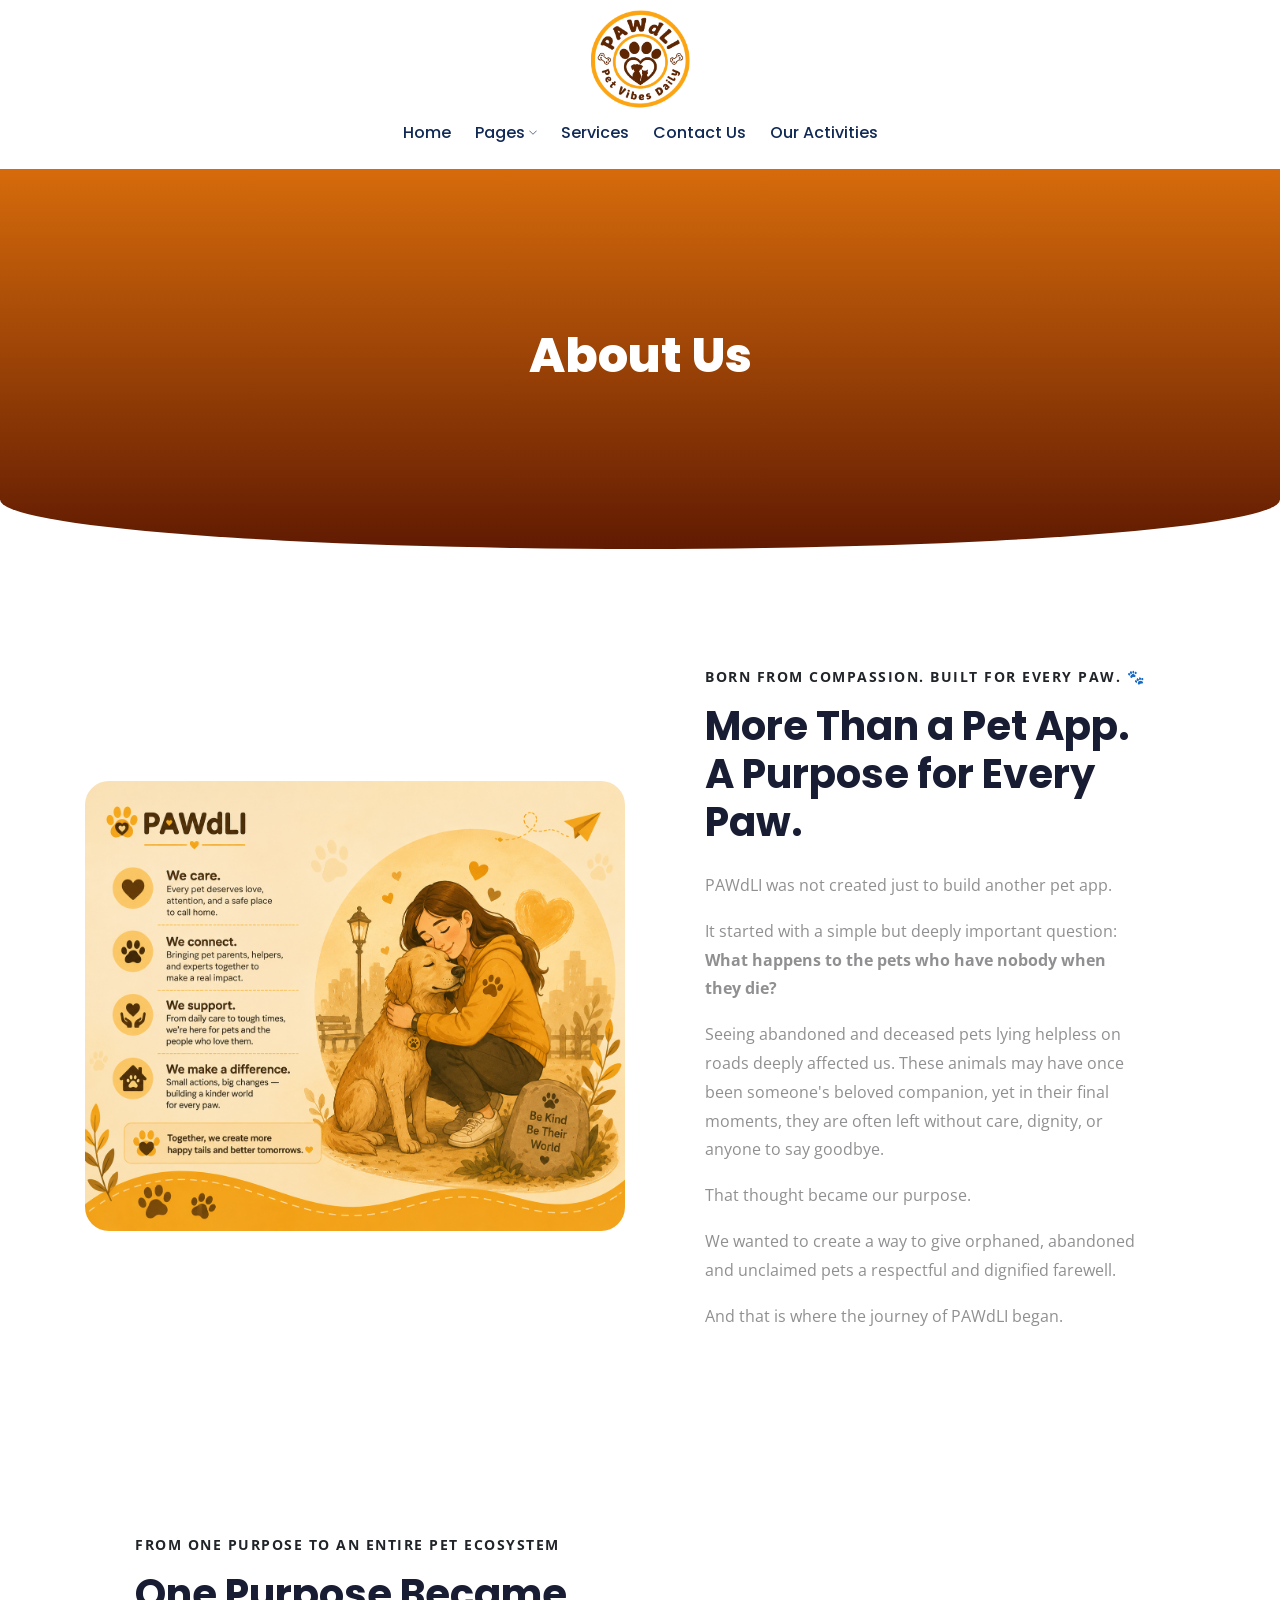
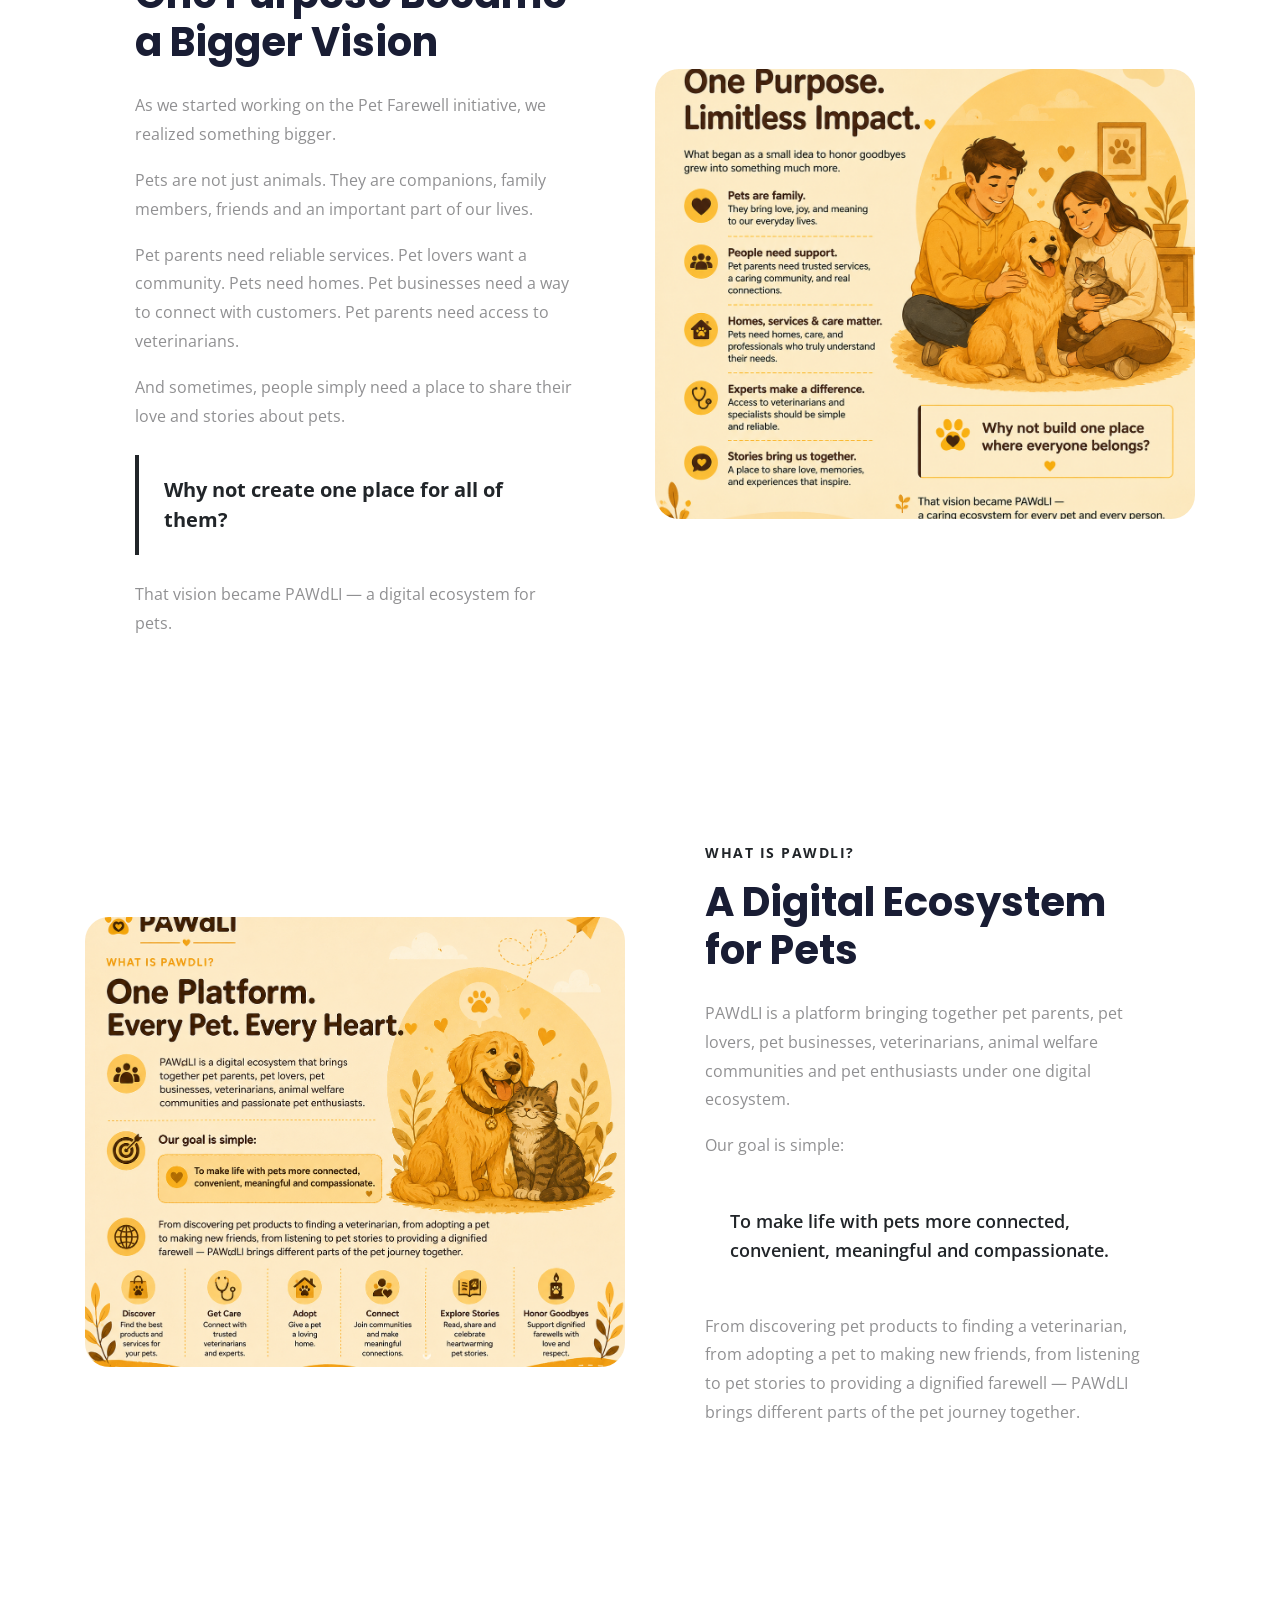
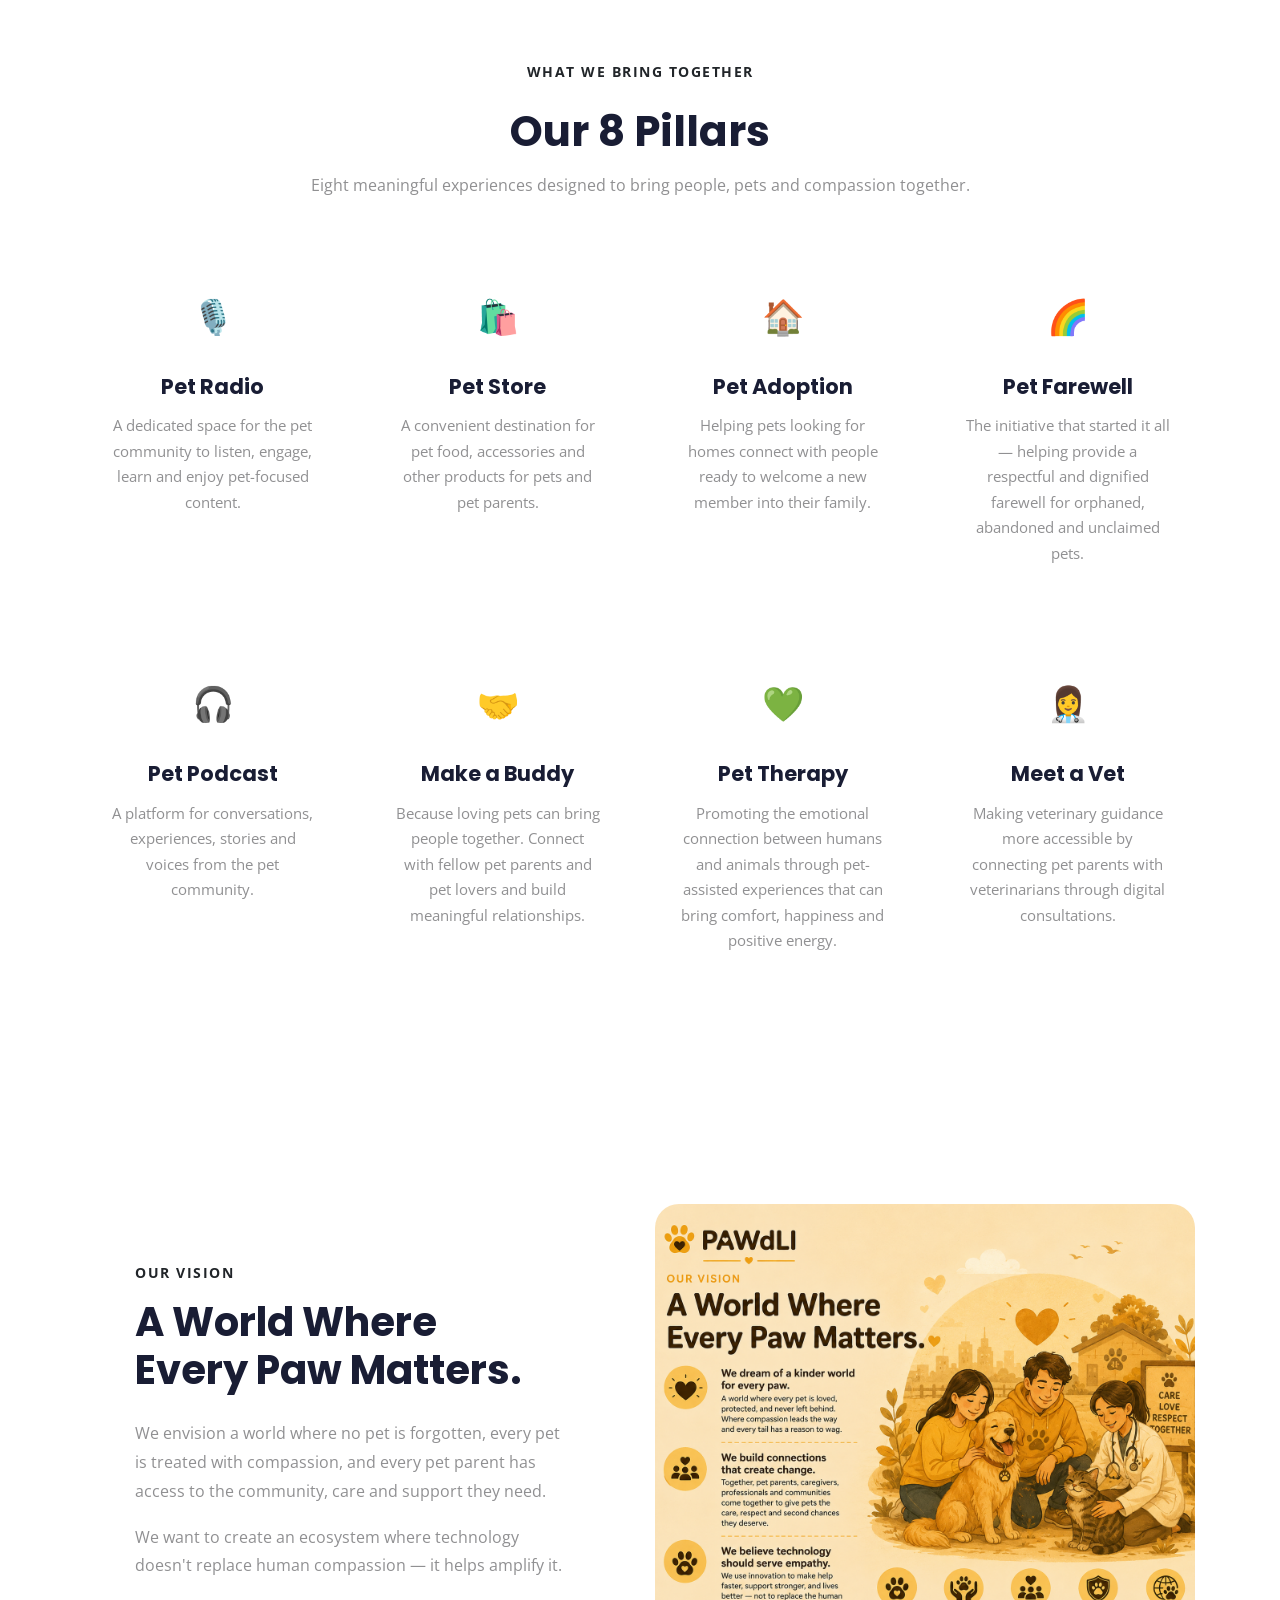
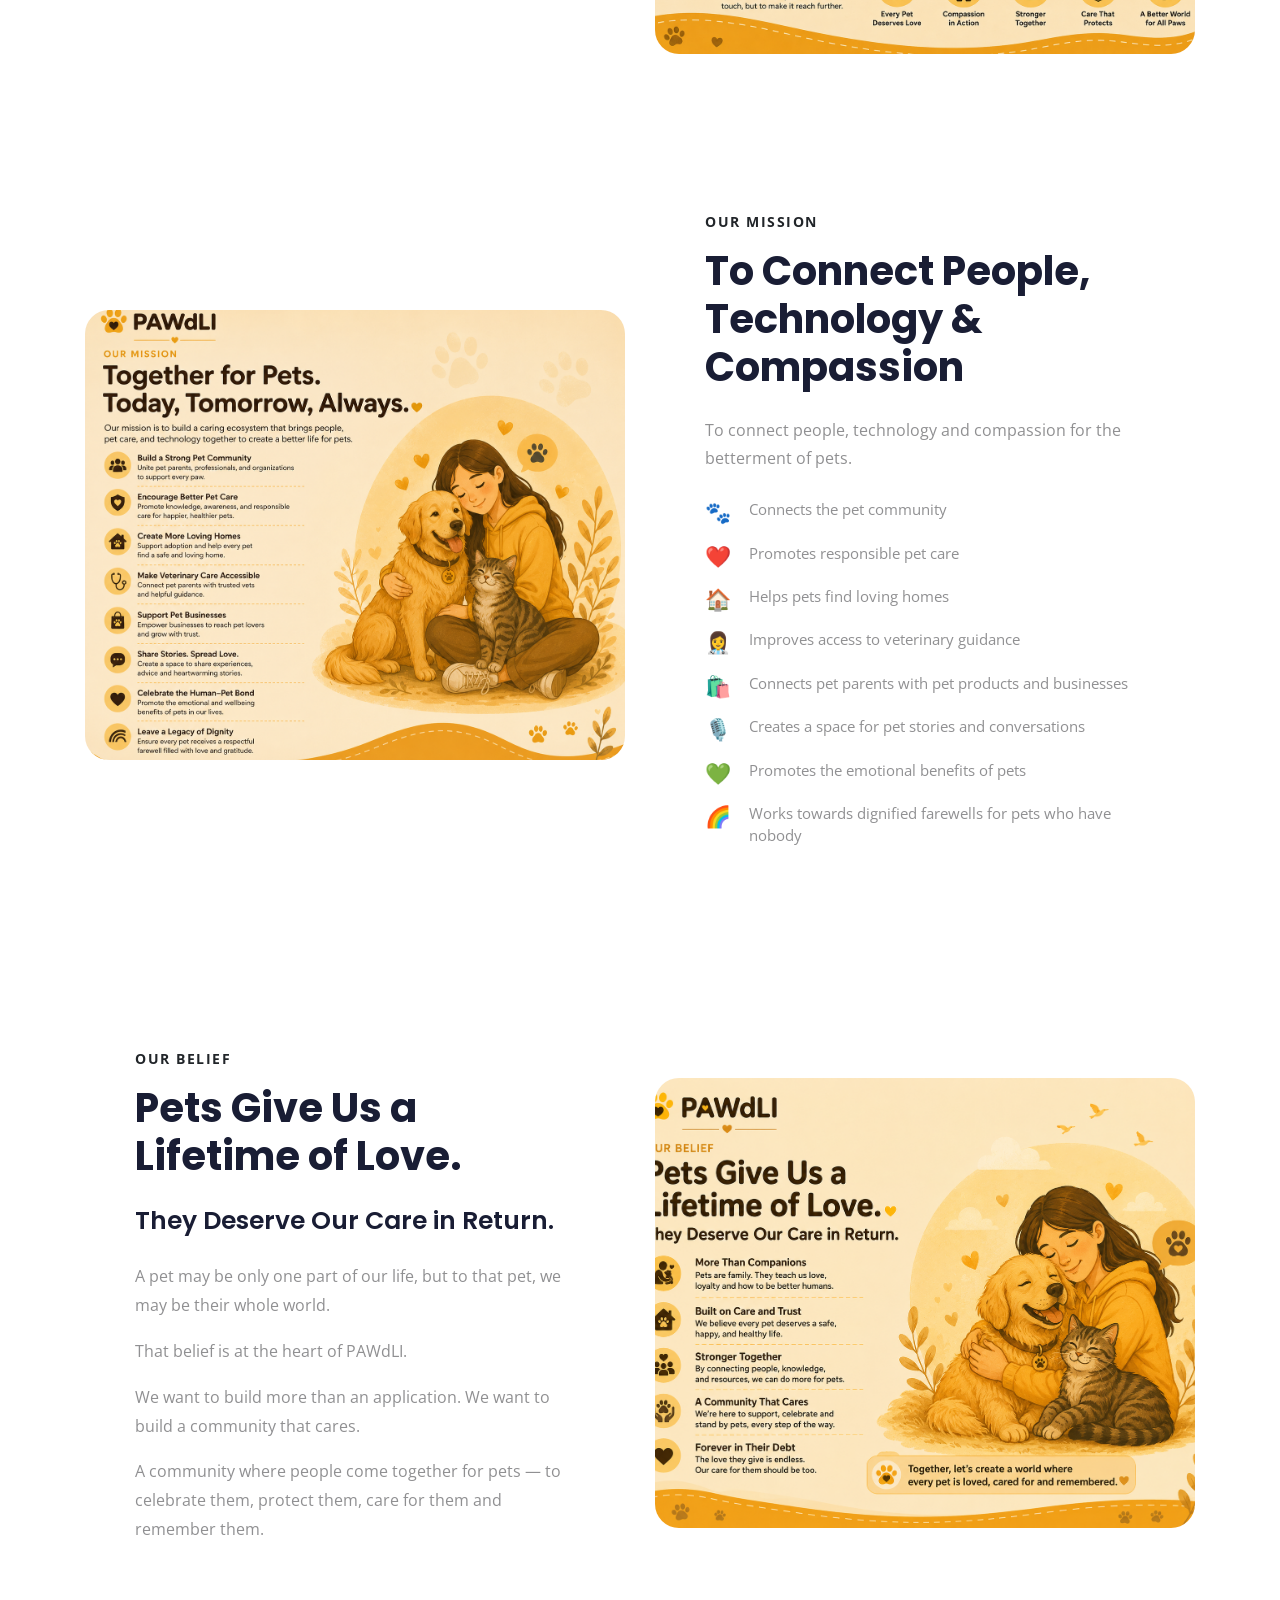
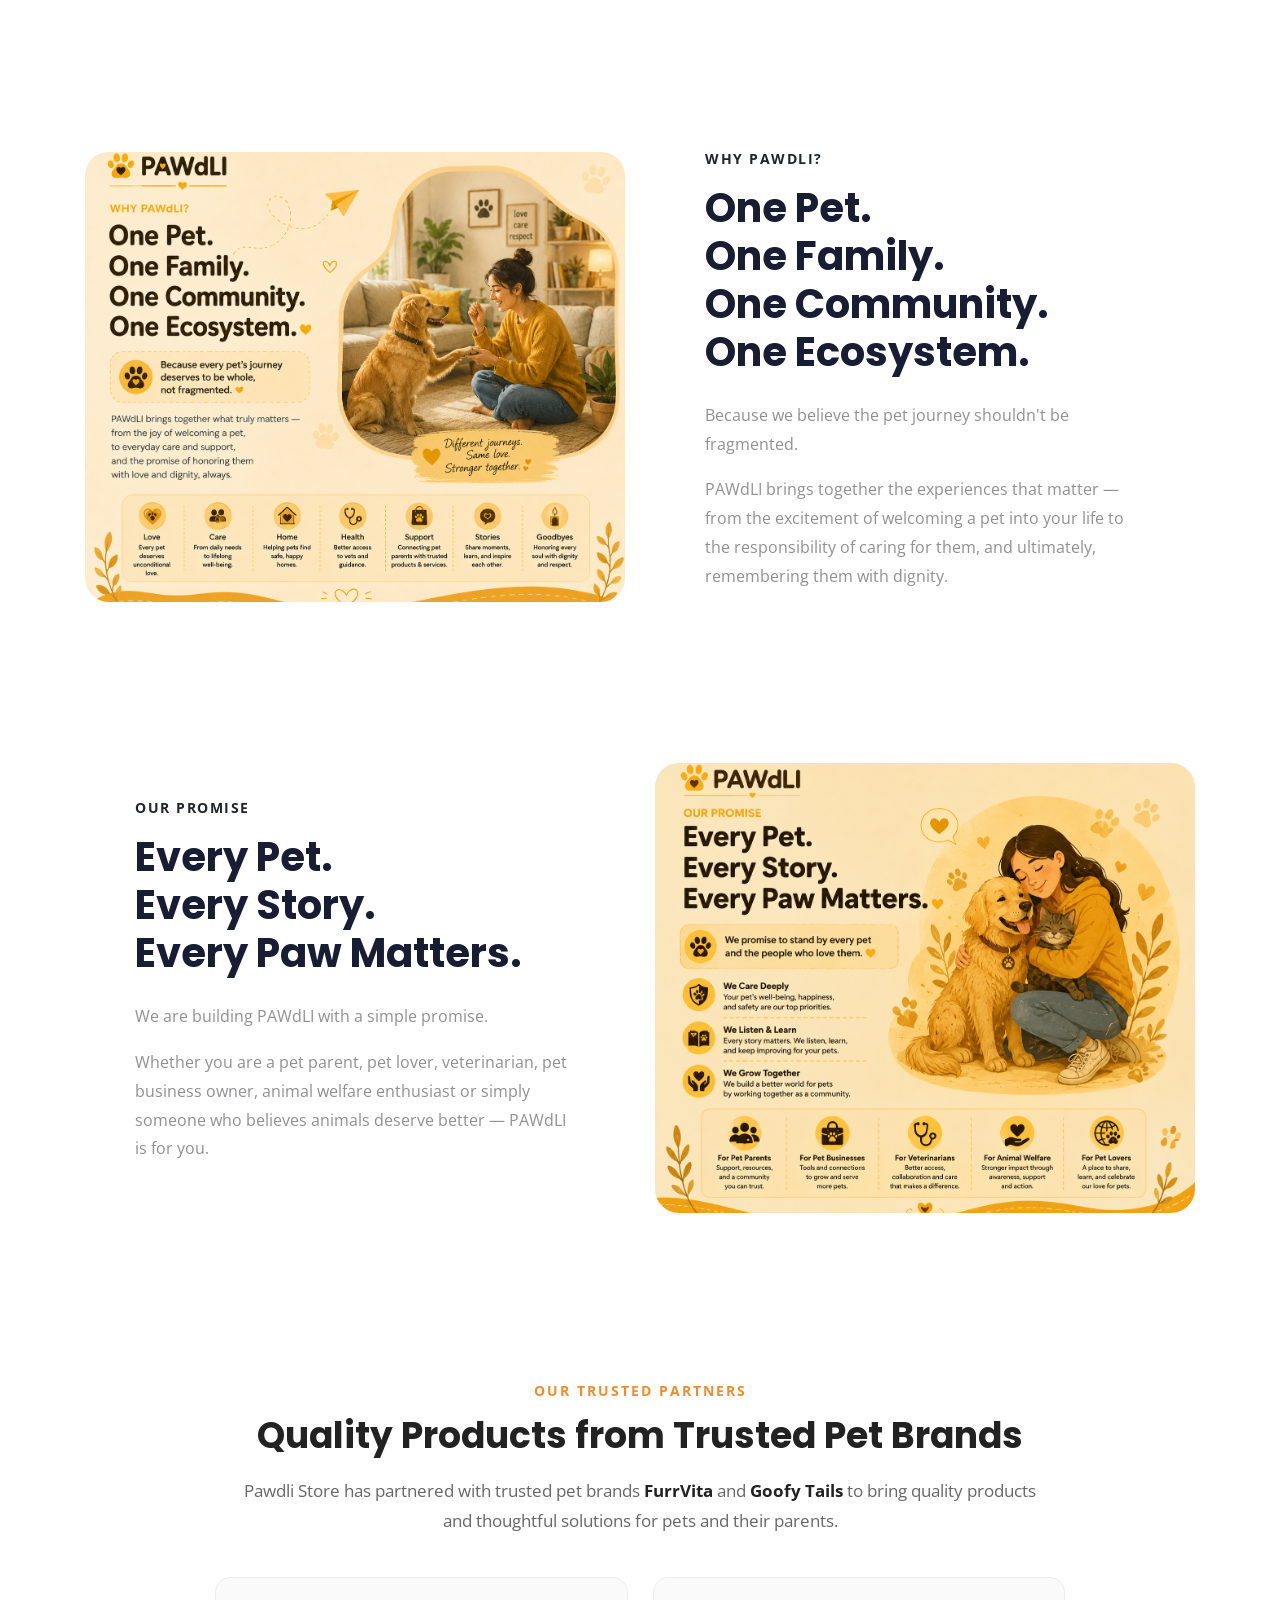
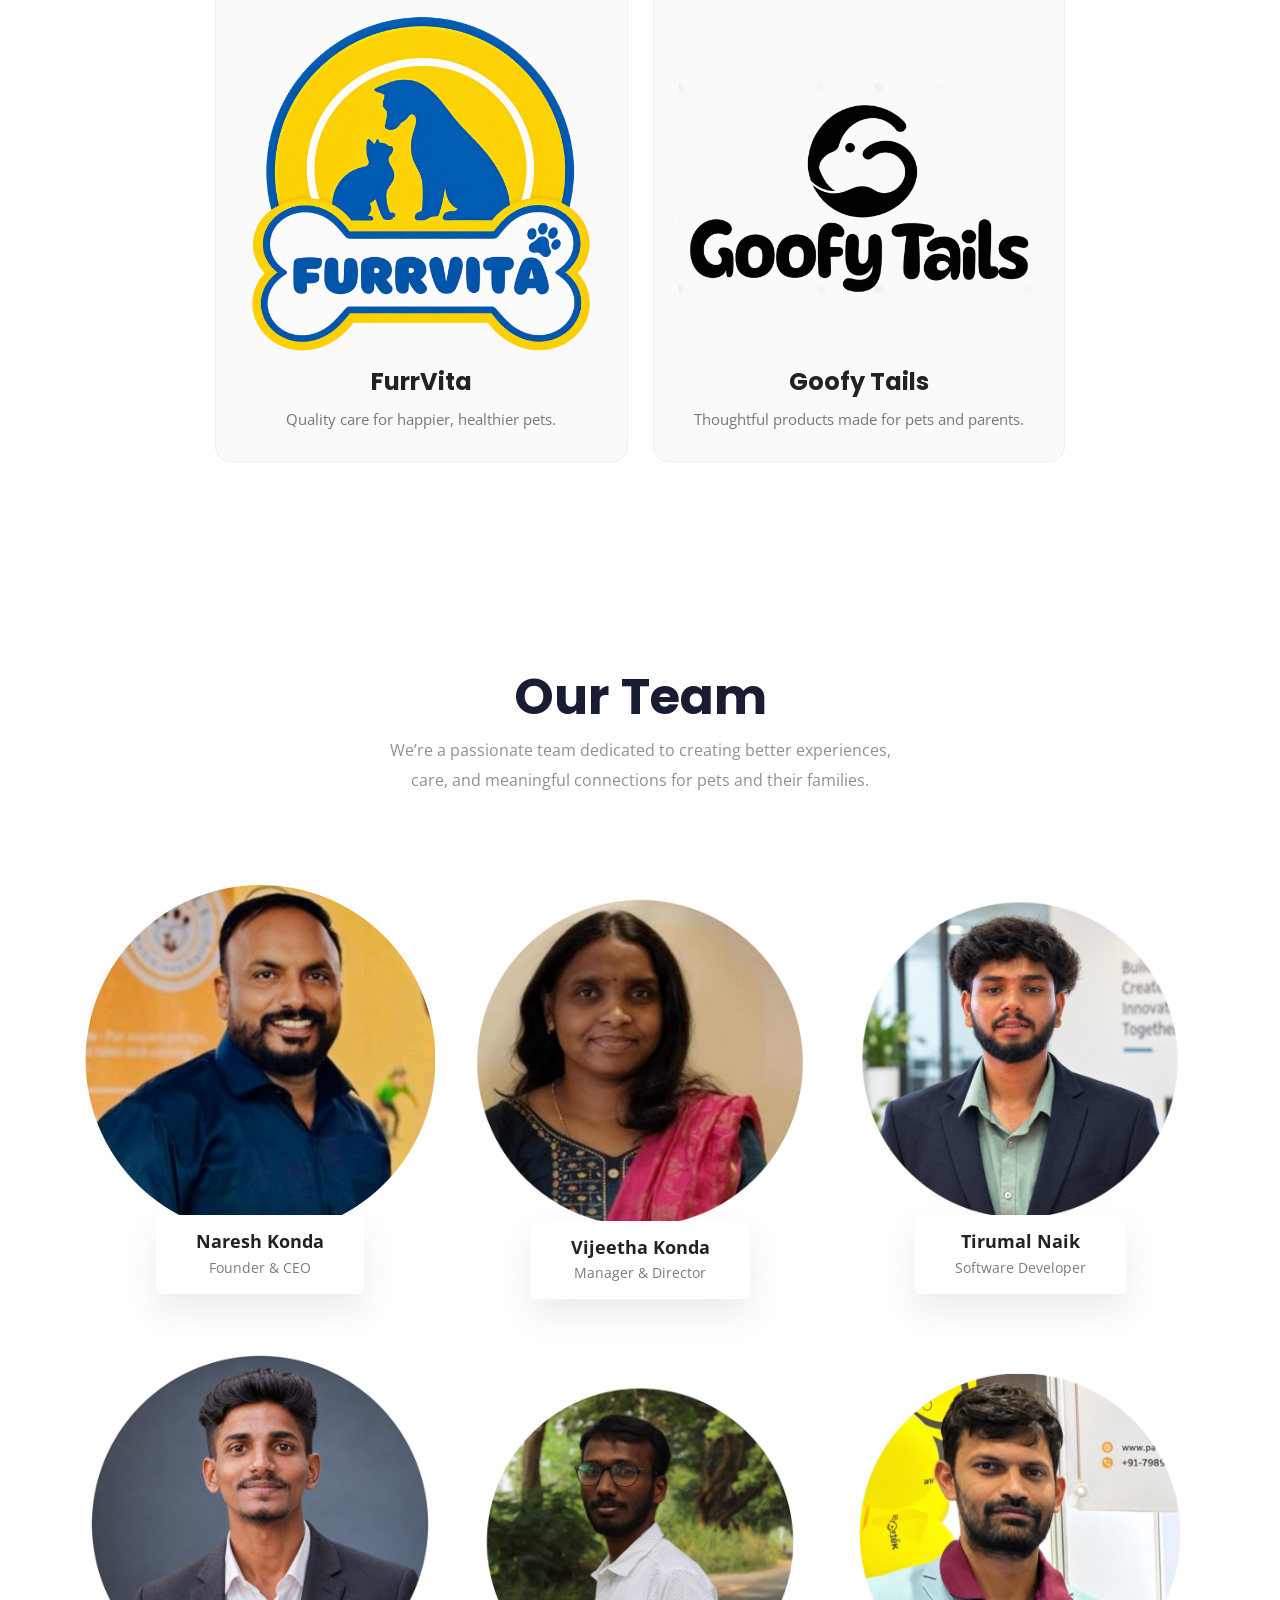
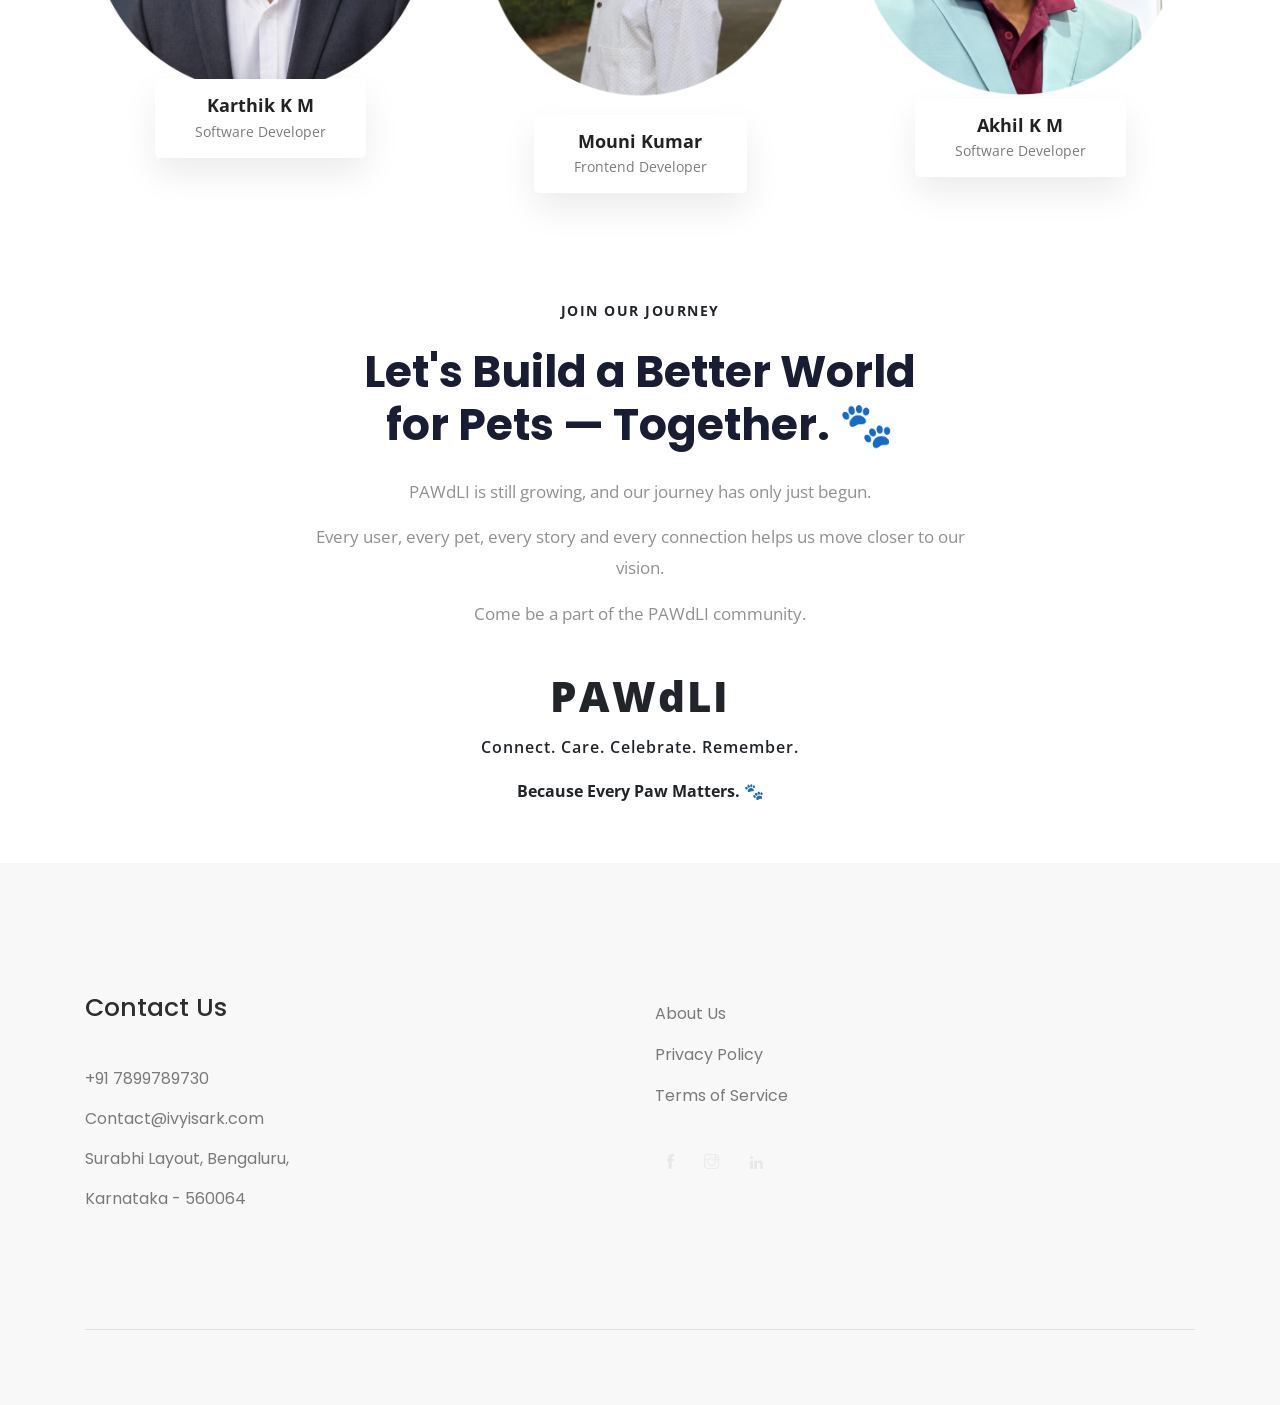
==== about.html @ 56e5e25e "initail commit" ====
<!doctype html>
<html class="no-js" lang="zxx">

<head>
    <meta charset="utf-8">
    <meta http-equiv="x-ua-compatible" content="ie=edge">
    <title>Animal</title>
    <meta name="description" content="">
    <meta name="viewport" content="width=device-width, initial-scale=1">

    <!-- <link rel="manifest" href="site.webmanifest"> -->
    <link rel="shortcut icon" type="image/x-icon" href="img/favicon.png">
    <!-- Place favicon.ico in the root directory -->

    <!-- CSS here -->
    <link rel="stylesheet" href="css/bootstrap.min.css">
    <link rel="stylesheet" href="css/owl.carousel.min.css">
    <link rel="stylesheet" href="css/magnific-popup.css">
    <link rel="stylesheet" href="css/font-awesome.min.css">
    <link rel="stylesheet" href="css/themify-icons.css">
    <link rel="stylesheet" href="css/nice-select.css">
    <link rel="stylesheet" href="css/flaticon.css">
    <link rel="stylesheet" href="css/gijgo.css">
    <link rel="stylesheet" href="css/animate.css">
    <link rel="stylesheet" href="css/slicknav.css">
    <link rel="stylesheet" href="css/style1.css">
    <!-- <link rel="stylesheet" href="css/responsive.css"> -->
</head>

<body>
    <!--[if lte IE 9]>
            <p class="browserupgrade">You are using an <strong>outdated</strong> browser. Please <a href="https://browsehappy.com/">upgrade your browser</a> to improve your experience and security.</p>
        <![endif]-->

    <!-- header_start  -->
    <!-- <header>
        <div class="header-area ">
            <div class="header-top_area">
                <div class="container">
                    <div class="row">
                        <div class="col-lg-6 col-md-8">
                            <div class="short_contact_list">
                                <ul>
                                    <li><a href="#">+880 4664 216</a></li>
                                    <li><a href="#">Mon - Sat 10:00 - 7:00</a></li>
                                </ul>
                            </div>
                        </div>
                        <div class="col-lg-6 col-md-4 ">
                            <div class="social_media_links">
                                <a href="#">
                                    <i class="fa fa-facebook"></i>
                                </a>
                                <a href="#">
                                    <i class="fa fa-pinterest-p"></i>
                                </a>
                                <a href="#">
                                    <i class="fa fa-google-plus"></i>
                                </a>
                                <a href="#">
                                    <i class="fa fa-linkedin"></i>
                                </a>
                            </div>
                        </div>
                    </div>
                </div>
            </div>
            <div id="sticky-header" class="main-header-area">
                <div class="container">
                    <div class="row align-items-center">
                        <div class="col-xl-3 col-lg-3">
                            <div class="logo">
                                <a href="index.html">
                                    <img src="img/logo.png" alt="">
                                </a>
                            </div>
                        </div>
                        <div class="col-xl-9 col-lg-9">
                            <div class="main-menu  d-none d-lg-block">
                                <nav>
                                    <ul id="navigation">
                                        <li><a  href="index.html">home</a></li>
                                        <li><a href="about.html">about</a></li>
                                        <li><a href="#">blog <i class="ti-angle-down"></i></a>
                                            <ul class="submenu">
                                                <li><a href="blog.html">blog</a></li>
                                                <li><a href="single-blog.html">single-blog</a></li>
                                            </ul>
                                        </li>
                                        <li><a href="#">pages <i class="ti-angle-down"></i></a>
                                            <ul class="submenu">
                                                <li><a href="elements.html">elements</a></li>
                                                
                                            </ul>
                                        </li>
                                        <li><a href="service.html">services</a></li>
                                        <li><a href="contact.html">Contact</a></li>
                                    </ul>
                                </nav>
                            </div>
                        </div>
                        <div class="col-12">
                            <div class="mobile_menu d-block d-lg-none"></div>
                        </div>
                    </div>
                </div>
            </div>
        </div>
    </header> -->
    <header>
        <div class="header-area ">
            <!-- <div class="header-top_area">
                <div class="container">
                    <div class="row">
                        <div class="col-lg-6 col-md-8">
                            <div class="short_contact_list">
                                <ul>
                                    <li><a href="#">+880 4664 216</a></li>
                                    <li><a href="#">Mon - Sat 10:00 - 7:00</a></li>
                                </ul>
                            </div>
                        </div>
                        <div class="col-lg-6 col-md-4 ">
                            <div class="social_media_links">
                                <a href="#">
                                    <i class="fa fa-facebook"></i>
                                </a>
                                <a href="#">
                                    <i class="fa fa-pinterest-p"></i>
                                </a>
                                <a href="#">
                                    <i class="fa fa-google-plus"></i>
                                </a>
                                <a href="#">
                                    <i class="fa fa-linkedin"></i>
                                </a>
                            </div>
                        </div>
                    </div>
                </div>
            </div> -->
            <!-- <div id="sticky-header" class="main-header-area">
                <div class="container">
                    <div class="row align-items-center">
                        <div class="col-xl-3 col-lg-3">
                            <div class="logo">
                                <a href="index.html">
                                    <img src="img/logo.png" alt="">
                                </a>
                            </div>
                        </div>
                        <div class="col-xl-9 col-lg-9">
                            <div class="main-menu  d-none d-lg-block">
                                <nav>
                                    <ul id="navigation">
                                        <li><a  href="index.html">home</a></li>
                                        <li><a href="about.html">about</a></li>
                                        <li><a href="#">blog <i class="ti-angle-down"></i></a>
                                            <ul class="submenu">
                                                <li><a href="blog.html">blog</a></li>
                                                <li><a href="single-blog.html">single-blog</a></li>
                                            </ul>
                                        </li>
                                        <li><a href="#">pages <i class="ti-angle-down"></i></a>
                                            <ul class="submenu">
                                                <li><a href="elements.html">elements</a></li>
                                                
                                            </ul>
                                        </li>
                                        <li><a href="service.html">services</a></li>
                                        <li><a href="contact.html">Contact</a></li>
                                    </ul>
                                </nav>
                            </div>
                        </div>
                        <div class="col-12">
                            <div class="mobile_menu d-block d-lg-none"></div>
                        </div>
                    </div>
                </div>
            </div> -->
            <div id="sticky-header" class="main-header-area">
    <div class="container">

        <!-- Logo Center -->
        <div class="logo text-center">
            <a href="index.html">
                <img src="img/logo.png" alt="PAWdLI Logo">
            </a>
        </div>

        <!-- Navigation Below Logo -->
        <div class="main-menu d-none d-lg-block">
            <nav>
                <ul id="navigation">

                    <li>
                        <a href="index.html">Home</a>
                    </li>

                    <!-- <li>
                        <a href="about.html">About</a>
                    </li> -->

                    <!-- <li>
                        <a href="#">Blog <i class="ti-angle-down"></i></a>
                        <ul class="submenu">
                            <li><a href="blog.html">Blog</a></li>
                            <li><a href="single-blog.html">Single Blog</a></li>
                        </ul>
                    </li> -->

                    <li>
                        <a href="#">Pages <i class="ti-angle-down"></i></a>
                        <ul class="submenu">
                            <li><a href="elements.html">Elements</a></li>
                        </ul>
                    </li>

                    <li>
                        <a href="service.html">Services</a>
                    </li>

                    <li>
                        <a href="contact.html">Contact Us</a>
                    </li>
                    <li>
                        <a href="events.html">Our Activities</a>
                    </li>

                </ul>
            </nav>
        </div>

        <!-- Mobile Menu -->
        <div class="mobile_menu d-block d-lg-none"></div>

    </div>
</div>
        </div>
    </header>

    <!-- header_start  -->

    <!-- bradcam_area_start -->
    <div class="bradcam_area breadcam_bg">
        <div class="container">
            <div class="row">
                <div class="col-lg-12">
                    <div class="bradcam_text text-center">
                        <h3>About Us</h3>
                    </div>
                </div>
            </div>
        </div>
    </div>
    <!-- bradcam_area_end -->

    <!-- pet_care_area_start  -->
    <!-- <div class="pet_care_area">
        <div class="container">
            <div class="row align-items-center">
                <div class="col-lg-5 col-md-6">
                    <div class="pet_thumb">
                        <img src="img/about/pet_care.png" alt="">
                    </div>
                </div>
                <div class="col-lg-6 offset-lg-1 col-md-6">
                    <div class="pet_info">
                        <div class="section_title">
                            <h3><span>We care your pet </span> <br>
                                As you care</h3>
                            <p>Lorem ipsum dolor sit , consectetur adipiscing elit, sed do <br> iusmod tempor incididunt ut labore et dolore magna aliqua. <br> Quis ipsum suspendisse ultrices gravida. Risus commodo <br>
                                viverra maecenas accumsan.</p>
                            <a href="about.html" class="boxed-btn3">About Us</a>
                        </div>
                    </div>
                </div>
            </div>
        </div>
    </div> -->
    <!-- =====================================================
     PAWdLI ADDITIONAL ABOUT CONTENT START
     Existing design remains untouched
     ===================================================== -->
<!-- =====================================================
     PAWdLI ADDITIONAL ABOUT CONTENT START
     Alternating Image + Content Design
     ===================================================== -->

<section class="pawdl-about-extra">

    <div class="container">

        <!-- =================================================
             1. BORN FROM COMPASSION
             IMAGE LEFT / CONTENT RIGHT
             ================================================= -->

             <div class="pawdl-about-story-row">
    <div class="row align-items-center">

        <!-- Image -->
        <div class="col-lg-6">
            <div class="pawdl-about-image">
                <img src="img/banner/paw.png" alt="Compassion for pets">
            </div>
        </div>

        <!-- Content -->
        <div class="col-lg-6">
            <div class="pawdl-about-content">

                <span class="pawdl-about-kicker">
                    Born From Compassion. Built for Every Paw. 🐾
                </span>

                <h2>
                    More Than a Pet App.
                    <br>
                    A Purpose for Every Paw.
                </h2>

                <p>
                    PAWdLI was not created just to build another pet app.
                </p>

                <p>
                    It started with a simple but deeply important question:
                    <strong>What happens to the pets who have nobody when they die?</strong>
                </p>

                <p>
                    Seeing abandoned and deceased pets lying helpless on roads
                    deeply affected us. These animals may have once been someone's
                    beloved companion, yet in their final moments, they are often
                    left without care, dignity, or anyone to say goodbye.
                </p>

                <p>
                    That thought became our purpose.
                </p>

                <p>
                    We wanted to create a way to give orphaned, abandoned and
                    unclaimed pets a respectful and dignified farewell.
                </p>

                <p>
                    And that is where the journey of PAWdLI began.
                </p>

            </div>
        </div>

    </div>
</div>
        


        <!-- =================================================
             2. FROM ONE PURPOSE TO AN ECOSYSTEM
             CONTENT LEFT / IMAGE RIGHT
             ================================================= -->

        <div class="pawdl-about-story-row">
            <div class="row align-items-center">

                <div class="col-lg-6 order-lg-1 order-2">
                    <div class="pawdl-about-content">

                        <span class="pawdl-about-kicker">
                            From One Purpose to an Entire Pet Ecosystem
                        </span>

                        <h2>
                            One Purpose Became
                            <br>
                            a Bigger Vision
                        </h2>

                        <p>
                            As we started working on the Pet Farewell initiative,
                            we realized something bigger.
                        </p>

                        <p>
                            Pets are not just animals. They are companions, family
                            members, friends and an important part of our lives.
                        </p>

                        <p>
                            Pet parents need reliable services. Pet lovers want a
                            community. Pets need homes. Pet businesses need a way
                            to connect with customers. Pet parents need access to
                            veterinarians.
                        </p>

                        <p>
                            And sometimes, people simply need a place to share their
                            love and stories about pets.
                        </p>

                        <div class="pawdl-about-question">
                            Why not create one place for all of them?
                        </div>

                        <p>
                            That vision became PAWdLI — a digital ecosystem for pets.
                        </p>

                    </div>
                </div>

                <div class="col-lg-6 order-lg-2 order-1">
                    <div class="pawdl-about-image">
                        <img src="img/banner/little.png"
                             alt="Pet ecosystem">
                    </div>
                </div>

            </div>
        </div>


        <!-- =================================================
             3. WHAT IS PAWdLI?
             IMAGE LEFT / CONTENT RIGHT
             ================================================= -->

        <div class="pawdl-about-story-row">
            <div class="row align-items-center">

                <div class="col-lg-6">
                    <div class="pawdl-about-image">
                        <img src="img/banner/plat.png"
                             alt="PAWdLI pet community">
                    </div>
                </div>

                <div class="col-lg-6">
                    <div class="pawdl-about-content">

                        <span class="pawdl-about-kicker">
                            What is PAWdLI?
                        </span>

                        <h2>
                            A Digital Ecosystem
                            <br>
                            for Pets
                        </h2>

                        <p>
                            PAWdLI is a platform bringing together pet parents,
                            pet lovers, pet businesses, veterinarians, animal
                            welfare communities and pet enthusiasts under one
                            digital ecosystem.
                        </p>

                        <p>
                            Our goal is simple:
                        </p>

                        <div class="pawdl-about-highlight">
                            To make life with pets more connected, convenient,
                            meaningful and compassionate.
                        </div>

                        <p>
                            From discovering pet products to finding a veterinarian,
                            from adopting a pet to making new friends, from listening
                            to pet stories to providing a dignified farewell —
                            PAWdLI brings different parts of the pet journey together.
                        </p>

                    </div>
                </div>

            </div>
        </div>


        <!-- =================================================
             4. OUR 8 PILLARS
             ================================================= -->

        <div class="pawdl-about-pillars-section">

            <div class="pawdl-about-heading text-center">

                <span class="pawdl-about-kicker">
                    What We Bring Together
                </span>

                <h2>
                    Our 8 Pillars
                </h2>

                <p>
                    Eight meaningful experiences designed to bring people,
                    pets and compassion together.
                </p>

            </div>


            <div class="row">

                <!-- Pet Radio -->
                <div class="col-lg-3 col-md-6">
                    <div class="pawdl-about-pillar">

                        <div class="pawdl-about-pillar-icon">
                            🎙️
                        </div>

                        <h4>Pet Radio</h4>

                        <p>
                            A dedicated space for the pet community to listen,
                            engage, learn and enjoy pet-focused content.
                        </p>

                    </div>
                </div>


                <!-- Pet Store -->
                <div class="col-lg-3 col-md-6">
                    <div class="pawdl-about-pillar">

                        <div class="pawdl-about-pillar-icon">
                            🛍️
                        </div>

                        <h4>Pet Store</h4>

                        <p>
                            A convenient destination for pet food, accessories
                            and other products for pets and pet parents.
                        </p>

                    </div>
                </div>


                <!-- Pet Adoption -->
                <div class="col-lg-3 col-md-6">
                    <div class="pawdl-about-pillar">

                        <div class="pawdl-about-pillar-icon">
                            🏠
                        </div>

                        <h4>Pet Adoption</h4>

                        <p>
                            Helping pets looking for homes connect with people
                            ready to welcome a new member into their family.
                        </p>

                    </div>
                </div>


                <!-- Pet Farewell -->
                <div class="col-lg-3 col-md-6">
                    <div class="pawdl-about-pillar">

                        <div class="pawdl-about-pillar-icon">
                            🌈
                        </div>

                        <h4>Pet Farewell</h4>

                        <p>
                            The initiative that started it all — helping provide
                            a respectful and dignified farewell for orphaned,
                            abandoned and unclaimed pets.
                        </p>

                    </div>
                </div>


                <!-- Pet Podcast -->
                <div class="col-lg-3 col-md-6">
                    <div class="pawdl-about-pillar">

                        <div class="pawdl-about-pillar-icon">
                            🎧
                        </div>

                        <h4>Pet Podcast</h4>

                        <p>
                            A platform for conversations, experiences, stories
                            and voices from the pet community.
                        </p>

                    </div>
                </div>


                <!-- Make a Buddy -->
                <div class="col-lg-3 col-md-6">
                    <div class="pawdl-about-pillar">

                        <div class="pawdl-about-pillar-icon">
                            🤝
                        </div>

                        <h4>Make a Buddy</h4>

                        <p>
                            Because loving pets can bring people together.
                            Connect with fellow pet parents and pet lovers
                            and build meaningful relationships.
                        </p>

                    </div>
                </div>


                <!-- Pet Therapy -->
                <div class="col-lg-3 col-md-6">
                    <div class="pawdl-about-pillar">

                        <div class="pawdl-about-pillar-icon">
                            💚
                        </div>

                        <h4>Pet Therapy</h4>

                        <p>
                            Promoting the emotional connection between humans
                            and animals through pet-assisted experiences that
                            can bring comfort, happiness and positive energy.
                        </p>

                    </div>
                </div>


                <!-- Meet a Vet -->
                <div class="col-lg-3 col-md-6">
                    <div class="pawdl-about-pillar">

                        <div class="pawdl-about-pillar-icon">
                            👩‍⚕️
                        </div>

                        <h4>Meet a Vet</h4>

                        <p>
                            Making veterinary guidance more accessible by
                            connecting pet parents with veterinarians through
                            digital consultations.
                        </p>

                    </div>
                </div>

            </div>

        </div>


        <!-- =================================================
             5. OUR VISION
             CONTENT LEFT / IMAGE RIGHT
             ================================================= -->

        <div class="pawdl-about-story-row">
            <div class="row align-items-center">

                <div class="col-lg-6">
                    <div class="pawdl-about-content">

                        <span class="pawdl-about-kicker">
                            Our Vision
                        </span>

                        <h2>
                            A World Where
                            <br>
                            Every Paw Matters.
                        </h2>

                        <p>
                            We envision a world where no pet is forgotten,
                            every pet is treated with compassion, and every
                            pet parent has access to the community, care and
                            support they need.
                        </p>

                        <p>
                            We want to create an ecosystem where technology
                            doesn't replace human compassion — it helps
                            amplify it.
                        </p>

                    </div>
                </div>

                <div class="col-lg-6">
                    <div class="pawdl-about-image">
                        <img src="img/banner/vision.png"
                             alt="Every paw matters">
                    </div>
                </div>

            </div>
        </div>


        <!-- =================================================
             6. OUR MISSION
             IMAGE LEFT / CONTENT RIGHT
             ================================================= -->

        <div class="pawdl-about-story-row">
            <div class="row align-items-center">

                <div class="col-lg-6">
                    <div class="pawdl-about-image">
                        <img src="img/banner/together.png"
                             alt="PAWdLI mission">
                    </div>
                </div>

                <div class="col-lg-6">
                    <div class="pawdl-about-content">

                        <span class="pawdl-about-kicker">
                            Our Mission
                        </span>

                        <h2>
                            To Connect People,
                            <br>
                            Technology &amp; Compassion
                        </h2>

                        <p>
                            To connect people, technology and compassion
                            for the betterment of pets.
                        </p>

                        <div class="pawdl-about-mission-list">

                            <div class="pawdl-about-mission-item">
                                <span>🐾</span>
                                <p>Connects the pet community</p>
                            </div>

                            <div class="pawdl-about-mission-item">
                                <span>❤️</span>
                                <p>Promotes responsible pet care</p>
                            </div>

                            <div class="pawdl-about-mission-item">
                                <span>🏠</span>
                                <p>Helps pets find loving homes</p>
                            </div>

                            <div class="pawdl-about-mission-item">
                                <span>👩‍⚕️</span>
                                <p>Improves access to veterinary guidance</p>
                            </div>

                            <div class="pawdl-about-mission-item">
                                <span>🛍️</span>
                                <p>Connects pet parents with pet products and businesses</p>
                            </div>

                            <div class="pawdl-about-mission-item">
                                <span>🎙️</span>
                                <p>Creates a space for pet stories and conversations</p>
                            </div>

                            <div class="pawdl-about-mission-item">
                                <span>💚</span>
                                <p>Promotes the emotional benefits of pets</p>
                            </div>

                            <div class="pawdl-about-mission-item">
                                <span>🌈</span>
                                <p>Works towards dignified farewells for pets who have nobody</p>
                            </div>

                        </div>

                    </div>
                </div>

            </div>
        </div>


        <!-- =================================================
             7. OUR BELIEF
             CONTENT LEFT / IMAGE RIGHT
             ================================================= -->

        <div class="pawdl-about-story-row">
            <div class="row align-items-center">

                <div class="col-lg-6">
                    <div class="pawdl-about-content">

                        <span class="pawdl-about-kicker">
                            Our Belief
                        </span>

                        <h2>
                            Pets Give Us a
                            <br>
                            Lifetime of Love.
                        </h2>

                        <h3>
                            They Deserve Our Care in Return.
                        </h3>

                        <p>
                            A pet may be only one part of our life,
                            but to that pet, we may be their whole world.
                        </p>

                        <p>
                            That belief is at the heart of PAWdLI.
                        </p>

                        <p>
                            We want to build more than an application.
                            We want to build a community that cares.
                        </p>

                        <p>
                            A community where people come together for
                            pets — to celebrate them, protect them,
                            care for them and remember them.
                        </p>

                    </div>
                </div>

                <div class="col-lg-6">
                    <div class="pawdl-about-image">
                        <img src="img/banner/family.png"
                             alt="Pet and family">
                    </div>
                </div>

            </div>
        </div>


        <!-- =================================================
             8. WHY PAWdLI?
             IMAGE LEFT / CONTENT RIGHT
             ================================================= -->

        <div class="pawdl-about-story-row">
            <div class="row align-items-center">

                <div class="col-lg-6">
                    <div class="pawdl-about-image">
                        <img src="img/banner/eco.png"
                             alt="Why PAWdLI">
                    </div>
                </div>

                <div class="col-lg-6">
                    <div class="pawdl-about-content">

                        <span class="pawdl-about-kicker">
                            Why PAWdLI?
                        </span>

                        <h2>
                            One Pet.
                            <br>
                            One Family.
                            <br>
                            One Community.
                            <br>
                            One Ecosystem.
                        </h2>

                        <p>
                            Because we believe the pet journey shouldn't be fragmented.
                        </p>

                        <p>
                            PAWdLI brings together the experiences that matter —
                            from the excitement of welcoming a pet into your life
                            to the responsibility of caring for them, and ultimately,
                            remembering them with dignity.
                        </p>

                    </div>
                </div>

            </div>
        </div>


        <!-- =================================================
             9. OUR PROMISE
             CONTENT LEFT / IMAGE RIGHT
             ================================================= -->

        <div class="pawdl-about-story-row">
            <div class="row align-items-center">

                <div class="col-lg-6">
                    <div class="pawdl-about-content">

                        <span class="pawdl-about-kicker">
                            Our Promise
                        </span>

                        <h2>
                            Every Pet.
                            <br>
                            Every Story.
                            <br>
                            Every Paw Matters.
                        </h2>

                        <p>
                            We are building PAWdLI with a simple promise.
                        </p>

                        <p>
                            Whether you are a pet parent, pet lover, veterinarian,
                            pet business owner, animal welfare enthusiast or simply
                            someone who believes animals deserve better —
                            PAWdLI is for you.
                        </p>

                    </div>
                </div>

                <div class="col-lg-6">
                    <div class="pawdl-about-image">
                        <img src="img/banner/add_image.png"
                             alt="Every paw matters">
                    </div>
                </div>

            </div>
        </div>


        <!-- =================================================
             10. JOIN OUR JOURNEY
             ================================================= -->

        <!-- <div class="pawdl-about-journey">

            <div class="pawdl-about-journey-content">

                <span class="pawdl-about-kicker">
                    Join Our Journe
                </span>

                <h2>
                    Let's Build a Better World
                    <br>
                    for Pets — Together. 🐾
                </h2>

                <p>
                    PAWdLI is still growing, and our journey has only just begun.
                </p>

                <p>
                    Every user, every pet, every story and every connection
                    helps us move closer to our vision.
                </p>

                <p>
                    Come be a part of the PAWdLI community.
                </p>

                <div class="pawdl-about-brand">
                    PAWdLI
                </div>

                <div class="pawdl-about-tagline">
                    Connect. Care. Celebrate. Remember.
                </div>

                <strong>
                    Because Every Paw Matters. 🐾
                </strong>

            </div>

        </div>

    </div> -->

</section>


<!-- =====================================================
     PAWdLI ADDITIONAL ABOUT CONTENT END
     ===================================================== -->
    <!-- pet_care_area_end  -->

    <!-- adapt_area_start  -->
    <!-- <div class="adapt_area">
        <div class="container">
            <div class="row justify-content-between align-items-center">
                <div class="col-lg-5">
                    <div class="adapt_help">
                        <div class="section_title">
                            <h3><span>We need your</span>
                                help Adopt Us</h3>
                            <p>Lorem ipsum dolor sit , consectetur adipiscing elit, sed do iusmod tempor incididunt ut labore et dolore magna aliqua. Quis ipsum suspendisse ultrices.</p>
                            <a href="contact.html" class="boxed-btn3">Contact Us</a>
                        </div>
                    </div>
                </div>
                <div class="col-lg-6">
                    <div class="adapt_about">
                        <div class="row align-items-center">
                            <div class="col-lg-6 col-md-6">
                                <div class="single_adapt text-center">
                                    <img src="img/adapt_icon/1.png" alt="">
                                    <div class="adapt_content">
                                        <h3 class="counter">452</h3>
                                        <p>Pets Available</p>
                                    </div>
                                </div>
                            </div>
                            <div class="col-lg-6 col-md-6">
                                <div class="single_adapt text-center">
                                    <img src="img/adapt_icon/3.png" alt="">
                                    <div class="adapt_content">
                                        <h3><span class="counter">52</span>+</h3>
                                        <p>Pets Available</p>
                                    </div>
                                </div>
                                <div class="single_adapt text-center">
                                    <img src="img/adapt_icon/2.png" alt="">
                                    <div class="adapt_content">
                                        <h3><span class="counter">52</span>+</h3>
                                        <p>Pets Available</p>
                                    </div>
                                </div>
                            </div>
                        </div>
                    </div>
                </div>
            </div>
        </div>
    </div> -->
    <!-- adapt_area_end  -->

    <!-- testmonial_area_start  -->
    <!-- <div class="testmonial_area">
        <div class="container">
            <div class="row justify-content-center">
                <div class="col-lg-10">
                    <div class="textmonial_active owl-carousel">
                        <div class="testmonial_wrap">
                            <div class="single_testmonial d-flex align-items-center">
                                <div class="test_thumb">
                                    <img src="img/testmonial/1.png" alt="">
                                </div>
                                <div class="test_content">
                                    <h4>Jhon Walker</h4>
                                    <span>Head of web design</span>
                                    <p>Lorem ipsum dolor sit amet, consectetur adipisicing elit, sed do eiusmod tempor incididunt ut labore et dolore magna aliqua. Ut enim ad minim veniam, quis nostrud exerci.</p>
                                </div>
                            </div>
                        </div>
                        <div class="testmonial_wrap">
                            <div class="single_testmonial d-flex align-items-center">
                                <div class="test_thumb">
                                    <img src="img/testmonial/1.png" alt="">
                                </div>
                                <div class="test_content">
                                    <h4>Jhon Walker</h4>
                                    <span>Head of web design</span>
                                    <p>Lorem ipsum dolor sit amet, consectetur adipisicing elit, sed do eiusmod tempor incididunt ut labore et dolore magna aliqua. Ut enim ad minim veniam, quis nostrud exerci.</p>
                                </div>
                            </div>
                        </div>
                        <div class="testmonial_wrap">
                            <div class="single_testmonial d-flex align-items-center">
                                <div class="test_thumb">
                                    <img src="img/testmonial/1.png" alt="">
                                </div>
                                <div class="test_content">
                                    <h4>Jhon Walker</h4>
                                    <span>Head of web design</span>
                                    <p>Lorem ipsum dolor sit amet, consectetur adipisicing elit, sed do eiusmod tempor incididunt ut labore et dolore magna aliqua. Ut enim ad minim veniam, quis nostrud exerci.</p>
                                </div>
                            </div>
                        </div>
                    </div>
                </div>
            </div>

        </div>
    </div> -->
    <!-- testmonial_area_end  -->

    <!-- Our Trusted Partners -->
<section class="trusted-partners-section">
    <div class="container">
        <div class="row justify-content-center">
            <div class="col-lg-10 text-center">

                <span class="partners-subtitle">OUR TRUSTED PARTNERS</span>

                <h2 class="partners-title">
                    Quality Products from Trusted Pet Brands
                </h2>

                <p class="partners-description">
                    Pawdli Store has partnered with trusted pet brands
                    <strong>FurrVita</strong> and <strong>Goofy Tails</strong>
                    to bring quality products and thoughtful solutions
                    for pets and their parents.
                </p>

                <div class="partner-logos">
                    <div class="partner-card">
                        <img src="img/gallery/furrvita.png" alt="FurrVita" class="partner-logo">
                         <h3>FurrVita</h3>
                        <p>Quality care for happier, healthier pets.</p>
                    </div>

                    <div class="partner-card">
                        <img src="img/gallery/goofy.png" alt="Goofy Tails" class="partner-logo">
                        <h3>Goofy Tails</h3>
                        <p>Thoughtful products made for pets and parents.</p>
                    </div>
                </div>

            </div>
        </div>
    </div>
</section>

    <!-- team_area_start  -->
    <div class="team_area">
        <div class="container">
            <div class="row justify-content-center ">
                <div class="col-lg-6 col-md-10">
                    <div class="section_title text-center mb-95">
                        <h3>Our Team</h3>
                        <p>We’re a passionate team dedicated to creating better experiences, care, and meaningful connections for pets and their families.</p>
                    </div>
                </div>
            </div>
            <div class="row justify-content-center">
                <div class="col-lg-4 col-md-6">
                    <div class="single_team">
                        <div class="thumb">
                            <img src="img/team/naresh.jpeg" alt="">
                        </div>
                        <div class="member_name text-center">
                            <div class="mamber_inner">
                                <h4>Naresh Konda</h4>
                                <p>Founder & CEO</p>
                            </div>
                        </div>
                    </div>
                </div>
                <div class="col-lg-4 col-md-6">
                    <div class="single_team">
                        <div class="thumb">
                            <img src="img/team/vijeetha.jpeg" alt="">
                        </div>
                        <div class="member_name text-center">
                            <div class="mamber_inner">
                                <h4>Vijeetha Konda</h4>
                                <p>Manager & Director</p>
                            </div>
                        </div>
                    </div>
                </div>
                <div class="col-lg-4 col-md-6">
                    <div class="single_team">
                        <div class="thumb">
                            <img src="img/team/tm.jpeg" alt="">
                        </div>
                        <div class="member_name text-center">
                            <div class="mamber_inner">
                                <h4>Tirumal Naik</h4>
                                <p>Software Developer</p>
                            </div>
                        </div>
                    </div>
                </div>
                
                <div class="col-lg-4 col-md-6">
                    <div class="single_team">
                        <div class="thumb">
                            <img src="img/team/kmgh.jpeg" alt="">
                        </div>
                        <div class="member_name text-center">
                            <div class="mamber_inner">
                                <h4>Karthik K M</h4>
                                <p>Software Developer</p>
                            </div>
                        </div>
                    </div>
                </div>
                <div class="col-lg-4 col-md-6">
                    <div class="single_team">
                        <div class="thumb">
                            <img src="img/team/kmr.jpeg" alt="">
                        </div>
                        <div class="member_name text-center">
                            <div class="mamber_inner">
                                <h4>Mouni Kumar</h4>
                                <p>Frontend Developer</p>
                            </div>
                        </div>
                    </div>
                </div>
                <div class="col-lg-4 col-md-6">
                    <div class="single_team">
                        <div class="thumb">
                            <img src="img/team/ak.jpeg" alt="">
                        </div>
                        <div class="member_name text-center">
                            <div class="mamber_inner">
                                <h4>Akhil K M</h4>
                                <p>Software Developer</p>
                            </div>
                        </div>
                    </div>
                </div>
            </div>
        </div>
    </div>
    <!-- team_area_start  -->

     <!-- =================================================
             10. JOIN OUR JOURNEY
             ================================================= -->

        <div class="pawdl-about-journey">

            <div class="pawdl-about-journey-content">

                <span class="pawdl-about-kicker">
                    Join Our Journey
                </span>

                <h2>
                    Let's Build a Better World
                    <br>
                    for Pets — Together. 🐾
                </h2>

                <p>
                    PAWdLI is still growing, and our journey has only just begun.
                </p>

                <p>
                    Every user, every pet, every story and every connection
                    helps us move closer to our vision.
                </p>

                <p>
                    Come be a part of the PAWdLI community.
                </p>

                <div class="pawdl-about-brand">
                    PAWdLI
                </div>

                <div class="pawdl-about-tagline">
                    Connect. Care. Celebrate. Remember.
                </div>

                <strong>
                    Because Every Paw Matters. 🐾
                </strong>

            </div>

        </div>

    </div>

</section>

    <!-- <div class="contact_anipat anipat_bg_1">
        <div class="container">
            <div class="row justify-content-center">
                <div class="col-lg-8">
                    <div class="contact_text text-center">
                        <div class="section_title text-center">
                            <h3>Why go with Anipat?</h3>
                            <p>Because we know that even the best technology is only as good as the people behind it. 24/7 tech support.</p>
                        </div>
                        <div class="contact_btn d-flex align-items-center justify-content-center">
                            <a href="contact.html" class="boxed-btn4">Contact Us</a>
                            <p>Or  <a href="#"> +880 4664 216</a></p>
                        </div>
                    </div>
                </div>
            </div>
        </div>
    </div> -->

    <!-- footer_start  -->
    <footer class="footer">
        <div class="footer_top">
            <div class="container">
                <div class="row">
                    <div class="col-xl-3 col-md-6 col-lg-3">
                        <div class="footer_widget">
                            <h3 class="footer_title">
                                Contact Us
                            </h3>
                            <ul class="address_line">
                                <li>+91 7899789730</li>
                                <li><a href="#">Contact@ivyisark.com</a></li>
                                <li>Surabhi Layout, Bengaluru, Karnataka - 560064</li>
                            </ul>
                        </div>
                    </div>
                    <div class="col-xl-3  col-md-6 col-lg-3">
                        <div class="footer_widget">
                            <!-- <h3 class="footer_title">
                                Our Servces
                            </h3>
                            <ul class="links">
                                <li><a href="#">Pet Insurance</a></li>
                                <li><a href="#">Pet surgeries </a></li>
                                <li><a href="#">Pet Adoption</a></li>
                                <li><a href="#">Dog Insurance</a></li>
                                <li><a href="#">Dog Insurance</a></li>
                            </ul> -->
                        </div>
                    </div>
                    <div class="col-xl-3  col-md-6 col-lg-3">
                        <div class="footer_widget">
                            <!-- <h3 class="footer_title">
                                Quick Link
                            </h3> -->
                            <ul class="links">
                                <li><a href="#">About Us</a></li>
                                <li><a href="https://ivyis777.github.io/pawdli-privacy-policy/">Privacy Policy</a></li>
                                 <li><a href="https://ivyis777.github.io/pawdli-terms-and-conditions/">Terms of Service</a></li> 
                                <!-- <li><a href="#">Login info</a></li>
                                <li><a href="#">Knowledge Base</a></li> 
                            </ul>
                        </div>
                    </div>
                    <div class="col-xl-3 col-md-6 col-lg-3 ">
                        <div class="footer_widget">
                            <div class="footer_logo">
                                <a href="#">
                                    <!-- <img src="img/logo.png" alt=""> -->
                                </a>
                            </div>
                            <!-- <p class="address_text">239 E 5th St, New York 
                                NY 10003, USA
                            </p> -->
                            <div class="socail_links">
                                <ul>
                                    <li>
                                        <a href="https://www.facebook.com/share/19NHVQdVdE/">
                                            <i class="ti-facebook"></i>
                                        </a>
                                    </li>
                                    <li>
                                        <a href="https://www.instagram.com/pawdligossip?igsi=Y3diOWJ3eTVxOGJ5">
                                            <i class="ti-instagram"></i>
                                        </a>
                                    </li>
                                    <li>
                                        <!-- <a href="#">
                                            <i class="fa fa-google-plus"></i>
                                        </a> -->
                                    </li>
                                    <li>
                                        <a href="https://www.linkedin.com/showcase/pawdli/">
                                            <i class="fa fa-linkedin"></i>
                                        </a>
                                    </li>
                                </ul>
                            </div>

                        </div>
                    </div>
                </div>
            </div>
        </div>
        <div class="copy-right_text">
            <div class="container">
                <div class="bordered_1px"></div>
                <div class="row">
                    <div class="col-xl-12">
                        <p class="copy_right text-center">
                            <p><!-- Link back to Colorlib can't be removed. Template is licensed under CC BY 3.0. -->
  <!-- Copyright &copy;<script>document.write(new Date().getFullYear());</script> All rights reserved | This template is made with <i class="ti-heart" aria-hidden="true"></i> by <a href="https://colorlib.com" target="_blank">Colorlib</a> -->
  <!-- Link back to Colorlib can't be removed. Template is licensed under CC BY 3.0. --></p>
                        </p>
                    </div>
                </div>
            </div>
        </div>
    </footer>
    <!-- footer_end  -->

    <!-- JS here -->
    <script src="js/vendor/modernizr-3.5.0.min.js"></script>
    <script src="js/vendor/jquery-1.12.4.min.js"></script>
    <script src="js/popper.min.js"></script>
    <script src="js/bootstrap.min.js"></script>
    <script src="js/owl.carousel.min.js"></script>
    <script src="js/isotope.pkgd.min.js"></script>
    <script src="js/ajax-form.js"></script>
    <script src="js/waypoints.min.js"></script>
    <script src="js/jquery.counterup.min.js"></script>
    <script src="js/imagesloaded.pkgd.min.js"></script>
    <script src="js/scrollIt.js"></script>
    <script src="js/jquery.scrollUp.min.js"></script>
    <script src="js/wow.min.js"></script>
    <script src="js/nice-select.min.js"></script>
    <script src="js/jquery.slicknav.min.js"></script>
    <script src="js/jquery.magnific-popup.min.js"></script>
    <script src="js/plugins.js"></script>
    <script src="js/gijgo.min.js"></script>

    <!--contact js-->
    <script src="js/contact.js"></script>
    <script src="js/jquery.ajaxchimp.min.js"></script>
    <script src="js/jquery.form.js"></script>
    <script src="js/jquery.validate.min.js"></script>
    <script src="js/mail-script.js"></script>

    <script src="js/main.js"></script>
    <script>
        $('#datepicker').datepicker({
            iconsLibrary: 'fontawesome',
            disableDaysOfWeek: [0, 0],
        //     icons: {
        //      rightIcon: '<span class="fa fa-caret-down"></span>'
        //  }
        });
        $('#datepicker2').datepicker({
            iconsLibrary: 'fontawesome',
            icons: {
             rightIcon: '<span class="fa fa-caret-down"></span>'
         }

        });
        var timepicker = $('#timepicker').timepicker({
         format: 'HH.MM'
     });
    </script>
</body>

</html>
---- css/themify-icons.css ----
@font-face {
	font-family: 'themify';
	src:url('../fonts/themify.eot?-fvbane');
	src:url('../fonts/themify.eot?#iefix-fvbane') format('embedded-opentype'),
		url('../fonts/themify.woff?-fvbane') format('woff'),
		url('../fonts/themify.ttf?-fvbane') format('truetype'),
		url('../fonts/themify.svg?-fvbane#themify') format('svg');
	font-weight: normal;
	font-style: normal;
}

[class^="ti-"], [class*=" ti-"] {
	font-family: 'themify';
	/* speak: none; */
	font-style: normal;
	font-weight: normal;
	font-variant: normal;
	text-transform: none;
	line-height: 1;

	/* Better Font Rendering =========== */
	-webkit-font-smoothing: antialiased;
	-moz-osx-font-smoothing: grayscale;
}

.ti-wand:before {
	content: "\e600";
}
.ti-volume:before {
	content: "\e601";
}
.ti-user:before {
	content: "\e602";
}
.ti-unlock:before {
	content: "\e603";
}
.ti-unlink:before {
	content: "\e604";
}
.ti-trash:before {
	content: "\e605";
}
.ti-thought:before {
	content: "\e606";
}
.ti-target:before {
	content: "\e607";
}
.ti-tag:before {
	content: "\e608";
}
.ti-tablet:before {
	content: "\e609";
}
.ti-star:before {
	content: "\e60a";
}
.ti-spray:before {
	content: "\e60b";
}
.ti-signal:before {
	content: "\e60c";
}
.ti-shopping-cart:before {
	content: "\e60d";
}
.ti-shopping-cart-full:before {
	content: "\e60e";
}
.ti-settings:before {
	content: "\e60f";
}
.ti-search:before {
	content: "\e610";
}
.ti-zoom-in:before {
	content: "\e611";
}
.ti-zoom-out:before {
	content: "\e612";
}
.ti-cut:before {
	content: "\e613";
}
.ti-ruler:before {
	content: "\e614";
}
.ti-ruler-pencil:before {
	content: "\e615";
}
.ti-ruler-alt:before {
	content: "\e616";
}
.ti-bookmark:before {
	content: "\e617";
}
.ti-bookmark-alt:before {
	content: "\e618";
}
.ti-reload:before {
	content: "\e619";
}
.ti-plus:before {
	content: "\e61a";
}
.ti-pin:before {
	content: "\e61b";
}
.ti-pencil:before {
	content: "\e61c";
}
.ti-pencil-alt:before {
	content: "\e61d";
}
.ti-paint-roller:before {
	content: "\e61e";
}
.ti-paint-bucket:before {
	content: "\e61f";
}
.ti-na:before {
	content: "\e620";
}
.ti-mobile:before {
	content: "\e621";
}
.ti-minus:before {
	content: "\e622";
}
.ti-medall:before {
	content: "\e623";
}
.ti-medall-alt:before {
	content: "\e624";
}
.ti-marker:before {
	content: "\e625";
}
.ti-marker-alt:before {
	content: "\e626";
}
.ti-arrow-up:before {
	content: "\e627";
}
.ti-arrow-right:before {
	content: "\e628";
}
.ti-arrow-left:before {
	content: "\e629";
}
.ti-arrow-down:before {
	content: "\e62a";
}
.ti-lock:before {
	content: "\e62b";
}
.ti-location-arrow:before {
	content: "\e62c";
}
.ti-link:before {
	content: "\e62d";
}
.ti-layout:before {
	content: "\e62e";
}
.ti-layers:before {
	content: "\e62f";
}
.ti-layers-alt:before {
	content: "\e630";
}
.ti-key:before {
	content: "\e631";
}
.ti-import:before {
	content: "\e632";
}
.ti-image:before {
	content: "\e633";
}
.ti-heart:before {
	content: "\e634";
}
.ti-heart-broken:before {
	content: "\e635";
}
.ti-hand-stop:before {
	content: "\e636";
}
.ti-hand-open:before {
	content: "\e637";
}
.ti-hand-drag:before {
	content: "\e638";
}
.ti-folder:before {
	content: "\e639";
}
.ti-flag:before {
	content: "\e63a";
}
.ti-flag-alt:before {
	content: "\e63b";
}
.ti-flag-alt-2:before {
	content: "\e63c";
}
.ti-eye:before {
	content: "\e63d";
}
.ti-export:before {
	content: "\e63e";
}
.ti-exchange-vertical:before {
	content: "\e63f";
}
.ti-desktop:before {
	content: "\e640";
}
.ti-cup:before {
	content: "\e641";
}
.ti-crown:before {
	content: "\e642";
}
.ti-comments:before {
	content: "\e643";
}
.ti-comment:before {
	content: "\e644";
}
.ti-comment-alt:before {
	content: "\e645";
}
.ti-close:before {
	content: "\e646";
}
.ti-clip:before {
	content: "\e647";
}
.ti-angle-up:before {
	content: "\e648";
}
.ti-angle-right:before {
	content: "\e649";
}
.ti-angle-left:before {
	content: "\e64a";
}
.ti-angle-down:before {
	content: "\e64b";
}
.ti-check:before {
	content: "\e64c";
}
.ti-check-box:before {
	content: "\e64d";
}
.ti-camera:before {
	content: "\e64e";
}
.ti-announcement:before {
	content: "\e64f";
}
.ti-brush:before {
	content: "\e650";
}
.ti-briefcase:before {
	content: "\e651";
}
.ti-bolt:before {
	content: "\e652";
}
.ti-bolt-alt:before {
	content: "\e653";
}
.ti-blackboard:before {
	content: "\e654";
}
.ti-bag:before {
	content: "\e655";
}
.ti-move:before {
	content: "\e656";
}
.ti-arrows-vertical:before {
	content: "\e657";
}
.ti-arrows-horizontal:before {
	content: "\e658";
}
.ti-fullscreen:before {
	content: "\e659";
}
.ti-arrow-top-right:before {
	content: "\e65a";
}
.ti-arrow-top-left:before {
	content: "\e65b";
}
.ti-arrow-circle-up:before {
	content: "\e65c";
}
.ti-arrow-circle-right:before {
	content: "\e65d";
}
.ti-arrow-circle-left:before {
	content: "\e65e";
}
.ti-arrow-circle-down:before {
	content: "\e65f";
}
.ti-angle-double-up:before {
	content: "\e660";
}
.ti-angle-double-right:before {
	content: "\e661";
}
.ti-angle-double-left:before {
	content: "\e662";
}
.ti-angle-double-down:before {
	content: "\e663";
}
.ti-zip:before {
	content: "\e664";
}
.ti-world:before {
	content: "\e665";
}
.ti-wheelchair:before {
	content: "\e666";
}
.ti-view-list:before {
	content: "\e667";
}
.ti-view-list-alt:before {
	content: "\e668";
}
.ti-view-grid:before {
	content: "\e669";
}
.ti-uppercase:before {
	content: "\e66a";
}
.ti-upload:before {
	content: "\e66b";
}
.ti-underline:before {
	content: "\e66c";
}
.ti-truck:before {
	content: "\e66d";
}
.ti-timer:before {
	content: "\e66e";
}
.ti-ticket:before {
	content: "\e66f";
}
.ti-thumb-up:before {
	content: "\e670";
}
.ti-thumb-down:before {
	content: "\e671";
}
.ti-text:before {
	content: "\e672";
}
.ti-stats-up:before {
	content: "\e673";
}
.ti-stats-down:before {
	content: "\e674";
}
.ti-split-v:before {
	content: "\e675";
}
.ti-split-h:before {
	content: "\e676";
}
.ti-smallcap:before {
	content: "\e677";
}
.ti-shine:before {
	content: "\e678";
}
.ti-shift-right:before {
	content: "\e679";
}
.ti-shift-left:before {
	content: "\e67a";
}
.ti-shield:before {
	content: "\e67b";
}
.ti-notepad:before {
	content: "\e67c";
}
.ti-server:before {
	content: "\e67d";
}
.ti-quote-right:before {
	content: "\e67e";
}
.ti-quote-left:before {
	content: "\e67f";
}
.ti-pulse:before {
	content: "\e680";
}
.ti-printer:before {
	content: "\e681";
}
.ti-power-off:before {
	content: "\e682";
}
.ti-plug:before {
	content: "\e683";
}
.ti-pie-chart:before {
	content: "\e684";
}
.ti-paragraph:before {
	content: "\e685";
}
.ti-panel:before {
	content: "\e686";
}
.ti-package:before {
	content: "\e687";
}
.ti-music:before {
	content: "\e688";
}
.ti-music-alt:before {
	content: "\e689";
}
.ti-mouse:before {
	content: "\e68a";
}
.ti-mouse-alt:before {
	content: "\e68b";
}
.ti-money:before {
	content: "\e68c";
}
.ti-microphone:before {
	content: "\e68d";
}
.ti-menu:before {
	content: "\e68e";
}
.ti-menu-alt:before {
	content: "\e68f";
}
.ti-map:before {
	content: "\e690";
}
.ti-map-alt:before {
	content: "\e691";
}
.ti-loop:before {
	content: "\e692";
}
.ti-location-pin:before {
	content: "\e693";
}
.ti-list:before {
	content: "\e694";
}
.ti-light-bulb:before {
	content: "\e695";
}
.ti-Italic:before {
	content: "\e696";
}
.ti-info:before {
	content: "\e697";
}
.ti-infinite:before {
	content: "\e698";
}
.ti-id-badge:before {
	content: "\e699";
}
.ti-hummer:before {
	content: "\e69a";
}
.ti-home:before {
	content: "\e69b";
}
.ti-help:before {
	content: "\e69c";
}
.ti-headphone:before {
	content: "\e69d";
}
.ti-harddrives:before {
	content: "\e69e";
}
.ti-harddrive:before {
	content: "\e69f";
}
.ti-gift:before {
	content: "\e6a0";
}
.ti-game:before {
	content: "\e6a1";
}
.ti-filter:before {
	content: "\e6a2";
}
.ti-files:before {
	content: "\e6a3";
}
.ti-file:before {
	content: "\e6a4";
}
.ti-eraser:before {
	content: "\e6a5";
}
.ti-envelope:before {
	content: "\e6a6";
}
.ti-download:before {
	content: "\e6a7";
}
.ti-direction:before {
	content: "\e6a8";
}
.ti-direction-alt:before {
	content: "\e6a9";
}
.ti-dashboard:before {
	content: "\e6aa";
}
.ti-control-stop:before {
	content: "\e6ab";
}
.ti-control-shuffle:before {
	content: "\e6ac";
}
.ti-control-play:before {
	content: "\e6ad";
}
.ti-control-pause:before {
	content: "\e6ae";
}
.ti-control-forward:before {
	content: "\e6af";
}
.ti-control-backward:before {
	content: "\e6b0";
}
.ti-cloud:before {
	content: "\e6b1";
}
.ti-cloud-up:before {
	content: "\e6b2";
}
.ti-cloud-down:before {
	content: "\e6b3";
}
.ti-clipboard:before {
	content: "\e6b4";
}
.ti-car:before {
	content: "\e6b5";
}
.ti-calendar:before {
	content: "\e6b6";
}
.ti-book:before {
	content: "\e6b7";
}
.ti-bell:before {
	content: "\e6b8";
}
.ti-basketball:before {
	content: "\e6b9";
}
.ti-bar-chart:before {
	content: "\e6ba";
}
.ti-bar-chart-alt:before {
	content: "\e6bb";
}
.ti-back-right:before {
	content: "\e6bc";
}
.ti-back-left:before {
	content: "\e6bd";
}
.ti-arrows-corner:before {
	content: "\e6be";
}
.ti-archive:before {
	content: "\e6bf";
}
.ti-anchor:before {
	content: "\e6c0";
}
.ti-align-right:before {
	content: "\e6c1";
}
.ti-align-left:before {
	content: "\e6c2";
}
.ti-align-justify:before {
	content: "\e6c3";
}
.ti-align-center:before {
	content: "\e6c4";
}
.ti-alert:before {
	content: "\e6c5";
}
.ti-alarm-clock:before {
	content: "\e6c6";
}
.ti-agenda:before {
	content: "\e6c7";
}
.ti-write:before {
	content: "\e6c8";
}
.ti-window:before {
	content: "\e6c9";
}
.ti-widgetized:before {
	content: "\e6ca";
}
.ti-widget:before {
	content: "\e6cb";
}
.ti-widget-alt:before {
	content: "\e6cc";
}
.ti-wallet:before {
	content: "\e6cd";
}
.ti-video-clapper:before {
	content: "\e6ce";
}
.ti-video-camera:before {
	content: "\e6cf";
}
.ti-vector:before {
	content: "\e6d0";
}
.ti-themify-logo:before {
	content: "\e6d1";
}
.ti-themify-favicon:before {
	content: "\e6d2";
}
.ti-themify-favicon-alt:before {
	content: "\e6d3";
}
.ti-support:before {
	content: "\e6d4";
}
.ti-stamp:before {
	content: "\e6d5";
}
.ti-split-v-alt:before {
	content: "\e6d6";
}
.ti-slice:before {
	content: "\e6d7";
}
.ti-shortcode:before {
	content: "\e6d8";
}
.ti-shift-right-alt:before {
	content: "\e6d9";
}
.ti-shift-left-alt:before {
	content: "\e6da";
}
.ti-ruler-alt-2:before {
	content: "\e6db";
}
.ti-receipt:before {
	content: "\e6dc";
}
.ti-pin2:before {
	content: "\e6dd";
}
.ti-pin-alt:before {
	content: "\e6de";
}
.ti-pencil-alt2:before {
	content: "\e6df";
}
.ti-palette:before {
	content: "\e6e0";
}
.ti-more:before {
	content: "\e6e1";
}
.ti-more-alt:before {
	content: "\e6e2";
}
.ti-microphone-alt:before {
	content: "\e6e3";
}
.ti-magnet:before {
	content: "\e6e4";
}
.ti-line-double:before {
	content: "\e6e5";
}
.ti-line-dotted:before {
	content: "\e6e6";
}
.ti-line-dashed:before {
	content: "\e6e7";
}
.ti-layout-width-full:before {
	content: "\e6e8";
}
.ti-layout-width-default:before {
	content: "\e6e9";
}
.ti-layout-width-default-alt:before {
	content: "\e6ea";
}
.ti-layout-tab:before {
	content: "\e6eb";
}
.ti-layout-tab-window:before {
	content: "\e6ec";
}
.ti-layout-tab-v:before {
	content: "\e6ed";
}
.ti-layout-tab-min:before {
	content: "\e6ee";
}
.ti-layout-slider:before {
	content: "\e6ef";
}
.ti-layout-slider-alt:before {
	content: "\e6f0";
}
.ti-layout-sidebar-right:before {
	content: "\e6f1";
}
.ti-layout-sidebar-none:before {
	content: "\e6f2";
}
.ti-layout-sidebar-left:before {
	content: "\e6f3";
}
.ti-layout-placeholder:before {
	content: "\e6f4";
}
.ti-layout-menu:before {
	content: "\e6f5";
}
.ti-layout-menu-v:before {
	content: "\e6f6";
}
.ti-layout-menu-separated:before {
	content: "\e6f7";
}
.ti-layout-menu-full:before {
	content: "\e6f8";
}
.ti-layout-media-right-alt:before {
	content: "\e6f9";
}
.ti-layout-media-right:before {
	content: "\e6fa";
}
.ti-layout-media-overlay:before {
	content: "\e6fb";
}
.ti-layout-media-overlay-alt:before {
	content: "\e6fc";
}
.ti-layout-media-overlay-alt-2:before {
	content: "\e6fd";
}
.ti-layout-media-left-alt:before {
	content: "\e6fe";
}
.ti-layout-media-left:before {
	content: "\e6ff";
}
.ti-layout-media-center-alt:before {
	content: "\e700";
}
.ti-layout-media-center:before {
	content: "\e701";
}
.ti-layout-list-thumb:before {
	content: "\e702";
}
.ti-layout-list-thumb-alt:before {
	content: "\e703";
}
.ti-layout-list-post:before {
	content: "\e704";
}
.ti-layout-list-large-image:before {
	content: "\e705";
}
.ti-layout-line-solid:before {
	content: "\e706";
}
.ti-layout-grid4:before {
	content: "\e707";
}
.ti-layout-grid3:before {
	content: "\e708";
}
.ti-layout-grid2:before {
	content: "\e709";
}
.ti-layout-grid2-thumb:before {
	content: "\e70a";
}
.ti-layout-cta-right:before {
	content: "\e70b";
}
.ti-layout-cta-left:before {
	content: "\e70c";
}
.ti-layout-cta-center:before {
	content: "\e70d";
}
.ti-layout-cta-btn-right:before {
	content: "\e70e";
}
.ti-layout-cta-btn-left:before {
	content: "\e70f";
}
.ti-layout-column4:before {
	content: "\e710";
}
.ti-layout-column3:before {
	content: "\e711";
}
.ti-layout-column2:before {
	content: "\e712";
}
.ti-layout-accordion-separated:before {
	content: "\e713";
}
.ti-layout-accordion-merged:before {
	content: "\e714";
}
.ti-layout-accordion-list:before {
	content: "\e715";
}
.ti-ink-pen:before {
	content: "\e716";
}
.ti-info-alt:before {
	content: "\e717";
}
.ti-help-alt:before {
	content: "\e718";
}
.ti-headphone-alt:before {
	content: "\e719";
}
.ti-hand-point-up:before {
	content: "\e71a";
}
.ti-hand-point-right:before {
	content: "\e71b";
}
.ti-hand-point-left:before {
	content: "\e71c";
}
.ti-hand-point-down:before {
	content: "\e71d";
}
.ti-gallery:before {
	content: "\e71e";
}
.ti-face-smile:before {
	content: "\e71f";
}
.ti-face-sad:before {
	content: "\e720";
}
.ti-credit-card:before {
	content: "\e721";
}
.ti-control-skip-forward:before {
	content: "\e722";
}
.ti-control-skip-backward:before {
	content: "\e723";
}
.ti-control-record:before {
	content: "\e724";
}
.ti-control-eject:before {
	content: "\e725";
}
.ti-comments-smiley:before {
	content: "\e726";
}
.ti-brush-alt:before {
	content: "\e727";
}
.ti-youtube:before {
	content: "\e728";
}
.ti-vimeo:before {
	content: "\e729";
}
.ti-twitter:before {
	content: "\e72a";
}
.ti-time:before {
	content: "\e72b";
}
.ti-tumblr:before {
	content: "\e72c";
}
.ti-skype:before {
	content: "\e72d";
}
.ti-share:before {
	content: "\e72e";
}
.ti-share-alt:before {
	content: "\e72f";
}
.ti-rocket:before {
	content: "\e730";
}
.ti-pinterest:before {
	content: "\e731";
}
.ti-new-window:before {
	content: "\e732";
}
.ti-microsoft:before {
	content: "\e733";
}
.ti-list-ol:before {
	content: "\e734";
}
.ti-linkedin:before {
	content: "\e735";
}
.ti-layout-sidebar-2:before {
	content: "\e736";
}
.ti-layout-grid4-alt:before {
	content: "\e737";
}
.ti-layout-grid3-alt:before {
	content: "\e738";
}
.ti-layout-grid2-alt:before {
	content: "\e739";
}
.ti-layout-column4-alt:before {
	content: "\e73a";
}
.ti-layout-column3-alt:before {
	content: "\e73b";
}
.ti-layout-column2-alt:before {
	content: "\e73c";
}
.ti-instagram:before {
	content: "\e73d";
}
.ti-google:before {
	content: "\e73e";
}
.ti-github:before {
	content: "\e73f";
}
.ti-flickr:before {
	content: "\e740";
}
.ti-facebook:before {
	content: "\e741";
}
.ti-dropbox:before {
	content: "\e742";
}
.ti-dribbble:before {
	content: "\e743";
}
.ti-apple:before {
	content: "\e744";
}
.ti-android:before {
	content: "\e745";
}
.ti-save:before {
	content: "\e746";
}
.ti-save-alt:before {
	content: "\e747";
}
.ti-yahoo:before {
	content: "\e748";
}
.ti-wordpress:before {
	content: "\e749";
}
.ti-vimeo-alt:before {
	content: "\e74a";
}
.ti-twitter-alt:before {
	content: "\e74b";
}
.ti-tumblr-alt:before {
	content: "\e74c";
}
.ti-trello:before {
	content: "\e74d";
}
.ti-stack-overflow:before {
	content: "\e74e";
}
.ti-soundcloud:before {
	content: "\e74f";
}
.ti-sharethis:before {
	content: "\e750";
}
.ti-sharethis-alt:before {
	content: "\e751";
}
.ti-reddit:before {
	content: "\e752";
}
.ti-pinterest-alt:before {
	content: "\e753";
}
.ti-microsoft-alt:before {
	content: "\e754";
}
.ti-linux:before {
	content: "\e755";
}
.ti-jsfiddle:before {
	content: "\e756";
}
.ti-joomla:before {
	content: "\e757";
}
.ti-html5:before {
	content: "\e758";
}
.ti-flickr-alt:before {
	content: "\e759";
}
.ti-email:before {
	content: "\e75a";
}
.ti-drupal:before {
	content: "\e75b";
}
.ti-dropbox-alt:before {
	content: "\e75c";
}
.ti-css3:before {
	content: "\e75d";
}
.ti-rss:before {
	content: "\e75e";
}
.ti-rss-alt:before {
	content: "\e75f";
}
---- css/nice-select.css ----
.nice-select {
  -webkit-tap-highlight-color: transparent;
  background-color: #fff;
  border-radius: 5px;
  border: solid 1px #e8e8e8;
  box-sizing: border-box;
  clear: both;
  cursor: pointer;
  display: block;
  float: left;
  font-family: inherit;
  font-size: 14px;
  font-weight: normal;
  height: 42px;
  line-height: 40px;
  outline: none;
  padding-left: 18px;
  padding-right: 30px;
  position: relative;
  text-align: left !important;
  -webkit-transition: all 0.2s ease-in-out;
  transition: all 0.2s ease-in-out;
  -webkit-user-select: none;
     -moz-user-select: none;
      -ms-user-select: none;
          user-select: none;
  white-space: nowrap;
  width: auto; }
  .nice-select:hover {
    border-color: #dbdbdb; }
  .nice-select:active, .nice-select.open, .nice-select:focus {
    border-color: #999; }


  .nice-select.disabled {
    border-color: #ededed;
    color: #999;
    pointer-events: none; }
    .nice-select.disabled:after {
      border-color: #cccccc; }
  .nice-select.wide {
    width: 100%; }
    .nice-select.wide .list {
      left: 0 !important;
      right: 0 !important; }
  .nice-select.right {
    float: right; }
    .nice-select.right .list {
      left: auto;
      right: 0; }
  .nice-select.small {
    font-size: 12px;
    height: 36px;
    line-height: 34px; }
    .nice-select.small:after {
      height: 4px;
      width: 4px; }
    .nice-select.small .option {
      line-height: 34px;
      min-height: 34px; }
  .nice-select .list {
    background-color: #fff;
    border-radius: 5px;
    box-shadow: 0 0 0 1px rgba(68, 68, 68, 0.11);
    box-sizing: border-box;
    margin-top: 4px;
    opacity: 0;
    overflow: hidden;
    padding: 0;
    pointer-events: none;
    position: absolute;
    top: 100%;
    left: 0;
    -webkit-transform-origin: 50% 0;
        -ms-transform-origin: 50% 0;
            transform-origin: 50% 0;
    -webkit-transform: scale(0.75) translateY(-21px);
        -ms-transform: scale(0.75) translateY(-21px);
            transform: scale(0.75) translateY(-21px);
    -webkit-transition: all 0.2s cubic-bezier(0.5, 0, 0, 1.25), opacity 0.15s ease-out;
    transition: all 0.2s cubic-bezier(0.5, 0, 0, 1.25), opacity 0.15s ease-out;
    z-index: 9; }
    .nice-select .list:hover .option:not(:hover) {
      background-color: transparent !important; }
  .nice-select .option {
    cursor: pointer;
    font-weight: 400;
    line-height: 40px;
    list-style: none;
    min-height: 40px;
    outline: none;
    padding-left: 18px;
    padding-right: 29px;
    text-align: left;
    -webkit-transition: all 0.2s;
    transition: all 0.2s; }
    .nice-select .option:hover, .nice-select .option.focus, .nice-select .option.selected.focus {
      background-color: #f6f6f6; }
    .nice-select .option.selected {
      font-weight: bold; }
    .nice-select .option.disabled {
      background-color: transparent;
      color: #999;
      cursor: default; }

.no-csspointerevents .nice-select .list {
  display: none; }

.no-csspointerevents .nice-select.open .list {
  display: block; }





  /* ,,,,,,,,,,,,,,,, */


  .nice-select:after {
    content: "\e64b";
    display: block;
    height: 5px;
    margin-top: -5px;
    pointer-events: none;
    position: absolute;
    right: 30px;
    top: 8px;
    transition: all 0.15s ease-in-out;
    width: 5px;
    font-family: 'themify';
    color: #ddd; }

    .nice-select.open:after {
 }
    .nice-select.open .list {
      opacity: 1;
      pointer-events: auto;
      -webkit-transform: scale(1) translateY(0);
          -ms-transform: scale(1) translateY(0);
              transform: scale(1) translateY(0); }
---- css/flaticon.css ----
/*
  	Flaticon icon font: Flaticon
  	Creation date: 13/01/2020 05:31
  	*/

@font-face {
  font-family: "Flaticon";
  src: url("../fonts/Flaticon.eot");
  src: url("../fonts/Flaticon.eot?#iefix") format("embedded-opentype"),
       url("../fonts/Flaticon.woff2") format("woff2"),
       url("../fonts/Flaticon.woff") format("woff"),
       url("../fonts/Flaticon.ttf") format("truetype"),
       url("../fonts/Flaticon.svg#Flaticon") format("svg");
  font-weight: normal;
  font-style: normal;
}

@media screen and (-webkit-min-device-pixel-ratio:0) {
  @font-face {
    font-family: "Flaticon";
    src: url("../fonts/Flaticon.svg#Flaticon") format("svg");
  }
}

[class^="flaticon-"]:before, [class*=" flaticon-"]:before,
[class^="flaticon-"]:after, [class*=" flaticon-"]:after {   
  font-family: Flaticon;
font-style: normal;
}

.flaticon-right:before { content: "\f100"; }
.flaticon-left:before { content: "\f101"; }
---- css/gijgo.css ----
.gj-button {
    background-color: #f5f5f5;
    border: 1px solid #ddd;
    color: #000;
    border-radius: 3px;
    padding: 6px 10px;
    cursor: pointer;
}

.gj-unselectable {
    -webkit-touch-callout: none;
    -webkit-user-select: none;
    -khtml-user-select: none;
    -moz-user-select: none;
    -ms-user-select: none;
    user-select: none;
}

.gj-row {
    display: -webkit-box;
    display: -ms-flexbox;
    display: flex;
    -ms-flex-wrap: wrap;
    flex-wrap: wrap;
}

.gj-margin-left-5 {
    margin-left: 5px;
}

.gj-margin-left-10 {
    margin-left: 10px;
}

.gj-width-full {
    width: 100%;
}

.gj-cursor-pointer {
    cursor: pointer;
}

.gj-text-align-center {
    text-align: center;
}

.gj-font-size-16 {
    font-size: 16px;
}

.gj-hidden {
    display: none;
}

/** Material Design */
.gj-button-md {
    background: 0 0;
    border: none;
    border-radius: 2px;
    color: rgba(0, 0, 0, 0.87);
    position: relative;
    height: 36px;
    margin: 0;
    min-width: 64px;
    padding: 0 16px;
    display: inline-block;
    font-family: "Roboto","Helvetica","Arial",sans-serif;
    font-size: 1rem;
    font-weight: 500;
    text-transform: uppercase;
    letter-spacing: 0;
    overflow: hidden;
    will-change: box-shadow;
    transition: box-shadow .2s cubic-bezier(.4,0,1,1),background-color .2s cubic-bezier(.4,0,.2,1),color .2s cubic-bezier(.4,0,.2,1);
    outline: none;
    cursor: pointer;
    text-decoration: none;
    text-align: center;
    line-height: 36px;
    vertical-align: middle;
    overflow: hidden;
    -webkit-user-select: none;
    -moz-user-select: none;
    -ms-user-select: none;
    user-select: none;
}

.gj-button-md:hover {
    background-color: rgba(158,158,158,.2);
}

.gj-button-md:disabled {
    color: rgba(0,0,0,.26);
    background: 0 0;
}

.gj-button-md .material-icons,
.gj-button-md .gj-icon {
    vertical-align: middle;
    /*font-size: 1.3rem;
    margin-right: 4px;*/
}

.gj-button-md.gj-button-md-icon {
    width: 24px;
    height: 31px;
    min-width: 24px;
    padding: 0px;
    display: table;
}

.gj-button-md.gj-button-md-icon .material-icons,
.gj-button-md.gj-button-md-icon .gj-icon {
    display: table-cell;
    margin-right: 0px;
    width: 24px;
    height: 24px;
}

.gj-button-md.active {
    background-color: rgba(158,158,158,.4);
}

.gj-button-md-group {
    position: relative;
    display: inline-block;
    vertical-align: middle;
}

.gj-textbox-md {
    border: none;
    border-bottom: 1px solid rgba(0,0,0,.42);
    display: block;
    font-family: "Helvetica","Arial",sans-serif;
    font-size: 16px;
    line-height: 16px;
    padding: 4px 0px;
    margin: 0;
    width: 100%;
    background: 0 0;
    text-align: left;
    color: rgba(0,0,0,.87);
}

.gj-textbox-md:focus,
.gj-textbox-md:active {
    border-bottom: 2px solid rgba(0,0,0,.42);
    outline: none;
}

.gj-textbox-md::placeholder {
    color: #8e8e8e;
}

.gj-textbox-md:-ms-input-placeholder {
    color: #8e8e8e;
}

.gj-textbox-md::-ms-input-placeholder {
    color: #8e8e8e;
}

.gj-md-spacer-24 {
    min-width: 24px;
    width: 24px;
    display: inline-block;
}

.gj-md-spacer-32 {
    min-width: 32px;
    width: 32px;
    display: inline-block;
}

.gj-modal {
    position: fixed;
    top: 0;
    right: 0;
    bottom: 0;
    left: 0;
    z-index: 1203;
    display: none;
    overflow: hidden;
    -webkit-overflow-scrolling: touch;
    outline: 0;
    background-color: rgba(0, 0, 0, 0.54118);
    transition: 200ms ease opacity;
    will-change: opacity;
}

/* List */
ul.gj-list li [data-role="wrapper"] {
    display: table;
    width: 100%;
}

ul.gj-list li [data-role="checkbox"] {
    display: table-cell;
    vertical-align:middle;
    text-align:center;
}

ul.gj-list li [data-role="image"] {
    display: table-cell;
    vertical-align:middle;
    text-align:center;
}

ul.gj-list li [data-role="display"] {
    display: table-cell;
    vertical-align:middle;
    cursor: pointer;
}

ul.gj-list li [data-role="display"]:empty:before {
  content: "\200b"; /* unicode zero width space character */
}

/* List - Bootstrap */
ul.gj-list-bootstrap {
    padding-left: 0px;
    margin-bottom: 0px;
}

ul.gj-list-bootstrap li {
    padding: 0px;
}

ul.gj-list-bootstrap li [data-role="wrapper"] {
    padding: 0px 10px;
}

ul.gj-list-bootstrap li [data-role="checkbox"] {
    width: 24px;
    padding: 3px;
}

ul.gj-list-bootstrap li [data-role="image"] {
    width: 24px;
    height: 24px;
}

ul.gj-list-bootstrap li [data-role="display"] {
    padding: 8px 0px 8px 4px;
}

.list-group-item.active ul li, .list-group-item.active:focus ul li, .list-group-item.active:hover ul li {
    text-shadow: none;
    color:initial;
}

/* List - Material Design */
ul.gj-list-md {
    padding: 0px;
    list-style: none;
    list-style-type: none;
    line-height: 24px;
    letter-spacing: 0;
    color: #616161; /* Gray 700 */
}

ul.gj-list-md li {
    display: list-item;
    list-style-type: none;
    padding: 0px;
    min-height: unset;
    box-sizing: border-box;
    align-items: center;
    cursor: default;
    overflow: hidden;

    font-family: "Roboto","Helvetica","Arial",sans-serif;
    font-size: 16px;
    font-weight: 400;
    letter-spacing: .04em;
    line-height: 1;
    
    -webkit-flex-direction: row;
    -ms-flex-direction: row;
    flex-direction: row;
    -webkit-flex-wrap: nowrap;
    -ms-flex-wrap: nowrap;
    flex-wrap: nowrap;
}

ul.gj-list-md li [data-role="checkbox"] {
    height: 24px;
    width: 24px;
}

ul.gj-list-md li [data-role="image"] {
    height: 24px;
    width: 24px;
}

ul.gj-list-md li [data-role="display"] {
    padding: 8px 0px 8px 5px;
    order: 0;
    flex-grow: 2;
    text-decoration: none;
    box-sizing: border-box;
    align-items: center;
    text-align: left;
    color: rgba(0,0,0,.87);
}

ul.gj-list-md li.disabled>[data-role="wrapper"]>[data-role="display"] {
    color: #9E9E9E; /* Gray 500 */
}

.gj-list-md-active {
    background: #e0e0e0;
    color: #3f51b5;
}


/* Picker */
.gj-picker {
    position: absolute;
    z-index: 1203;
    background-color: #fff;
}

.gj-picker .selected {
    color: #fff;
}

/* Material Design */
.gj-picker-md {
    font-family: "Roboto","Helvetica","Arial",sans-serif;
    font-size: 16px;
    font-weight: 400;
    letter-spacing: .04em;
    line-height: 1;
    color: rgba(0,0,0,.87);
    border: 1px solid #E0E0E0;
}

.gj-modal .gj-picker-md {
    border: 0px;
}

.gj-picker-md [role="header"] {
    color: rgba(255, 255, 255, 0.54);
    display: flex;
    background: #4A3600;
    align-items: baseline;
    user-select: none;
    justify-content: center;
}

.gj-picker-md [role="footer"] {
    float: right;
    padding: 10px;
}

.gj-picker-md [role="footer"] button.gj-button-md {
    color: #4A3600;
    font-weight: bold;
    font-size: 13px;
}

/* Bootstrap */
.gj-picker-bootstrap {
    border-radius: 4px;
    border: 1px solid #E0E0E0;
}

.gj-picker-bootstrap .selected {
    color: #888;
}

.gj-picker-bootstrap [role="header"] {
    background: #eee;
    color: #AAA;
}
@font-face {
    font-family: 'gijgo-material';
    src: url('../fonts/gijgo-material.eot?235541');
    src: url('../fonts/gijgo-material.eot?235541#iefix') format('embedded-opentype'), url('../fonts/gijgo-material.ttf?235541') format('truetype'), url('../fonts/gijgo-material.woff?235541') format('woff'), url('../fonts/gijgo-material.svg?235541#gijgo-material') format('svg');
    font-weight: normal;
    font-style: normal;
}

.gj-icon {
    /* use !important to prevent issues with browser extensions that change fonts */
    font-family: 'gijgo-material' !important;
    font-size: 24px;
    speak: none;
    font-style: normal;
    font-weight: normal;
    font-variant: normal;
    text-transform: none;
    line-height: 1;
    /* Enable Ligatures ================ */
    letter-spacing: 0;
    -webkit-font-feature-settings: "liga";
    -moz-font-feature-settings: "liga=1";
    -moz-font-feature-settings: "liga";
    -ms-font-feature-settings: "liga" 1;
    font-feature-settings: "liga";
    -webkit-font-variant-ligatures: discretionary-ligatures;
    font-variant-ligatures: discretionary-ligatures;
    /* Better Font Rendering =========== */
    -webkit-font-smoothing: antialiased;
    -moz-osx-font-smoothing: grayscale;
}

.gj-icon.undo:before {
    content: "\e900";
}

.gj-icon.vertical-align-top:before {
    content: "\e901";
}

.gj-icon.vertical-align-center:before {
    content: "\e902";
}

.gj-icon.vertical-align-bottom:before {
    content: "\e903";
}

.gj-icon.arrow-dropup:before {
    content: "\e904";
}

.gj-icon.clock:before {
    content: "\e905";
}

.gj-icon.refresh:before {
    content: "\e906";
}

.gj-icon.last-page:before {
    content: "\e907";
}

.gj-icon.first-page:before {
    content: "\e908";
}

.gj-icon.cancel:before {
    content: "\e909";
}

.gj-icon.clear:before {
    content: "\e90a";
}

.gj-icon.check-circle:before {
    content: "\e90b";
}

.gj-icon.delete:before {
    content: "\e90c";
}

.gj-icon.arrow-upward:before {
    content: "\e90d";
}

.gj-icon.arrow-forward:before {
    content: "\e90e";
}

.gj-icon.arrow-downward:before {
    content: "\e90f";
}

.gj-icon.arrow-back:before {
    content: "\e910";
}

.gj-icon.list-numbered:before {
    content: "\e911";
}

.gj-icon.list-bulleted:before {
    content: "\e912";
}

.gj-icon.indent-increase:before {
    content: "\e913";
}

.gj-icon.indent-decrease:before {
    content: "\e914";
}

.gj-icon.redo:before {
    content: "\e915";
}

.gj-icon.align-right:before {
    content: "\e916";
}

.gj-icon.align-left:before {
    content: "\e917";
}

.gj-icon.align-justify:before {
    content: "\e918";
}

.gj-icon.align-center:before {
    content: "\e919";
}

.gj-icon.strikethrough:before {
    content: "\e91a";
}

.gj-icon.italic:before {
    content: "\e91b";
}

.gj-icon.underlined:before {
    content: "\e91c";
}

.gj-icon.bold:before {
    content: "\e91d";
}

.gj-icon.arrow-dropdown:before {
    content: "\e91e";
}

.gj-icon.done:before {
    content: "\e91f";
}

.gj-icon.pencil:before {
    content: "\e920";
}

.gj-icon.minus:before {
    content: "\e921";
}

.gj-icon.plus:before {
    content: "\e922";
}

.gj-icon.chevron-up:before {
    content: "\e923";
}

.gj-icon.chevron-right:before {
    content: "\e924";
}

.gj-icon.chevron-down:before {
    content: "\e925";
}

.gj-icon.chevron-left:before {
    content: "\e926";
}

.gj-icon.event:before {
    content: "\e927";
}
.gj-draggable {
    cursor: move;
}
.gj-resizable-handle {
    position: absolute;
    font-size: 0.1px;
    display: block;
    -ms-touch-action: none;
    touch-action: none;
    z-index: 1203;
}

.gj-resizable-n {
    cursor: n-resize;
    height: 7px;
    width: 100%;
    top: -5px;
    left: 0;
}
.gj-resizable-e {
    cursor: e-resize;
    width: 7px;
    right: -5px;
    top: 0;
    height: 100%;
}
.gj-resizable-s {
    cursor: s-resize;
    height: 7px;
    width: 100%;
    bottom: -5px;
    left: 0;
}
.gj-resizable-w {
	cursor: w-resize;
	width: 7px;
	left: -5px;
	top: 0;
	height: 100%;
}
.gj-resizable-se {
	cursor: se-resize;
	width: 12px;
	height: 12px;
	right: 1px;
	bottom: 1px;
}
.gj-resizable-sw {
	cursor: sw-resize;
	width: 9px;
	height: 9px;
	left: -5px;
	bottom: -5px;
}
.gj-resizable-nw {
	cursor: nw-resize;
	width: 9px;
	height: 9px;
	left: -5px;
	top: -5px;
}
.gj-resizable-ne {
	cursor: ne-resize;
	width: 9px;
	height: 9px;
	right: -5px;
	top: -5px;
}

.gj-dialog-footer {
    position: absolute;
    bottom: 0px;
    width: 100%;
    margin-top: 0px;
}

.gj-dialog-scrollable [data-role="body"] {
    overflow-x: hidden;
    overflow-y: scroll;
}

/** Bootstrap 3 **/
.gj-dialog-bootstrap {
    overflow: hidden;
    z-index: 1202;
}

.gj-dialog-bootstrap [data-role="title"] {
    display: inline;
}
.gj-dialog-bootstrap [data-role="close"] {
    line-height: 1.42857143;
}

/** Bootstrap 4 **/
.gj-dialog-bootstrap4 {
    overflow: hidden;
    z-index: 1202;
}

.gj-dialog-bootstrap4 [data-role="title"] {
    display: inline;
}
.gj-dialog-bootstrap4 [data-role="close"] {
    line-height: 1.5;
}

/** Material Design **/
.gj-dialog-md {
    background-color: #FFF;
    overflow: hidden;
    border: none;
    box-shadow: 0 11px 15px -7px rgba(0,0,0,.2), 0 24px 38px 3px rgba(0,0,0,.14), 0 9px 46px 8px rgba(0,0,0,.12);
    box-sizing: border-box;
    position: relative;
    display: -webkit-box;
    display: -webkit-flex;
    display: -ms-flexbox;
    display: flex;
    -webkit-box-orient: vertical;
    -webkit-box-direction: normal;
    -webkit-flex-direction: column;
    -ms-flex-direction: column;
    flex-direction: column;
    -webkit-background-clip: padding-box;
    background-clip: padding-box;
    outline: 0;
    z-index: 1202;
}

.gj-dialog-md-header {
    padding: 24px 24px 0px 24px;
    font-family: "Roboto","Helvetica","Arial",sans-serif;
}

.gj-dialog-md-title {
    margin: 0;
    font-weight: 400;
    display: inline;
    line-height: 28px;
    font-size: 20px;
}

.gj-dialog-md-close {
    -webkit-appearance: none;
    padding: 0;
    cursor: pointer;
    background: 0 0;
    border: 0;
    float: right;
    line-height: 28px;
    font-size: 28px;
}

.gj-dialog-md-body {
    padding: 20px 24px 24px 24px;
    color: rgba(0,0,0,.54);
    font-family: "Helvetica","Arial",sans-serif;
    font-size: 14px;
    font-weight: 400;
    line-height: 20px;
}

.gj-dialog-md-footer {
    padding: 8px 8px 8px 24px;
    display: -webkit-flex;
    display: -ms-flexbox;
    display: flex;
    -webkit-flex-direction: row-reverse;
    -ms-flex-direction: row-reverse;
    flex-direction: row-reverse;
    -webkit-flex-wrap: wrap;
    -ms-flex-wrap: wrap;
    flex-wrap: wrap;

    box-sizing: border-box;
}

.gj-dialog-md-footer>*:first-child {
    margin-right: 0;
}

.gj-dialog-md-footer>* {
    margin-right: 8px;
    height: 36px;
}
DIV.gj-grid-wrapper {
    margin: auto;
    position: relative;
    clear:both;
    z-index: 1;
}

TABLE.gj-grid {
    margin: auto;    
    border-collapse: collapse;
    width: 100%;
    table-layout: fixed;
}

TABLE.gj-grid THEAD TH [data-role="selectAll"] {
    margin: auto;
}

TABLE.gj-grid THEAD TH [data-role="title"] {
    display: inline-block;
}

TABLE.gj-grid THEAD TH [data-role="sorticon"] {
    display: inline-block;
}

TABLE.gj-grid THEAD TH {
    overflow: hidden;
    text-overflow: ellipsis;
}

TABLE.gj-grid.autogrow-header-row THEAD TH {
    overflow: auto;
    text-overflow: initial;
    white-space: pre-wrap;
    -ms-word-break: break-word;
    word-break: break-word;
}

TABLE.gj-grid > tbody > tr > td {
    overflow: hidden;
    position: relative;
}

table.gj-grid tbody div[data-role="display"] {
    vertical-align: middle;
    text-indent: 0;
    white-space: pre-wrap;
    -ms-word-break: break-word;
    word-break: break-word;
}

table.gj-grid.fixed-body-rows tbody div[data-role="display"] {
    overflow: hidden;
    text-overflow: ellipsis;
    white-space: nowrap;
    -ms-word-break: initial;
    word-break: initial;
}

table.gj-grid tfoot DIV[data-role="display"] {
    vertical-align: middle;
    text-indent: 0;
    display: flex;
}

TABLE.gj-grid .fa {
    padding: 2px;
}

TABLE.gj-grid > tbody > tr > td > div {
    padding: 2px;
    overflow: hidden;
}

DIV.gj-grid-wrapper DIV.gj-grid-loading-cover
{
    background: #BBBBBB;
    opacity: 0.5;
    position: absolute;
    vertical-align: middle;
}

DIV.gj-grid-wrapper DIV.gj-grid-loading-text
{
    position: absolute;
    font-weight: bold;
}

/* Bootstrap Theme */
table.gj-grid-bootstrap thead th {
    background-color: #f5f5f5;
    vertical-align:middle;
}

table.gj-grid-bootstrap thead th [data-role="sorticon"] {
    margin-left: 5px;
}

table.gj-grid-bootstrap thead th [data-role="sorticon"] i.gj-icon,
table.gj-grid-bootstrap thead th [data-role="sorticon"] i.material-icons {
    position: absolute;
    font-size: 20px;
    top: 15px;
}

table.gj-grid-bootstrap tbody tr td div[data-role="display"] {
    padding: 0px;
}

.gj-grid-bootstrap-4 .gj-checkbox-bootstrap {
    display: inline-block;
    padding-top: 2px;
}

.gj-grid-bootstrap-4 tbody tr.active {
    background-color: rgba(0,0,0,.075);
}

/* Material Design Theme */
.gj-grid-md {
    position: relative;
    border: 1px solid #e0e0e0;
    border-collapse: collapse;
    white-space: nowrap;
    font-size: 13px;
    font-family: "Roboto","Helvetica","Arial",sans-serif;
    background-color: #fff;
}

.gj-grid-md td:first-of-type, .gj-grid-md th:first-of-type {
    padding-left: 24px;
}

.gj-grid-md th {
    position: relative;
    vertical-align: bottom;
    font-weight: 700;
    line-height: 31px;
    letter-spacing: 0;
    height: 56px;
    font-size: 12px;
    color: rgba(0,0,0,.54);
    padding-bottom: 8px;
    box-sizing: border-box;
    padding: 12px 18px;
    text-align: right;
}

.gj-grid-md td {
    position: relative;
    height: 48px;
    border-top: 1px solid #e0e0e0;
    border-bottom: 1px solid #e0e0e0;
    padding: 12px 18px;
    box-sizing: border-box;
    text-align: left;
    color: rgba(0,0,0,.87);
}

.gj-grid-md tbody tr {
    position: relative;
    height: 48px;
    transition-duration: .28s;
    transition-timing-function: cubic-bezier(.4,0,.2,1);
    transition-property: background-color;
}

.gj-grid-md tbody tr:hover {
    background-color: #EEEEEE; /* Gray 200 */
}

.gj-grid-md tbody tr.gj-grid-md-select {
    background-color: #F5F5F5; /* Grey 100 */
}


table.gj-grid-md thead th [data-role="sorticon"] {
    margin-left: 5px;
}

table.gj-grid-md thead th [data-role="sorticon"] i.gj-icon,
table.gj-grid-md thead th [data-role="sorticon"] i.material-icons {
    position: absolute;
    font-size: 16px;
    top: 19px;
}

table.gj-grid-md thead th.gj-grid-select-all {
    padding-bottom: 3px;
}
/* Hide all prioritized columns by default */
@media only all {
	th.display-1120,
	td.display-1120,
	th.display-960,
	td.display-960,
	th.display-800,
	td.display-800,
	th.display-640,
	td.display-640,
	th.display-480,
	td.display-480,
	th.display-320,
	td.display-320 {
		display: none;
	}
}

/* Show at 320px (20em x 16px) */
@media screen and (min-width: 20em) {
	TABLE.gj-grid-bootstrap th.display-320,
	TABLE.gj-grid-bootstrap td.display-320 {
		display: table-cell;
	}
}
/* Show at 480px (30em x 16px) */
@media screen and (min-width: 30em) {
	TABLE.gj-grid-bootstrap th.display-480,
	TABLE.gj-grid-bootstrap td.display-480 {
		display: table-cell;
	}
}
/* Show at 640px (40em x 16px) */
@media screen and (min-width: 40em) {
	TABLE.gj-grid-bootstrap th.display-640,
	TABLE.gj-grid-bootstrap td.display-640 {
		display: table-cell;
	}
}
/* Show at 800px (50em x 16px) */
@media screen and (min-width: 50em) {
	TABLE.gj-grid-bootstrap th.display-800,
	TABLE.gj-grid-bootstrap td.display-800 {
		display: table-cell;
	}
}
/* Show at 960px (60em x 16px) */
@media screen and (min-width: 60em) {
	TABLE.gj-grid-bootstrap th.display-960,
	TABLE.gj-grid-bootstrap td.display-960 {
		display: table-cell;
	}
}
/* Show at 1,120px (70em x 16px) */
@media screen and (min-width: 70em) {
	TABLE.gj-grid-bootstrap th.display-1120,
	TABLE.gj-grid-bootstrap td.display-1120 {
		display: table-cell;
	}
}

/* Material Design Theme */
.gj-grid-md tfoot tr th {
    padding-right: 14px;
}

.gj-grid-md tfoot tr[data-role="pager"] .gj-grid-mdl-pager-label {
    padding-left: 5px;
    padding-right: 5px;
}

.gj-grid-md tfoot tr[data-role="pager"] .gj-dropdown-md {
    margin-left: 12px;
}

.gj-grid-md tfoot tr[data-role="pager"] .gj-dropdown-md [role="presenter"] {
    font-size: 12px;
    font-weight: bold;
    color: rgba(0,0,0,.54);
}

.gj-grid-md tfoot tr[data-role="pager"] .gj-dropdown-md [role="presenter"] [role="display"] {
    text-align: right;
}

.gj-grid-md tfoot tr[data-role="pager"] .gj-grid-md-limit-select {
    margin-left: 10px;
    font-size: 12px;
    font-weight: bold;
    color: rgba(0,0,0,.54);
}

/* Bootstrap */
.gj-grid-bootstrap tfoot tr[data-role="pager"] th {
    line-height: 30px;
    background-color: #f5f5f5;
}

.gj-grid-bootstrap tfoot tr[data-role="pager"] th > div > div {
    margin-right: 5px;
}

.gj-grid-bootstrap tfoot tr[data-role="pager"] th > div > button {
    margin-right: 5px;
}

.gj-grid-bootstrap-4 tfoot tr[data-role="pager"] th > div button {
    height: 34px;
}

.gj-grid-bootstrap-4 tfoot tr[data-role="pager"] th div .gj-dropdown-bootstrap-4 .gj-dropdown-expander-mi .gj-icon {
    top: 5px;
}

.gj-grid-bootstrap-3 tfoot tr[data-role="pager"] th > div > input {
    margin-right: 5px;
    width: 40px;
    text-align: right;
    display: inline-block;
    font-weight: bold;
}

.gj-grid-bootstrap-4 tfoot tr[data-role="pager"] th > div > div.input-group {
    width: 40px;
}

.gj-grid-bootstrap-4 tfoot tr[data-role="pager"] th > div > div.input-group input {
    text-align: right;
    font-weight: bold;
    height: 34px;
    padding-top: 2px;
    padding-bottom: 6px;
}

.gj-grid-bootstrap tfoot tr[data-role="pager"] th > div > select {
    display: inline-block;
    margin-right: 5px;
    width: 60px;
}

.gj-grid-bootstrap tfoot tr[data-role="pager"] th .gj-dropdown-bootstrap .gj-list-bootstrap [data-role="display"] {
    line-height: 14px;
}

.gj-grid-bootstrap tfoot tr[data-role="pager"] th .gj-dropdown-bootstrap [role="presenter"] [role="display"] {
    font-weight: bold;
}

.gj-grid-bootstrap tfoot tr[data-role="pager"] th .gj-dropdown-bootstrap-3 [role="presenter"] {
    padding: 2px 8px;
}

.gj-grid-bootstrap tfoot tr[data-role="pager"] th .gj-dropdown-bootstrap-4 [role="presenter"] {
    padding: 1px 8px;
}
.gj-grid thead tr th div.gj-grid-column-resizer-wrapper {
    position: relative;
    width: 100%;
    height: 0px; 
    top: 0px; 
    left: 0px; 
    padding: 0px;
}

span.gj-grid-column-resizer {
    position: absolute;
    right: 0px;
    width: 10px;
    top: -100px;
    height: 300px;
    z-index: 1203;
    cursor: e-resize;
}

.gj-grid-resize-cursor {
    cursor: e-resize;
}
.gj-grid-md tbody tr.gj-grid-top-border td {
  border-top: 2px solid #777;
}
.gj-grid-md tbody tr.gj-grid-bottom-border td {
  border-bottom: 2px solid #777;
}

.gj-grid-bootstrap tbody tr.gj-grid-top-border td {
  border-top: 2px solid #777;
}
.gj-grid-bootstrap tbody tr.gj-grid-bottom-border td {
  border-bottom: 2px solid #777;
}
.gj-grid-md thead tr th.gj-grid-left-border,
.gj-grid-md tbody tr td.gj-grid-left-border
{
    border-left: 3px solid #777;
}
.gj-grid-md thead tr th.gj-grid-right-border,
.gj-grid-md tbody tr td.gj-grid-right-border
{
    border-right: 3px solid #777;
}

.gj-grid-bootstrap thead tr th.gj-grid-left-border,
.gj-grid-bootstrap tbody tr td.gj-grid-left-border
{
    border-left: 5px solid #ddd;
}
.gj-grid-bootstrap thead tr th.gj-grid-right-border,
.gj-grid-bootstrap tbody tr td.gj-grid-right-border
{
    border-right: 5px solid #ddd;
}
.gj-dirty {
    position: absolute;
    top: 0px;
    left: 0px;
    border-style: solid;
    border-width: 3px;
    border-color: #f00 transparent transparent #f00;
    padding: 0;
    overflow: hidden;
    vertical-align: top;
}

/* Material Design */
.gj-grid-md tbody tr td.gj-grid-management-column {
    padding: 3px;
}

.gj-grid-md tbody tr td[data-mode="edit"] {
    padding: 0px 18px;
}

.gj-grid-md tbody .gj-dropdown-md [role="presenter"] [role="display"] {
    padding: 0px;
}

/* Bootstrap */
.gj-grid-bootstrap tbody tr td[data-mode="edit"] {
    padding: 0px;
}

.gj-grid-bootstrap tbody tr td[data-mode="edit"] [data-role="edit"] {
    padding: 0px;
}

/* Bootstrap 3 */
.gj-grid-bootstrap-3 tbody tr td.gj-grid-management-column {
    padding: 3px;
}

.gj-grid-bootstrap-3 tbody tr td[data-mode="edit"] {
    height: 38px;
}

.gj-grid-bootstrap-3 tbody tr td[data-mode="edit"] [data-role="edit"] input[type="text"] {
    height: 37px;
    padding: 8px;
}

.gj-grid-bootstrap-3 tbody tr td[data-mode="edit"] .gj-dropdown-bootstrap [role="presenter"] {
    border: 0px;
    border-radius: 0px;
    height: 37px;
    padding-left: 8px;
}

.gj-grid-bootstrap-3 tbody tr td[data-mode="edit"] .gj-datepicker-bootstrap {
    height: 37px;
}

.gj-grid-bootstrap-3 tbody tr td[data-mode="edit"] .gj-datepicker-bootstrap [role="input"] {
    height: 37px;
    border:0px;
    border-radius: 0px;
}

.gj-grid-bootstrap-3 tbody tr td[data-mode="edit"] .gj-datepicker-bootstrap [role="right-icon"] {
    border:0px;
    border-radius: 0px;
}

.gj-grid-bootstrap-3 tbody tr td[data-mode="edit"] .gj-checkbox-bootstrap {
    display: inline-block;
    padding-top: 10px;
    height: 32px;
}

/* Bootstrap 4 */
.gj-grid-bootstrap-4 tbody tr td.gj-grid-management-column {
    padding: 6px;
}

.gj-grid-bootstrap-4 tbody tr td[data-mode="edit"] [data-role="edit"] input[type="text"] {
    height: 48px;
    padding-left: 12px;
}

.gj-grid-bootstrap-4 tbody tr td[data-mode="edit"] .gj-dropdown-bootstrap [role="presenter"] {
    border: 0px;
    border-radius: 0px;
    height: 48px;
    padding-left: 12px;
    font-family: -apple-system,system-ui,BlinkMacSystemFont,"Segoe UI",Roboto,"Helvetica Neue",Arial,sans-serif;
}

.gj-grid-bootstrap-4 tbody tr td[data-mode="edit"] .gj-dropdown-bootstrap-4 [role="expander"].gj-dropdown-expander-mi .gj-icon,
.gj-grid-bootstrap-4 tbody tr td[data-mode="edit"] .gj-dropdown-bootstrap-4 [role="expander"].gj-dropdown-expander-mi .material-icons {
    top: 13px;
}

.gj-grid-bootstrap-4 tbody tr td[data-mode="edit"] .gj-datepicker-bootstrap {
    height: 48px;
}

.gj-grid-bootstrap-4 tbody tr td[data-mode="edit"] .gj-datepicker-bootstrap [role="input"] {
    height: 48px;
    border:0px;
    border-radius: 0px;
}

.gj-grid-bootstrap-4 tbody tr td[data-mode="edit"] .gj-datepicker-bootstrap [role="right-icon"] {
    background-color: #fff;
}

.gj-grid-bootstrap-4 tbody tr td[data-mode="edit"] .gj-datepicker-bootstrap [role="right-icon"] button {
    border: 0px;
    border-radius: 0px;
    width: 43px;
    position: relative;
}

.gj-grid-bootstrap-4 tbody tr td[data-mode="edit"] .gj-datepicker-bootstrap [role="right-icon"] .gj-icon,
.gj-grid-bootstrap-4 tbody tr td[data-mode="edit"] .gj-datepicker-bootstrap [role="right-icon"] .material-icons {
    top: 13px;
    left: 10px;
    font-size: 24px;
}

.gj-grid-bootstrap-4 tbody tr td[data-mode="edit"] .gj-checkbox-bootstrap {
    display: inline-block;
    padding-top: 15px;
    height: 42px;
}
.gj-grid-md thead tr[data-role="filter"] th {
    border-top: 1px solid #e0e0e0;
}

div.gj-grid-wrapper div.gj-grid-bootstrap-toolbar {
    background-color: #f5f5f5;
    padding: 8px;
    font-weight: bold;
    border: 1px solid #ddd;
}

div.gj-grid-wrapper div.gj-grid-bootstrap-4-toolbar {
    background-color: #f5f5f5;
    padding: 12px;
    font-weight: bold;
    border: 1px solid #ddd;
}

div.gj-grid-wrapper div.gj-grid-md-toolbar {
    font-weight: bold;
    font-size: 24px;
    font-family: "Helvetica","Arial",sans-serif;
    background-color: rgb(255, 255, 255);
    
    border-top: 1px solid #e0e0e0;
    border-left: 1px solid #e0e0e0;
    border-right: 1px solid #e0e0e0;
    border-bottom: 0px;
    border-collapse: collapse;

    padding: 0 18px 0px 18px;
    line-height: 56px;
}
table.gj-grid-scrollable tbody {
    overflow-y: auto;
    overflow-x: hidden;
    display: block;
}

/* Material Design */
table.gj-grid-md.gj-grid-scrollable {
    border-bottom: 0px;
}

table.gj-grid-md.gj-grid-scrollable tbody {
    border-right: 1px solid #e0e0e0;
    border-bottom: 1px solid #e0e0e0;
}

table.gj-grid-md.gj-grid-scrollable tfoot {
    border-bottom: 1px solid #e0e0e0;
}

/* Bootstrap 3 */
table.gj-grid-bootstrap.gj-grid-scrollable {
    border-bottom: 0px;
}

table.gj-grid-bootstrap.gj-grid-scrollable tbody {
    border-right: 1px solid #ddd;
    border-bottom: 1px solid #ddd;
}

table.gj-grid-bootstrap.gj-grid-scrollable tbody tr[data-role="row"]:first-child td {
    border-top: 0px;
}

table.gj-grid-bootstrap.gj-grid-scrollable tbody tr[data-role="row"] td:first-child {
    border-left: 0px;
}

table.gj-grid-bootstrap.gj-grid-scrollable tbody tr[data-role="row"] td:last-child {
    border-right: 0px;
}

table.gj-grid-bootstrap.gj-grid-scrollable tfoot {
    border-bottom: 1px solid #ddd;
}

ul.gj-list li [data-role="spacer"] {
    display: table-cell;
}

ul.gj-list li [data-role="expander"] {
    display: table-cell;
    vertical-align:middle;
    text-align:center;
    cursor: pointer;
}

[data-type="tree"] ul li [data-role="expander"].gj-tree-material-icons-expander {
    width: 24px;
}

[data-type="tree"] ul li [data-role="expander"].gj-tree-font-awesome-expander {
    width: 24px;
}

[data-type="tree"] ul li [data-role="expander"].gj-tree-glyphicons-expander {
    width: 24px;
}

[data-type="tree"] ul li [data-role="expander"].gj-tree-glyphicons-expander .glyphicon {
    top: 4px;
    height: 24px;
}

/* Bootstrap Theme */
.gj-tree-bootstrap-3 ul.gj-list-bootstrap li {
    border: 0px;
    border-radius: 0px;
    color: #333;
}

.gj-tree-bootstrap-3 ul.gj-list-bootstrap li.active {
    color: #fff;
}

.gj-tree-bootstrap-3 ul.gj-list-bootstrap li.disabled {
    color: #777;
    background-color: #eee;
}

.gj-tree-bootstrap-4 ul.gj-list-bootstrap li {
    border: 0px;
    border-radius: 0px;
    color: #212529;
}

.gj-tree-bootstrap-4 ul.gj-list-bootstrap li.active {
    color: #fff;
}

.gj-tree-bootstrap-4 ul.gj-list-bootstrap li.disabled {
    color: #868e96;
}

.gj-tree-bootstrap-4 ul.gj-list-bootstrap li ul.gj-list-bootstrap {
    width: 100%;
}

.gj-tree-bootstrap-border ul.gj-list-bootstrap li {
    border: 1px solid #ddd;
}

.gj-tree-bootstrap-border ul.gj-list-bootstrap li ul.gj-list-bootstrap li {
    border-left: 0px;
    border-right: 0px;
}

.gj-tree-bootstrap-border ul.gj-list-bootstrap li:first-child {
    border-top-left-radius: 4px;
    border-top-right-radius: 4px;
}

.gj-tree-bootstrap-border ul.gj-list-bootstrap li:last-child {
    border-bottom-left-radius: 4px;
    border-bottom-right-radius: 4px;
}

.gj-tree-bootstrap-border ul.gj-list-bootstrap li ul.gj-list-bootstrap li:first-child {
    border-top-left-radius: 0px;
    border-top-right-radius: 0px;
}

.gj-tree-bootstrap-border ul.gj-list-bootstrap li ul.gj-list-bootstrap li:last-child {
    border-bottom: 0px;
    border-bottom-left-radius: 0px;
    border-bottom-right-radius: 0px;
}

ul.gj-list-bootstrap li [data-role="expander"].gj-tree-material-icons-expander {
    padding-top: 8px;
    padding-bottom: 4px;
}

ul.gj-list-bootstrap li [data-role="expander"].gj-tree-material-icons-expander .gj-icon {
    width: 24px;
    height: 24px;
}

/* Material Design Theme */
ul.gj-list-md li.disabled > [data-role="wrapper"] > [data-role="expander"] {
    color: #9E9E9E; /* Gray 500 */
}

.gj-tree-md-border ul.gj-list-md li {
    border: 1px solid #616161; /* Gray 700 */
    margin-bottom: -1px;
}

.gj-tree-md-border ul.gj-list-md li ul.gj-list-md li {
    border-left: 0px;
    border-right: 0px;
}

.gj-tree-md-border ul.gj-list-md li ul.gj-list-md li:last-child {
    border-bottom: 0px;
}
.gj-tree-drop-above {    
    border-top: 1px solid #000;
}

.gj-tree-drop-below {
    border-bottom: 1px solid #000;
}

.gj-tree-bootstrap-3 ul.gj-list-bootstrap li [data-role="wrapper"].drop-above {
    border-top: 2px solid #000;
}

.gj-tree-bootstrap-3 ul.gj-list-bootstrap li [data-role="wrapper"].drop-below {
    border-bottom: 2px solid #000;
}

.gj-tree-bootstrap-4 ul.gj-list-bootstrap li [data-role="wrapper"].drop-above {
    border-top: 2px solid #000;
}

.gj-tree-bootstrap-4 ul.gj-list-bootstrap li [data-role="wrapper"].drop-below {
    border-bottom: 2px solid #000;
}

.gj-tree-drag-el {
    padding: 0px;
    margin: 0px;
    z-index: 1203;
}

.gj-tree-drag-el li {
    padding: 0px;
    margin: 0px;
}

.gj-tree-drag-el [data-role="wrapper"] {
    cursor: move;
    display: table;
}

.gj-tree-drag-el [data-role="indicator"] {
    width: 14px;
    padding: 0px 3px;
    display: table-cell;
    vertical-align: middle;
    text-align: center;
}

.gj-tree-bootstrap-drag-el li.list-group-item {
    border: 0px;
    background: unset;
}

.gj-tree-bootstrap-drag-el [data-role="indicator"] {
    width: 24px;
    height: 24px;
    padding: 0px;
}

.gj-tree-md-drag-el [data-role="indicator"] {
    width: 24px;
    height: 24px;
    padding: 0px;
}
/* Bootstrap */
.gj-checkbox-bootstrap {
    min-width: 0;
    font-size: 0;
    font-weight: normal;
    margin: 0px;
    text-align: center;
    width: 18px;
    height: 18px;
    position: relative;
    display: inline;
}

.gj-checkbox-bootstrap input[type="checkbox"] {
    display: none;
    margin-bottom: -12px;
}

.gj-checkbox-bootstrap span {
    background: #fff;
    display: block;
    content: " ";
    width: 18px;
    height: 18px;
    line-height: 11px;
    font-size: 11px;
    padding: 2px;
    color: #555555;
    border: 1px solid #CCCCCC;
    border-radius: 3px;
    transition: box-shadow 0.2s linear, border-color 0.2s linear;
    cursor: pointer;
    margin: auto;
}

.gj-checkbox-bootstrap input[type="checkbox"]:focus + span:before {
    outline: 0;
    box-shadow: 0 0 0 0 #66afe9, 0 0 6px rgba(102, 175, 233, .6);
    border-color: #66afe9;
}

.gj-checkbox-bootstrap input[type="checkbox"][disabled] + span {
    opacity: 0.6;
    cursor: not-allowed;
}

/* Bootstrap 4 */
.gj-checkbox-bootstrap.gj-checkbox-bootstrap-4 span {
    line-height: 16px;
    padding: 0px;
}

.gj-checkbox-bootstrap-4.gj-checkbox-material-icons input[type="checkbox"]:checked + span:after {
    font-size: 16px;
}

.gj-checkbox-bootstrap-4.gj-checkbox-material-icons input[type="checkbox"]:indeterminate + span:after {
    font-size: 16px;
}

/* Material Design */
.gj-checkbox-md {
    min-width: 0;
    font-size: 0;
    font-weight: normal;
    margin: 0px;
    text-align: center;
    width: 16px;
    height: 16px;
    position: relative;
}

.gj-checkbox-md input[type="checkbox"] {
    display: none;
    margin-bottom: -12px;
}

.gj-checkbox-md span {
    display: inline-block;
    box-sizing: border-box;
    width: 16px;
    height: 16px;
    margin: 0;
    cursor: pointer;
    overflow: hidden;
    border: 2px solid #616161; /* Gray 700 */
    border-radius: 2px;
    z-index: 2;
}

.gj-checkbox-md input[type="checkbox"]:checked + span {
    border: 2px solid #536DFE; /* Indigo A200 */
}

.gj-checkbox-md input[type="checkbox"]:checked + span:after {
    color: #FFF;
    background-color: #536DFE; /* Indigo A200 */
    position: absolute;
    left: 1px;
    top: -15px;
}

.gj-checkbox-md input[type="checkbox"]:indeterminate + span {
    border: 2px solid #616161; /* Gray 700 */
}

.gj-checkbox-md input[type="checkbox"]:indeterminate + span:after {    
    color: #616161;/*color: rgba(0, 0, 0, 1);*/
    position: absolute;
    left: 1px;
    top: -15px;
}

.gj-checkbox-md input[type="checkbox"][disabled] + span {
    border: 2px solid #9E9E9E;
}

.gj-checkbox-md input[type="checkbox"][disabled] + span:after {
    background-color: #9E9E9E;
}

.gj-checkbox-md input[type="checkbox"][disabled]:indeterminate + span:after {
    color: #FFFFFF;
}

/* Material Icons */
.gj-checkbox-material-icons input[type="checkbox"]:checked + span:after {
    content: "\e91f";
    font-size: 14px;
    font-weight: bold;
    white-space: pre;
}

.gj-checkbox-material-icons input[type="checkbox"]:indeterminate + span:after {
    content: "\e921";
    font-size: 14px;
    font-weight: bold;
    white-space: pre;
}

/* Glyphicons */
.gj-checkbox-glyphicons input[type="checkbox"]:checked + span:after {
    display: inline-block;
    font-family: 'Glyphicons Halflings';
    content: "\e013 ";
}

.gj-checkbox-glyphicons input[type="checkbox"]:indeterminate + span:after {
    display: inline-block;
    font-family: 'Glyphicons Halflings';
    content: "\2212 ";
    padding-right: 1px;
}

/* fontawesome */
.gj-checkbox-fontawesome .fa {
    font-size: 14px;
}
.gj-checkbox-bootstrap.gj-checkbox-fontawesome .fa {
    line-height: 18px;
}

.gj-checkbox-fontawesome input[type="checkbox"]:checked + span:before {
    content: "\f00c ";
}

.gj-checkbox-fontawesome input[type="checkbox"]:indeterminate + span:before {
    content: "\f068 ";
}
.gj-editor [role="body"] {
    overflow: auto;
    outline: 0px solid transparent;
    box-sizing: border-box;
}

/* Material Design */
.gj-editor-md {
    padding: 7px;
    font-family: "Roboto","Helvetica","Arial",sans-serif;
    font-size: 14px;
    font-weight: 500;
    letter-spacing: 0;
    border: 1px solid rgba(158,158,158,.2);
}

.gj-editor-md [role="toolbar"] {
    margin-bottom: 7px;
}

.gj-editor-md [role="toolbar"] .gj-button-md {
    min-width: 54px;
    margin-right: 5px;
}

.gj-editor-md [role="toolbar"] .gj-button-md .gj-icon {
    width: 24px;
    height: 24px;
}

.gj-editor-md [role="body"] {
    border: 1px solid rgba(158,158,158,.2);
}

.gj-editor-md p {
    margin: 0;
    padding: 0;
}

.gj-editor-md blockquote {
    font-size: 14px;
}

/* Bootstrap */
.gj-editor-bootstrap {
    padding: 7px;
    border: 1px solid #eceeef;
}

.gj-editor-bootstrap [role="toolbar"] {
    margin-bottom: 7px;
}

.gj-editor-bootstrap [role="toolbar"] .btn-group {
    margin-right: 10px;
}

.gj-editor-bootstrap [role="toolbar"] button {
    height: 36px;
}

.gj-editor-bootstrap [role="body"] {
    border: 1px solid #eceeef;
}

.gj-editor-bootstrap p {
    margin: 0;
    padding: 0;
}

.gj-editor-bootstrap blockquote {
    font-size: 14px;
}
.gj-dropdown {
    position: relative;
    border-collapse: separate;
}

.gj-dropdown [role="presenter"] {
    display: table;
    cursor: pointer;
    outline: none;
    position: relative;
}

.gj-dropdown [role="presenter"] [role="display"] {
    display: table-cell;
    text-align: left;
    width: 100%;
}

.gj-dropdown [role="presenter"] [role="expander"] {
    display: table-cell;
    vertical-align:middle;
    text-align:center;
    width: 24px;
    height: 24px;
}

/* Material Design */
.gj-dropdown-md [role="presenter"] {
    font-family: "Roboto","Helvetica","Arial",sans-serif;
    font-size: 16px;
    font-weight: 400;
    letter-spacing: .04em;
    line-height: 1;
    color: rgba(0,0,0,.87);
    padding: 0px;
    border: 0px;
    border-bottom: 1px solid rgba(0,0,0,.42);
    background: transparent;
}

.gj-dropdown-md [role="presenter"]:focus,
.gj-dropdown-md [role="presenter"]:active {
    border-bottom: 2px solid rgba(0,0,0,.42);
}

.gj-dropdown-md [role="presenter"] [role="display"] {
    padding: 4px 0px;
    line-height: 18px;
}

.gj-dropdown-md [role="presenter"] [role="display"] .placeholder {
    color: #8e8e8e;
}

.gj-dropdown-list-md {
    position: absolute;
    top: 0px;
    left: 0px;
    background-color: #f5f5f5;
    color: #000;
    margin: 0px;
    z-index: 1203;
}

.gj-dropdown-list-md li:hover, .gj-dropdown-list-md li.active {
    background-color: #eee;
}

/* Bootstrap */
.gj-dropdown-bootstrap [role="presenter"] [role="display"] {
    padding-right: 5px;
}

.gj-dropdown-bootstrap [role="presenter"] [role="expander"] {
    padding-left: 5px;
}

.gj-dropdown-bootstrap [role="presenter"] [role="expander"].gj-dropdown-expander-mi {
    width: 24px;
}

.gj-dropdown-bootstrap-3 [role="presenter"] [role="display"] {
    line-height: 20px;
}

.gj-dropdown-bootstrap-3 [role="presenter"] [role="display"] .placeholder {
    color: #9999b3;
}

.gj-dropdown-bootstrap-3 [role="presenter"] [role="expander"] {
    width: 20px;
    height: 20px;
}

.gj-dropdown-bootstrap-3 [role="presenter"] [role="expander"].gj-dropdown-expander-mi .gj-icon,
.gj-dropdown-bootstrap-3 [role="presenter"] [role="expander"].gj-dropdown-expander-mi .material-icons {
    top: 5px;
    right: 10px;
    position: absolute;
}

.gj-dropdown-bootstrap-4 [role="presenter"] {
    border: 1px solid #ced4da;
}

.gj-dropdown-bootstrap-4 [role="presenter"] [role="display"] {
    line-height: 24px;
}

.gj-dropdown-bootstrap-4 [role="presenter"] [role="expander"].gj-dropdown-expander-mi .gj-icon,
.gj-dropdown-bootstrap-4 [role="presenter"] [role="expander"].gj-dropdown-expander-mi .material-icons {
    top: 7px;
    right: 10px;
    position: absolute;
}

.gj-dropdown-list-bootstrap {
    position: absolute;
    top: 32px;
    left: 0px;
    margin: 0px;
    z-index: 1203;
}
.gj-datepicker [role="input"]::-ms-clear {
    display: none;
}

.gj-datepicker [role="right-icon"] {
    cursor: pointer;
}

.gj-picker div[role="navigator"] {
    display: -webkit-box;
    display: -ms-flexbox;
    display: flex;
    -ms-flex-wrap: wrap;
    flex-wrap: wrap;
}

.gj-picker div[role="navigator"] div {
    cursor: pointer;
    position: relative;
    flex-basis: 0;
    -webkit-box-flex: 1;
    -ms-flex-positive: 1;
    flex-grow: 1;
    max-width: 100%;
}

.gj-picker div[role="navigator"] div[role="period"] {
    width: 100%;
    text-align: center;
}

/* Material Design */
.gj-datepicker-md {
    font-family: "Roboto","Helvetica","Arial",sans-serif;
    font-size: 16px;
    font-weight: 400;
    letter-spacing: .04em;
    line-height: 1;
    color: rgba(0,0,0,.87);
    position: relative;
}

.gj-datepicker-md [role="right-icon"] {
    position: absolute;
    right: 0px;
    top: 0px;
    font-size: 24px;
}

.gj-datepicker-md.small .gj-textbox-md {
    font-size: 14px;
}

.gj-datepicker-md.small .gj-icon {
    font-size: 22px;
}

.gj-datepicker-md.large .gj-textbox-md {
    font-size: 18px;
}

.gj-datepicker-md.large .gj-icon {
    font-size: 28px;
}

.gj-picker-md.datepicker [role="header"] {
    padding: 20px 20px;
    display: block;
}

.gj-picker-md.datepicker [role="header"] [role="year"] {
    font-size: 17px;
    padding-bottom: 5px;
    cursor: pointer;
}

.gj-picker-md.datepicker [role="header"] [role="date"] {
    font-size: 36px;
    cursor: pointer;
}

.gj-picker-md div[role="navigator"] {
    height: 42px;
    line-height: 42px;
}

.gj-picker div[role="navigator"] div[role="period"] {
    font-weight: bold;
    font-size: 15px;
}

.gj-picker-md div[role="navigator"] div:first-child {
    max-width: 42px;
}

.gj-picker-md div[role="navigator"] div:last-child {
    max-width: 42px;
}

.gj-picker-md div[role="navigator"] div i.gj-icon,
.gj-picker-md div[role="navigator"] div i.material-icons {
    position: absolute;
    top: 8px;
}

.gj-picker-md div[role="navigator"] div:first-child i.gj-icon,
.gj-picker-md div[role="navigator"] div:first-child i.material-icons {
    left: 10px;
}

.gj-picker-md div[role="navigator"] div:last-child i.gj-icon,
.gj-picker-md div[role="navigator"] div:last-child i.material-icons {
    right: 11px;
}

.gj-picker-md table thead {
    color: #9E9E9E; /* Gray 500 */
}

.gj-picker-md table tr th div,
.gj-picker-md table tr td div {
    display: block;
    width: 40px;
    height: 40px;
    line-height: 40px;
    font-size: 13px;
    text-align: center;
    vertical-align: middle;
}

[type="year"].gj-picker-md table tr td div,
[type="decade"].gj-picker-md table tr td div,
[type="century"].gj-picker-md table tr td div {
    width: 73px;
    height: 73px;
    line-height: 73px;
    cursor: pointer;
}

.gj-picker-md table tr td.gj-cursor-pointer div:hover {
    background: #EEEEEE;
    border-radius: 50%;
    color: rgba(0,0,0,.87);
}

.gj-picker-md table tr td.other-month div,
.gj-picker-md table tr td.disabled div {
    color: #BDBDBD; /* Gray 400 */
}

.gj-picker-md table tr td.focused div {
    background: #E0E0E0; /* Gray 300 */
    border-radius: 50%;
}

.gj-picker-md table tr td.today div {
    color: #4A3600;
}

.gj-picker-md table tr td.selected.gj-cursor-pointer div {
    color: #FFFFFF;
    background: #4A3600; /* Blue 700 */
    border-radius: 50%;
}

.gj-picker-md table tr td.calendar-week div {
    font-weight: bold;
}

/* Bootstrap */
.gj-datepicker-bootstrap :focus,
.gj-datepicker-bootstrap :active {
    box-shadow: none;
}

.gj-picker-bootstrap {
    border: 1px solid rgba(0,0,0,0.15);
    border-radius: 4px;
    padding: 4px;
}

.gj-modal .gj-picker-bootstrap {
    padding: 0px;
}

.gj-picker-bootstrap.datepicker [role="header"] {
    padding: 10px 20px;
    display: block;
}

.gj-picker-bootstrap.datepicker [role="header"] [role="year"] {
    font-size: 15px;
    cursor: pointer;
}

.gj-picker-bootstrap [role="header"] [role="date"] {
    font-size: 24px;
    cursor: pointer;
}

.gj-modal .gj-picker-bootstrap.datepicker [role="body"] {
    padding: 15px;
}

.gj-picker-bootstrap div[role="navigator"] {
    height: 30px;
    line-height: 30px;
    text-align: center;
}

.gj-picker-bootstrap div[role="navigator"] div:first-child {
    max-width: 30px;
}

.gj-picker-bootstrap div[role="navigator"] div:last-child {
    max-width: 30px;
}

.gj-picker-bootstrap table tr td div,
.gj-picker-bootstrap table tr th div {
    display: block;
    width: 30px;
    height: 30px;
    line-height: 30px;
    text-align: center;
    vertical-align: middle;
}

[type="year"].gj-picker-bootstrap table tr td div,
[type="decade"].gj-picker-bootstrap table tr td div,
[type="century"].gj-picker-bootstrap table tr td div {
    width: 53px;
    height: 53px;
    line-height: 53px;
    cursor: pointer;
}

.gj-picker-bootstrap table tr th div i,
.gj-picker-bootstrap table tr th div span {
    line-height: 30px;
}

.gj-picker-bootstrap div[role="navigator"] .gj-icon,
.gj-picker-bootstrap div[role="navigator"] .material-icons {
    margin: 3px;
}

.gj-picker-bootstrap table tr td.focused div,
.gj-picker-bootstrap table tr td.gj-cursor-pointer div:hover {
    background: #EEEEEE;
    border-radius: 4px;
    color: #212529;
}

.gj-picker-bootstrap table tr td.today div {
    color: #204d74;
    font-weight: bold;
}

.gj-picker-bootstrap table tr td.selected.gj-cursor-pointer div {
    color: #fff;
    background-color: #204d74;
    border-color: #122b40;
    border-radius: 4px;
}

.gj-picker-bootstrap table tr td.other-month div,
.gj-picker-bootstrap table tr td.disabled div {
    color: #777;
}

/* Bootstrap 3 */
.gj-datepicker-bootstrap span[role="right-icon"].input-group-addon {
    border-top-left-radius: 0px;
    border-bottom-left-radius: 0px;
    border-top-right-radius: 4px;
    border-bottom-right-radius: 4px;
    border-left: 0px;
    position: relative;
    /*width: 38px;*/
}

.gj-datepicker-bootstrap span[role="right-icon"].input-group-addon .gj-icon,
.gj-datepicker-bootstrap span[role="right-icon"].input-group-addon .material-icons {
    position: absolute;
    top: 7px;
    left: 7px;
}

/* Bootstrap 4 */
.gj-datepicker-bootstrap [role="right-icon"] button {
    width: 38px;
    position: relative;
    border: 1px solid #ced4da;
}

.gj-datepicker-bootstrap [role="right-icon"] button:hover {
    color: #6c757d;
    background-color: transparent;
}

.gj-datepicker-bootstrap.input-group-sm [role="right-icon"] button {
    width: 30px;
}

.gj-datepicker-bootstrap.input-group-lg [role="right-icon"] button {
    width: 48px;
}

.gj-datepicker-bootstrap [role="right-icon"] button .gj-icon,
.gj-datepicker-bootstrap [role="right-icon"] button .material-icons {
    position: absolute;
    font-size: 21px;
    top: 9px;
    left: 9px;
}

.gj-datepicker-bootstrap.input-group-sm [role="right-icon"] button .gj-icon,
.gj-datepicker-bootstrap.input-group-sm [role="right-icon"] button .material-icons {
    top: 6px;
    left: 6px;
    font-size: 19px;
}

.gj-datepicker-bootstrap.input-group-lg [role="right-icon"] button .gj-icon,
.gj-datepicker-bootstrap.input-group-lg [role="right-icon"] button .material-icons {
    font-size: 27px;
    top: 10px;
    left: 10px;
}
.gj-timepicker [role="input"]::-ms-clear {
    display: none;
}

.gj-timepicker [role="right-icon"] {
    cursor: pointer;
}

.gj-picker.timepicker [role="header"] {
    font-size: 58px;
    padding: 20px 0;
    line-height: 58px;

    display: flex;
    align-items: baseline;
    user-select: none;
    justify-content: center;
}

.gj-picker.timepicker [role="header"] div {
    cursor: pointer;
    width: 66px;
    text-align: right;
}

.gj-picker [role="header"] [role="mode"] {
    position: relative;
    width: 0px;
}

.gj-picker [role="header"] [role="mode"] span {
    position: absolute;
    left: 7px;
    line-height: 18px;
    font-size: 18px;
}

.gj-picker [role="header"] [role="mode"] span[role="am"] {
    top: 7px;
}

.gj-picker [role="header"] [role="mode"] span[role="pm"] {
    bottom: 7px;
}

.gj-picker [role="body"] [role="dial"] {
    width: 256px;
    color: rgba(0, 0, 0, 0.87);
    height: 256px;
    position: relative;
    background: #eeeeee;
    border-radius: 50%;
    margin: 10px;
}

.gj-picker [role="body"] [role="hour"] {
    top: calc(50% - 16px);
    left: calc(50% - 16px);
    width: 32px;
    height: 32px;
    cursor: pointer;
    position: absolute;
    font-size: 14px;
    text-align: center;
    line-height: 32px;
    user-select: none;
    pointer-events: none;
}

.gj-picker [role="body"] [role="hour"].selected {
    color: rgba(255, 255, 255, 1);
}

.gj-picker [role="body"] [role="arrow"] {
    top: calc(50% - 1px);
    left: 50%;
    width: calc(50% - 20px);
    height: 2px;
    position: absolute;
    pointer-events: none;
    transform-origin: left center;
    transition: all 250ms cubic-bezier(0.4, 0, 0.2, 1);
    width: calc(50% - 52px);
}

.gj-picker .arrow-begin {
    top: -3px;
    left: -4px;
    width: 8px;
    height: 8px;
    position: absolute;
    border-radius: 50%;
}

.gj-picker .arrow-end {
    top: -15px;
    right: -16px;
    width: 0;
    height: 0;
    position: absolute;
    box-sizing: content-box;
    border-width: 16px;
    border-radius: 50%;
}

/* Material Design */
.gj-timepicker-md {
    font-family: "Roboto","Helvetica","Arial",sans-serif;
    font-size: 16px;
    font-weight: 400;
    letter-spacing: .04em;
    line-height: 1;
    color: rgba(0,0,0,.87);
    position: relative;
}

.gj-timepicker-md.small .gj-textbox-md {
    font-size: 14px;
}

.gj-timepicker-md.small .gj-icon {
    font-size: 22px;
}

.gj-timepicker-md.large .gj-textbox-md {
    font-size: 18px;
}

.gj-timepicker-md.large .gj-icon {
    font-size: 28px;
}

.gj-timepicker-md [role="right-icon"] {
    cursor: pointer;
    position: absolute;
    right: 0px;
    top: 0px;
    font-size: 24px;
}

.gj-picker-md .arrow-begin {
    background-color: #4A3600;
}
.gj-picker-md .arrow-end {
    border: 16px solid #4A3600;
}

.gj-picker-md [role="body"] [role="arrow"] {
    background-color: #4A3600;
}

/* Bootstrap */
.gj-timepicker-bootstrap :focus,
.gj-timepicker-bootstrap :active {
    box-shadow: none;
}

.gj-picker-bootstrap [role="body"] [role="arrow"] {
    background-color: #888;
}

.gj-picker-bootstrap .arrow-begin {
    background-color: #888;
}

.gj-picker-bootstrap .arrow-end {
    border: 16px solid #888;
}

/* Bootstrap 3 */
.gj-timepicker-bootstrap .input-group-addon {
    border-top-left-radius: 0px;
    border-bottom-left-radius: 0px;
    border-top-right-radius: 4px;
    border-bottom-right-radius: 4px;
    border-left: 0px;
    position: relative;
    width: 38px;
}

.gj-timepicker-bootstrap.input-group-sm .input-group-addon {
    width: 30px;
}

.gj-timepicker-bootstrap.input-group-lg .input-group-addon {
    width: 46px;
}

.gj-timepicker-bootstrap .input-group-addon .gj-icon,
.gj-timepicker-bootstrap .input-group-addon .material-icons {
    position: absolute;
    font-size: 21px;
    top: 6px;
    left: 8px;
}

.gj-timepicker-bootstrap.input-group-sm .input-group-addon .gj-icon,
.gj-timepicker-bootstrap.input-group-sm .input-group-addon .material-icons {
    font-size: 19px;
    top: 5px;
    left: 5px;
}

.gj-timepicker-bootstrap.input-group-lg .input-group-addon .gj-icon,
.gj-timepicker-bootstrap.input-group-lg .input-group-addon .material-icons {
    font-size: 27px;
    top: 10px;
    left: 10px;
}

/* Bootstrap 4 */
.gj-timepicker-bootstrap [role="right-icon"] button {
    width: 38px;
    position: relative;
}

.gj-timepicker-bootstrap.input-group-sm [role="right-icon"] button {
    width: 30px;
}

.gj-timepicker-bootstrap.input-group-lg [role="right-icon"] button {
    width: 48px;
}

.gj-timepicker-bootstrap [role="right-icon"] button .gj-icon,
.gj-timepicker-bootstrap [role="right-icon"] button .material-icons {
    position: absolute;
    font-size: 21px;
    top: 7px;
    left: 9px;
}

.gj-timepicker-bootstrap.input-group-sm [role="right-icon"] button .gj-icon,
.gj-timepicker-bootstrap.input-group-sm [role="right-icon"] button .material-icons {
    top: 4px;
    left: 6px;
    font-size: 19px;
}

.gj-timepicker-bootstrap.input-group-lg [role="right-icon"] button .gj-icon,
.gj-timepicker-bootstrap.input-group-lg [role="right-icon"] button .material-icons {
    font-size: 27px;
    top: 8px;
    left: 10px;
}
.gj-picker.datetimepicker [role="header"] [role="date"] {
    padding-bottom: 5px;
    text-align: center;
    cursor: pointer;
}

.gj-picker [role="switch"] {
    align-items: baseline;
    user-select: none;
    position: relative;
}

.gj-picker [role="switch"] [role="calendarMode"] {
    cursor: pointer;
    position: absolute;
    bottom: 2px;
    left: 0px;
}

.gj-picker [role="switch"] [role="time"] {
    width: 100%;
    text-align: center;
}

.gj-picker [role="switch"] [role="time"] div {
    display: inline;
    cursor: pointer;
}

.gj-picker [role="switch"] [role="calendarMode"] {
    cursor: pointer;
}

.gj-picker [role="switch"] [role="clockMode"] {
    position: absolute;
    right: 0px;
    bottom: 3px;
    cursor: pointer;
}

/* Material Design */
.gj-picker-md.datetimepicker [role="header"] {
    font-size: 36px;
    padding: 10px 20px;
    display: block;
}

.gj-picker-md [role="switch"] {
    color: rgba(255, 255, 255, 0.54);
    background: #4A3600;
    font-size: 32px;
}

/* Bootstrap */
.gj-picker-bootstrap.datetimepicker [role="header"] {
    font-size: 36px;
    padding: 10px 20px;
    display: block;
}

.gj-picker-bootstrap.datetimepicker [role="header"] [role="time"] {
    font-size: 22px;
}

.gj-slider {
    position: relative;
    padding: 8px 6px;
}

.gj-slider [role="track"] {
    width: 100%;
}

.gj-slider [role="progress"] {
    position: absolute;
    z-index: 1203;
}

.gj-slider [role="handle"] {
    position: absolute;
}

.gj-slider-md [role="track"] {
    display: -webkit-box;
    display: -ms-flexbox;
    display: flex;
    -webkit-box-orient: vertical;
    -webkit-box-direction: normal;
    -ms-flex-direction: column;
    flex-direction: column;
    -webkit-box-pack: center;
    -ms-flex-pack: center;
    justify-content: center;
    color: #fff;
    text-align: center;
    background-color: #e9ecef;
    height: 2px;
    background-color: rgba(0,0,0,.26);
}

.gj-slider-md [role="progress"] {
    display: -webkit-box;
    display: -ms-flexbox;
    display: flex;
    -webkit-box-orient: vertical;
    -webkit-box-direction: normal;
    -ms-flex-direction: column;
    flex-direction: column;
    -webkit-box-pack: center;
    -ms-flex-pack: center;
    justify-content: center;
    color: #fff;
    text-align: center;
    height: 2px;
    background-color: #536DFE; /* Indigo A200 */
    top: 8px;
    left: 6px;
}

.gj-slider-md [role="handle"] {
    top: 3px;
    left: 0px;
    width: 12px;
    height: 12px;
    background-color: #536DFE; /* Indigo A200 */
    filter: progid:DXImageTransform.Microsoft.gradient(startColorstr='#ff337ab7', endColorstr='#ff2e6da4', GradientType=0);
    filter: none;
    -webkit-box-shadow: inset 0 1px 0 rgba(255,255,255,.2), 0 1px 2px rgba(0,0,0,.05);
    box-shadow: inset 0 1px 0 rgba(255,255,255,.2), 0 1px 2px rgba(0,0,0,.05);
    border: 0px solid transparent;
    border-radius: 50%;
    cursor: pointer;
    z-index: 1204;
}

/* Bootstrap */
.gj-slider-bootstrap [role="track"] {
    border-radius: 4px;
    height: 10px;
}

.gj-slider-bootstrap [role="progress"] {
    height: 10px;
    border-radius: 4px;
    top: 8px;
    left: 6px;
    transition: none;
}

.gj-slider-bootstrap [role="handle"] {
    top: 2px;
    left: 0px;
    width: 20px;
    height: 20px;
    filter: progid:DXImageTransform.Microsoft.gradient(startColorstr='#ff337ab7', endColorstr='#ff2e6da4', GradientType=0);
    filter: none;
    -webkit-box-shadow: inset 0 1px 0 rgba(255,255,255,.2), 0 1px 2px rgba(0,0,0,.05);
    box-shadow: inset 0 1px 0 rgba(255,255,255,.2), 0 1px 2px rgba(0,0,0,.05);
    border: 0px solid transparent;
    border-radius: 50%;
    cursor: pointer;
    z-index: 1204;
}

.gj-slider-bootstrap-3 [role="handle"] {
    background-color: #337ab7;
    background-image: -webkit-linear-gradient(top, #337ab7 0%, #2e6da4 100%);
    background-image: -o-linear-gradient(top, #337ab7 0%, #2e6da4 100%);
    background-image: linear-gradient(to bottom, #337ab7 0%, #2e6da4 100%);
    background-repeat: repeat-x;
}

.gj-slider-bootstrap-4 [role="handle"] {
    background-color: #007bff;
    background-image: -webkit-linear-gradient(top, #007bff 0%, #2e6da4 100%);
    background-image: -o-linear-gradient(top, #007bff 0%, #2e6da4 100%);
    background-image: linear-gradient(to bottom, #007bff 0%, #2e6da4 100%);
    background-repeat: repeat-x;
}


.gj-colorpicker [role="right-icon"] {
    cursor: pointer;
}


/* Material Design */
.gj-colorpicker-md {
    font-family: "Roboto","Helvetica","Arial",sans-serif;
    font-size: 16px;
    font-weight: 400;
    letter-spacing: .04em;
    line-height: 1;
    color: rgba(0,0,0,.87);
    position: relative;
}

.gj-colorpicker-md [role="right-icon"] {
    position: absolute;
    right: 0px;
    top: 0px;
    font-size: 24px;
}

/* ...........
 */
 .gj-datepicker-md [role="right-icon"] {
    position: absolute;
    right: 0px;
    top: 0px;
    font-size: 16px;
    color: #919191;
    margin-right: 15px;
}
---- css/style1.css ----
@import url("https://fonts.googleapis.com/css?family=Open+Sans:300i,400,400i,600,700|Poppins:200,200i,300,300i,400,500,500i,600,700,800,900&display=swap");
/* line 1, ../../Arafath/CL/january 2020/240. Animal/HTML/scss/_extend.scss */
*{
  padding: 0;
  margin: 0;
  box-sizing: border-box;
  
}
.flex-center-start {
  display: -webkit-box;
  display: -ms-flexbox;
  display: flex;
  -webkit-box-align: center;
  -ms-flex-align: center;
  align-items: center;
  -webkit-box-pack: start;
  -ms-flex-pack: start;
  justify-content: start;
}

/* line 13, ../../Arafath/CL/january 2020/240. Animal/HTML/scss/_extend.scss */
.overlay::before {
  background-image: -moz-linear-gradient(170deg, rgba(34, 34, 34, 0) 0%, black 100%);
  background-image: -webkit-linear-gradient(170deg, rgba(34, 34, 34, 0) 0%, black 100%);
  background-image: -ms-linear-gradient(170deg, rgba(34, 34, 34, 0) 0%, black 100%);
}

/* line 19, ../../Arafath/CL/january 2020/240. Animal/HTML/scss/_extend.scss */
.boxed-btn3 {
  background-image: -moz-linear-gradient(0deg, #f14437 0%, #ed5b0d 99%);
  background-image: -webkit-linear-gradient(0deg, #f14437 0%, #ed5b0d 99%);
  background-image: -ms-linear-gradient(0deg, #f14437 0%, #ed5b0d 99%);
}

/* Normal desktop :1200px. */
/* Normal desktop :992px. */
/* Tablet desktop :768px. */
/* small mobile :320px. */
/* Large Mobile :480px. */
/* 1. Theme default css */
/* line 4, ../../Arafath/CL/january 2020/240. Animal/HTML/scss/_reset.scss */
body {
  font-family: "Open Sans", sans-serif;
  font-weight: normal;
  font-style: normal;
}

/* line 11, ../../Arafath/CL/january 2020/240. Animal/HTML/scss/_reset.scss */
.img {
  max-width: 100%;
  -webkit-transition: 0.3s;
  -moz-transition: 0.3s;
  -o-transition: 0.3s;
  transition: 0.3s;
}

/* line 15, ../../Arafath/CL/january 2020/240. Animal/HTML/scss/_reset.scss */
a,
.button {
  -webkit-transition: 0.3s;
  -moz-transition: 0.3s;
  -o-transition: 0.3s;
  transition: 0.3s;
}

/* line 19, ../../Arafath/CL/january 2020/240. Animal/HTML/scss/_reset.scss */
a:focus,
.button:focus, button:focus {
  text-decoration: none;
  outline: none;
}

/* line 24, ../../Arafath/CL/january 2020/240. Animal/HTML/scss/_reset.scss */
a:focus {
  text-decoration: none;
}

/* line 27, ../../Arafath/CL/january 2020/240. Animal/HTML/scss/_reset.scss */
a:focus,
a:hover,
.portfolio-cat a:hover,
.footer -menu li a:hover {
  text-decoration: none;
}

/* line 33, ../../Arafath/CL/january 2020/240. Animal/HTML/scss/_reset.scss */
a,
button {
  outline: medium none;
}

/* line 37, ../../Arafath/CL/january 2020/240. Animal/HTML/scss/_reset.scss */
h1, h2, h3, h4, h5 {
  font-family: "Poppins", sans-serif;
  color: #191d34;
}

/* line 41, ../../Arafath/CL/january 2020/240. Animal/HTML/scss/_reset.scss */
h1 a,
h2 a,
h3 a,
h4 a,
h5 a,
h6 a {
  color: inherit;
}

/* line 50, ../../Arafath/CL/january 2020/240. Animal/HTML/scss/_reset.scss */
ul {
  margin: 0px;
  padding: 0px;
}

/* line 54, ../../Arafath/CL/january 2020/240. Animal/HTML/scss/_reset.scss */
li {
  list-style: none;
}

/* line 57, ../../Arafath/CL/january 2020/240. Animal/HTML/scss/_reset.scss */
p {
  font-size: 16px;
  font-weight: 400;
  line-height: 30px;
  color: #909092;
  margin-bottom: 13px;
  font-family: "Open Sans", sans-serif;
}

/* line 66, ../../Arafath/CL/january 2020/240. Animal/HTML/scss/_reset.scss */
label {
  color: #7e7e7e;
  cursor: pointer;
  font-size: 14px;
  font-weight: 400;
}

/* line 72, ../../Arafath/CL/january 2020/240. Animal/HTML/scss/_reset.scss */
*::-moz-selection {
  background: #444;
  color: #fff;
  text-shadow: none;
}

/* line 77, ../../Arafath/CL/january 2020/240. Animal/HTML/scss/_reset.scss */
::-moz-selection {
  background: #444;
  color: #fff;
  text-shadow: none;
}

/* line 82, ../../Arafath/CL/january 2020/240. Animal/HTML/scss/_reset.scss */
::selection {
  background: #444;
  color: #fff;
  text-shadow: none;
}

/* line 87, ../../Arafath/CL/january 2020/240. Animal/HTML/scss/_reset.scss */
*::-webkit-input-placeholder {
  color: #cccccc;
  font-size: 14px;
  opacity: 1;
}

/* line 92, ../../Arafath/CL/january 2020/240. Animal/HTML/scss/_reset.scss */
*:-ms-input-placeholder {
  color: #cccccc;
  font-size: 14px;
  opacity: 1;
}

/* line 97, ../../Arafath/CL/january 2020/240. Animal/HTML/scss/_reset.scss */
*::-ms-input-placeholder {
  color: #cccccc;
  font-size: 14px;
  opacity: 1;
}

/* line 102, ../../Arafath/CL/january 2020/240. Animal/HTML/scss/_reset.scss */
*::placeholder {
  color: #cccccc;
  font-size: 14px;
  opacity: 1;
}

/* line 108, ../../Arafath/CL/january 2020/240. Animal/HTML/scss/_reset.scss */
h3 {
  font-size: 24px;
}

/* line 112, ../../Arafath/CL/january 2020/240. Animal/HTML/scss/_reset.scss */
.mb-65 {
  margin-bottom: 67px;
}

/* line 116, ../../Arafath/CL/january 2020/240. Animal/HTML/scss/_reset.scss */
.black-bg {
  background: #020c26 !important;
}

/* line 120, ../../Arafath/CL/january 2020/240. Animal/HTML/scss/_reset.scss */
.white-bg {
  background: #ffffff;
}

/* line 123, ../../Arafath/CL/january 2020/240. Animal/HTML/scss/_reset.scss */
.gray-bg {
  background: #f5f5f5;
}

/* line 128, ../../Arafath/CL/january 2020/240. Animal/HTML/scss/_reset.scss */
.bg-img-1 {
  background-image: url(../img/slider/slider-img-1.jpg);
}

/* line 131, ../../Arafath/CL/january 2020/240. Animal/HTML/scss/_reset.scss */
.bg-img-2 {
  background-image: url(../img/background-img/bg-img-2.jpg);
}

/* line 134, ../../Arafath/CL/january 2020/240. Animal/HTML/scss/_reset.scss */
.cta-bg-1 {
  background-image: url(../img/background-img/bg-img-3.jpg);
}

/* line 139, ../../Arafath/CL/january 2020/240. Animal/HTML/scss/_reset.scss */
.overlay {
  position: relative;
  z-index: 0;
}

/* line 143, ../../Arafath/CL/january 2020/240. Animal/HTML/scss/_reset.scss */
.overlay::before {
  position: absolute;
  content: "";
  top: 0;
  left: 0;
  width: 100%;
  height: 100%;
  z-index: -1;
}

/* line 154, ../../Arafath/CL/january 2020/240. Animal/HTML/scss/_reset.scss */
.overlay2 {
  position: relative;
  z-index: 0;
}

/* line 158, ../../Arafath/CL/january 2020/240. Animal/HTML/scss/_reset.scss */
.overlay2::before {
  position: absolute;
  content: "";
  background-color: #2E2200;
  top: 0;
  left: 0;
  width: 100%;
  height: 100%;
  z-index: -1;
  opacity: 0.5;
}

/* line 170, ../../Arafath/CL/january 2020/240. Animal/HTML/scss/_reset.scss */
.section-padding {
  padding-top: 120px;
  padding-bottom: 120px;
}

/* line 174, ../../Arafath/CL/january 2020/240. Animal/HTML/scss/_reset.scss */
.pt-120 {
  padding-top: 120px;
}

/* button style */
/* line 180, ../../Arafath/CL/january 2020/240. Animal/HTML/scss/_reset.scss */
.owl-carousel .owl-nav div {
  background: transparent;
  height: 54px;
  left: 0px;
  line-height: 54px;
  position: absolute;
  text-align: center;
  top: 50%;
  -webkit-transform: translateY(-50%);
  -ms-transform: translateY(-50%);
  transform: translateY(-50%);
  -webkit-transition: all 0.3s ease 0s;
  -o-transition: all 0.3s ease 0s;
  transition: all 0.3s ease 0s;
  width: 54px;
  font-size: 25px;
  color: #fff;
  background-color: white;
  border-radius: 50%;
  left: 50px;
  font-size: 18px;
  line-height: 54px;
  left: -26px;
  font-size: 18px;
  line-height: 54px;
  color: #000;
}

/* line 211, ../../Arafath/CL/january 2020/240. Animal/HTML/scss/_reset.scss */
.owl-carousel .owl-nav div.owl-next {
  left: auto;
  right: -30px;
}

/* line 216, ../../Arafath/CL/january 2020/240. Animal/HTML/scss/_reset.scss */
.owl-carousel .owl-nav div.owl-next i {
  position: relative;
  right: 0;
  top: 1px;
}

/* line 223, ../../Arafath/CL/january 2020/240. Animal/HTML/scss/_reset.scss */
.owl-carousel .owl-nav div.owl-prev i {
  position: relative;
  right: 1px;
  top: 0px;
}

/* line 233, ../../Arafath/CL/january 2020/240. Animal/HTML/scss/_reset.scss */
.owl-carousel:hover .owl-nav div {
  opacity: 1;
  visibility: visible;
}

/* line 236, ../../Arafath/CL/january 2020/240. Animal/HTML/scss/_reset.scss */
.owl-carousel:hover .owl-nav div:hover {
  color: #fff;
  background: #ff3500;
}

/* line 245, ../../Arafath/CL/january 2020/240. Animal/HTML/scss/_reset.scss */
.mb-20px {
  margin-bottom: 20px;
}

/* line 248, ../../Arafath/CL/january 2020/240. Animal/HTML/scss/_reset.scss */
.mb-90 {
  margin-bottom: 90px;
}

@media (max-width: 767px) {
  /* line 248, ../../Arafath/CL/january 2020/240. Animal/HTML/scss/_reset.scss */
  .mb-90 {
    margin-bottom: 30px;
  }
}

@media (min-width: 768px) and (max-width: 991px) {
  /* line 248, ../../Arafath/CL/january 2020/240. Animal/HTML/scss/_reset.scss */
  .mb-90 {
    margin-bottom: 45px;
  }
}

/* line 1, ../../Arafath/CL/january 2020/240. Animal/HTML/scss/_btn.scss */
.boxed-btn {
  background: #fff;
  color: #ff3500;
  display: inline-block;
  padding: 18px 44px;
  font-family: "Poppins", sans-serif;
  font-size: 14px;
  font-weight: 400;
  border: 0;
  border: 1px solid #ff3500;
  letter-spacing: 3px;
  text-align: center;
  color: #ff3500 !important;
  text-transform: uppercase;
  cursor: pointer;
}

/* line 17, ../../Arafath/CL/january 2020/240. Animal/HTML/scss/_btn.scss */
.boxed-btn:hover {
  background: #ff3500;
  color: #fff !important;
  border: 1px solid #ff3500;
}

/* line 22, ../../Arafath/CL/january 2020/240. Animal/HTML/scss/_btn.scss */
.boxed-btn:focus {
  outline: none;
}

/* line 25, ../../Arafath/CL/january 2020/240. Animal/HTML/scss/_btn.scss */
.boxed-btn.large-width {
  width: 220px;
}

/* line 29, ../../Arafath/CL/january 2020/240. Animal/HTML/scss/_btn.scss */
.boxed-btn3 {
  font-size: 18px;
  font-weight: 500;
  color: #fff;
  padding: 17px 55px;
  font-family: "Poppins", sans-serif;
  display: inline-block;
  -webkit-border-radius: 30px;
  -moz-border-radius: 30px;
  border-radius: 30px;
  background-position: 100% 0;
  background-position: 0 0;
}

/* line 40, ../../Arafath/CL/january 2020/240. Animal/HTML/scss/_btn.scss */
.boxed-btn3:hover {
  background-size: 200% 200%;
  color: #fff;
}

/* line 45, ../../Arafath/CL/january 2020/240. Animal/HTML/scss/_btn.scss */
.boxed-btn3:focus {
  outline: none;
}

/* line 49, ../../Arafath/CL/january 2020/240. Animal/HTML/scss/_btn.scss */
.boxed-btn4 {
  background: #fff;
  font-size: 16px;
  font-weight: 500;
  border: 1px solid transparent;
  color: #ff3500;
  padding: 17px 50px;
  font-family: "Poppins", sans-serif;
  display: inline-block;
  -webkit-border-radius: 30px;
  -moz-border-radius: 30px;
  border-radius: 30px;
}

/* line 59, ../../Arafath/CL/january 2020/240. Animal/HTML/scss/_btn.scss */
.boxed-btn4:hover {
  background: #ff3500;
  color: #fff;
  border: 1px solid #ff3500;
}

/* line 64, ../../Arafath/CL/january 2020/240. Animal/HTML/scss/_btn.scss */
.boxed-btn4:focus {
  outline: none;
}

/* line 68, ../../Arafath/CL/january 2020/240. Animal/HTML/scss/_btn.scss */
.boxed-btn2 {
  background: transparent;
  color: #fff;
  display: inline-block;
  padding: 18px 24px;
  font-family: "Poppins", sans-serif;
  font-size: 14px;
  font-weight: 400;
  border: 0;
  border: 1px solid #fff;
  letter-spacing: 2px;
  text-transform: uppercase;
}

/* line 80, ../../Arafath/CL/january 2020/240. Animal/HTML/scss/_btn.scss */
.boxed-btn2:hover {
  background: #fff;
  color: #131313 !important;
}

/* line 84, ../../Arafath/CL/january 2020/240. Animal/HTML/scss/_btn.scss */
.boxed-btn2:focus {
  outline: none;
}

/* line 88, ../../Arafath/CL/january 2020/240. Animal/HTML/scss/_btn.scss */
.line-button {
  color: #919191;
  font-size: 16px;
  font-weight: 400;
  display: inline-block;
  position: relative;
  padding-right: 5px;
  padding-bottom: 2px;
}

/* line 96, ../../Arafath/CL/january 2020/240. Animal/HTML/scss/_btn.scss */
.line-button::before {
  position: absolute;
  content: "";
  background: #919191;
  width: 100%;
  height: 1px;
  bottom: 0;
  left: 0;
}

/* line 105, ../../Arafath/CL/january 2020/240. Animal/HTML/scss/_btn.scss */
.line-button:hover {
  color: #009DFF;
}

/* line 108, ../../Arafath/CL/january 2020/240. Animal/HTML/scss/_btn.scss */
.line-button:hover::before {
  background: #009DFF;
}

/* line 112, ../../Arafath/CL/january 2020/240. Animal/HTML/scss/_btn.scss */
.book_now {
  display: inline-block;
  font-size: 14px;
  color: #009DFF;
  border: 1px solid #009DFF;
  text-transform: capitalize;
  padding: 10px 25px;
}

/* line 119, ../../Arafath/CL/january 2020/240. Animal/HTML/scss/_btn.scss */
.book_now:hover {
  background: #009DFF;
  color: #fff;
}

/* line 2, ../../Arafath/CL/january 2020/240. Animal/HTML/scss/_section_title.scss */
.section_title h3 {
  font-size: 50px;
  font-weight: 700;
  line-height: 60px;
  color: #191d34;
  font-family: "Poppins", sans-serif;
}

/* line 8, ../../Arafath/CL/january 2020/240. Animal/HTML/scss/_section_title.scss */
.section_title h3 span {
  font-weight: 300;
}

@media (max-width: 767px) {
  /* line 2, ../../Arafath/CL/january 2020/240. Animal/HTML/scss/_section_title.scss */
  .section_title h3 {
    font-size: 27px;
    line-height: 33px;
  }
}

@media (min-width: 768px) and (max-width: 991px) {
  /* line 2, ../../Arafath/CL/january 2020/240. Animal/HTML/scss/_section_title.scss */
  .section_title h3 {
    font-size: 32px;
    line-height: 40px;
  }
}

@media (min-width: 992px) and (max-width: 1200px) {
  /* line 2, ../../Arafath/CL/january 2020/240. Animal/HTML/scss/_section_title.scss */
  .section_title h3 {
    font-size: 33px;
    line-height: 40px;
  }
}

/* line 24, ../../Arafath/CL/january 2020/240. Animal/HTML/scss/_section_title.scss */
.section_title p {
  font-size: 16px;
  line-height: 30px;
  color: #909092;
  font-weight: 400;
}

/* line 31, ../../Arafath/CL/january 2020/240. Animal/HTML/scss/_section_title.scss */
.mb-100 {
  margin-bottom: 100px;
}

@media (max-width: 767px) {
  /* line 31, ../../Arafath/CL/january 2020/240. Animal/HTML/scss/_section_title.scss */
  .mb-100 {
    margin-bottom: 40px;
  }
}

/* line 38, ../../Arafath/CL/january 2020/240. Animal/HTML/scss/_section_title.scss */
.section_title2 i {
  font-size: 45px;
  color: #BC9321;
  display: block;
}

/* line 43, ../../Arafath/CL/january 2020/240. Animal/HTML/scss/_section_title.scss */
.section_title2 h3 {
  font-size: 42px;
  font-weight: 400;
  line-height: 52px;
  color: #ff3500;
  position: relative;
  padding-bottom: 30px;
  margin-top: 10px;
}

/* line 51, ../../Arafath/CL/january 2020/240. Animal/HTML/scss/_section_title.scss */
.section_title2 h3::before {
  position: absolute;
  content: "";
  width: 80px;
  height: 1px;
  background: #BC9321;
  bottom: 0;
  left: 50%;
  margin-left: -40px;
}

@media (max-width: 767px) {
  /* line 43, ../../Arafath/CL/january 2020/240. Animal/HTML/scss/_section_title.scss */
  .section_title2 h3 {
    font-size: 30px;
    line-height: 36px;
  }
}

@media (min-width: 768px) and (max-width: 991px) {
  /* line 43, ../../Arafath/CL/january 2020/240. Animal/HTML/scss/_section_title.scss */
  .section_title2 h3 {
    font-size: 36px;
    line-height: 42px;
  }
}

/* line 73, ../../Arafath/CL/january 2020/240. Animal/HTML/scss/_section_title.scss */
.section_title3 h3 {
  font-size: 60px;
  color: #FFFFFF;
  font-weight: 900;
  text-transform: capitalize;
}

@media (max-width: 767px) {
  /* line 73, ../../Arafath/CL/january 2020/240. Animal/HTML/scss/_section_title.scss */
  .section_title3 h3 {
    font-size: 30px;
  }
}

@media (min-width: 768px) and (max-width: 991px) {
  /* line 73, ../../Arafath/CL/january 2020/240. Animal/HTML/scss/_section_title.scss */
  .section_title3 h3 {
    font-size: 35px;
  }
}

/* line 85, ../../Arafath/CL/january 2020/240. Animal/HTML/scss/_section_title.scss */
.section_title3.padding_plus {
  padding-top: 115px;
  padding-bottom: 50px;
}

@media (max-width: 767px) {
  /* line 85, ../../Arafath/CL/january 2020/240. Animal/HTML/scss/_section_title.scss */
  .section_title3.padding_plus {
    padding-top: 60px;
    padding-bottom: 30px;
  }
}

@media (min-width: 768px) and (max-width: 991px) {
  /* line 85, ../../Arafath/CL/january 2020/240. Animal/HTML/scss/_section_title.scss */
  .section_title3.padding_plus {
    padding-top: 80px;
    padding-bottom: 40px;
  }
}

/* line 97, ../../Arafath/CL/january 2020/240. Animal/HTML/scss/_section_title.scss */
.mb-55 {
  margin-bottom: 53px;
}

@media (max-width: 767px) {
  /* line 97, ../../Arafath/CL/january 2020/240. Animal/HTML/scss/_section_title.scss */
  .mb-55 {
    margin-bottom: 30px;
  }
}

@media (min-width: 768px) and (max-width: 991px) {
  /* line 97, ../../Arafath/CL/january 2020/240. Animal/HTML/scss/_section_title.scss */
  .mb-55 {
    margin-bottom: 40px;
  }
}

/* line 106, ../../Arafath/CL/january 2020/240. Animal/HTML/scss/_section_title.scss */
.mb-40 {
  margin-bottom: 40px;
}

@media (max-width: 767px) {
  /* line 106, ../../Arafath/CL/january 2020/240. Animal/HTML/scss/_section_title.scss */
  .mb-40 {
    margin-bottom: 30px;
  }
}

/* line 113, ../../Arafath/CL/january 2020/240. Animal/HTML/scss/_section_title.scss */
.pl-68 {
  padding-left: 68px;
}

@media (max-width: 767px) {
  /* line 113, ../../Arafath/CL/january 2020/240. Animal/HTML/scss/_section_title.scss */
  .pl-68 {
    padding-left: 0;
  }
}

@media (min-width: 768px) and (max-width: 991px) {
  /* line 113, ../../Arafath/CL/january 2020/240. Animal/HTML/scss/_section_title.scss */
  .pl-68 {
    padding-left: 0;
  }
}

@media (min-width: 992px) and (max-width: 1200px) {
  /* line 113, ../../Arafath/CL/january 2020/240. Animal/HTML/scss/_section_title.scss */
  .pl-68 {
    padding-left: 0;
  }
}

/* line 126, ../../Arafath/CL/january 2020/240. Animal/HTML/scss/_section_title.scss */
.mb-95 {
  margin-bottom: 90px;
}

@media (max-width: 767px) {
  /* line 126, ../../Arafath/CL/january 2020/240. Animal/HTML/scss/_section_title.scss */
  .mb-95 {
    margin-bottom: 40px;
  }
}

@media (min-width: 768px) and (max-width: 991px) {
  /* line 126, ../../Arafath/CL/january 2020/240. Animal/HTML/scss/_section_title.scss */
  .mb-95 {
    margin-bottom: 40px;
  }
}

@media (min-width: 992px) and (max-width: 1200px) {
  /* line 126, ../../Arafath/CL/january 2020/240. Animal/HTML/scss/_section_title.scss */
  .mb-95 {
    margin-bottom: 50px;
  }
}

@media (max-width: 767px) {
  /* line 4, ../../Arafath/CL/january 2020/240. Animal/HTML/scss/_slick-nav.scss */
  .mobile_menu {
    position: absolute;
    right: 0px;
    width: 100%;
    z-index: 9;
  }
}

/* line 13, ../../Arafath/CL/january 2020/240. Animal/HTML/scss/_slick-nav.scss */
.slicknav_menu .slicknav_nav {
  background: #fff;
  float: right;
  margin-top: 0;
  padding: 0;
  width: 95%;
  padding: 0;
  border-radius: 0px;
  margin-top: 5px;
  position: absolute;
  left: 0;
  right: 0;
  margin: auto;
  top: 11px;
}

/* line 28, ../../Arafath/CL/january 2020/240. Animal/HTML/scss/_slick-nav.scss */
.slicknav_menu .slicknav_nav a:hover {
  background: transparent;
  color: #009DFF;
}

/* line 32, ../../Arafath/CL/january 2020/240. Animal/HTML/scss/_slick-nav.scss */
.slicknav_menu .slicknav_nav a.active {
  color: #009DFF;
}

@media (max-width: 767px) {
  /* line 35, ../../Arafath/CL/january 2020/240. Animal/HTML/scss/_slick-nav.scss */
  .slicknav_menu .slicknav_nav a i {
    display: none;
  }
}

@media (min-width: 768px) and (max-width: 991px) {
  /* line 35, ../../Arafath/CL/january 2020/240. Animal/HTML/scss/_slick-nav.scss */
  .slicknav_menu .slicknav_nav a i {
    display: none;
  }
}

/* line 44, ../../Arafath/CL/january 2020/240. Animal/HTML/scss/_slick-nav.scss */
.slicknav_menu .slicknav_nav .slicknav_btn {
  background-color: transparent;
  cursor: pointer;
  margin-bottom: 10px;
  margin-top: -40px;
  position: relative;
  z-index: 99;
  border: 1px solid #ddd;
  top: 3px;
  right: 5px;
  top: -36px;
}

/* line 55, ../../Arafath/CL/january 2020/240. Animal/HTML/scss/_slick-nav.scss */
.slicknav_menu .slicknav_nav .slicknav_btn .slicknav_icon {
  margin-right: 6px;
  margin-top: 3px;
  position: relative;
  padding-bottom: 3px;
  top: -11px;
  right: -5px;
}

@media (max-width: 767px) {
  /* line 12, ../../Arafath/CL/january 2020/240. Animal/HTML/scss/_slick-nav.scss */
  .slicknav_menu {
    margin-right: 0px;
  }
}

/* line 72, ../../Arafath/CL/january 2020/240. Animal/HTML/scss/_slick-nav.scss */
.slicknav_nav .slicknav_arrow {
  float: right;
  font-size: 22px;
  position: relative;
  top: -9px;
}

/* line 78, ../../Arafath/CL/january 2020/240. Animal/HTML/scss/_slick-nav.scss */
.slicknav_btn {
  background-color: transparent;
  cursor: pointer;
  margin-bottom: 10px;
  position: relative;
  z-index: 99;
  border: none;
  border-radius: 3px;
  top: 5px;
  padding: 5px;
  right: 5px;
  margin-top: -5px;
  top: -31px;
}

/* line 92, ../../Arafath/CL/january 2020/240. Animal/HTML/scss/_slick-nav.scss */
.slicknav_btn {
  background-color: transparent;
  cursor: pointer;
  margin-bottom: 10px;
  position: relative;
  z-index: 99;
  border: none;
  border-radius: 3px;
  top: 5px;
  padding: 5px;
  right: 0;
  margin-top: -5px;
  top: -36px;
}

/* line 107, ../../Arafath/CL/january 2020/240. Animal/HTML/scss/_slick-nav.scss */
.slicknav_btn {
  background-color: transparent;
  cursor: pointer;
  margin-bottom: 10px;
  position: relative;
  z-index: 99;
  border: none;
  border-radius: 3px;
  top: 5px;
  padding: 5px;
  right: 0;
  margin-top: -5px;
  top: -30px;
}

/* line 122, ../../Arafath/CL/january 2020/240. Animal/HTML/scss/_slick-nav.scss */
.slicknav_icon-bar {
  background: #000 !important;
}

/* line 1, ../../Arafath/CL/january 2020/240. Animal/HTML/scss/_header.scss */
.header-area {
  left: 0;
  right: 0;
  width: 100%;
  top: 0;
  z-index: 9;
}

@media (max-width: 767px) {
  /* line 1, ../../Arafath/CL/january 2020/240. Animal/HTML/scss/_header.scss */
  .header-area {
    padding-top: 0;
  }
}

@media (min-width: 768px) and (max-width: 991px) {
  /* line 1, ../../Arafath/CL/january 2020/240. Animal/HTML/scss/_header.scss */
  .header-area {
    padding-top: 0;
  }
}

/* line 15, ../../Arafath/CL/january 2020/240. Animal/HTML/scss/_header.scss */
.header-area .main-header-area {
  background: #fff;
}

@media (max-width: 767px) {
  /* line 15, ../../Arafath/CL/january 2020/240. Animal/HTML/scss/_header.scss */
  .header-area .main-header-area {
    padding: 10px 10px;
  }
}

@media (min-width: 768px) and (max-width: 991px) {
  /* line 15, ../../Arafath/CL/january 2020/240. Animal/HTML/scss/_header.scss */
  .header-area .main-header-area {
    padding: 10px 10px;
  }
}

/* line 31, ../../Arafath/CL/january 2020/240. Animal/HTML/scss/_header.scss */
.header-area .main-header-area .logo-img {
  text-align: center;
}
/* .header-area .main-header-area {
    background: #fff;
    height: 155px;
    display: flex;
    align-items: center;
    justify-content: center;
}

.header-area .main-header-area .container-fluid {
    width: 100%;
    display: flex;
    justify-content: center;
    align-items: center;
}

.header-area .main-header-area .logo {
    text-align: left;
}

.header-area .main-header-area .logo img {
    display: inline-block;
    width: 155px;
    max-width: 100%;
    height: auto;
    margin: 0 auto;
} */
/* Main Header */
.header-area .main-header-area {
    background: #fff;
    height: auto;
    padding: 10px 0 20px;
}

/* Container */
.header-area .main-header-area .container {
    width: 100%;
    text-align: center;
}

/* Logo */
.header-area .main-header-area .logo {
    text-align: center;
    /* margin-bottom: 10px; */
}

.header-area .main-header-area .logo img {
    display: block;
    width: 99px;
    height: 125px;
    object-fit: contain;
    margin: 0 auto;
}

/* Navigation */
.header-area .main-header-area .main-menu {
    text-align: center;
}

.header-area .main-header-area #navigation {
    display: flex;
    justify-content: center;
    align-items: center;
    /* gap: 10px; */
    margin: 0;
    padding: 0;
}

.header-area .main-header-area #navigation > li {
    display: inline-block;
}

/* Navigation text */
.header-area .main-header-area #navigation > li > a {
    font-size: 16px;
    font-weight: 500;
}

/* Dropdown */
.header-area .main-header-area #navigation li {
    position: relative;
}

/* Mobile */
@media (max-width: 767px) {

    .header-area .main-header-area {
        padding: 10px;
        height: auto;
    }

    .header-area .main-header-area .logo {
        text-align: center;
    }

    .header-area .main-header-area .logo img {
        width: 90px;
        height: 90px;
    }
}

@media (max-width: 767px) {
  /* line 31, ../../Arafath/CL/january 2020/240. Animal/HTML/scss/_header.scss */
  .header-area .main-header-area .logo-img {
    text-align: left;
  }
}

@media (min-width: 768px) and (max-width: 991px) {
  /* line 31, ../../Arafath/CL/january 2020/240. Animal/HTML/scss/_header.scss */
  .header-area .main-header-area .logo-img {
    text-align: left;
  }
}

@media (min-width: 992px) and (max-width: 1200px) {
  /* line 31, ../../Arafath/CL/january 2020/240. Animal/HTML/scss/_header.scss */
  .header-area .main-header-area .logo-img {
    text-align: left;
  }
}

@media (max-width: 767px) {
  /* line 45, ../../Arafath/CL/january 2020/240. Animal/HTML/scss/_header.scss */
  .header-area .main-header-area .logo-img img {
    width: 70px;
  }
}

@media (min-width: 768px) and (max-width: 991px) {
  /* line 45, ../../Arafath/CL/january 2020/240. Animal/HTML/scss/_header.scss */
  .header-area .main-header-area .logo-img img {
    width: 70px;
  }
}

/* line 57, ../../Arafath/CL/january 2020/240. Animal/HTML/scss/_header.scss */
.header-area .main-header-area .Appointment {
  display: -webkit-box;
  display: -moz-box;
  display: -ms-flexbox;
  display: -webkit-flex;
  display: flex;
  -webkit-align-items: center;
  -moz-align-items: center;
  -ms-align-items: center;
  align-items: center;
  -webkit-justify-content: flex-end;
  -moz-justify-content: flex-end;
  -ms-justify-content: flex-end;
  justify-content: flex-end;
  -ms-flex-pack: flex-end;
}

/* line 63, ../../Arafath/CL/january 2020/240. Animal/HTML/scss/_header.scss */
.header-area .main-header-area .Appointment .socail_links ul li {
  display: inline-block;
}

/* line 66, ../../Arafath/CL/january 2020/240. Animal/HTML/scss/_header.scss */
.header-area .main-header-area .Appointment .socail_links ul li a {
  color: #A8A7A0;
  margin: 0 10px;
  font-size: 15px;
}

/* line 70, ../../Arafath/CL/january 2020/240. Animal/HTML/scss/_header.scss */
.header-area .main-header-area .Appointment .socail_links ul li a:hover {
  color: #fff;
}

/* line 77, ../../Arafath/CL/january 2020/240. Animal/HTML/scss/_header.scss */
.header-area .main-header-area .Appointment .book_btn {
  margin-left: 30px;
}

@media (min-width: 992px) and (max-width: 1200px) {
  /* line 77, ../../Arafath/CL/january 2020/240. Animal/HTML/scss/_header.scss */
  .header-area .main-header-area .Appointment .book_btn {
    margin-left: 0;
  }
}

@media (min-width: 1200px) and (max-width: 1500px) {
  /* line 77, ../../Arafath/CL/january 2020/240. Animal/HTML/scss/_header.scss */
  .header-area .main-header-area .Appointment .book_btn {
    margin-left: 0;
  }
}

/* line 85, ../../Arafath/CL/january 2020/240. Animal/HTML/scss/_header.scss */
.header-area .main-header-area .Appointment .book_btn a {
  background: #009DFF;
  padding: 12px 26px;
  font-size: 14px;
  font-weight: 400;
  border: 1px solid transparent;
  color: #fff;
  -webkit-border-radius: 4px;
  -moz-border-radius: 4px;
  border-radius: 4px;
}

@media (min-width: 992px) and (max-width: 1200px) {
  /* line 85, ../../Arafath/CL/january 2020/240. Animal/HTML/scss/_header.scss */
  .header-area .main-header-area .Appointment .book_btn a {
    padding: 12px 20px;
  }
}

/* line 96, ../../Arafath/CL/january 2020/240. Animal/HTML/scss/_header.scss */
.header-area .main-header-area .Appointment .book_btn a:hover {
  background: #fff;
  color: #009DFF;
  border: 1px solid #009DFF;
}

/* line 104, ../../Arafath/CL/january 2020/240. Animal/HTML/scss/_header.scss */
.header-area .main-header-area .main-menu {
  text-align: right;
}

/* line 108, ../../Arafath/CL/january 2020/240. Animal/HTML/scss/_header.scss */
.header-area .main-header-area .main-menu ul li {
  display: inline-block;
  position: relative;
  margin-left: 40px;
}

/* line 119, ../../Arafath/CL/january 2020/240. Animal/HTML/scss/_header.scss */
.header-area .main-header-area .main-menu ul li a {
  color: #102955;
  font-size: 16px;
  text-transform: capitalize;
  font-weight: 500;
  display: inline-block;
  padding: 37px 0;
  font-family: "Poppins", sans-serif;
  position: relative;
  text-transform: capitalize;
}

@media (min-width: 992px) and (max-width: 1200px) {
  /* line 119, ../../Arafath/CL/january 2020/240. Animal/HTML/scss/_header.scss */
  .header-area .main-header-area .main-menu ul li a {
    font-size: 15px;
  }
}

@media (min-width: 1200px) and (max-width: 1500px) {
  /* line 119, ../../Arafath/CL/january 2020/240. Animal/HTML/scss/_header.scss */
  .header-area .main-header-area .main-menu ul li a {
    font-size: 15px;
  }
}

/* line 138, ../../Arafath/CL/january 2020/240. Animal/HTML/scss/_header.scss */
.header-area .main-header-area .main-menu ul li a i {
  font-size: 9px;
}

@media (max-width: 767px) {
  /* line 138, ../../Arafath/CL/january 2020/240. Animal/HTML/scss/_header.scss */
  .header-area .main-header-area .main-menu ul li a i {
    display: none !important;
  }
}

@media (min-width: 768px) and (max-width: 991px) {
  /* line 138, ../../Arafath/CL/january 2020/240. Animal/HTML/scss/_header.scss */
  .header-area .main-header-area .main-menu ul li a i {
    display: none !important;
  }
}

/* line 147, ../../Arafath/CL/january 2020/240. Animal/HTML/scss/_header.scss */
.header-area .main-header-area .main-menu ul li a::before {
  position: absolute;
  content: "";
  background: #fff;
  width: 100%;
  height: 2px;
  bottom: 0;
  left: 0;
  opacity: 0;
  transform: scaleX(0);
  -webkit-transition: 0.3s;
  -moz-transition: 0.3s;
  -o-transition: 0.3s;
  transition: 0.3s;
}

/* line 159, ../../Arafath/CL/january 2020/240. Animal/HTML/scss/_header.scss */
.header-area .main-header-area .main-menu ul li a:hover::before {
  opacity: 1;
  transform: scaleX(1);
}

/* line 164, ../../Arafath/CL/january 2020/240. Animal/HTML/scss/_header.scss */
.header-area .main-header-area .main-menu ul li a.active::before {
  opacity: 1;
  transform: scaleX(1);
}

/* line 170, ../../Arafath/CL/january 2020/240. Animal/HTML/scss/_header.scss */
.header-area .main-header-area .main-menu ul li:hover > a {
  color: #eb592d !important;
}

/* line 173, ../../Arafath/CL/january 2020/240. Animal/HTML/scss/_header.scss */
.header-area .main-header-area .main-menu ul li .submenu {
  position: absolute;
  left: 0;
  top: 120%;
  background: #fff;
  width: 200px;
  z-index: 9;
  box-shadow: 0 0 10px rgba(0, 0, 0, 0.02);
  opacity: 0;
  visibility: hidden;
  text-align: left;
  -webkit-transition: 0.6s;
  -moz-transition: 0.6s;
  -o-transition: 0.6s;
  transition: 0.6s;
  text-align: left;
}

/* line 187, ../../Arafath/CL/january 2020/240. Animal/HTML/scss/_header.scss */
.header-area .main-header-area .main-menu ul li .submenu li {
  display: block;
  margin-left: 0;
}

/* line 190, ../../Arafath/CL/january 2020/240. Animal/HTML/scss/_header.scss */
.header-area .main-header-area .main-menu ul li .submenu li a {
  padding: 10px 15px;
  position: inherit;
  -webkit-transition: 0.3s;
  -moz-transition: 0.3s;
  -o-transition: 0.3s;
  transition: 0.3s;
  display: block;
  color: #000;
}

/* line 196, ../../Arafath/CL/january 2020/240. Animal/HTML/scss/_header.scss */
.header-area .main-header-area .main-menu ul li .submenu li a::before {
  display: none;
}

/* line 200, ../../Arafath/CL/january 2020/240. Animal/HTML/scss/_header.scss */
.header-area .main-header-area .main-menu ul li .submenu li:hover a {
  color: #000;
}

/* line 205, ../../Arafath/CL/january 2020/240. Animal/HTML/scss/_header.scss */
.header-area .main-header-area .main-menu ul li:hover > .submenu {
  opacity: 1;
  visibility: visible;
  top: 100%;
}

/* line 210, ../../Arafath/CL/january 2020/240. Animal/HTML/scss/_header.scss */
.header-area .main-header-area .main-menu ul li:hover > a::before {
  opacity: 1;
  transform: scaleX(1);
}

/* line 214, ../../Arafath/CL/january 2020/240. Animal/HTML/scss/_header.scss */
.header-area .main-header-area .main-menu ul li:first-child a {
  padding-left: 0;
}

/* line 220, ../../Arafath/CL/january 2020/240. Animal/HTML/scss/_header.scss */
.header-area .main-header-area.sticky {
  box-shadow: 0px 3px 16px 0px rgba(0, 0, 0, 0.1);
  position: fixed;
  width: 100%;
  top: -70px;
  left: 0;
  right: 0;
  z-index: 99;
  transform: translateY(70px);
  transition: transform 500ms ease, background 500ms ease;
  -webkit-transition: transform 500ms ease, background 500ms ease;
  box-shadow: 0px 3px 16px 0px rgba(0, 0, 0, 0.1);
  background: rgba(255, 255, 255, 0.96);
}

@media (max-width: 767px) {
  /* line 220, ../../Arafath/CL/january 2020/240. Animal/HTML/scss/_header.scss */
  .header-area .main-header-area.sticky {
    padding: 10px 10px;
  }
}

@media (min-width: 768px) and (max-width: 991px) {
  /* line 220, ../../Arafath/CL/january 2020/240. Animal/HTML/scss/_header.scss */
  .header-area .main-header-area.sticky {
    padding: 10px 10px;
  }
}

@media (min-width: 992px) and (max-width: 1200px) {
  /* line 220, ../../Arafath/CL/january 2020/240. Animal/HTML/scss/_header.scss */
  .header-area .main-header-area.sticky {
    padding: 10px 20px;
  }
}

@media (min-width: 1200px) and (max-width: 1500px) {
  /* line 220, ../../Arafath/CL/january 2020/240. Animal/HTML/scss/_header.scss */
  .header-area .main-header-area.sticky {
    padding: 10px 20px;
  }
}

/* line 246, ../../Arafath/CL/january 2020/240. Animal/HTML/scss/_header.scss */
.header-area .main-header-area.sticky .main-menu {
  padding: 0;
}

/* line 252, ../../Arafath/CL/january 2020/240. Animal/HTML/scss/_header.scss */
.header-area .header-top_area {
  padding: 19px 0;
  background: #1c1818;
}

/* line 255, ../../Arafath/CL/january 2020/240. Animal/HTML/scss/_header.scss */
.header-area .header-top_area .social_media_links {
  text-align: right;
}

@media (max-width: 767px) {
  /* line 255, ../../Arafath/CL/january 2020/240. Animal/HTML/scss/_header.scss */
  .header-area .header-top_area .social_media_links {
    text-align: center;
  }
}

/* line 260, ../../Arafath/CL/january 2020/240. Animal/HTML/scss/_header.scss */
.header-area .header-top_area .social_media_links a {
  font-size: 18px;
  color: #C7C7C7;
  margin-left: 32px;
}

/* line 264, ../../Arafath/CL/january 2020/240. Animal/HTML/scss/_header.scss */
.header-area .header-top_area .social_media_links a:hover {
  color: #eb592d;
}

/* line 269, ../../Arafath/CL/january 2020/240. Animal/HTML/scss/_header.scss */
.header-area .header-top_area .short_contact_list {
  text-align: left;
}

@media (max-width: 767px) {
  /* line 269, ../../Arafath/CL/january 2020/240. Animal/HTML/scss/_header.scss */
  .header-area .header-top_area .short_contact_list {
    text-align: center;
  }
}

/* line 275, ../../Arafath/CL/january 2020/240. Animal/HTML/scss/_header.scss */
.header-area .header-top_area .short_contact_list ul li {
  display: inline-block;
}

/* line 277, ../../Arafath/CL/january 2020/240. Animal/HTML/scss/_header.scss */
.header-area .header-top_area .short_contact_list ul li a {
  font-size: 16px;
  color: #ffffff;
  font-family: "Poppins", sans-serif;
  font-weight: 400;
  margin-right: 50px;
}

@media (max-width: 767px) {
  /* line 277, ../../Arafath/CL/january 2020/240. Animal/HTML/scss/_header.scss */
  .header-area .header-top_area .short_contact_list ul li a {
    margin-left: 0;
    margin-right: 5px;
    font-size: 14px;
    margin-bottom: 10px;
    display: inline-block;
  }
}

/* line 1, ../../Arafath/CL/january 2020/240. Animal/HTML/scss/_slider.scss */
.slider_bg_1 {
  background-image: url(../img/banner/banner.png);
}

/* line 4, ../../Arafath/CL/january 2020/240. Animal/HTML/scss/_slider.scss */
.slider_area {
  position: relative;
  z-index: 3;
}

/* line 7, ../../Arafath/CL/january 2020/240. Animal/HTML/scss/_slider.scss */
.slider_area .single_slider {
  height: 725px;
  background-size: 100% 100%;
  background-repeat: no-repeat;
}

@media (max-width: 767px) {
  /* line 7, ../../Arafath/CL/january 2020/240. Animal/HTML/scss/_slider.scss */
  .slider_area .single_slider {
    height: 600px;
  }
}

@media (min-width: 768px) and (max-width: 991px) {
  /* line 7, ../../Arafath/CL/january 2020/240. Animal/HTML/scss/_slider.scss */
  .slider_area .single_slider {
    height: 600px;
  }
}

@media (min-width: 992px) and (max-width: 1200px) {
  /* line 7, ../../Arafath/CL/january 2020/240. Animal/HTML/scss/_slider.scss */
  .slider_area .single_slider {
    height: 550px;
  }
}

@media (min-width: 1200px) and (max-width: 1500px) {
  /* line 7, ../../Arafath/CL/january 2020/240. Animal/HTML/scss/_slider.scss */
  .slider_area .single_slider {
    height: 600px;
  }
}

@media (min-width: 1501px) and (max-width: 1700px) {
  /* line 7, ../../Arafath/CL/january 2020/240. Animal/HTML/scss/_slider.scss */
  .slider_area .single_slider {
    height: 600px;
  }
}

/* line 27, ../../Arafath/CL/january 2020/240. Animal/HTML/scss/_slider.scss */
.slider_area .single_slider .slider_text {
  position: relative;
  z-index: 6;
}

/* line 30, ../../Arafath/CL/january 2020/240. Animal/HTML/scss/_slider.scss */
.slider_area .single_slider .slider_text h3 {
  color: #ffffff;
  font-family: "Poppins", sans-serif;
  font-size: 75px;
  font-weight: 200;
  margin-bottom: 4px;
  line-height: 85px;
  padding-top: 200px;
}

/* line 37, ../../Arafath/CL/january 2020/240. Animal/HTML/scss/_slider.scss */
.slider_area .single_slider .slider_text h3 span {
  font-weight: 800;
}

@media (max-width: 767px) {
  /* line 30, ../../Arafath/CL/january 2020/240. Animal/HTML/scss/_slider.scss */
  .slider_area .single_slider .slider_text h3 {
    font-size: 40px;
    line-height: 50px;
  }
}

@media (min-width: 768px) and (max-width: 991px) {
  /* line 30, ../../Arafath/CL/january 2020/240. Animal/HTML/scss/_slider.scss */
  .slider_area .single_slider .slider_text h3 {
    font-size: 45px;
    line-height: 55px;
  }
}

@media (min-width: 992px) and (max-width: 1200px) {
  /* line 30, ../../Arafath/CL/january 2020/240. Animal/HTML/scss/_slider.scss */
  .slider_area .single_slider .slider_text h3 {
    font-size: 60px;
    line-height: 70px;
  }
}

/* line 53, ../../Arafath/CL/january 2020/240. Animal/HTML/scss/_slider.scss */
.slider_area .single_slider .slider_text p {
  font-size: 16px;
  font-weight: 400;
  color: #ffffff;
  margin-bottom: 0;
  margin-top: 0;
  line-height: 32px;
  display: inline-block;
  margin-bottom: 50px;
  margin-top: 12px;
}

@media (max-width: 767px) {
  /* line 63, ../../Arafath/CL/january 2020/240. Animal/HTML/scss/_slider.scss */
  .slider_area .single_slider .slider_text p br {
    display: none;
  }
}

@media (min-width: 768px) and (max-width: 991px) {
  /* line 63, ../../Arafath/CL/january 2020/240. Animal/HTML/scss/_slider.scss */
  .slider_area .single_slider .slider_text p br {
    display: none;
  }
}

/* line 74, ../../Arafath/CL/january 2020/240. Animal/HTML/scss/_slider.scss */
.slider_area .dog_thumb {
  position: absolute;
  bottom: 0;
  right: 15%;
  bottom: -94px;
  z-index: 1;
}

@media (min-width: 992px) and (max-width: 1200px) {
  /* line 74, ../../Arafath/CL/january 2020/240. Animal/HTML/scss/_slider.scss */
  .slider_area .dog_thumb {
    right: 0;
    text-align: right;
  }
}

@media (min-width: 1200px) and (max-width: 1500px) {
  /* line 74, ../../Arafath/CL/january 2020/240. Animal/HTML/scss/_slider.scss */
  .slider_area .dog_thumb {
    right: 10%;
    text-align: right;
  }
}

@media (min-width: 1501px) and (max-width: 1700px) {
  /* line 74, ../../Arafath/CL/january 2020/240. Animal/HTML/scss/_slider.scss */
  .slider_area .dog_thumb {
    right: 10%;
    text-align: right;
  }
}

/* line 92, ../../Arafath/CL/january 2020/240. Animal/HTML/scss/_slider.scss */
.slider_area .dog_thumb img {
  max-width: 100%;
}

@media (max-width: 767px) {
  /* line 92, ../../Arafath/CL/january 2020/240. Animal/HTML/scss/_slider.scss */
  .slider_area .dog_thumb img {
    max-width: 80%;
  }
}

@media (min-width: 992px) and (max-width: 1200px) {
  /* line 92, ../../Arafath/CL/january 2020/240. Animal/HTML/scss/_slider.scss */
  .slider_area .dog_thumb img {
    max-width: 80%;
  }
}

@media (min-width: 1200px) and (max-width: 1500px) {
  /* line 92, ../../Arafath/CL/january 2020/240. Animal/HTML/scss/_slider.scss */
  .slider_area .dog_thumb img {
    max-width: 80%;
  }
}

@media (min-width: 1501px) and (max-width: 1700px) {
  /* line 92, ../../Arafath/CL/january 2020/240. Animal/HTML/scss/_slider.scss */
  .slider_area .dog_thumb img {
    max-width: 80%;
  }
}

/* line 1, ../../Arafath/CL/january 2020/240. Animal/HTML/scss/_about.scss */
.about_area {
  padding-top: 150px;
  padding-bottom: 150px;
  background: #FDF9F6;
}

@media (max-width: 767px) {
  /* line 1, ../../Arafath/CL/january 2020/240. Animal/HTML/scss/_about.scss */
  .about_area {
    padding-top: 40px;
    padding-bottom: 40px;
  }
}

@media (min-width: 768px) and (max-width: 991px) {
  /* line 1, ../../Arafath/CL/january 2020/240. Animal/HTML/scss/_about.scss */
  .about_area {
    padding-top: 80px;
    padding-bottom: 80px;
  }
}

@media (min-width: 992px) and (max-width: 1200px) {
  /* line 1, ../../Arafath/CL/january 2020/240. Animal/HTML/scss/_about.scss */
  .about_area {
    padding-top: 100px;
    padding-bottom: 100px;
  }
}

/* line 18, ../../Arafath/CL/january 2020/240. Animal/HTML/scss/_about.scss */
.about_area .section_title p {
  color: #575757;
}

/* line 22, ../../Arafath/CL/january 2020/240. Animal/HTML/scss/_about.scss */
.about_area .about_info {
  padding-left: 68px;
}

@media (max-width: 767px) {
  /* line 22, ../../Arafath/CL/january 2020/240. Animal/HTML/scss/_about.scss */
  .about_area .about_info {
    padding-left: 0;
  }
}

@media (min-width: 768px) and (max-width: 991px) {
  /* line 22, ../../Arafath/CL/january 2020/240. Animal/HTML/scss/_about.scss */
  .about_area .about_info {
    padding-left: 0;
  }
}

/* line 30, ../../Arafath/CL/january 2020/240. Animal/HTML/scss/_about.scss */
.about_area .about_info .opening_hour {
  font-family: "Poppins", sans-serif;
  font-size: 30px;
  font-weight: 400;
  color: #252219;
  margin-bottom: 55px;
  margin-top: 37px;
}

/* line 37, ../../Arafath/CL/january 2020/240. Animal/HTML/scss/_about.scss */
.about_area .about_info .opening_hour span {
  font-family: "Open Sans", sans-serif;
  color: #252219;
  font-size: 20px;
  margin-left: 6px;
  display: inline-block;
}

/* line 46, ../../Arafath/CL/january 2020/240. Animal/HTML/scss/_about.scss */
.about_area .about_thumbs {
  position: relative;
  -webkit-justify-content: flex-end;
  -moz-justify-content: flex-end;
  -ms-justify-content: flex-end;
  justify-content: flex-end;
  -ms-flex-pack: flex-end;
}

@media (min-width: 768px) and (max-width: 991px) {
  /* line 46, ../../Arafath/CL/january 2020/240. Animal/HTML/scss/_about.scss */
  .about_area .about_thumbs {
    -webkit-justify-content: flex-start;
    -moz-justify-content: flex-start;
    -ms-justify-content: flex-start;
    justify-content: flex-start;
    -ms-flex-pack: flex-start;
    margin-top: 30px;
  }
}

@media (max-width: 767px) {
  /* line 46, ../../Arafath/CL/january 2020/240. Animal/HTML/scss/_about.scss */
  .about_area .about_thumbs {
    margin-bottom: 30px;
  }
}

/* line 57, ../../Arafath/CL/january 2020/240. Animal/HTML/scss/_about.scss */
.about_area .about_thumbs img {
  width: 100%;
}

/* line 60, ../../Arafath/CL/january 2020/240. Animal/HTML/scss/_about.scss */
.about_area .about_thumbs .large_img_1 {
  padding-right: 156px;
}

@media (max-width: 767px) {
  /* line 60, ../../Arafath/CL/january 2020/240. Animal/HTML/scss/_about.scss */
  .about_area .about_thumbs .large_img_1 {
    padding-right: 40px;
  }
}

@media (min-width: 768px) and (max-width: 991px) {
  /* line 60, ../../Arafath/CL/january 2020/240. Animal/HTML/scss/_about.scss */
  .about_area .about_thumbs .large_img_1 {
    padding-right: 0px;
  }
}

@media (min-width: 992px) and (max-width: 1200px) {
  /* line 60, ../../Arafath/CL/january 2020/240. Animal/HTML/scss/_about.scss */
  .about_area .about_thumbs .large_img_1 {
    padding-right: 100px;
  }
}

/* line 72, ../../Arafath/CL/january 2020/240. Animal/HTML/scss/_about.scss */
.about_area .about_thumbs .small_img_1 {
  position: absolute;
  right: 0;
  bottom: 0;
  border-top: 15px solid #ffffff;
  border-left: 15px solid #ffffff;
  top: 80px;
}

@media (max-width: 767px) {
  /* line 72, ../../Arafath/CL/january 2020/240. Animal/HTML/scss/_about.scss */
  .about_area .about_thumbs .small_img_1 {
    position: absolute;
    right: 0;
    bottom: 0;
    border-top: 15px solid
 #ffffff;
    border-left: 15px solid
 #ffffff;
    top: auto;
    width: 50%;
    height: 60%;
  }
}

@media (min-width: 768px) and (max-width: 991px) {
  /* line 72, ../../Arafath/CL/january 2020/240. Animal/HTML/scss/_about.scss */
  .about_area .about_thumbs .small_img_1 {
    bottom: -30px;
  }
}

/* line 94, ../../Arafath/CL/january 2020/240. Animal/HTML/scss/_about.scss */
.about_area .about_thumbs .small_img_1 img {
  width: 100%;
  height: 100%;
}

/* line 1, ../../Arafath/CL/january 2020/240. Animal/HTML/scss/_prising.scss */
.prising_area {
  position: relative;
  background: #fdf9f6;
  padding-top: 144px;
  padding-bottom: 100px;
  z-index: 0;
}

/* line 7, ../../Arafath/CL/january 2020/240. Animal/HTML/scss/_prising.scss */
.prising_area::after {
  position: absolute;
  left: 0;
  top: 0;
  content: '';
  background-image: url(../img/banner/prise_bg.png);
  height: 100%;
  width: 100%;
  opacity: .04;
  z-index: -1;
}

/* line 19, ../../Arafath/CL/january 2020/240. Animal/HTML/scss/_prising.scss */
.prising_area .prise_title h4 {
  font-size: 25px;
  color: #eb592d;
  margin-bottom: 35px;
}

/* line 25, ../../Arafath/CL/january 2020/240. Animal/HTML/scss/_prising.scss */
.prising_area .single_service {
  margin-bottom: 50px;
}

/* line 29, ../../Arafath/CL/january 2020/240. Animal/HTML/scss/_prising.scss */
.prising_area .single_service .service_inner .thumb img {
  width: 60px;
  height: 60px;
  -webkit-border-radius: 50%;
  -moz-border-radius: 50%;
  border-radius: 50%;
  overflow: hidden;
}

/* line 37, ../../Arafath/CL/january 2020/240. Animal/HTML/scss/_prising.scss */
.prising_area .single_service .hair_style_info {
  padding-left: 20px;
}

/* line 39, ../../Arafath/CL/january 2020/240. Animal/HTML/scss/_prising.scss */
.prising_area .single_service .hair_style_info .prise {
  margin-bottom: 5px;
  position: relative;
}

/* line 42, ../../Arafath/CL/january 2020/240. Animal/HTML/scss/_prising.scss */
.prising_area .single_service .hair_style_info .prise::before {
  position: absolute;
  height: 1px;
  content: '';
  border-bottom: 1px dashed #d7d4d1;
  bottom: 7px;
  left: 29%;
  right: 12%;
}

/* line 51, ../../Arafath/CL/january 2020/240. Animal/HTML/scss/_prising.scss */
.prising_area .single_service .hair_style_info .prise span {
  font-size: 16px;
  color: #222222;
  font-family: "Poppins", sans-serif;
}

/* line 57, ../../Arafath/CL/january 2020/240. Animal/HTML/scss/_prising.scss */
.prising_area .single_service .hair_style_info p {
  font-size: 16px;
  color: #7f7f7f;
  font-weight: 400;
  margin-bottom: 0;
}

@media (max-width: 767px) {
  /* line 65, ../../Arafath/CL/january 2020/240. Animal/HTML/scss/_prising.scss */
  .prising_area .prising_active {
    display: block !important;
  }
}

/* line 69, ../../Arafath/CL/january 2020/240. Animal/HTML/scss/_prising.scss */
.prising_area .prising_active .single_prising {
  overflow: hidden;
  -webkit-box-flex: 45%;
  -ms-flex: 45% 0 0px;
  flex: 45% 0 0;
}

@media (max-width: 767px) {
  /* line 69, ../../Arafath/CL/january 2020/240. Animal/HTML/scss/_prising.scss */
  .prising_area .prising_active .single_prising {
    -webkit-box-flex: 100%;
    -ms-flex: 100% 0 0px;
    flex: 100% 0 0;
  }
}

/* line 79, ../../Arafath/CL/january 2020/240. Animal/HTML/scss/_prising.scss */
.prising_area .prising_active .single_prising .service_inner {
  float: left;
  overflow: hidden;
}

/* line 84, ../../Arafath/CL/january 2020/240. Animal/HTML/scss/_prising.scss */
.prising_area .prising_active .single_prising .hair_style_info {
  overflow: hidden;
}

/* line 92, ../../Arafath/CL/january 2020/240. Animal/HTML/scss/_prising.scss */
.prising_area .owl-carousel .owl-nav div.owl-next {
  left: auto;
  right: 0;
}

/* line 96, ../../Arafath/CL/january 2020/240. Animal/HTML/scss/_prising.scss */
.prising_area .owl-carousel .owl-nav div.owl-prev {
  left: auto;
  right: 54px;
}

/* line 100, ../../Arafath/CL/january 2020/240. Animal/HTML/scss/_prising.scss */
.prising_area .owl-carousel .owl-nav div {
  left: 0;
  background: #000;
  width: 34px;
  height: 34px;
  line-height: 34px;
  text-align: center;
  -webkit-border-radius: 4px;
  -moz-border-radius: 4px;
  border-radius: 4px;
  border: 1px solid #ddc4c4;
  background: #fff;
  font-size: 14px;
  color: #f39b80 !important;
  left: auto;
  top: -96px;
  right: 10px;
  -webkit-transform: translateY(0%);
  -ms-transform: translateY(0%);
  transform: translateY(0%);
}

/* line 119, ../../Arafath/CL/january 2020/240. Animal/HTML/scss/_prising.scss */
.prising_area .owl-carousel .owl-nav div {
  color: #7E8D9A;
}

/* line 121, ../../Arafath/CL/january 2020/240. Animal/HTML/scss/_prising.scss */
.prising_area .owl-carousel .owl-nav div:hover {
  background: #F91842;
  border-color: #eb592d;
  color: #fff  !important;
}

/* line 127, ../../Arafath/CL/january 2020/240. Animal/HTML/scss/_prising.scss */
.prising_area .owl-carousel .owl-nav div.owl-prev i {
  position: relative;
  right: 1px;
  top: -1px;
}

/* line 133, ../../Arafath/CL/january 2020/240. Animal/HTML/scss/_prising.scss */
.prising_area .owl-carousel .owl-nav div.owl-next i {
  position: relative;
  right: 0;
  top: -1px;
}

/* line 1, ../../Arafath/CL/january 2020/240. Animal/HTML/scss/_service.scss */
.service_icon_bg_1 {
  background-image: url(../img/service/service_icon_bg_1.png);
}

/* line 4, ../../Arafath/CL/january 2020/240. Animal/HTML/scss/_service.scss */
.service_area {
  padding-top: 241px;
  padding-bottom: 106px;
}

@media (max-width: 767px) {
  /* line 4, ../../Arafath/CL/january 2020/240. Animal/HTML/scss/_service.scss */
  .service_area {
    padding-top: 60px;
    padding-bottom: 60px;
  }
}

@media (min-width: 768px) and (max-width: 991px) {
  /* line 4, ../../Arafath/CL/january 2020/240. Animal/HTML/scss/_service.scss */
  .service_area {
    padding-top: 100px;
    padding-bottom: 40px;
  }
}

/* line 15, ../../Arafath/CL/january 2020/240. Animal/HTML/scss/_service.scss */
.service_area .single_service {
  padding: 70px 25px 65px 25px;
  border: 1px solid #ffc5c2;
  -webkit-border-radius: 10px;
  -moz-border-radius: 10px;
  border-radius: 10px;
  margin-bottom: 30px;
  -webkit-transition: 0.5s;
  -moz-transition: 0.5s;
  -o-transition: 0.5s;
  transition: 0.5s;
}

/* line 21, ../../Arafath/CL/january 2020/240. Animal/HTML/scss/_service.scss */
.service_area .single_service .service_thumb {
  height: 140px;
  width: 160px;
  background-repeat: no-repeat;
  background-size: 100% 100%;
  margin: auto;
}

/* line 29, ../../Arafath/CL/january 2020/240. Animal/HTML/scss/_service.scss */
.service_area .single_service .service_thumb .service_icon img {
  width: auto;
}

/* line 35, ../../Arafath/CL/january 2020/240. Animal/HTML/scss/_service.scss */
.service_area .single_service .service_content h3 {
  font-size: 25px;
  font-weight: 600;
  margin-top: 43px;
  margin-bottom: 22px;
}

/* line 41, ../../Arafath/CL/january 2020/240. Animal/HTML/scss/_service.scss */
.service_area .single_service .service_content p {
  margin-bottom: 0;
}

/* line 45, ../../Arafath/CL/january 2020/240. Animal/HTML/scss/_service.scss */
.service_area .single_service:hover {
  -webkit-box-shadow: 0px 16px 35px 0px rgba(0, 0, 2, 0.08);
  -moz-box-shadow: 0px 16px 35px 0px rgba(0, 0, 2, 0.08);
  box-shadow: 0px 16px 35px 0px rgba(0, 0, 2, 0.08);
  border: 1px solid transparent;
}

/* line 1, ../../Arafath/CL/january 2020/240. Animal/HTML/scss/_team.scss */
.team_area {
  padding-bottom: 0px;
  padding-top: 125px;
}

@media (max-width: 767px) {
  /* line 1, ../../Arafath/CL/january 2020/240. Animal/HTML/scss/_team.scss */
  .team_area {
    padding-bottom: 60px;
    padding-top: 50px;
  }
}

@media (min-width: 768px) and (max-width: 991px) {
  /* line 1, ../../Arafath/CL/january 2020/240. Animal/HTML/scss/_team.scss */
  .team_area {
    padding-bottom: 100px;
    padding-top: 50px;
  }
}

/* line 12, ../../Arafath/CL/january 2020/240. Animal/HTML/scss/_team.scss */
.team_area .single_team {
  margin-bottom: 30px;
}

/* line 15, ../../Arafath/CL/january 2020/240. Animal/HTML/scss/_team.scss */
.team_area .single_team .thumb img {
  width: 100%;
}

/* line 19, ../../Arafath/CL/january 2020/240. Animal/HTML/scss/_team.scss */
.team_area .single_team .member_name {
  position: relative;
  -webkit-transform: translateY(-20px);
  -moz-transform: translateY(-20px);
  -ms-transform: translateY(-20px);
  transform: translateY(-20px);
  -webkit-transition: 0.3s;
  -moz-transition: 0.3s;
  -o-transition: 0.3s;
  transition: 0.3s;
}

/* line 23, ../../Arafath/CL/january 2020/240. Animal/HTML/scss/_team.scss */
.team_area .single_team .member_name .mamber_inner {
  border-radius: 5px;
  display: inline-block;
  padding: 16px 40px 11px 40px;
  background-color: white;
  box-shadow: 0px 16px 35px 0px rgba(0, 0, 2, 0.08);
}

/* line 29, ../../Arafath/CL/january 2020/240. Animal/HTML/scss/_team.scss */
.team_area .single_team .member_name .mamber_inner h4 {
  font-family: "Open Sans", sans-serif;
  font-weight: 700;
  color: #222222;
  margin-bottom: 0;
}

/* line 35, ../../Arafath/CL/january 2020/240. Animal/HTML/scss/_team.scss */
.team_area .single_team .member_name .mamber_inner p {
  font-size: 14px;
  color: #7a7b7c;
  font-weight: 400;
  margin-bottom: 0;
}

/* line 44, ../../Arafath/CL/january 2020/240. Animal/HTML/scss/_team.scss */
.team_area .single_team:hover .member_name {
  -webkit-transform: translateY(-25px);
  -moz-transform: translateY(-25px);
  -ms-transform: translateY(-25px);
  transform: translateY(-25px);
}

/* line 1, ../../Arafath/CL/january 2020/240. Animal/HTML/scss/_make_apointment.scss */
.make_apppointment_area {
  padding-top: 150px;
  padding-bottom: 120px;
  background: #fdf9f6;
}

@media (max-width: 767px) {
  /* line 1, ../../Arafath/CL/january 2020/240. Animal/HTML/scss/_make_apointment.scss */
  .make_apppointment_area {
    padding-top: 60px;
    padding-bottom: 30px;
  }
}

/* line 9, ../../Arafath/CL/january 2020/240. Animal/HTML/scss/_make_apointment.scss */
.make_apppointment_area .appoint_ment_form {
  margin-bottom: 30px;
}

/* line 12, ../../Arafath/CL/january 2020/240. Animal/HTML/scss/_make_apointment.scss */
.make_apppointment_area .appoint_ment_form form .single_field {
  margin-bottom: 32px;
}

/* line 14, ../../Arafath/CL/january 2020/240. Animal/HTML/scss/_make_apointment.scss */
.make_apppointment_area .appoint_ment_form form .single_field input, .make_apppointment_area .appoint_ment_form form .single_field textarea {
  width: 100%;
  border: 0;
  padding-bottom: 3px;
  border-bottom: 1px solid #c1c1c1;
  padding-left: 10px;
  height: 50px;
  font-family: "Open Sans", sans-serif;
  color: #000;
  background: transparent;
}

/* line 24, ../../Arafath/CL/january 2020/240. Animal/HTML/scss/_make_apointment.scss */
.make_apppointment_area .appoint_ment_form form .single_field input::placeholder, .make_apppointment_area .appoint_ment_form form .single_field textarea::placeholder {
  color: #96989a;
  font-weight: 400;
  font-family: "Open Sans", sans-serif;
}

/* line 29, ../../Arafath/CL/january 2020/240. Animal/HTML/scss/_make_apointment.scss */
.make_apppointment_area .appoint_ment_form form .single_field input:focus, .make_apppointment_area .appoint_ment_form form .single_field textarea:focus {
  outline: none;
}

/* line 33, ../../Arafath/CL/january 2020/240. Animal/HTML/scss/_make_apointment.scss */
.make_apppointment_area .appoint_ment_form form .single_field textarea {
  resize: none;
  margin-top: 41px;
  padding: 11px 20px 14px 10px;
}

/* line 38, ../../Arafath/CL/january 2020/240. Animal/HTML/scss/_make_apointment.scss */
.make_apppointment_area .appoint_ment_form form .single_field:last-child {
  margin-bottom: 0;
}

/* line 43, ../../Arafath/CL/january 2020/240. Animal/HTML/scss/_make_apointment.scss */
.make_apppointment_area .appoint_ment_form form button {
  transition: .3s;
  cursor: pointer;
}

/* line 47, ../../Arafath/CL/january 2020/240. Animal/HTML/scss/_make_apointment.scss */
.make_apppointment_area .appoint_ment_form form p {
  margin-top: 17px;
  margin-bottom: 40px;
  font-size: 16px;
  font-weight: 400;
  color: #464444;
  line-height: 30px;
}

/* line 60, ../../Arafath/CL/january 2020/240. Animal/HTML/scss/_make_apointment.scss */
.make_apppointment_area .appointMent_info .single_appontment {
  margin-bottom: 36px;
}

/* line 62, ../../Arafath/CL/january 2020/240. Animal/HTML/scss/_make_apointment.scss */
.make_apppointment_area .appointMent_info .single_appontment h4 {
  font-size: 18px;
  color: #4a4948;
  font-weight: 400;
}

/* line 67, ../../Arafath/CL/january 2020/240. Animal/HTML/scss/_make_apointment.scss */
.make_apppointment_area .appointMent_info .single_appontment p {
  font-size: 16px;
  line-height: 30px;
  color: #7f7f7f;
  font-weight: 400;
  margin-bottom: 0;
}

/* line 73, ../../Arafath/CL/january 2020/240. Animal/HTML/scss/_make_apointment.scss */
.make_apppointment_area .appointMent_info .single_appontment p span {
  flex: 50% 0 0;
}

/* line 2, ../../Arafath/CL/january 2020/240. Animal/HTML/scss/_testmonial.scss */
.testmonial_area {
  background-size: cover;
  background-position: center center;
  background-repeat: no-repeat;
  position: relative;
  padding: 125px 0  115px 0;
  overflow: hidden;
  background: #fff;
}

@media (max-width: 767px) {
  /* line 2, ../../Arafath/CL/january 2020/240. Animal/HTML/scss/_testmonial.scss */
  .testmonial_area {
    padding: 50px 0  50px 0;
  }
}

@media (min-width: 768px) and (max-width: 991px) {
  /* line 2, ../../Arafath/CL/january 2020/240. Animal/HTML/scss/_testmonial.scss */
  .testmonial_area {
    padding: 100px 0  100px 0;
  }
}

/* line 17, ../../Arafath/CL/january 2020/240. Animal/HTML/scss/_testmonial.scss */
.testmonial_area .single_testmonial {
  -webkit-box-shadow: 0px 16px 35px 0px rgba(0, 0, 2, 0.08);
  -moz-box-shadow: 0px 16px 35px 0px rgba(0, 0, 2, 0.08);
  box-shadow: 0px 16px 35px 0px rgba(0, 0, 2, 0.08);
  -webkit-border-radius: 10px;
  -moz-border-radius: 10px;
  border-radius: 10px;
  padding: 60px 80px 85px 80px;
}

@media (max-width: 767px) {
  /* line 17, ../../Arafath/CL/january 2020/240. Animal/HTML/scss/_testmonial.scss */
  .testmonial_area .single_testmonial {
    display: block !important;
    padding: 30px;
  }
}

/* line 28, ../../Arafath/CL/january 2020/240. Animal/HTML/scss/_testmonial.scss */
.testmonial_area .single_testmonial .test_thumb {
  margin-right: 25px;
}

@media (max-width: 767px) {
  /* line 28, ../../Arafath/CL/january 2020/240. Animal/HTML/scss/_testmonial.scss */
  .testmonial_area .single_testmonial .test_thumb {
    margin-bottom: 50px;
  }
}

/* line 33, ../../Arafath/CL/january 2020/240. Animal/HTML/scss/_testmonial.scss */
.testmonial_area .single_testmonial .test_thumb img {
  max-width: 130px;
}

/* line 38, ../../Arafath/CL/january 2020/240. Animal/HTML/scss/_testmonial.scss */
.testmonial_area .single_testmonial .test_content h4 {
  font-size: 20px;
  font-weight: 600;
  color: #383737;
  margin-bottom: 0;
}

/* line 44, ../../Arafath/CL/january 2020/240. Animal/HTML/scss/_testmonial.scss */
.testmonial_area .single_testmonial .test_content span {
  display: block;
  color: #979797;
  font-family: "Poppins", sans-serif;
  font-weight: 300;
  font-size: 16px;
  margin-bottom: 16px;
  line-height: 1;
  margin-top: 3px;
}

/* line 54, ../../Arafath/CL/january 2020/240. Animal/HTML/scss/_testmonial.scss */
.testmonial_area .single_testmonial .test_content p {
  font-size: 18px;
  color: #66666f;
  margin-bottom: 0;
  line-height: 35px;
}

@media (max-width: 767px) {
  /* line 54, ../../Arafath/CL/january 2020/240. Animal/HTML/scss/_testmonial.scss */
  .testmonial_area .single_testmonial .test_content p {
    font-size: 16px;
  }
}

@media (max-width: 767px) {
  /* line 62, ../../Arafath/CL/january 2020/240. Animal/HTML/scss/_testmonial.scss */
  .testmonial_area .single_testmonial .test_content p br {
    display: none;
  }
}

/* line 71, ../../Arafath/CL/january 2020/240. Animal/HTML/scss/_testmonial.scss */
.testmonial_area .textmonial_active .owl-item {
  opacity: .6;
}

/* line 73, ../../Arafath/CL/january 2020/240. Animal/HTML/scss/_testmonial.scss */
.testmonial_area .textmonial_active .owl-item.active {
  opacity: 1;
}

/* line 79, ../../Arafath/CL/january 2020/240. Animal/HTML/scss/_testmonial.scss */
.testmonial_area .owl-carousel .owl-item img {
  display: inline-block;
  width: 130px;
}

/* line 83, ../../Arafath/CL/january 2020/240. Animal/HTML/scss/_testmonial.scss */
.testmonial_area .owl-carousel .owl-nav div.owl-next {
  left: auto;
  right: 40px;
}

/* line 87, ../../Arafath/CL/january 2020/240. Animal/HTML/scss/_testmonial.scss */
.testmonial_area .owl-carousel .owl-nav div {
  left: 0;
  background: #000;
  width: 34px;
  height: 34px;
  line-height: 34px;
  text-align: center;
  -webkit-border-radius: 4px;
  -moz-border-radius: 4px;
  border-radius: 4px;
  border: 1px solid #ddc4c4;
  background: #fff;
  font-size: 14px;
  color: #f39b80 !important;
  left: auto;
  bottom: 30px;
  -webkit-transform: translateY(0%);
  -ms-transform: translateY(0%);
  transform: translateY(0%);
  top: auto;
  right: 78px;
  font-size: 20px;
  border: none;
  color: #D9D9D9;
  background: transparent;
}

/* line 111, ../../Arafath/CL/january 2020/240. Animal/HTML/scss/_testmonial.scss */
.testmonial_area .owl-carousel .owl-nav div {
  color: #d9d9d9 !important;
}

/* line 113, ../../Arafath/CL/january 2020/240. Animal/HTML/scss/_testmonial.scss */
.testmonial_area .owl-carousel .owl-nav div:hover {
  color: #383737  !important;
  background: transparent;
}

/* line 118, ../../Arafath/CL/january 2020/240. Animal/HTML/scss/_testmonial.scss */
.testmonial_area .owl-carousel .owl-nav div.owl-prev i {
  position: relative;
  right: 1px;
  top: -1px;
}

/* line 124, ../../Arafath/CL/january 2020/240. Animal/HTML/scss/_testmonial.scss */
.testmonial_area .owl-carousel .owl-nav div.owl-next i {
  position: relative;
  right: 0;
  top: -1px;
}

/* line 131, ../../Arafath/CL/january 2020/240. Animal/HTML/scss/_testmonial.scss */
.testmonial_area .owl-carousel .owl-stage-outer {
  position: relative;
  overflow: visible;
  -webkit-transform: translate3d(0, 0, 0);
}

/* line 1, ../../Arafath/CL/january 2020/240. Animal/HTML/scss/_gallery.scss */
.gallery_area {
  padding-bottom: 150px;
  padding-top: 120px;
}

/* line 4, ../../Arafath/CL/january 2020/240. Animal/HTML/scss/_gallery.scss */
.gallery_area.minus-padding {
  padding-top: 0;
  margin-top: -16px;
}

@media (max-width: 767px) {
  /* line 1, ../../Arafath/CL/january 2020/240. Animal/HTML/scss/_gallery.scss */
  .gallery_area {
    padding-top: 60px;
    padding-bottom: 60px;
  }
}

/* line 12, ../../Arafath/CL/january 2020/240. Animal/HTML/scss/_gallery.scss */
.gallery_area .single_gallery {
  overflow: hidden;
}

/* line 14, ../../Arafath/CL/january 2020/240. Animal/HTML/scss/_gallery.scss */
.gallery_area .single_gallery .thumb {
  position: relative;
  overflow: hidden;
}

/* line 17, ../../Arafath/CL/january 2020/240. Animal/HTML/scss/_gallery.scss */
.gallery_area .single_gallery .thumb img {
  width: 100%;
  -webkit-transform: scaleX(1);
  -moz-transform: scaleX(1);
  -ms-transform: scaleX(1);
  transform: scaleX(1);
  -webkit-transition: 0.5s;
  -moz-transition: 0.5s;
  -o-transition: 0.5s;
  transition: 0.5s;
}

/* line 22, ../../Arafath/CL/january 2020/240. Animal/HTML/scss/_gallery.scss */
.gallery_area .single_gallery .thumb .image_hover {
  position: absolute;
  left: 0;
  top: 0;
  width: 100%;
  height: 100%;
  background: rgba(188, 147, 33, 0.5);
  transform: translateX(-40%);
  opacity: 0;
  -webkit-transition: 0.5s;
  -moz-transition: 0.5s;
  -o-transition: 0.5s;
  transition: 0.5s;
}

/* line 32, ../../Arafath/CL/january 2020/240. Animal/HTML/scss/_gallery.scss */
.gallery_area .single_gallery .thumb .image_hover a {
  position: absolute;
  top: 44%;
  left: 50%;
  -webkit-transform: translate(-50%);
  -moz-transform: translate(-50%);
  -ms-transform: translate(-50%);
  transform: translate(-50%);
  font-size: 35px;
  color: #fff;
}

/* line 43, ../../Arafath/CL/january 2020/240. Animal/HTML/scss/_gallery.scss */
.gallery_area .single_gallery:hover .image_hover {
  transform: translateX(0%);
  opacity: 1;
}

/* line 47, ../../Arafath/CL/january 2020/240. Animal/HTML/scss/_gallery.scss */
.gallery_area .single_gallery:hover img {
  width: 100%;
  -webkit-transform: scaleX(1.2);
  -moz-transform: scaleX(1.2);
  -ms-transform: scaleX(1.2);
  transform: scaleX(1.2);
}

/* line 55, ../../Arafath/CL/january 2020/240. Animal/HTML/scss/_gallery.scss */
.video_area {
  background: #FFFBF0;
}

/* line 57, ../../Arafath/CL/january 2020/240. Animal/HTML/scss/_gallery.scss */
.video_area .video_info {
  padding: 200px 0;
  padding-left: 400px;
}

@media (min-width: 768px) and (max-width: 991px) {
  /* line 57, ../../Arafath/CL/january 2020/240. Animal/HTML/scss/_gallery.scss */
  .video_area .video_info {
    padding: 100px 60px;
    padding-left: 60px;
  }
}

@media (min-width: 992px) and (max-width: 1200px) {
  /* line 57, ../../Arafath/CL/january 2020/240. Animal/HTML/scss/_gallery.scss */
  .video_area .video_info {
    padding: 0px 0px;
    padding-left: 60px;
  }
}

@media (min-width: 1200px) and (max-width: 1500px) {
  /* line 57, ../../Arafath/CL/january 2020/240. Animal/HTML/scss/_gallery.scss */
  .video_area .video_info {
    padding: 0px 0px;
    padding-left: 60px;
  }
}

@media (max-width: 767px) {
  /* line 57, ../../Arafath/CL/january 2020/240. Animal/HTML/scss/_gallery.scss */
  .video_area .video_info {
    padding: 60px 0;
    padding-right: 0px;
    padding-left: 0px;
    padding-left: 15px;
    padding-right: 15px;
  }
}

/* line 83, ../../Arafath/CL/january 2020/240. Animal/HTML/scss/_gallery.scss */
.video_area .video_info .about_info {
  padding-left: 0;
}

@media (max-width: 767px) {
  /* line 83, ../../Arafath/CL/january 2020/240. Animal/HTML/scss/_gallery.scss */
  .video_area .video_info .about_info {
    padding-right: 0;
  }
}

/* line 88, ../../Arafath/CL/january 2020/240. Animal/HTML/scss/_gallery.scss */
.video_area .video_info .about_info p {
  font-size: 16px;
  line-height: 28px;
  font-size: 16px;
  line-height: 28px;
  margin-top: 0;
  margin-bottom: 47px;
}

@media (min-width: 992px) and (max-width: 1200px) {
  /* line 88, ../../Arafath/CL/january 2020/240. Animal/HTML/scss/_gallery.scss */
  .video_area .video_info .about_info p {
    padding-right: 30px;
  }
}

@media (min-width: 992px) and (max-width: 1200px) {
  /* line 98, ../../Arafath/CL/january 2020/240. Animal/HTML/scss/_gallery.scss */
  .video_area .video_info .about_info p br {
    display: none;
  }
}

@media (max-width: 767px) {
  /* line 106, ../../Arafath/CL/january 2020/240. Animal/HTML/scss/_gallery.scss */
  .video_area .video_info .about_info a {
    margin-bottom: 30px;
  }
}

/* line 115, ../../Arafath/CL/january 2020/240. Animal/HTML/scss/_gallery.scss */
.video_area .video_thumb .video_thumb_inner {
  position: relative;
}

/* line 117, ../../Arafath/CL/january 2020/240. Animal/HTML/scss/_gallery.scss */
.video_area .video_thumb .video_thumb_inner img {
  width: 100%;
}

/* line 120, ../../Arafath/CL/january 2020/240. Animal/HTML/scss/_gallery.scss */
.video_area .video_thumb .video_thumb_inner a {
  width: 94px;
  height: 94px;
  background: #fff;
  -webkit-border-radius: 50%;
  -moz-border-radius: 50%;
  border-radius: 50%;
  display: inline-block;
  font-size: 22px;
  color: #ff3500;
  line-height: 94px;
  text-align: center;
  top: 50%;
  left: 0;
  right: 0;
  margin: auto;
  -webkit-transform: translateY(-50%);
  -moz-transform: translateY(-50%);
  -ms-transform: translateY(-50%);
  transform: translateY(-50%);
  position: absolute;
}

/* line 136, ../../Arafath/CL/january 2020/240. Animal/HTML/scss/_gallery.scss */
.video_area .video_thumb .video_thumb_inner a::before {
  position: absolute;
  top: 0;
  right: 0;
  content: "";
  border-radius: 50%;
  left: 0;
  bottom: 0;
  box-shadow: 0 0 0 0 black;
  transform: scale(1);
  animation: pulse 2s infinite;
  box-shadow: 0 0 0 rgba(204, 169, 44, 0.4);
}

/* line 155, ../../Arafath/CL/january 2020/240. Animal/HTML/scss/_gallery.scss */
.pulse:hover {
  animation: none;
}

@keyframes pulse {
  0% {
    -moz-box-shadow: 0 0 0 0 rgba(204, 169, 44, 0.4);
    box-shadow: 0 0 0 0 rgba(204, 169, 44, 0.4);
  }
  100% {
    -moz-box-shadow: 0 0 0 30px rgba(204, 169, 44, 0);
    box-shadow: 0 0 0 30px rgba(204, 169, 44, 0);
  }
}

/* line 184, ../../Arafath/CL/january 2020/240. Animal/HTML/scss/_gallery.scss */
#test-form .white-popup-block .popup_inner .gj-datepicker span {
  color: red;
}

/* line 189, ../../Arafath/CL/january 2020/240. Animal/HTML/scss/_gallery.scss */
#test-form .white-popup-block input {
  width: 100%;
  height: 50px;
}

/* line 196, ../../Arafath/CL/january 2020/240. Animal/HTML/scss/_gallery.scss */
.gj-datepicker input {
  width: 100%;
  height: 50px;
  border: 1px solid #ddd;
  padding: 17px;
  font-size: 12px;
  color: #919191;
  margin-bottom: 20px;
}

/* line 205, ../../Arafath/CL/january 2020/240. Animal/HTML/scss/_gallery.scss */
.gj-datepicker-md [role="right-icon"] {
  position: absolute;
  right: 0px;
  top: 0px;
  font-size: 14px;
  color: #919191;
  margin-right: 15px;
  top: 16px;
}

/* line 214, ../../Arafath/CL/january 2020/240. Animal/HTML/scss/_gallery.scss */
.gj-picker-md {
  font-family: "Roboto","Helvetica","Arial",sans-serif;
  font-size: 16px;
  font-weight: 400;
  letter-spacing: .04em;
  line-height: 1;
  color: rgba(0, 0, 0, 0.87);
  padding: 10px;
  padding: 20px;
  border: 1px solid #E0E0E0;
}

/* line 225, ../../Arafath/CL/january 2020/240. Animal/HTML/scss/_gallery.scss */
#timepicker {
  width: 100%;
  height: 50px;
  border: 1px solid #ddd;
  padding: 20px;
  text-transform: capitalize;
  color: #919191;
}

/* line 233, ../../Arafath/CL/january 2020/240. Animal/HTML/scss/_gallery.scss */
.gj-timepicker.gj-timepicker-md.gj-unselectable i {
  top: 16px;
  right: 12px;
  font-size: 18px;
  color: #919191;
}

/* line 239, ../../Arafath/CL/january 2020/240. Animal/HTML/scss/_gallery.scss */
.popup_inner input {
  width: 100%;
  height: 50px;
  margin-bottom: 30px;
  color: #000;
  padding: 18px;
  border: 1px solid #ddd;
}

/* line 246, ../../Arafath/CL/january 2020/240. Animal/HTML/scss/_gallery.scss */
.popup_inner input:focus {
  outline: none;
}

/* line 249, ../../Arafath/CL/january 2020/240. Animal/HTML/scss/_gallery.scss */
.popup_inner input::placeholder {
  color: #919191;
  font-size: 16px;
}

/* line 1, ../../Arafath/CL/january 2020/240. Animal/HTML/scss/_footer.scss */
.footer {
  background-repeat: no-repeat;
  background-position: center center;
  background-repeat: no-repeat;
  background-size: cover;
  background: #f8f8f8;
  position: relative;
  z-index: 0;
}

/* line 9, ../../Arafath/CL/january 2020/240. Animal/HTML/scss/_footer.scss */
.footer .footer_top {
  padding-top: 130px;
  padding-bottom: 110px;
}

@media (max-width: 767px) {
  /* line 9, ../../Arafath/CL/january 2020/240. Animal/HTML/scss/_footer.scss */
  .footer .footer_top {
    padding-top: 60px;
    padding-bottom: 30px;
  }
}

/* line 17, ../../Arafath/CL/january 2020/240. Animal/HTML/scss/_footer.scss */
.footer .footer_top .footer_widget .address_text {
  font-size: 16px;
  font-weight: 400;
  color: #7a7a7a;
  line-height: 28px;
  font-family: "Poppins", sans-serif;
}

@media (max-width: 767px) {
  /* line 16, ../../Arafath/CL/january 2020/240. Animal/HTML/scss/_footer.scss */
  .footer .footer_top .footer_widget {
    margin-bottom: 30px;
  }
}

@media (min-width: 768px) and (max-width: 991px) {
  /* line 16, ../../Arafath/CL/january 2020/240. Animal/HTML/scss/_footer.scss */
  .footer .footer_top .footer_widget {
    margin-bottom: 30px;
  }
}

/* line 31, ../../Arafath/CL/january 2020/240. Animal/HTML/scss/_footer.scss */
.footer .footer_top .footer_widget .address_line li {
  font-size: 16px;
  font-weight: 400;
  line-height: 40px;
  font-family: "Poppins", sans-serif;
  color: #7a7a7a;
}

/* line 39, ../../Arafath/CL/january 2020/240. Animal/HTML/scss/_footer.scss */
.footer .footer_top .footer_widget .links {
  position: relative;
  top: 0;
}

/* line 43, ../../Arafath/CL/january 2020/240. Animal/HTML/scss/_footer.scss */
.footer .footer_top .footer_widget .links.double_links li {
  width: 50%;
  float: left;
}

/* line 49, ../../Arafath/CL/january 2020/240. Animal/HTML/scss/_footer.scss */
.footer .footer_top .footer_widget .footer_title {
  font-size: 25px;
  font-weight: 500;
  color: #2e2e2e;
  text-transform: capitalize;
  margin-bottom: 36px;
  font-family: "Poppins", sans-serif;
  position: relative;
}

@media (max-width: 767px) {
  /* line 49, ../../Arafath/CL/january 2020/240. Animal/HTML/scss/_footer.scss */
  .footer .footer_top .footer_widget .footer_title {
    margin-bottom: 20px;
  }
}

/* line 61, ../../Arafath/CL/january 2020/240. Animal/HTML/scss/_footer.scss */
.footer .footer_top .footer_widget .footer_logo {
  font-size: 22px;
  font-weight: 400;
  color: #fff;
  text-transform: capitalize;
  margin-bottom: 35px;
}

@media (max-width: 767px) {
  /* line 61, ../../Arafath/CL/january 2020/240. Animal/HTML/scss/_footer.scss */
  .footer .footer_top .footer_widget .footer_logo {
    margin-bottom: 20px;
  }
}

/* line 71, ../../Arafath/CL/january 2020/240. Animal/HTML/scss/_footer.scss */
.footer .footer_top .footer_widget p {
  color: #AAB1B7;
  font-size: 14px;
  font-weight: 400;
  line-height: 26px;
  color: #AAB1B7;
}

/* line 78, ../../Arafath/CL/january 2020/240. Animal/HTML/scss/_footer.scss */
.footer .footer_top .footer_widget p a {
  color: #AAB1B7;
}

/* line 80, ../../Arafath/CL/january 2020/240. Animal/HTML/scss/_footer.scss */
.footer .footer_top .footer_widget p a:hover {
  color: #eb592d;
}

/* line 86, ../../Arafath/CL/january 2020/240. Animal/HTML/scss/_footer.scss */
.footer .footer_top .footer_widget p.footer_text {
  font-size: 16px;
  color: #B2B2B2;
  margin-bottom: 23px;
  font-weight: 400;
  line-height: 26px;
}

/* line 92, ../../Arafath/CL/january 2020/240. Animal/HTML/scss/_footer.scss */
.footer .footer_top .footer_widget p.footer_text a.domain {
  color: #B2B2B2;
  font-weight: 400;
}

/* line 95, ../../Arafath/CL/january 2020/240. Animal/HTML/scss/_footer.scss */
.footer .footer_top .footer_widget p.footer_text a.domain:hover {
  color: #eb592d;
  border-bottom: 1px solid #eb592d;
}

/* line 101, ../../Arafath/CL/january 2020/240. Animal/HTML/scss/_footer.scss */
.footer .footer_top .footer_widget p.footer_text.doanar a {
  font-weight: 500;
  color: #B2B2B2;
}

/* line 105, ../../Arafath/CL/january 2020/240. Animal/HTML/scss/_footer.scss */
.footer .footer_top .footer_widget p.footer_text.doanar a:hover {
  color: #eb592d;
  border-bottom: 1px solid #eb592d;
}

/* line 109, ../../Arafath/CL/january 2020/240. Animal/HTML/scss/_footer.scss */
.footer .footer_top .footer_widget p.footer_text.doanar a.first {
  margin-bottom: 10px;
}

/* line 117, ../../Arafath/CL/january 2020/240. Animal/HTML/scss/_footer.scss */
.footer .footer_top .footer_widget ul li {
  color: #7a7a7a;
  font-size: 16px;
  line-height: 40px;
}

/* line 121, ../../Arafath/CL/january 2020/240. Animal/HTML/scss/_footer.scss */
.footer .footer_top .footer_widget ul li a {
  color: #7a7a7a;
  font-weight: 400;
  font-family: "Poppins", sans-serif;
}

/* line 125, ../../Arafath/CL/january 2020/240. Animal/HTML/scss/_footer.scss */
.footer .footer_top .footer_widget ul li a:hover {
  color: #eb592d;
}

/* line 131, ../../Arafath/CL/january 2020/240. Animal/HTML/scss/_footer.scss */
.footer .footer_top .footer_widget .newsletter_form {
  position: relative;
  margin-bottom: 20px;
}

/* line 134, ../../Arafath/CL/january 2020/240. Animal/HTML/scss/_footer.scss */
.footer .footer_top .footer_widget .newsletter_form input {
  width: 100%;
  height: 50px;
  background: #F5FBFF;
  padding-left: 20px;
  font-size: 15px;
  color: #000;
  border: none;
  border: 1px solid #E8E8E8;
  border-radius: 30px;
  font-family: "Open Sans", sans-serif;
  padding-right: 120px;
}

/* line 146, ../../Arafath/CL/january 2020/240. Animal/HTML/scss/_footer.scss */
.footer .footer_top .footer_widget .newsletter_form input::placeholder {
  font-size: 15px;
  color: #AAB1B7;
}

/* line 150, ../../Arafath/CL/january 2020/240. Animal/HTML/scss/_footer.scss */
.footer .footer_top .footer_widget .newsletter_form input:focus {
  outline: none;
}

/* line 154, ../../Arafath/CL/january 2020/240. Animal/HTML/scss/_footer.scss */
.footer .footer_top .footer_widget .newsletter_form button {
  position: absolute;
  top: 0;
  right: 0;
  height: 40px;
  border: none;
  font-size: 14px;
  color: #fff;
  background: #eb592d;
  padding: 10px;
  padding: 0 22px;
  cursor: pointer;
  border-radius: 30px;
  top: 5px;
  right: 5px;
  font-size: 14px;
  font-weight: 500;
  font-family: "Open Sans", sans-serif;
}

/* line 174, ../../Arafath/CL/january 2020/240. Animal/HTML/scss/_footer.scss */
.footer .footer_top .footer_widget .newsletter_text {
  font-size: 14px;
  color: #AAB1B7;
  line-height: 26px;
  font-family: "Open Sans", sans-serif;
}

/* line 180, ../../Arafath/CL/january 2020/240. Animal/HTML/scss/_footer.scss */
.footer .footer_top .footer_widget .instagram_feed {
  margin: -7.5px -7.5px 0 -7.5px;
}

/* line 182, ../../Arafath/CL/january 2020/240. Animal/HTML/scss/_footer.scss */
.footer .footer_top .footer_widget .instagram_feed .single_insta {
  width: 33.33%;
  float: left;
  padding: 7.5px;
  overflow: hidden;
}

/* line 188, ../../Arafath/CL/january 2020/240. Animal/HTML/scss/_footer.scss */
.footer .footer_top .footer_widget .instagram_feed .single_insta img {
  width: 100%;
  -webkit-border-radius: 5px;
  -moz-border-radius: 5px;
  border-radius: 5px;
}

/* line 196, ../../Arafath/CL/january 2020/240. Animal/HTML/scss/_footer.scss */
.footer .copy-right_text {
  padding-bottom: 32px;
}

/* line 198, ../../Arafath/CL/january 2020/240. Animal/HTML/scss/_footer.scss */
.footer .copy-right_text .copy_right {
  font-size: 15px;
  color: #888888;
  margin-bottom: 0;
  font-weight: 400;
}

@media (max-width: 767px) {
  /* line 198, ../../Arafath/CL/january 2020/240. Animal/HTML/scss/_footer.scss */
  .footer .copy-right_text .copy_right {
    font-size: 15px;
  }
}

/* line 206, ../../Arafath/CL/january 2020/240. Animal/HTML/scss/_footer.scss */
.footer .copy-right_text .copy_right a {
  color: #eb592d;
}

/* line 211, ../../Arafath/CL/january 2020/240. Animal/HTML/scss/_footer.scss */
.footer .socail_links {
  margin-top: 26px;
}

@media (max-width: 767px) {
  /* line 211, ../../Arafath/CL/january 2020/240. Animal/HTML/scss/_footer.scss */
  .footer .socail_links {
    margin-top: 20px;
  }
}

/* line 217, ../../Arafath/CL/january 2020/240. Animal/HTML/scss/_footer.scss */
.footer .socail_links ul li {
  display: inline-block;
}

/* line 220, ../../Arafath/CL/january 2020/240. Animal/HTML/scss/_footer.scss */
.footer .socail_links ul li a {
  font-size: 15px;
  color: #C3B2F0;
  width: 30px;
  display: inline-block;
  text-align: center;
  background: transparent;
  margin-right: 7px;
  color: #FFFFFF;
  line-height: 40px !important;
  color: #E8E8E8;
}

/* line 235, ../../Arafath/CL/january 2020/240. Animal/HTML/scss/_footer.scss */
.footer .socail_links ul li a:hover {
  color: #eb592d !important;
  border-color: transparent;
}

/* line 246, ../../Arafath/CL/january 2020/240. Animal/HTML/scss/_footer.scss */
.bordered_1px {
  border-top: 1px solid #e0e0e0;
  padding-bottom: 30px;
}

/* line 1, ../../Arafath/CL/january 2020/240. Animal/HTML/scss/_bradcam.scss */
.breadcam_bg {
  background-image: url(../img/banner/bradcam.png);
}

/* line 4, ../../Arafath/CL/january 2020/240. Animal/HTML/scss/_bradcam.scss */
.breadcam_bg_1 {
  background-image: url(../img/banner/bradcam2.png);
}

/* line 7, ../../Arafath/CL/january 2020/240. Animal/HTML/scss/_bradcam.scss */
.breadcam_bg_2 {
  background-image: url(../img/banner/bradcam3.png);
}

/* line 10, ../../Arafath/CL/january 2020/240. Animal/HTML/scss/_bradcam.scss */
.bradcam_area {
  background-size: cover;
  background-position: center center;
  padding: 160px 0;
  background-position: bottom;
  background-repeat: no-repeat;
}

@media (max-width: 767px) {
  /* line 10, ../../Arafath/CL/january 2020/240. Animal/HTML/scss/_bradcam.scss */
  .bradcam_area {
    padding: 150px 0;
  }
}

@media (min-width: 768px) and (max-width: 991px) {
  /* line 10, ../../Arafath/CL/january 2020/240. Animal/HTML/scss/_bradcam.scss */
  .bradcam_area {
    padding: 150px 0;
  }
}

/* line 22, ../../Arafath/CL/january 2020/240. Animal/HTML/scss/_bradcam.scss */
.bradcam_area h3 {
  font-size: 50px;
  color: #fff;
  font-weight: 900;
  margin-bottom: 0;
  font-family: "Poppins", sans-serif;
  text-transform: capitalize;
}

@media (max-width: 767px) {
  /* line 22, ../../Arafath/CL/january 2020/240. Animal/HTML/scss/_bradcam.scss */
  .bradcam_area h3 {
    font-size: 30px;
  }
}

@media (min-width: 768px) and (max-width: 991px) {
  /* line 22, ../../Arafath/CL/january 2020/240. Animal/HTML/scss/_bradcam.scss */
  .bradcam_area h3 {
    font-size: 40px;
  }
}

/* line 38, ../../Arafath/CL/january 2020/240. Animal/HTML/scss/_bradcam.scss */
.popup_box {
  background: #fff;
  display: inline-block;
  z-index: 9;
  width: 681px;
  padding: 60px 40px;
}

@media (max-width: 767px) {
  /* line 38, ../../Arafath/CL/january 2020/240. Animal/HTML/scss/_bradcam.scss */
  .popup_box {
    width: 320px;
    padding: 45px 30px;
  }
}

@media only screen and (min-width: 576px) and (max-width: 767px) {
  /* line 38, ../../Arafath/CL/january 2020/240. Animal/HTML/scss/_bradcam.scss */
  .popup_box {
    width: 420px !important;
    padding: 45px 30px;
  }
}

/* line 57, ../../Arafath/CL/january 2020/240. Animal/HTML/scss/_bradcam.scss */
.popup_box h3 {
  text-align: center;
  font-size: 22px;
  color: #1F1F1F;
  margin-bottom: 46px;
}

/* line 63, ../../Arafath/CL/january 2020/240. Animal/HTML/scss/_bradcam.scss */
.popup_box .boxed-btn3 {
  width: 100%;
  text-transform: capitalize;
}

/* line 67, ../../Arafath/CL/january 2020/240. Animal/HTML/scss/_bradcam.scss */
.popup_box .nice-select {
  -webkit-tap-highlight-color: transparent;
  background-color: #fff;
  /* border-radius: 5px; */
  border: solid 1px #E2E2E2;
  box-sizing: border-box;
  clear: both;
  cursor: pointer;
  display: block;
  float: left;
  font-family: "Open Sans", sans-serif;
  font-weight: normal;
  width: 100% !important;
  /* height: 42px; */
  line-height: 50px;
  outline: none;
  padding-left: 18px;
  padding-right: 30px;
  position: relative;
  text-align: left !important;
  -webkit-transition: all 0.2s ease-in-out;
  transition: all 0.2s ease-in-out;
  -webkit-user-select: none;
  -moz-user-select: none;
  -ms-user-select: none;
  user-select: none;
  white-space: nowrap;
  width: auto;
  border-radius: 0;
  margin-bottom: 30px;
  height: 50px !important;
  font-size: 16px;
  font-weight: 400;
  color: #919191;
}

/* line 101, ../../Arafath/CL/january 2020/240. Animal/HTML/scss/_bradcam.scss */
.popup_box .nice-select::after {
  content: "\f0d7";
  display: block;
  height: 5px;
  margin-top: -5px;
  pointer-events: none;
  position: absolute;
  right: 17px;
  top: 3px;
  transition: all 0.15s ease-in-out;
  width: 5px;
  font-family: fontawesome;
  color: #919191;
  font-size: 15px;
}

/* line 116, ../../Arafath/CL/january 2020/240. Animal/HTML/scss/_bradcam.scss */
.popup_box .nice-select.open .list {
  opacity: 1;
  pointer-events: auto;
  -webkit-transform: scale(1) translateY(0);
  -ms-transform: scale(1) translateY(0);
  transform: scale(1) translateY(0);
  height: 200px;
  overflow-y: scroll;
}

/* line 125, ../../Arafath/CL/january 2020/240. Animal/HTML/scss/_bradcam.scss */
.popup_box .nice-select.list {
  height: 200px;
  overflow-y: scroll;
}

/* line 131, ../../Arafath/CL/january 2020/240. Animal/HTML/scss/_bradcam.scss */
#test-form {
  display: inline-block;
  margin: auto;
  text-align: center;
  position: absolute;
  left: 50%;
  top: 50%;
  -webkit-transform: translate(-50%, -50%);
  -moz-transform: translate(-50%, -50%);
  -ms-transform: translate(-50%, -50%);
  transform: translate(-50%, -50%);
}

@media (max-width: 767px) {
  /* line 131, ../../Arafath/CL/january 2020/240. Animal/HTML/scss/_bradcam.scss */
  #test-form {
    top: 0;
    left: 0;
    width: 100%;
    height: 100%;
    -webkit-transform: none;
    -moz-transform: none;
    -ms-transform: none;
    transform: none;
  }
}

/* line 146, ../../Arafath/CL/january 2020/240. Animal/HTML/scss/_bradcam.scss */
#test-form .mfp-close-btn-in .mfp-close {
  color: #333;
  display: none !important;
}

/* line 151, ../../Arafath/CL/january 2020/240. Animal/HTML/scss/_bradcam.scss */
#test-form button.mfp-close {
  display: none !important;
}

@media (max-width: 767px) {
  /* line 151, ../../Arafath/CL/january 2020/240. Animal/HTML/scss/_bradcam.scss */
  #test-form button.mfp-close {
    display: block !important;
    position: absolute;
    left: 0;
    right: 0;
    margin: auto;
  }
}

/* line 162, ../../Arafath/CL/january 2020/240. Animal/HTML/scss/_bradcam.scss */
#test-form button.mfp-close {
  overflow: visible;
  cursor: pointer;
  background: transparent;
  border: 0;
  -webkit-appearance: none;
  display: block;
  outline: none;
  padding: 0;
  z-index: 1046;
  box-shadow: none;
  touch-action: manipulation;
  width: 40px;
  height: 40px;
  background: #4A3600;
  text-align: center;
  line-height: 20px;
  position: absolute;
  right: 0;
  border-bottom-right-radius: 20px;
  border-bottom-left-radius: 20px;
  position: absolute;
  right: -6px;
  color: #fff !important;
}

/* line 189, ../../Arafath/CL/january 2020/240. Animal/HTML/scss/_bradcam.scss */
.mfp-bg {
  top: 0;
  left: 0;
  width: 100%;
  height: 100%;
  z-index: 1042;
  overflow: hidden;
  position: fixed;
  background: #4A3600;
  opacity: 0.6;
}

@media (max-width: 767px) {
  /* line 208, ../../Arafath/CL/january 2020/240. Animal/HTML/scss/_bradcam.scss */
  .gj-picker.gj-picker-md.timepicker {
    width: 310px;
    left: 6px !important;
  }
}

@media (max-width: 767px) {
  /* line 215, ../../Arafath/CL/january 2020/240. Animal/HTML/scss/_bradcam.scss */
  .gj-picker.gj-picker-md.datepicker.gj-unselectable {
    width: 320px;
    left: 0 !important;
  }
}

/* line 1, ../../Arafath/CL/january 2020/240. Animal/HTML/scss/_pet_care.scss */
.pet_care_area {
  padding-top: 73px;
  padding-bottom: 24px;
}

@media (max-width: 767px) {
  /* line 1, ../../Arafath/CL/january 2020/240. Animal/HTML/scss/_pet_care.scss */
  .pet_care_area {
    padding-top: 0px;
    padding-bottom: 0px;
  }
}

/* line 10, ../../Arafath/CL/january 2020/240. Animal/HTML/scss/_pet_care.scss */
.pet_care_area .pet_thumb img {
  width: 100%;
}

/* line 19, ../../Arafath/CL/january 2020/240. Animal/HTML/scss/_pet_care.scss */
.pet_care_area .pet_info .section_title p {
  color: #66666f;
  line-height: 28px;
  font-size: 16px;
  margin-bottom: 54px;
  margin-top: 30px;
}

/* line 1, ../../Arafath/CL/january 2020/240. Animal/HTML/scss/_adapt.scss */
.adapt_area {
  padding-bottom: 90px;
  padding-top: 125px;
}

@media (max-width: 767px) {
  /* line 1, ../../Arafath/CL/january 2020/240. Animal/HTML/scss/_adapt.scss */
  .adapt_area {
    padding-top: 60px;
    padding-bottom: 60px;
  }
}

@media (min-width: 768px) and (max-width: 991px) {
  /* line 1, ../../Arafath/CL/january 2020/240. Animal/HTML/scss/_adapt.scss */
  .adapt_area {
    padding-top: 100px;
    padding-bottom: 10px;
  }
}

@media (max-width: 767px) {
  /* line 12, ../../Arafath/CL/january 2020/240. Animal/HTML/scss/_adapt.scss */
  .adapt_area .adapt_help {
    padding-bottom: 60px;
  }
}

@media (min-width: 768px) and (max-width: 991px) {
  /* line 12, ../../Arafath/CL/january 2020/240. Animal/HTML/scss/_adapt.scss */
  .adapt_area .adapt_help {
    margin-bottom: 40px;
  }
}

/* line 20, ../../Arafath/CL/january 2020/240. Animal/HTML/scss/_adapt.scss */
.adapt_area .adapt_help .section_title p {
  color: #66666f;
  line-height: 28px;
  font-size: 16px;
  margin-bottom: 54px;
  margin-top: 30px;
}

/* line 30, ../../Arafath/CL/january 2020/240. Animal/HTML/scss/_adapt.scss */
.adapt_area .adapt_about .single_adapt {
  margin-bottom: 40px;
  box-shadow: 0px 16px 35px 0px rgba(0, 0, 2, 0.08);
  border-radius: 14px;
  background: #fff;
  padding: 40px 40px 33px 40px;
}

/* line 40, ../../Arafath/CL/january 2020/240. Animal/HTML/scss/_adapt.scss */
.adapt_area .adapt_about .single_adapt .adapt_content h3 {
  font-size: 60px;
  font-weight: 700;
  font-family: "Poppins", sans-serif;
  color: #383737;
  display: inline-block;
  margin-bottom: 2px;
  margin-top: 22px;
  line-height: 1;
}

/* line 50, ../../Arafath/CL/january 2020/240. Animal/HTML/scss/_adapt.scss */
.adapt_area .adapt_about .single_adapt .adapt_content p {
  font-size: 20px;
  color: #808080;
  font-weight: 400;
  font-family: "Open Sans", sans-serif;
  display: block;
  margin-bottom: 0;
}

/* line 1, ../../Arafath/CL/january 2020/240. Animal/HTML/scss/_anipat.scss */
.anipat_bg_1 {
  background-image: url(../img/banner/contact_bg.png);
}

/* line 5, ../../Arafath/CL/january 2020/240. Animal/HTML/scss/_anipat.scss */
.contact_anipat {
  background-position: center center;
  background-size: cover;
  padding-top: 170px;
  padding-bottom: 160px;
  background-size: 100% 100%;
  background-repeat: no-repeat;
}

@media (max-width: 767px) {
  /* line 5, ../../Arafath/CL/january 2020/240. Animal/HTML/scss/_anipat.scss */
  .contact_anipat {
    background-size: cover;
    padding: 110px 0;
  }
}

/* line 18, ../../Arafath/CL/january 2020/240. Animal/HTML/scss/_anipat.scss */
.contact_anipat .contact_text .section_title h3 {
  color: #fff;
}

/* line 21, ../../Arafath/CL/january 2020/240. Animal/HTML/scss/_anipat.scss */
.contact_anipat .contact_text .section_title p {
  font-size: 25px;
  color: #fff;
  line-height: 40px;
  margin-top: 35px;
  margin-bottom: 50px;
}

@media (max-width: 767px) {
  /* line 30, ../../Arafath/CL/january 2020/240. Animal/HTML/scss/_anipat.scss */
  .contact_anipat .contact_text .contact_btn {
    display: block !important;
  }
}

/* line 34, ../../Arafath/CL/january 2020/240. Animal/HTML/scss/_anipat.scss */
.contact_anipat .contact_text .contact_btn p {
  margin-bottom: 0;
  font-size: 18px;
  font-weight: 400;
  font-family: "Poppins", sans-serif;
  color: #fff;
  margin-left: 20px;
}

@media (max-width: 767px) {
  /* line 34, ../../Arafath/CL/january 2020/240. Animal/HTML/scss/_anipat.scss */
  .contact_anipat .contact_text .contact_btn p {
    margin-left: 0;
    margin-top: 30px;
  }
}

/* line 45, ../../Arafath/CL/january 2020/240. Animal/HTML/scss/_anipat.scss */
.contact_anipat .contact_text .contact_btn p a {
  font-weight: 600;
  color: #fff;
  margin-left: 10px;
}

/*=================== contact banner start ====================*/
/* line 3, ../../Arafath/CL/january 2020/240. Animal/HTML/scss/_contact.scss */
.dropdown .dropdown-menu {
  -webkit-transition: all 0.3s;
  -moz-transition: all 0.3s;
  -ms-transition: all 0.3s;
  -o-transition: all 0.3s;
  transition: all 0.3s;
}

/* line 10, ../../Arafath/CL/january 2020/240. Animal/HTML/scss/_contact.scss */
.contact-info {
  margin-bottom: 25px;
}

/* line 13, ../../Arafath/CL/january 2020/240. Animal/HTML/scss/_contact.scss */
.contact-info__icon {
  margin-right: 20px;
}

/* line 16, ../../Arafath/CL/january 2020/240. Animal/HTML/scss/_contact.scss */
.contact-info__icon i, .contact-info__icon span {
  color: #8f9195;
  font-size: 27px;
}

/* line 24, ../../Arafath/CL/january 2020/240. Animal/HTML/scss/_contact.scss */
.contact-info .media-body h3 {
  font-size: 16px;
  margin-bottom: 0;
  font-size: 16px;
  color: #2a2a2a;
}

/* line 30, ../../Arafath/CL/january 2020/240. Animal/HTML/scss/_contact.scss */
.contact-info .media-body h3 a:hover {
  color: #222222;
}

/* line 36, ../../Arafath/CL/january 2020/240. Animal/HTML/scss/_contact.scss */
.contact-info .media-body p {
  color: #8a8a8a;
}

/*=================== contact banner end ====================*/
/*=================== contact form start ====================*/
/* line 45, ../../Arafath/CL/january 2020/240. Animal/HTML/scss/_contact.scss */
.contact-title {
  font-size: 27px;
  font-weight: 600;
  margin-bottom: 20px;
}

/* line 53, ../../Arafath/CL/january 2020/240. Animal/HTML/scss/_contact.scss */
.form-contact label {
  font-size: 14px;
}

/* line 57, ../../Arafath/CL/january 2020/240. Animal/HTML/scss/_contact.scss */
.form-contact .form-group {
  margin-bottom: 30px;
}

/* line 61, ../../Arafath/CL/january 2020/240. Animal/HTML/scss/_contact.scss */
.form-contact .form-control {
  border: 1px solid #e5e6e9;
  border-radius: 0px;
  height: 48px;
  padding-left: 18px;
  font-size: 13px;
  background: transparent;
}

/* line 69, ../../Arafath/CL/january 2020/240. Animal/HTML/scss/_contact.scss */
.form-contact .form-control:focus {
  outline: 0;
  box-shadow: none;
}

/* line 74, ../../Arafath/CL/january 2020/240. Animal/HTML/scss/_contact.scss */
.form-contact .form-control::placeholder {
  font-weight: 300;
  color: #999999;
}

/* line 80, ../../Arafath/CL/january 2020/240. Animal/HTML/scss/_contact.scss */
.form-contact textarea {
  border-radius: 0px;
  height: 100% !important;
}

/*=================== contact form end ====================*/
/* Contact Success and error Area css
============================================================================================ */
/* line 97, ../../Arafath/CL/january 2020/240. Animal/HTML/scss/_contact.scss */
.modal-message .modal-dialog {
  position: absolute;
  top: 36%;
  left: 50%;
  transform: translateX(-50%) translateY(-50%) !important;
  margin: 0px;
  max-width: 500px;
  width: 100%;
}

/* line 106, ../../Arafath/CL/january 2020/240. Animal/HTML/scss/_contact.scss */
.modal-message .modal-dialog .modal-content .modal-header {
  text-align: center;
  display: block;
  border-bottom: none;
  padding-top: 50px;
  padding-bottom: 50px;
}

/* line 112, ../../Arafath/CL/january 2020/240. Animal/HTML/scss/_contact.scss */
.modal-message .modal-dialog .modal-content .modal-header .close {
  position: absolute;
  right: -15px;
  top: -15px;
  padding: 0px;
  color: #fff;
  opacity: 1;
  cursor: pointer;
}

/* line 121, ../../Arafath/CL/january 2020/240. Animal/HTML/scss/_contact.scss */
.modal-message .modal-dialog .modal-content .modal-header h2 {
  display: block;
  text-align: center;
  padding-bottom: 10px;
}

/* line 126, ../../Arafath/CL/january 2020/240. Animal/HTML/scss/_contact.scss */
.modal-message .modal-dialog .modal-content .modal-header p {
  display: block;
}

/* line 133, ../../Arafath/CL/january 2020/240. Animal/HTML/scss/_contact.scss */
.contact-section {
  padding: 130px 0 100px;
}

@media (max-width: 991px) {
  /* line 133, ../../Arafath/CL/january 2020/240. Animal/HTML/scss/_contact.scss */
  .contact-section {
    padding: 70px 0 40px;
  }
}

@media only screen and (min-width: 992px) and (max-width: 1200px) {
  /* line 133, ../../Arafath/CL/january 2020/240. Animal/HTML/scss/_contact.scss */
  .contact-section {
    padding: 80px 0 50px;
  }
}

/* line 141, ../../Arafath/CL/january 2020/240. Animal/HTML/scss/_contact.scss */
.contact-section .btn_2 {
  background-color: #191d34;
  padding: 18px 60px;
  border-radius: 50px;
  margin-top: 0;
}

/* line 146, ../../Arafath/CL/january 2020/240. Animal/HTML/scss/_contact.scss */
.contact-section .btn_2:hover {
  background-color: #222222;
}

/* line 75, ../../Arafath/CL/january 2020/240. Animal/HTML/scss/_elements.scss */
.sample-text-area {
  background: #fff;
  padding: 100px 0 70px 0;
}

/* line 80, ../../Arafath/CL/january 2020/240. Animal/HTML/scss/_elements.scss */
.text-heading {
  margin-bottom: 30px;
  font-size: 24px;
}

/* line 85, ../../Arafath/CL/january 2020/240. Animal/HTML/scss/_elements.scss */
b,
sup,
sub,
u,
del {
  color: #222222;
}

/* line 93, ../../Arafath/CL/january 2020/240. Animal/HTML/scss/_elements.scss */
h1 {
  font-size: 36px;
}

/* line 97, ../../Arafath/CL/january 2020/240. Animal/HTML/scss/_elements.scss */
h2 {
  font-size: 30px;
}

/* line 101, ../../Arafath/CL/january 2020/240. Animal/HTML/scss/_elements.scss */
h3 {
  font-size: 24px;
}

/* line 105, ../../Arafath/CL/january 2020/240. Animal/HTML/scss/_elements.scss */
h4 {
  font-size: 18px;
}

/* line 109, ../../Arafath/CL/january 2020/240. Animal/HTML/scss/_elements.scss */
h5 {
  font-size: 16px;
}

/* line 113, ../../Arafath/CL/january 2020/240. Animal/HTML/scss/_elements.scss */
h6 {
  font-size: 14px;
}

/* line 117, ../../Arafath/CL/january 2020/240. Animal/HTML/scss/_elements.scss */
h1,
h2,
h3,
h4,
h5,
h6 {
  line-height: 1.2em;
}

/* line 127, ../../Arafath/CL/january 2020/240. Animal/HTML/scss/_elements.scss */
.typography h1,
.typography h2,
.typography h3,
.typography h4,
.typography h5,
.typography h6 {
  color: #828bb2;
}

/* line 137, ../../Arafath/CL/january 2020/240. Animal/HTML/scss/_elements.scss */
.button-area {
  background: #fff;
}

/* line 138, ../../Arafath/CL/january 2020/240. Animal/HTML/scss/_elements.scss */
.button-area .border-top-generic {
  padding: 70px 15px;
  border-top: 1px dotted #eee;
}

/* line 146, ../../Arafath/CL/january 2020/240. Animal/HTML/scss/_elements.scss */
.button-group-area .genric-btn {
  margin-right: 10px;
  margin-top: 10px;
}

/* line 149, ../../Arafath/CL/january 2020/240. Animal/HTML/scss/_elements.scss */
.button-group-area .genric-btn:last-child {
  margin-right: 0;
}

/* line 155, ../../Arafath/CL/january 2020/240. Animal/HTML/scss/_elements.scss */
.genric-btn {
  display: inline-block;
  outline: none;
  line-height: 40px;
  padding: 0 30px;
  font-size: .8em;
  text-align: center;
  text-decoration: none;
  font-weight: 500;
  cursor: pointer;
  -webkit-transition: all 0.3s ease 0s;
  -moz-transition: all 0.3s ease 0s;
  -o-transition: all 0.3s ease 0s;
  transition: all 0.3s ease 0s;
}

/* line 166, ../../Arafath/CL/january 2020/240. Animal/HTML/scss/_elements.scss */
.genric-btn:focus {
  outline: none;
}

/* line 169, ../../Arafath/CL/january 2020/240. Animal/HTML/scss/_elements.scss */
.genric-btn.e-large {
  padding: 0 40px;
  line-height: 50px;
}

/* line 173, ../../Arafath/CL/january 2020/240. Animal/HTML/scss/_elements.scss */
.genric-btn.large {
  line-height: 45px;
}

/* line 176, ../../Arafath/CL/january 2020/240. Animal/HTML/scss/_elements.scss */
.genric-btn.medium {
  line-height: 30px;
}

/* line 179, ../../Arafath/CL/january 2020/240. Animal/HTML/scss/_elements.scss */
.genric-btn.small {
  line-height: 25px;
}

/* line 182, ../../Arafath/CL/january 2020/240. Animal/HTML/scss/_elements.scss */
.genric-btn.radius {
  border-radius: 3px;
}

/* line 185, ../../Arafath/CL/january 2020/240. Animal/HTML/scss/_elements.scss */
.genric-btn.circle {
  border-radius: 20px;
}

/* line 188, ../../Arafath/CL/january 2020/240. Animal/HTML/scss/_elements.scss */
.genric-btn.arrow {
  display: -webkit-inline-box;
  display: -ms-inline-flexbox;
  display: inline-flex;
  -webkit-box-align: center;
  -ms-flex-align: center;
  align-items: center;
}

/* line 195, ../../Arafath/CL/january 2020/240. Animal/HTML/scss/_elements.scss */
.genric-btn.arrow span {
  margin-left: 10px;
}

/* line 199, ../../Arafath/CL/january 2020/240. Animal/HTML/scss/_elements.scss */
.genric-btn.default {
  color: #415094;
  background: #f9f9ff;
  border: 1px solid transparent;
}

/* line 203, ../../Arafath/CL/january 2020/240. Animal/HTML/scss/_elements.scss */
.genric-btn.default:hover {
  border: 1px solid #f9f9ff;
  background: #fff;
}

/* line 208, ../../Arafath/CL/january 2020/240. Animal/HTML/scss/_elements.scss */
.genric-btn.default-border {
  border: 1px solid #f9f9ff;
  background: #fff;
}

/* line 211, ../../Arafath/CL/january 2020/240. Animal/HTML/scss/_elements.scss */
.genric-btn.default-border:hover {
  color: #415094;
  background: #f9f9ff;
  border: 1px solid transparent;
}

/* line 217, ../../Arafath/CL/january 2020/240. Animal/HTML/scss/_elements.scss */
.genric-btn.primary {
  color: #fff;
  background: #222222;
  border: 1px solid transparent;
}

/* line 221, ../../Arafath/CL/january 2020/240. Animal/HTML/scss/_elements.scss */
.genric-btn.primary:hover {
  color: #222222;
  border: 1px solid #222222;
  background: #fff;
}

/* line 227, ../../Arafath/CL/january 2020/240. Animal/HTML/scss/_elements.scss */
.genric-btn.primary-border {
  color: #222222;
  border: 1px solid #222222;
  background: #fff;
}

/* line 231, ../../Arafath/CL/january 2020/240. Animal/HTML/scss/_elements.scss */
.genric-btn.primary-border:hover {
  color: #fff;
  background: #222222;
  border: 1px solid transparent;
}

/* line 237, ../../Arafath/CL/january 2020/240. Animal/HTML/scss/_elements.scss */
.genric-btn.success {
  color: #fff;
  background: #4cd3e3;
  border: 1px solid transparent;
}

/* line 241, ../../Arafath/CL/january 2020/240. Animal/HTML/scss/_elements.scss */
.genric-btn.success:hover {
  color: #4cd3e3;
  border: 1px solid #4cd3e3;
  background: #fff;
}

/* line 247, ../../Arafath/CL/january 2020/240. Animal/HTML/scss/_elements.scss */
.genric-btn.success-border {
  color: #4cd3e3;
  border: 1px solid #4cd3e3;
  background: #fff;
}

/* line 251, ../../Arafath/CL/january 2020/240. Animal/HTML/scss/_elements.scss */
.genric-btn.success-border:hover {
  color: #fff;
  background: #4cd3e3;
  border: 1px solid transparent;
}

/* line 257, ../../Arafath/CL/january 2020/240. Animal/HTML/scss/_elements.scss */
.genric-btn.info {
  color: #fff;
  background: #38a4ff;
  border: 1px solid transparent;
}

/* line 261, ../../Arafath/CL/january 2020/240. Animal/HTML/scss/_elements.scss */
.genric-btn.info:hover {
  color: #38a4ff;
  border: 1px solid #38a4ff;
  background: #fff;
}

/* line 267, ../../Arafath/CL/january 2020/240. Animal/HTML/scss/_elements.scss */
.genric-btn.info-border {
  color: #38a4ff;
  border: 1px solid #38a4ff;
  background: #fff;
}

/* line 271, ../../Arafath/CL/january 2020/240. Animal/HTML/scss/_elements.scss */
.genric-btn.info-border:hover {
  color: #fff;
  background: #38a4ff;
  border: 1px solid transparent;
}

/* line 277, ../../Arafath/CL/january 2020/240. Animal/HTML/scss/_elements.scss */
.genric-btn.warning {
  color: #fff;
  background: #f4e700;
  border: 1px solid transparent;
}

/* line 281, ../../Arafath/CL/january 2020/240. Animal/HTML/scss/_elements.scss */
.genric-btn.warning:hover {
  color: #f4e700;
  border: 1px solid #f4e700;
  background: #fff;
}

/* line 287, ../../Arafath/CL/january 2020/240. Animal/HTML/scss/_elements.scss */
.genric-btn.warning-border {
  color: #f4e700;
  border: 1px solid #f4e700;
  background: #fff;
}

/* line 291, ../../Arafath/CL/january 2020/240. Animal/HTML/scss/_elements.scss */
.genric-btn.warning-border:hover {
  color: #fff;
  background: #f4e700;
  border: 1px solid transparent;
}

/* line 297, ../../Arafath/CL/january 2020/240. Animal/HTML/scss/_elements.scss */
.genric-btn.danger {
  color: #fff;
  background: #f44a40;
  border: 1px solid transparent;
}

/* line 301, ../../Arafath/CL/january 2020/240. Animal/HTML/scss/_elements.scss */
.genric-btn.danger:hover {
  color: #f44a40;
  border: 1px solid #f44a40;
  background: #fff;
}

/* line 307, ../../Arafath/CL/january 2020/240. Animal/HTML/scss/_elements.scss */
.genric-btn.danger-border {
  color: #f44a40;
  border: 1px solid #f44a40;
  background: #fff;
}

/* line 311, ../../Arafath/CL/january 2020/240. Animal/HTML/scss/_elements.scss */
.genric-btn.danger-border:hover {
  color: #fff;
  background: #f44a40;
  border: 1px solid transparent;
}

/* line 317, ../../Arafath/CL/january 2020/240. Animal/HTML/scss/_elements.scss */
.genric-btn.link {
  color: #415094;
  background: #f9f9ff;
  text-decoration: underline;
  border: 1px solid transparent;
}

/* line 322, ../../Arafath/CL/january 2020/240. Animal/HTML/scss/_elements.scss */
.genric-btn.link:hover {
  color: #415094;
  border: 1px solid #f9f9ff;
  background: #fff;
}

/* line 328, ../../Arafath/CL/january 2020/240. Animal/HTML/scss/_elements.scss */
.genric-btn.link-border {
  color: #415094;
  border: 1px solid #f9f9ff;
  background: #fff;
  text-decoration: underline;
}

/* line 333, ../../Arafath/CL/january 2020/240. Animal/HTML/scss/_elements.scss */
.genric-btn.link-border:hover {
  color: #415094;
  background: #f9f9ff;
  border: 1px solid transparent;
}

/* line 339, ../../Arafath/CL/january 2020/240. Animal/HTML/scss/_elements.scss */
.genric-btn.disable {
  color: #222222, 0.3;
  background: #f9f9ff;
  border: 1px solid transparent;
  cursor: not-allowed;
}

/* line 347, ../../Arafath/CL/january 2020/240. Animal/HTML/scss/_elements.scss */
.generic-blockquote {
  padding: 30px 50px 30px 30px;
  background: #f9f9ff;
  border-left: 2px solid #222222;
}

/* line 353, ../../Arafath/CL/january 2020/240. Animal/HTML/scss/_elements.scss */
.progress-table-wrap {
  overflow-x: scroll;
}

/* line 357, ../../Arafath/CL/january 2020/240. Animal/HTML/scss/_elements.scss */
.progress-table {
  background: #f9f9ff;
  padding: 15px 0px 30px 0px;
  min-width: 800px;
}

/* line 361, ../../Arafath/CL/january 2020/240. Animal/HTML/scss/_elements.scss */
.progress-table .serial {
  width: 11.83%;
  padding-left: 30px;
}

/* line 365, ../../Arafath/CL/january 2020/240. Animal/HTML/scss/_elements.scss */
.progress-table .country {
  width: 28.07%;
}

/* line 368, ../../Arafath/CL/january 2020/240. Animal/HTML/scss/_elements.scss */
.progress-table .visit {
  width: 19.74%;
}

/* line 371, ../../Arafath/CL/january 2020/240. Animal/HTML/scss/_elements.scss */
.progress-table .percentage {
  width: 40.36%;
  padding-right: 50px;
}

/* line 375, ../../Arafath/CL/january 2020/240. Animal/HTML/scss/_elements.scss */
.progress-table .table-head {
  display: flex;
}

/* line 377, ../../Arafath/CL/january 2020/240. Animal/HTML/scss/_elements.scss */
.progress-table .table-head .serial,
.progress-table .table-head .country,
.progress-table .table-head .visit,
.progress-table .table-head .percentage {
  color: #415094;
  line-height: 40px;
  text-transform: uppercase;
  font-weight: 500;
}

/* line 387, ../../Arafath/CL/january 2020/240. Animal/HTML/scss/_elements.scss */
.progress-table .table-row {
  padding: 15px 0;
  border-top: 1px solid #edf3fd;
  display: flex;
}

/* line 391, ../../Arafath/CL/january 2020/240. Animal/HTML/scss/_elements.scss */
.progress-table .table-row .serial,
.progress-table .table-row .country,
.progress-table .table-row .visit,
.progress-table .table-row .percentage {
  display: flex;
  align-items: center;
}

/* line 399, ../../Arafath/CL/january 2020/240. Animal/HTML/scss/_elements.scss */
.progress-table .table-row .country img {
  margin-right: 15px;
}

/* line 404, ../../Arafath/CL/january 2020/240. Animal/HTML/scss/_elements.scss */
.progress-table .table-row .percentage .progress {
  width: 80%;
  border-radius: 0px;
  background: transparent;
}

/* line 408, ../../Arafath/CL/january 2020/240. Animal/HTML/scss/_elements.scss */
.progress-table .table-row .percentage .progress .progress-bar {
  height: 5px;
  line-height: 5px;
}

/* line 411, ../../Arafath/CL/january 2020/240. Animal/HTML/scss/_elements.scss */
.progress-table .table-row .percentage .progress .progress-bar.color-1 {
  background-color: #6382e6;
}

/* line 414, ../../Arafath/CL/january 2020/240. Animal/HTML/scss/_elements.scss */
.progress-table .table-row .percentage .progress .progress-bar.color-2 {
  background-color: #e66686;
}

/* line 417, ../../Arafath/CL/january 2020/240. Animal/HTML/scss/_elements.scss */
.progress-table .table-row .percentage .progress .progress-bar.color-3 {
  background-color: #f09359;
}

/* line 420, ../../Arafath/CL/january 2020/240. Animal/HTML/scss/_elements.scss */
.progress-table .table-row .percentage .progress .progress-bar.color-4 {
  background-color: #73fbaf;
}

/* line 423, ../../Arafath/CL/january 2020/240. Animal/HTML/scss/_elements.scss */
.progress-table .table-row .percentage .progress .progress-bar.color-5 {
  background-color: #73fbaf;
}

/* line 426, ../../Arafath/CL/january 2020/240. Animal/HTML/scss/_elements.scss */
.progress-table .table-row .percentage .progress .progress-bar.color-6 {
  background-color: #6382e6;
}

/* line 429, ../../Arafath/CL/january 2020/240. Animal/HTML/scss/_elements.scss */
.progress-table .table-row .percentage .progress .progress-bar.color-7 {
  background-color: #a367e7;
}

/* line 432, ../../Arafath/CL/january 2020/240. Animal/HTML/scss/_elements.scss */
.progress-table .table-row .percentage .progress .progress-bar.color-8 {
  background-color: #e66686;
}

/* line 441, ../../Arafath/CL/january 2020/240. Animal/HTML/scss/_elements.scss */
.single-gallery-image {
  margin-top: 30px;
  background-repeat: no-repeat !important;
  background-position: center center !important;
  background-size: cover !important;
  height: 200px;
}

/* line 449, ../../Arafath/CL/january 2020/240. Animal/HTML/scss/_elements.scss */
.list-style {
  width: 14px;
  height: 14px;
}

/* line 455, ../../Arafath/CL/january 2020/240. Animal/HTML/scss/_elements.scss */
.unordered-list li {
  position: relative;
  padding-left: 30px;
  line-height: 1.82em !important;
}

/* line 459, ../../Arafath/CL/january 2020/240. Animal/HTML/scss/_elements.scss */
.unordered-list li:before {
  content: "";
  position: absolute;
  width: 14px;
  height: 14px;
  border: 3px solid #222222;
  background: #fff;
  top: 4px;
  left: 0;
  border-radius: 50%;
}

/* line 473, ../../Arafath/CL/january 2020/240. Animal/HTML/scss/_elements.scss */
.ordered-list {
  margin-left: 30px;
}

/* line 475, ../../Arafath/CL/january 2020/240. Animal/HTML/scss/_elements.scss */
.ordered-list li {
  list-style-type: decimal-leading-zero;
  color: #222222;
  font-weight: 500;
  line-height: 1.82em !important;
}

/* line 480, ../../Arafath/CL/january 2020/240. Animal/HTML/scss/_elements.scss */
.ordered-list li span {
  font-weight: 300;
  color: #828bb2;
}

/* line 488, ../../Arafath/CL/january 2020/240. Animal/HTML/scss/_elements.scss */
.ordered-list-alpha li {
  margin-left: 30px;
  list-style-type: lower-alpha;
  color: #222222;
  font-weight: 500;
  line-height: 1.82em !important;
}

/* line 494, ../../Arafath/CL/january 2020/240. Animal/HTML/scss/_elements.scss */
.ordered-list-alpha li span {
  font-weight: 300;
  color: #828bb2;
}

/* line 502, ../../Arafath/CL/january 2020/240. Animal/HTML/scss/_elements.scss */
.ordered-list-roman li {
  margin-left: 30px;
  list-style-type: lower-roman;
  color: #222222;
  font-weight: 500;
  line-height: 1.82em !important;
}

/* line 508, ../../Arafath/CL/january 2020/240. Animal/HTML/scss/_elements.scss */
.ordered-list-roman li span {
  font-weight: 300;
  color: #828bb2;
}

/* line 515, ../../Arafath/CL/january 2020/240. Animal/HTML/scss/_elements.scss */
.single-input {
  display: block;
  width: 100%;
  line-height: 40px;
  border: none;
  outline: none;
  background: #f9f9ff;
  padding: 0 20px;
}

/* line 523, ../../Arafath/CL/january 2020/240. Animal/HTML/scss/_elements.scss */
.single-input:focus {
  outline: none;
}

/* line 528, ../../Arafath/CL/january 2020/240. Animal/HTML/scss/_elements.scss */
.input-group-icon {
  position: relative;
}

/* line 530, ../../Arafath/CL/january 2020/240. Animal/HTML/scss/_elements.scss */
.input-group-icon .icon {
  position: absolute;
  left: 20px;
  top: 0;
  line-height: 40px;
  z-index: 3;
}

/* line 535, ../../Arafath/CL/january 2020/240. Animal/HTML/scss/_elements.scss */
.input-group-icon .icon i {
  color: #797979;
}

/* line 540, ../../Arafath/CL/january 2020/240. Animal/HTML/scss/_elements.scss */
.input-group-icon .single-input {
  padding-left: 45px;
}

/* line 545, ../../Arafath/CL/january 2020/240. Animal/HTML/scss/_elements.scss */
.single-textarea {
  display: block;
  width: 100%;
  line-height: 40px;
  border: none;
  outline: none;
  background: #f9f9ff;
  padding: 0 20px;
  height: 100px;
  resize: none;
}

/* line 555, ../../Arafath/CL/january 2020/240. Animal/HTML/scss/_elements.scss */
.single-textarea:focus {
  outline: none;
}

/* line 560, ../../Arafath/CL/january 2020/240. Animal/HTML/scss/_elements.scss */
.single-input-primary {
  display: block;
  width: 100%;
  line-height: 40px;
  border: 1px solid transparent;
  outline: none;
  background: #f9f9ff;
  padding: 0 20px;
}

/* line 568, ../../Arafath/CL/january 2020/240. Animal/HTML/scss/_elements.scss */
.single-input-primary:focus {
  outline: none;
  border: 1px solid #222222;
}

/* line 574, ../../Arafath/CL/january 2020/240. Animal/HTML/scss/_elements.scss */
.single-input-accent {
  display: block;
  width: 100%;
  line-height: 40px;
  border: 1px solid transparent;
  outline: none;
  background: #f9f9ff;
  padding: 0 20px;
}

/* line 582, ../../Arafath/CL/january 2020/240. Animal/HTML/scss/_elements.scss */
.single-input-accent:focus {
  outline: none;
  border: 1px solid #eb6b55;
}

/* line 588, ../../Arafath/CL/january 2020/240. Animal/HTML/scss/_elements.scss */
.single-input-secondary {
  display: block;
  width: 100%;
  line-height: 40px;
  border: 1px solid transparent;
  outline: none;
  background: #f9f9ff;
  padding: 0 20px;
}

/* line 596, ../../Arafath/CL/january 2020/240. Animal/HTML/scss/_elements.scss */
.single-input-secondary:focus {
  outline: none;
  border: 1px solid #f09359;
}

/* line 602, ../../Arafath/CL/january 2020/240. Animal/HTML/scss/_elements.scss */
.default-switch {
  width: 35px;
  height: 17px;
  border-radius: 8.5px;
  background: #f9f9ff;
  position: relative;
  cursor: pointer;
}

/* line 609, ../../Arafath/CL/january 2020/240. Animal/HTML/scss/_elements.scss */
.default-switch input {
  position: absolute;
  left: 0;
  top: 0;
  right: 0;
  bottom: 0;
  width: 100%;
  height: 100%;
  opacity: 0;
  cursor: pointer;
}

/* line 619, ../../Arafath/CL/january 2020/240. Animal/HTML/scss/_elements.scss */
.default-switch input + label {
  position: absolute;
  top: 1px;
  left: 1px;
  width: 15px;
  height: 15px;
  border-radius: 50%;
  background: #222222;
  -webkit-transition: all 0.2s;
  -moz-transition: all 0.2s;
  -o-transition: all 0.2s;
  transition: all 0.2s;
  box-shadow: 0px 4px 5px 0px rgba(0, 0, 0, 0.2);
  cursor: pointer;
}

/* line 632, ../../Arafath/CL/january 2020/240. Animal/HTML/scss/_elements.scss */
.default-switch input:checked + label {
  left: 19px;
}

/* line 639, ../../Arafath/CL/january 2020/240. Animal/HTML/scss/_elements.scss */
.primary-switch {
  width: 35px;
  height: 17px;
  border-radius: 8.5px;
  background: #f9f9ff;
  position: relative;
  cursor: pointer;
}

/* line 646, ../../Arafath/CL/january 2020/240. Animal/HTML/scss/_elements.scss */
.primary-switch input {
  position: absolute;
  left: 0;
  top: 0;
  right: 0;
  bottom: 0;
  width: 100%;
  height: 100%;
  opacity: 0;
}

/* line 655, ../../Arafath/CL/january 2020/240. Animal/HTML/scss/_elements.scss */
.primary-switch input + label {
  position: absolute;
  left: 0;
  top: 0;
  right: 0;
  bottom: 0;
  width: 100%;
  height: 100%;
}

/* line 663, ../../Arafath/CL/january 2020/240. Animal/HTML/scss/_elements.scss */
.primary-switch input + label:before {
  content: "";
  position: absolute;
  left: 0;
  top: 0;
  right: 0;
  bottom: 0;
  width: 100%;
  height: 100%;
  background: transparent;
  border-radius: 8.5px;
  cursor: pointer;
  -webkit-transition: all 0.2s;
  -moz-transition: all 0.2s;
  -o-transition: all 0.2s;
  transition: all 0.2s;
}

/* line 677, ../../Arafath/CL/january 2020/240. Animal/HTML/scss/_elements.scss */
.primary-switch input + label:after {
  content: "";
  position: absolute;
  top: 1px;
  left: 1px;
  width: 15px;
  height: 15px;
  border-radius: 50%;
  background: #fff;
  -webkit-transition: all 0.2s;
  -moz-transition: all 0.2s;
  -o-transition: all 0.2s;
  transition: all 0.2s;
  box-shadow: 0px 4px 5px 0px rgba(0, 0, 0, 0.2);
  cursor: pointer;
}

/* line 693, ../../Arafath/CL/january 2020/240. Animal/HTML/scss/_elements.scss */
.primary-switch input:checked + label:after {
  left: 19px;
}

/* line 696, ../../Arafath/CL/january 2020/240. Animal/HTML/scss/_elements.scss */
.primary-switch input:checked + label:before {
  background: #222222;
}

/* line 704, ../../Arafath/CL/january 2020/240. Animal/HTML/scss/_elements.scss */
.confirm-switch {
  width: 35px;
  height: 17px;
  border-radius: 8.5px;
  background: #f9f9ff;
  position: relative;
  cursor: pointer;
}

/* line 711, ../../Arafath/CL/january 2020/240. Animal/HTML/scss/_elements.scss */
.confirm-switch input {
  position: absolute;
  left: 0;
  top: 0;
  right: 0;
  bottom: 0;
  width: 100%;
  height: 100%;
  opacity: 0;
}

/* line 720, ../../Arafath/CL/january 2020/240. Animal/HTML/scss/_elements.scss */
.confirm-switch input + label {
  position: absolute;
  left: 0;
  top: 0;
  right: 0;
  bottom: 0;
  width: 100%;
  height: 100%;
}

/* line 728, ../../Arafath/CL/january 2020/240. Animal/HTML/scss/_elements.scss */
.confirm-switch input + label:before {
  content: "";
  position: absolute;
  left: 0;
  top: 0;
  right: 0;
  bottom: 0;
  width: 100%;
  height: 100%;
  background: transparent;
  border-radius: 8.5px;
  -webkit-transition: all 0.2s;
  -moz-transition: all 0.2s;
  -o-transition: all 0.2s;
  transition: all 0.2s;
  cursor: pointer;
}

/* line 742, ../../Arafath/CL/january 2020/240. Animal/HTML/scss/_elements.scss */
.confirm-switch input + label:after {
  content: "";
  position: absolute;
  top: 1px;
  left: 1px;
  width: 15px;
  height: 15px;
  border-radius: 50%;
  background: #fff;
  -webkit-transition: all 0.2s;
  -moz-transition: all 0.2s;
  -o-transition: all 0.2s;
  transition: all 0.2s;
  box-shadow: 0px 4px 5px 0px rgba(0, 0, 0, 0.2);
  cursor: pointer;
}

/* line 758, ../../Arafath/CL/january 2020/240. Animal/HTML/scss/_elements.scss */
.confirm-switch input:checked + label:after {
  left: 19px;
}

/* line 761, ../../Arafath/CL/january 2020/240. Animal/HTML/scss/_elements.scss */
.confirm-switch input:checked + label:before {
  background: #4cd3e3;
}

/* line 769, ../../Arafath/CL/january 2020/240. Animal/HTML/scss/_elements.scss */
.primary-checkbox {
  width: 16px;
  height: 16px;
  border-radius: 3px;
  background: #f9f9ff;
  position: relative;
  cursor: pointer;
}

/* line 776, ../../Arafath/CL/january 2020/240. Animal/HTML/scss/_elements.scss */
.primary-checkbox input {
  position: absolute;
  left: 0;
  top: 0;
  right: 0;
  bottom: 0;
  width: 100%;
  height: 100%;
  opacity: 0;
}

/* line 785, ../../Arafath/CL/january 2020/240. Animal/HTML/scss/_elements.scss */
.primary-checkbox input + label {
  position: absolute;
  left: 0;
  top: 0;
  right: 0;
  bottom: 0;
  width: 100%;
  height: 100%;
  border-radius: 3px;
  cursor: pointer;
  border: 1px solid #f1f1f1;
}

/* line 798, ../../Arafath/CL/january 2020/240. Animal/HTML/scss/_elements.scss */
.primary-checkbox input:checked + label {
  background: url(../img/elements/primary-check.png) no-repeat center center/cover;
  border: none;
}

/* line 806, ../../Arafath/CL/january 2020/240. Animal/HTML/scss/_elements.scss */
.confirm-checkbox {
  width: 16px;
  height: 16px;
  border-radius: 3px;
  background: #f9f9ff;
  position: relative;
  cursor: pointer;
}

/* line 813, ../../Arafath/CL/january 2020/240. Animal/HTML/scss/_elements.scss */
.confirm-checkbox input {
  position: absolute;
  left: 0;
  top: 0;
  right: 0;
  bottom: 0;
  width: 100%;
  height: 100%;
  opacity: 0;
}

/* line 822, ../../Arafath/CL/january 2020/240. Animal/HTML/scss/_elements.scss */
.confirm-checkbox input + label {
  position: absolute;
  left: 0;
  top: 0;
  right: 0;
  bottom: 0;
  width: 100%;
  height: 100%;
  border-radius: 3px;
  cursor: pointer;
  border: 1px solid #f1f1f1;
}

/* line 835, ../../Arafath/CL/january 2020/240. Animal/HTML/scss/_elements.scss */
.confirm-checkbox input:checked + label {
  background: url(../img/elements/success-check.png) no-repeat center center/cover;
  border: none;
}

/* line 843, ../../Arafath/CL/january 2020/240. Animal/HTML/scss/_elements.scss */
.disabled-checkbox {
  width: 16px;
  height: 16px;
  border-radius: 3px;
  background: #f9f9ff;
  position: relative;
  cursor: pointer;
}

/* line 850, ../../Arafath/CL/january 2020/240. Animal/HTML/scss/_elements.scss */
.disabled-checkbox input {
  position: absolute;
  left: 0;
  top: 0;
  right: 0;
  bottom: 0;
  width: 100%;
  height: 100%;
  opacity: 0;
}

/* line 859, ../../Arafath/CL/january 2020/240. Animal/HTML/scss/_elements.scss */
.disabled-checkbox input + label {
  position: absolute;
  left: 0;
  top: 0;
  right: 0;
  bottom: 0;
  width: 100%;
  height: 100%;
  border-radius: 3px;
  cursor: pointer;
  border: 1px solid #f1f1f1;
}

/* line 871, ../../Arafath/CL/january 2020/240. Animal/HTML/scss/_elements.scss */
.disabled-checkbox input:disabled {
  cursor: not-allowed;
  z-index: 3;
}

/* line 876, ../../Arafath/CL/january 2020/240. Animal/HTML/scss/_elements.scss */
.disabled-checkbox input:checked + label {
  background: url(../img/elements/disabled-check.png) no-repeat center center/cover;
  border: none;
}

/* line 884, ../../Arafath/CL/january 2020/240. Animal/HTML/scss/_elements.scss */
.primary-radio {
  width: 16px;
  height: 16px;
  border-radius: 8px;
  background: #f9f9ff;
  position: relative;
  cursor: pointer;
}

/* line 891, ../../Arafath/CL/january 2020/240. Animal/HTML/scss/_elements.scss */
.primary-radio input {
  position: absolute;
  left: 0;
  top: 0;
  right: 0;
  bottom: 0;
  width: 100%;
  height: 100%;
  opacity: 0;
}

/* line 900, ../../Arafath/CL/january 2020/240. Animal/HTML/scss/_elements.scss */
.primary-radio input + label {
  position: absolute;
  left: 0;
  top: 0;
  right: 0;
  bottom: 0;
  width: 100%;
  height: 100%;
  border-radius: 8px;
  cursor: pointer;
  border: 1px solid #f1f1f1;
}

/* line 913, ../../Arafath/CL/january 2020/240. Animal/HTML/scss/_elements.scss */
.primary-radio input:checked + label {
  background: url(../img/elements/primary-radio.png) no-repeat center center/cover;
  border: none;
}

/* line 921, ../../Arafath/CL/january 2020/240. Animal/HTML/scss/_elements.scss */
.confirm-radio {
  width: 16px;
  height: 16px;
  border-radius: 8px;
  background: #f9f9ff;
  position: relative;
  cursor: pointer;
}

/* line 928, ../../Arafath/CL/january 2020/240. Animal/HTML/scss/_elements.scss */
.confirm-radio input {
  position: absolute;
  left: 0;
  top: 0;
  right: 0;
  bottom: 0;
  width: 100%;
  height: 100%;
  opacity: 0;
}

/* line 937, ../../Arafath/CL/january 2020/240. Animal/HTML/scss/_elements.scss */
.confirm-radio input + label {
  position: absolute;
  left: 0;
  top: 0;
  right: 0;
  bottom: 0;
  width: 100%;
  height: 100%;
  border-radius: 8px;
  cursor: pointer;
  border: 1px solid #f1f1f1;
}

/* line 950, ../../Arafath/CL/january 2020/240. Animal/HTML/scss/_elements.scss */
.confirm-radio input:checked + label {
  background: url(../img/elements/success-radio.png) no-repeat center center/cover;
  border: none;
}

/* line 958, ../../Arafath/CL/january 2020/240. Animal/HTML/scss/_elements.scss */
.disabled-radio {
  width: 16px;
  height: 16px;
  border-radius: 8px;
  background: #f9f9ff;
  position: relative;
  cursor: pointer;
}

/* line 965, ../../Arafath/CL/january 2020/240. Animal/HTML/scss/_elements.scss */
.disabled-radio input {
  position: absolute;
  left: 0;
  top: 0;
  right: 0;
  bottom: 0;
  width: 100%;
  height: 100%;
  opacity: 0;
}

/* line 974, ../../Arafath/CL/january 2020/240. Animal/HTML/scss/_elements.scss */
.disabled-radio input + label {
  position: absolute;
  left: 0;
  top: 0;
  right: 0;
  bottom: 0;
  width: 100%;
  height: 100%;
  border-radius: 8px;
  cursor: pointer;
  border: 1px solid #f1f1f1;
}

/* line 986, ../../Arafath/CL/january 2020/240. Animal/HTML/scss/_elements.scss */
.disabled-radio input:disabled {
  cursor: not-allowed;
  z-index: 3;
}

/* line 991, ../../Arafath/CL/january 2020/240. Animal/HTML/scss/_elements.scss */
.disabled-radio input:checked + label {
  background: url(../img/elements/disabled-radio.png) no-repeat center center/cover;
  border: none;
}

/* line 999, ../../Arafath/CL/january 2020/240. Animal/HTML/scss/_elements.scss */
.default-select {
  height: 40px;
}

/* line 1001, ../../Arafath/CL/january 2020/240. Animal/HTML/scss/_elements.scss */
.default-select .nice-select {
  border: none;
  border-radius: 0px;
  height: 40px;
  background: #f9f9ff;
  padding-left: 20px;
  padding-right: 40px;
}

/* line 1008, ../../Arafath/CL/january 2020/240. Animal/HTML/scss/_elements.scss */
.default-select .nice-select .list {
  margin-top: 0;
  border: none;
  border-radius: 0px;
  box-shadow: none;
  width: 100%;
  padding: 10px 0 10px 0px;
}

/* line 1015, ../../Arafath/CL/january 2020/240. Animal/HTML/scss/_elements.scss */
.default-select .nice-select .list .option {
  font-weight: 300;
  -webkit-transition: all 0.3s ease 0s;
  -moz-transition: all 0.3s ease 0s;
  -o-transition: all 0.3s ease 0s;
  transition: all 0.3s ease 0s;
  line-height: 28px;
  min-height: 28px;
  font-size: 12px;
  padding-left: 20px;
}

/* line 1022, ../../Arafath/CL/january 2020/240. Animal/HTML/scss/_elements.scss */
.default-select .nice-select .list .option.selected {
  color: #222222;
  background: transparent;
}

/* line 1026, ../../Arafath/CL/january 2020/240. Animal/HTML/scss/_elements.scss */
.default-select .nice-select .list .option:hover {
  color: #222222;
  background: transparent;
}

/* line 1033, ../../Arafath/CL/january 2020/240. Animal/HTML/scss/_elements.scss */
.default-select .current {
  margin-right: 50px;
  font-weight: 300;
}

/* line 1037, ../../Arafath/CL/january 2020/240. Animal/HTML/scss/_elements.scss */
.default-select .nice-select::after {
  right: 20px;
}

/* line 1042, ../../Arafath/CL/january 2020/240. Animal/HTML/scss/_elements.scss */
.form-select {
  height: 40px;
  width: 100%;
}

/* line 1045, ../../Arafath/CL/january 2020/240. Animal/HTML/scss/_elements.scss */
.form-select .nice-select {
  border: none;
  border-radius: 0px;
  height: 40px;
  background: #f9f9ff;
  padding-left: 45px;
  padding-right: 40px;
  width: 100%;
}

/* line 1053, ../../Arafath/CL/january 2020/240. Animal/HTML/scss/_elements.scss */
.form-select .nice-select .list {
  margin-top: 0;
  border: none;
  border-radius: 0px;
  box-shadow: none;
  width: 100%;
  padding: 10px 0 10px 0px;
}

/* line 1060, ../../Arafath/CL/january 2020/240. Animal/HTML/scss/_elements.scss */
.form-select .nice-select .list .option {
  font-weight: 300;
  -webkit-transition: all 0.3s ease 0s;
  -moz-transition: all 0.3s ease 0s;
  -o-transition: all 0.3s ease 0s;
  transition: all 0.3s ease 0s;
  line-height: 28px;
  min-height: 28px;
  font-size: 12px;
  padding-left: 45px;
}

/* line 1067, ../../Arafath/CL/january 2020/240. Animal/HTML/scss/_elements.scss */
.form-select .nice-select .list .option.selected {
  color: #222222;
  background: transparent;
}

/* line 1071, ../../Arafath/CL/january 2020/240. Animal/HTML/scss/_elements.scss */
.form-select .nice-select .list .option:hover {
  color: #222222;
  background: transparent;
}

/* line 1078, ../../Arafath/CL/january 2020/240. Animal/HTML/scss/_elements.scss */
.form-select .current {
  margin-right: 50px;
  font-weight: 300;
}

/* line 1082, ../../Arafath/CL/january 2020/240. Animal/HTML/scss/_elements.scss */
.form-select .nice-select::after {
  right: 20px;
}

/* line 1086, ../../Arafath/CL/january 2020/240. Animal/HTML/scss/_elements.scss */
.mt-10 {
  margin-top: 10px;
}

/* line 1089, ../../Arafath/CL/january 2020/240. Animal/HTML/scss/_elements.scss */
.section-top-border {
  padding: 50px 0;
  border-top: 1px dotted #eee;
}

/* line 1093, ../../Arafath/CL/january 2020/240. Animal/HTML/scss/_elements.scss */
.mb-30 {
  margin-bottom: 30px;
}

/* line 1096, ../../Arafath/CL/january 2020/240. Animal/HTML/scss/_elements.scss */
.mt-30 {
  margin-top: 30px;
}

/* line 1099, ../../Arafath/CL/january 2020/240. Animal/HTML/scss/_elements.scss */
.switch-wrap {
  margin-bottom: 10px;
}

/* Start Blog Area css
============================================================================================ */
/* line 5, ../../Arafath/CL/january 2020/240. Animal/HTML/scss/_blog.scss */
.latest-blog-area .area-heading {
  margin-bottom: 70px;
}

/* line 10, ../../Arafath/CL/january 2020/240. Animal/HTML/scss/_blog.scss */
.blog_area a {
  color: #909092 !important;
  text-decoration: none;
  -webkit-transition: 0.5s;
  transition: 0.5s;
}

/* line 14, ../../Arafath/CL/january 2020/240. Animal/HTML/scss/_blog.scss */
.blog_area a:hover, .blog_area a :hover {
  background: -webkit-linear-gradient(131deg, #eb592d 0%, #eb592d 99%);
  -webkit-background-clip: text;
  -webkit-text-fill-color: transparent;
  text-decoration: none;
  -webkit-transition: 0.5s;
  transition: 0.5s;
}

/* line 24, ../../Arafath/CL/january 2020/240. Animal/HTML/scss/_blog.scss */
.single-blog {
  overflow: hidden;
  margin-bottom: 30px;
}

/* line 28, ../../Arafath/CL/january 2020/240. Animal/HTML/scss/_blog.scss */
.single-blog:hover {
  box-shadow: 0px 10px 20px 0px rgba(42, 34, 123, 0.1);
}

/* line 32, ../../Arafath/CL/january 2020/240. Animal/HTML/scss/_blog.scss */
.single-blog .thumb {
  overflow: hidden;
  position: relative;
}

/* line 36, ../../Arafath/CL/january 2020/240. Animal/HTML/scss/_blog.scss */
.single-blog .thumb:after {
  content: '';
  position: absolute;
  left: 0;
  top: 0;
  width: 100%;
  height: 100%;
  background: #000;
  opacity: 0;
  -webkit-transition: 0.5s;
  transition: 0.5s;
}

/* line 49, ../../Arafath/CL/january 2020/240. Animal/HTML/scss/_blog.scss */
.single-blog h4 {
  border-bottom: 1px solid #dfdfdf;
  padding-bottom: 34px;
  margin-bottom: 25px;
}

/* line 56, ../../Arafath/CL/january 2020/240. Animal/HTML/scss/_blog.scss */
.single-blog a {
  font-size: 20px;
  font-weight: 600;
}

/* line 66, ../../Arafath/CL/january 2020/240. Animal/HTML/scss/_blog.scss */
.single-blog .date {
  color: #666666;
  text-align: left;
  display: inline-block;
  font-size: 13px;
  font-weight: 300;
}

/* line 74, ../../Arafath/CL/january 2020/240. Animal/HTML/scss/_blog.scss */
.single-blog .tag {
  text-align: left;
  display: inline-block;
  float: left;
  font-size: 13px;
  font-weight: 300;
  margin-right: 22px;
  position: relative;
}

/* line 84, ../../Arafath/CL/january 2020/240. Animal/HTML/scss/_blog.scss */
.single-blog .tag:after {
  content: '';
  position: absolute;
  width: 1px;
  height: 10px;
  background: #acacac;
  right: -12px;
  top: 7px;
}

@media (max-width: 1199px) {
  /* line 74, ../../Arafath/CL/january 2020/240. Animal/HTML/scss/_blog.scss */
  .single-blog .tag {
    margin-right: 8px;
  }
  /* line 98, ../../Arafath/CL/january 2020/240. Animal/HTML/scss/_blog.scss */
  .single-blog .tag:after {
    display: none;
  }
}

/* line 104, ../../Arafath/CL/january 2020/240. Animal/HTML/scss/_blog.scss */
.single-blog .likes {
  margin-right: 16px;
}

@media (max-width: 800px) {
  /* line 24, ../../Arafath/CL/january 2020/240. Animal/HTML/scss/_blog.scss */
  .single-blog {
    margin-bottom: 30px;
  }
}

/* line 112, ../../Arafath/CL/january 2020/240. Animal/HTML/scss/_blog.scss */
.single-blog .single-blog-content {
  padding: 30px;
}

/* line 116, ../../Arafath/CL/january 2020/240. Animal/HTML/scss/_blog.scss */
.single-blog .single-blog-content .meta-bottom p {
  font-size: 13px;
  font-weight: 300;
}

/* line 121, ../../Arafath/CL/january 2020/240. Animal/HTML/scss/_blog.scss */
.single-blog .single-blog-content .meta-bottom i {
  color: #fdcb9e;
  font-size: 13px;
  margin-right: 7px;
}

@media (max-width: 1199px) {
  /* line 112, ../../Arafath/CL/january 2020/240. Animal/HTML/scss/_blog.scss */
  .single-blog .single-blog-content {
    padding: 15px;
  }
}

/* line 135, ../../Arafath/CL/january 2020/240. Animal/HTML/scss/_blog.scss */
.single-blog:hover .thumb:after {
  opacity: .7;
  -webkit-transition: 0.5s;
  transition: 0.5s;
}

@media (max-width: 1199px) {
  /* line 143, ../../Arafath/CL/january 2020/240. Animal/HTML/scss/_blog.scss */
  .single-blog h4 {
    transition: all 300ms linear 0s;
    border-bottom: 1px solid #dfdfdf;
    padding-bottom: 14px;
    margin-bottom: 12px;
  }
  /* line 149, ../../Arafath/CL/january 2020/240. Animal/HTML/scss/_blog.scss */
  .single-blog h4 a {
    font-size: 18px;
  }
}

/* line 157, ../../Arafath/CL/january 2020/240. Animal/HTML/scss/_blog.scss */
.full_image.single-blog {
  position: relative;
}

/* line 160, ../../Arafath/CL/january 2020/240. Animal/HTML/scss/_blog.scss */
.full_image.single-blog .single-blog-content {
  position: absolute;
  left: 35px;
  bottom: 0;
  opacity: 0;
  visibility: hidden;
  -webkit-transition: 0.5s;
  transition: 0.5s;
}

@media (min-width: 992px) {
  /* line 160, ../../Arafath/CL/january 2020/240. Animal/HTML/scss/_blog.scss */
  .full_image.single-blog .single-blog-content {
    bottom: 100px;
  }
}

/* line 179, ../../Arafath/CL/january 2020/240. Animal/HTML/scss/_blog.scss */
.full_image.single-blog h4 {
  -webkit-transition: 0.5s;
  transition: 0.5s;
  border-bottom: none;
  padding-bottom: 5px;
}

/* line 185, ../../Arafath/CL/january 2020/240. Animal/HTML/scss/_blog.scss */
.full_image.single-blog a {
  font-size: 20px;
  font-weight: 600;
}

/* line 195, ../../Arafath/CL/january 2020/240. Animal/HTML/scss/_blog.scss */
.full_image.single-blog .date {
  color: #fff;
}

/* line 200, ../../Arafath/CL/january 2020/240. Animal/HTML/scss/_blog.scss */
.full_image.single-blog:hover .single-blog-content {
  opacity: 1;
  visibility: visible;
  -webkit-transition: 0.5s;
  transition: 0.5s;
}

/* End Blog Area css
============================================================================================ */
/* Latest Blog Area css
============================================================================================ */
/* line 224, ../../Arafath/CL/january 2020/240. Animal/HTML/scss/_blog.scss */
.l_blog_item .l_blog_text .date {
  margin-top: 24px;
  margin-bottom: 15px;
}

/* line 228, ../../Arafath/CL/january 2020/240. Animal/HTML/scss/_blog.scss */
.l_blog_item .l_blog_text .date a {
  font-size: 12px;
}

/* line 234, ../../Arafath/CL/january 2020/240. Animal/HTML/scss/_blog.scss */
.l_blog_item .l_blog_text h4 {
  font-size: 18px;
  border-bottom: 1px solid #eeeeee;
  margin-bottom: 0px;
  padding-bottom: 20px;
  -webkit-transition: 0.5s;
  transition: 0.5s;
}

/* line 247, ../../Arafath/CL/january 2020/240. Animal/HTML/scss/_blog.scss */
.l_blog_item .l_blog_text p {
  margin-bottom: 0px;
  padding-top: 20px;
}

/* End Latest Blog Area css
============================================================================================ */
/* Causes Area css
============================================================================================ */
/* line 263, ../../Arafath/CL/january 2020/240. Animal/HTML/scss/_blog.scss */
.causes_slider .owl-dots {
  text-align: center;
  margin-top: 80px;
}

/* line 267, ../../Arafath/CL/january 2020/240. Animal/HTML/scss/_blog.scss */
.causes_slider .owl-dots .owl-dot {
  height: 14px;
  width: 14px;
  background: #eeeeee;
  display: inline-block;
  margin-right: 7px;
}

/* line 274, ../../Arafath/CL/january 2020/240. Animal/HTML/scss/_blog.scss */
.causes_slider .owl-dots .owl-dot:last-child {
  margin-right: 0px;
}

/* line 285, ../../Arafath/CL/january 2020/240. Animal/HTML/scss/_blog.scss */
.causes_item {
  background: #fff;
}

/* line 288, ../../Arafath/CL/january 2020/240. Animal/HTML/scss/_blog.scss */
.causes_item .causes_img {
  position: relative;
}

/* line 291, ../../Arafath/CL/january 2020/240. Animal/HTML/scss/_blog.scss */
.causes_item .causes_img .c_parcent {
  position: absolute;
  bottom: 0px;
  width: 100%;
  left: 0px;
  height: 3px;
  background: rgba(255, 255, 255, 0.5);
}

/* line 299, ../../Arafath/CL/january 2020/240. Animal/HTML/scss/_blog.scss */
.causes_item .causes_img .c_parcent span {
  width: 70%;
  height: 3px;
  position: absolute;
  left: 0px;
  bottom: 0px;
}

/* line 307, ../../Arafath/CL/january 2020/240. Animal/HTML/scss/_blog.scss */
.causes_item .causes_img .c_parcent span:before {
  content: "75%";
  position: absolute;
  right: -10px;
  bottom: 0px;
  color: #fff;
  padding: 0px 5px;
}

/* line 320, ../../Arafath/CL/january 2020/240. Animal/HTML/scss/_blog.scss */
.causes_item .causes_text {
  padding: 30px 35px 40px 30px;
}

/* line 323, ../../Arafath/CL/january 2020/240. Animal/HTML/scss/_blog.scss */
.causes_item .causes_text h4 {
  font-size: 18px;
  font-weight: 600;
  margin-bottom: 15px;
  cursor: pointer;
}

/* line 336, ../../Arafath/CL/january 2020/240. Animal/HTML/scss/_blog.scss */
.causes_item .causes_text p {
  font-size: 14px;
  line-height: 24px;
  font-weight: 300;
  margin-bottom: 0px;
}

/* line 346, ../../Arafath/CL/january 2020/240. Animal/HTML/scss/_blog.scss */
.causes_item .causes_bottom a {
  width: 50%;
  border: 1px solid;
  text-align: center;
  float: left;
  line-height: 50px;
  color: #fff;
  font-size: 14px;
  font-weight: 500;
}

/* line 358, ../../Arafath/CL/january 2020/240. Animal/HTML/scss/_blog.scss */
.causes_item .causes_bottom a + a {
  border-color: #eeeeee;
  background: #fff;
  font-size: 14px;
}

/* End Causes Area css
============================================================================================ */
/*================= latest_blog_area css =============*/
/* line 374, ../../Arafath/CL/january 2020/240. Animal/HTML/scss/_blog.scss */
.latest_blog_area {
  background: #f9f9ff;
}

/* line 378, ../../Arafath/CL/january 2020/240. Animal/HTML/scss/_blog.scss */
.single-recent-blog-post {
  margin-bottom: 30px;
}

/* line 381, ../../Arafath/CL/january 2020/240. Animal/HTML/scss/_blog.scss */
.single-recent-blog-post .thumb {
  overflow: hidden;
}

/* line 384, ../../Arafath/CL/january 2020/240. Animal/HTML/scss/_blog.scss */
.single-recent-blog-post .thumb img {
  transition: all 0.7s linear;
}

/* line 389, ../../Arafath/CL/january 2020/240. Animal/HTML/scss/_blog.scss */
.single-recent-blog-post .details {
  padding-top: 30px;
}

/* line 392, ../../Arafath/CL/january 2020/240. Animal/HTML/scss/_blog.scss */
.single-recent-blog-post .details .sec_h4 {
  line-height: 24px;
  padding: 10px 0px 13px;
  transition: all 0.3s linear;
}

/* line 403, ../../Arafath/CL/january 2020/240. Animal/HTML/scss/_blog.scss */
.single-recent-blog-post .date {
  font-size: 14px;
  line-height: 24px;
  font-weight: 400;
}

/* line 410, ../../Arafath/CL/january 2020/240. Animal/HTML/scss/_blog.scss */
.single-recent-blog-post:hover img {
  transform: scale(1.23) rotate(10deg);
}

/* line 417, ../../Arafath/CL/january 2020/240. Animal/HTML/scss/_blog.scss */
.tags .tag_btn {
  font-size: 12px;
  font-weight: 500;
  line-height: 20px;
  border: 1px solid #eeeeee;
  display: inline-block;
  padding: 1px 18px;
  text-align: center;
}

/* line 431, ../../Arafath/CL/january 2020/240. Animal/HTML/scss/_blog.scss */
.tags .tag_btn + .tag_btn {
  margin-left: 2px;
}

/*========= blog_categorie_area css ===========*/
/* line 438, ../../Arafath/CL/january 2020/240. Animal/HTML/scss/_blog.scss */
.blog_categorie_area {
  padding-top: 30px;
  padding-bottom: 30px;
}

@media (min-width: 900px) {
  /* line 438, ../../Arafath/CL/january 2020/240. Animal/HTML/scss/_blog.scss */
  .blog_categorie_area {
    padding-top: 80px;
    padding-bottom: 80px;
  }
}

@media (min-width: 1100px) {
  /* line 438, ../../Arafath/CL/january 2020/240. Animal/HTML/scss/_blog.scss */
  .blog_categorie_area {
    padding-top: 120px;
    padding-bottom: 120px;
  }
}

/* line 454, ../../Arafath/CL/january 2020/240. Animal/HTML/scss/_blog.scss */
.categories_post {
  position: relative;
  text-align: center;
  cursor: pointer;
}

/* line 459, ../../Arafath/CL/january 2020/240. Animal/HTML/scss/_blog.scss */
.categories_post img {
  max-width: 100%;
}

/* line 463, ../../Arafath/CL/january 2020/240. Animal/HTML/scss/_blog.scss */
.categories_post .categories_details {
  position: absolute;
  top: 20px;
  left: 20px;
  right: 20px;
  bottom: 20px;
  background: rgba(34, 34, 34, 0.75);
  color: #fff;
  transition: all 0.3s linear;
  display: flex;
  align-items: center;
  justify-content: center;
}

/* line 476, ../../Arafath/CL/january 2020/240. Animal/HTML/scss/_blog.scss */
.categories_post .categories_details h5 {
  margin-bottom: 0px;
  font-size: 18px;
  line-height: 26px;
  text-transform: uppercase;
  color: #fff;
  position: relative;
}

/* line 494, ../../Arafath/CL/january 2020/240. Animal/HTML/scss/_blog.scss */
.categories_post .categories_details p {
  font-weight: 300;
  font-size: 14px;
  line-height: 26px;
  margin-bottom: 0px;
}

/* line 501, ../../Arafath/CL/january 2020/240. Animal/HTML/scss/_blog.scss */
.categories_post .categories_details .border_line {
  margin: 10px 0px;
  background: #fff;
  width: 100%;
  height: 1px;
}

/* line 510, ../../Arafath/CL/january 2020/240. Animal/HTML/scss/_blog.scss */
.categories_post:hover .categories_details {
  background: rgba(222, 99, 32, 0.85);
}

/*============ blog_left_sidebar css ==============*/
/* line 525, ../../Arafath/CL/january 2020/240. Animal/HTML/scss/_blog.scss */
.blog_item {
  margin-bottom: 50px;
}

/* line 529, ../../Arafath/CL/january 2020/240. Animal/HTML/scss/_blog.scss */
.blog_details {
  padding: 30px 0 20px 10px;
  box-shadow: 0px 10px 20px 0px rgba(221, 221, 221, 0.3);
}

@media (min-width: 768px) {
  /* line 529, ../../Arafath/CL/january 2020/240. Animal/HTML/scss/_blog.scss */
  .blog_details {
    padding: 60px 30px 35px 35px;
  }
}

/* line 537, ../../Arafath/CL/january 2020/240. Animal/HTML/scss/_blog.scss */
.blog_details p {
  margin-bottom: 30px;
}

/* line 541, ../../Arafath/CL/january 2020/240. Animal/HTML/scss/_blog.scss */
.blog_details a {
  color: #ff8b23;
}

/* line 544, ../../Arafath/CL/january 2020/240. Animal/HTML/scss/_blog.scss */
.blog_details a:hover {
  color: #eb592d;
}

/* line 549, ../../Arafath/CL/january 2020/240. Animal/HTML/scss/_blog.scss */
.blog_details h2 {
  font-size: 18px;
  font-weight: 600;
  margin-bottom: 8px;
}

@media (min-width: 768px) {
  /* line 549, ../../Arafath/CL/january 2020/240. Animal/HTML/scss/_blog.scss */
  .blog_details h2 {
    font-size: 24px;
    margin-bottom: 15px;
  }
}

/* line 563, ../../Arafath/CL/january 2020/240. Animal/HTML/scss/_blog.scss */
.blog-info-link li {
  float: left;
  font-size: 14px;
}

/* line 567, ../../Arafath/CL/january 2020/240. Animal/HTML/scss/_blog.scss */
.blog-info-link li a {
  color: #999999;
}

/* line 571, ../../Arafath/CL/january 2020/240. Animal/HTML/scss/_blog.scss */
.blog-info-link li i,
.blog-info-link li span {
  font-size: 13px;
  margin-right: 5px;
}

/* line 577, ../../Arafath/CL/january 2020/240. Animal/HTML/scss/_blog.scss */
.blog-info-link li::after {
  content: "|";
  padding-left: 10px;
  padding-right: 10px;
}

/* line 583, ../../Arafath/CL/january 2020/240. Animal/HTML/scss/_blog.scss */
.blog-info-link li:last-child::after {
  display: none;
}

/* line 588, ../../Arafath/CL/january 2020/240. Animal/HTML/scss/_blog.scss */
.blog-info-link::after {
  content: "";
  display: block;
  clear: both;
  display: table;
}

/* line 596, ../../Arafath/CL/january 2020/240. Animal/HTML/scss/_blog.scss */
.blog_item_img {
  position: relative;
}

/* line 599, ../../Arafath/CL/january 2020/240. Animal/HTML/scss/_blog.scss */
.blog_item_img .blog_item_date {
  position: absolute;
  bottom: -10px;
  left: 10px;
  display: block;
  color: #fff;
  background-color: #eb592d;
  padding: 8px 15px;
  border-radius: 5px;
}

@media (min-width: 768px) {
  /* line 599, ../../Arafath/CL/january 2020/240. Animal/HTML/scss/_blog.scss */
  .blog_item_img .blog_item_date {
    bottom: -20px;
    left: 40px;
    padding: 13px 30px;
  }
}

/* line 615, ../../Arafath/CL/january 2020/240. Animal/HTML/scss/_blog.scss */
.blog_item_img .blog_item_date h3 {
  font-size: 22px;
  font-weight: 600;
  color: #fff;
  margin-bottom: 0;
  line-height: 1.2;
}

@media (min-width: 768px) {
  /* line 615, ../../Arafath/CL/january 2020/240. Animal/HTML/scss/_blog.scss */
  .blog_item_img .blog_item_date h3 {
    font-size: 30px;
  }
}

/* line 627, ../../Arafath/CL/january 2020/240. Animal/HTML/scss/_blog.scss */
.blog_item_img .blog_item_date p {
  font-size: 18px;
  margin-bottom: 0;
  color: #fff;
}

@media (min-width: 768px) {
  /* line 627, ../../Arafath/CL/january 2020/240. Animal/HTML/scss/_blog.scss */
  .blog_item_img .blog_item_date p {
    font-size: 18px;
  }
}

/* line 647, ../../Arafath/CL/january 2020/240. Animal/HTML/scss/_blog.scss */
.blog_right_sidebar .widget_title {
  font-size: 20px;
  margin-bottom: 40px;
}

/* line 652, ../../Arafath/CL/january 2020/240. Animal/HTML/scss/_blog.scss */
.blog_right_sidebar .widget_title::after {
  content: "";
  display: block;
  padding-top: 15px;
  border-bottom: 1px solid #f0e9ff;
}

/* line 660, ../../Arafath/CL/january 2020/240. Animal/HTML/scss/_blog.scss */
.blog_right_sidebar .single_sidebar_widget {
  background: #fbf9ff;
  padding: 30px;
  margin-bottom: 30px;
}

/* line 664, ../../Arafath/CL/january 2020/240. Animal/HTML/scss/_blog.scss */
.blog_right_sidebar .single_sidebar_widget .btn_1 {
  margin-top: 0px;
}

/* line 672, ../../Arafath/CL/january 2020/240. Animal/HTML/scss/_blog.scss */
.blog_right_sidebar .search_widget .form-control {
  height: 50px;
  border-color: #f0e9ff;
  font-size: 13px;
  color: #999999;
  padding-left: 20px;
  border-radius: 0;
  border-right: 0;
}

/* line 681, ../../Arafath/CL/january 2020/240. Animal/HTML/scss/_blog.scss */
.blog_right_sidebar .search_widget .form-control::placeholder {
  color: #999999;
}

/* line 685, ../../Arafath/CL/january 2020/240. Animal/HTML/scss/_blog.scss */
.blog_right_sidebar .search_widget .form-control:focus {
  border-color: #f0e9ff;
  outline: 0;
  box-shadow: none;
}

/* line 694, ../../Arafath/CL/january 2020/240. Animal/HTML/scss/_blog.scss */
.blog_right_sidebar .search_widget .input-group button {
  background: #fff;
  border-left: 0;
  border: 1px solid #f0e9ff;
  padding: 4px 15px;
  border-left: 0;
}

/* line 701, ../../Arafath/CL/january 2020/240. Animal/HTML/scss/_blog.scss */
.blog_right_sidebar .search_widget .input-group button i,
.blog_right_sidebar .search_widget .input-group button span {
  font-size: 14px;
  color: #999999;
}

/* line 713, ../../Arafath/CL/january 2020/240. Animal/HTML/scss/_blog.scss */
.blog_right_sidebar .newsletter_widget .form-control {
  height: 50px;
  border-color: #f0e9ff;
  font-size: 13px;
  color: #999999;
  padding-left: 20px;
  border-radius: 0;
}

/* line 722, ../../Arafath/CL/january 2020/240. Animal/HTML/scss/_blog.scss */
.blog_right_sidebar .newsletter_widget .form-control::placeholder {
  color: #999999;
}

/* line 726, ../../Arafath/CL/january 2020/240. Animal/HTML/scss/_blog.scss */
.blog_right_sidebar .newsletter_widget .form-control:focus {
  border-color: #f0e9ff;
  outline: 0;
  box-shadow: none;
}

/* line 735, ../../Arafath/CL/january 2020/240. Animal/HTML/scss/_blog.scss */
.blog_right_sidebar .newsletter_widget .input-group button {
  background: #fff;
  border-left: 0;
  border: 1px solid #f0e9ff;
  padding: 4px 15px;
  border-left: 0;
}

/* line 742, ../../Arafath/CL/january 2020/240. Animal/HTML/scss/_blog.scss */
.blog_right_sidebar .newsletter_widget .input-group button i,
.blog_right_sidebar .newsletter_widget .input-group button span {
  font-size: 14px;
  color: #999999;
}

/* line 755, ../../Arafath/CL/january 2020/240. Animal/HTML/scss/_blog.scss */
.blog_right_sidebar .post_category_widget .cat-list li {
  border-bottom: 1px solid #f0e9ff;
  transition: all 0.3s ease 0s;
  padding-bottom: 12px;
}

/* line 760, ../../Arafath/CL/january 2020/240. Animal/HTML/scss/_blog.scss */
.blog_right_sidebar .post_category_widget .cat-list li:last-child {
  border-bottom: 0;
}

/* line 764, ../../Arafath/CL/january 2020/240. Animal/HTML/scss/_blog.scss */
.blog_right_sidebar .post_category_widget .cat-list li a {
  font-size: 14px;
  line-height: 20px;
  color: #888888;
}

/* line 769, ../../Arafath/CL/january 2020/240. Animal/HTML/scss/_blog.scss */
.blog_right_sidebar .post_category_widget .cat-list li a p {
  margin-bottom: 0px;
}

/* line 774, ../../Arafath/CL/january 2020/240. Animal/HTML/scss/_blog.scss */
.blog_right_sidebar .post_category_widget .cat-list li + li {
  padding-top: 15px;
}

/* line 791, ../../Arafath/CL/january 2020/240. Animal/HTML/scss/_blog.scss */
.blog_right_sidebar .popular_post_widget .post_item .media-body {
  justify-content: center;
  align-self: center;
  padding-left: 20px;
}

/* line 796, ../../Arafath/CL/january 2020/240. Animal/HTML/scss/_blog.scss */
.blog_right_sidebar .popular_post_widget .post_item .media-body h3 {
  font-size: 16px;
  line-height: 20px;
  margin-bottom: 6px;
  transition: all 0.3s linear;
}

/* line 807, ../../Arafath/CL/january 2020/240. Animal/HTML/scss/_blog.scss */
.blog_right_sidebar .popular_post_widget .post_item .media-body a:hover {
  color: #fff;
}

/* line 813, ../../Arafath/CL/january 2020/240. Animal/HTML/scss/_blog.scss */
.blog_right_sidebar .popular_post_widget .post_item .media-body p {
  font-size: 14px;
  line-height: 21px;
  margin-bottom: 0px;
}

/* line 820, ../../Arafath/CL/january 2020/240. Animal/HTML/scss/_blog.scss */
.blog_right_sidebar .popular_post_widget .post_item + .post_item {
  margin-top: 20px;
}

/* line 828, ../../Arafath/CL/january 2020/240. Animal/HTML/scss/_blog.scss */
.blog_right_sidebar .tag_cloud_widget ul li {
  display: inline-block;
}

/* line 831, ../../Arafath/CL/january 2020/240. Animal/HTML/scss/_blog.scss */
.blog_right_sidebar .tag_cloud_widget ul li a {
  display: inline-block;
  border: 1px solid #eeeeee;
  background: #fff;
  padding: 4px 20px;
  margin-bottom: 8px;
  margin-right: 3px;
  transition: all 0.3s ease 0s;
  color: #888888;
  font-size: 13px;
}

/* line 842, ../../Arafath/CL/january 2020/240. Animal/HTML/scss/_blog.scss */
.blog_right_sidebar .tag_cloud_widget ul li a:hover {
  background: #eb592d;
  color: #fff !important;
  -webkit-text-fill-color: #fff;
  text-decoration: none;
  -webkit-transition: 0.5s;
  transition: 0.5s;
}

/* line 857, ../../Arafath/CL/january 2020/240. Animal/HTML/scss/_blog.scss */
.blog_right_sidebar .instagram_feeds .instagram_row {
  display: flex;
  margin-right: -6px;
  margin-left: -6px;
}

/* line 863, ../../Arafath/CL/january 2020/240. Animal/HTML/scss/_blog.scss */
.blog_right_sidebar .instagram_feeds .instagram_row li {
  width: 33.33%;
  float: left;
  padding-right: 6px;
  padding-left: 6px;
  margin-bottom: 15px;
}

/* line 963, ../../Arafath/CL/january 2020/240. Animal/HTML/scss/_blog.scss */
.blog_right_sidebar .br {
  width: 100%;
  height: 1px;
  background: #eeeeee;
  margin: 30px 0px;
}

/* line 984, ../../Arafath/CL/january 2020/240. Animal/HTML/scss/_blog.scss */
.blog-pagination {
  margin-top: 80px;
}

/* line 988, ../../Arafath/CL/january 2020/240. Animal/HTML/scss/_blog.scss */
.blog-pagination .page-link {
  font-size: 14px;
  position: relative;
  display: block;
  padding: 0;
  text-align: center;
  margin-left: -1px;
  line-height: 45px;
  width: 45px;
  height: 45px;
  border-radius: 0 !important;
  color: #8a8a8a;
  border: 1px solid #f0e9ff;
  margin-right: 10px;
}

/* line 1005, ../../Arafath/CL/january 2020/240. Animal/HTML/scss/_blog.scss */
.blog-pagination .page-link i,
.blog-pagination .page-link span {
  font-size: 13px;
}

/* line 1017, ../../Arafath/CL/january 2020/240. Animal/HTML/scss/_blog.scss */
.blog-pagination .page-item.active .page-link {
  background-color: #fbf9ff;
  border-color: #f0e9ff;
  color: #888888;
}

/* line 1024, ../../Arafath/CL/january 2020/240. Animal/HTML/scss/_blog.scss */
.blog-pagination .page-item:last-child .page-link {
  margin-right: 0;
}

/*============ Start Blog Single Styles  =============*/
/* line 1049, ../../Arafath/CL/january 2020/240. Animal/HTML/scss/_blog.scss */
.single-post-area .blog_details {
  box-shadow: none;
  padding: 0;
}

/* line 1054, ../../Arafath/CL/january 2020/240. Animal/HTML/scss/_blog.scss */
.single-post-area .social-links {
  padding-top: 10px;
}

/* line 1057, ../../Arafath/CL/january 2020/240. Animal/HTML/scss/_blog.scss */
.single-post-area .social-links li {
  display: inline-block;
  margin-bottom: 10px;
}

/* line 1061, ../../Arafath/CL/january 2020/240. Animal/HTML/scss/_blog.scss */
.single-post-area .social-links li a {
  color: #cccccc;
  padding: 7px;
  font-size: 14px;
  transition: all 0.2s linear;
}

/* line 1074, ../../Arafath/CL/january 2020/240. Animal/HTML/scss/_blog.scss */
.single-post-area .blog_details {
  padding-top: 26px;
}

/* line 1077, ../../Arafath/CL/january 2020/240. Animal/HTML/scss/_blog.scss */
.single-post-area .blog_details p {
  margin-bottom: 20px;
  font-size: 15px;
}

/* line 1087, ../../Arafath/CL/january 2020/240. Animal/HTML/scss/_blog.scss */
.single-post-area .quote-wrapper {
  background: rgba(130, 139, 178, 0.1);
  padding: 15px;
  line-height: 1.733;
  color: #888888;
  font-style: italic;
  margin-top: 25px;
  margin-bottom: 25px;
}

@media (min-width: 768px) {
  /* line 1087, ../../Arafath/CL/january 2020/240. Animal/HTML/scss/_blog.scss */
  .single-post-area .quote-wrapper {
    padding: 30px;
  }
}

/* line 1101, ../../Arafath/CL/january 2020/240. Animal/HTML/scss/_blog.scss */
.single-post-area .quotes {
  background: #fff;
  padding: 15px 15px 15px 20px;
  border-left: 2px solid;
}

@media (min-width: 768px) {
  /* line 1101, ../../Arafath/CL/january 2020/240. Animal/HTML/scss/_blog.scss */
  .single-post-area .quotes {
    padding: 25px 25px 25px 30px;
  }
}

/* line 1111, ../../Arafath/CL/january 2020/240. Animal/HTML/scss/_blog.scss */
.single-post-area .arrow {
  position: absolute;
}

/* line 1114, ../../Arafath/CL/january 2020/240. Animal/HTML/scss/_blog.scss */
.single-post-area .arrow .lnr {
  font-size: 20px;
  font-weight: 600;
}

/* line 1121, ../../Arafath/CL/january 2020/240. Animal/HTML/scss/_blog.scss */
.single-post-area .thumb .overlay-bg {
  background: rgba(0, 0, 0, 0.8);
}

/* line 1126, ../../Arafath/CL/january 2020/240. Animal/HTML/scss/_blog.scss */
.single-post-area .navigation-top {
  padding-top: 15px;
  border-top: 1px solid #f0e9ff;
}

/* line 1130, ../../Arafath/CL/january 2020/240. Animal/HTML/scss/_blog.scss */
.single-post-area .navigation-top p {
  margin-bottom: 0;
}

/* line 1134, ../../Arafath/CL/january 2020/240. Animal/HTML/scss/_blog.scss */
.single-post-area .navigation-top .like-info {
  font-size: 14px;
}

/* line 1137, ../../Arafath/CL/january 2020/240. Animal/HTML/scss/_blog.scss */
.single-post-area .navigation-top .like-info i,
.single-post-area .navigation-top .like-info span {
  font-size: 16px;
  margin-right: 5px;
}

/* line 1144, ../../Arafath/CL/january 2020/240. Animal/HTML/scss/_blog.scss */
.single-post-area .navigation-top .comment-count {
  font-size: 14px;
}

/* line 1147, ../../Arafath/CL/january 2020/240. Animal/HTML/scss/_blog.scss */
.single-post-area .navigation-top .comment-count i,
.single-post-area .navigation-top .comment-count span {
  font-size: 16px;
  margin-right: 5px;
}

/* line 1156, ../../Arafath/CL/january 2020/240. Animal/HTML/scss/_blog.scss */
.single-post-area .navigation-top .social-icons li {
  display: inline-block;
  margin-right: 15px;
}

/* line 1160, ../../Arafath/CL/january 2020/240. Animal/HTML/scss/_blog.scss */
.single-post-area .navigation-top .social-icons li:last-child {
  margin: 0;
}

/* line 1164, ../../Arafath/CL/january 2020/240. Animal/HTML/scss/_blog.scss */
.single-post-area .navigation-top .social-icons li i,
.single-post-area .navigation-top .social-icons li span {
  font-size: 14px;
  color: #999999;
}

/* line 1182, ../../Arafath/CL/january 2020/240. Animal/HTML/scss/_blog.scss */
.single-post-area .blog-author {
  padding: 40px 30px;
  background: #fbf9ff;
  margin-top: 50px;
}

@media (max-width: 600px) {
  /* line 1182, ../../Arafath/CL/january 2020/240. Animal/HTML/scss/_blog.scss */
  .single-post-area .blog-author {
    padding: 20px 8px;
  }
}

/* line 1191, ../../Arafath/CL/january 2020/240. Animal/HTML/scss/_blog.scss */
.single-post-area .blog-author img {
  width: 90px;
  height: 90px;
  border-radius: 50%;
  margin-right: 30px;
}

@media (max-width: 600px) {
  /* line 1191, ../../Arafath/CL/january 2020/240. Animal/HTML/scss/_blog.scss */
  .single-post-area .blog-author img {
    margin-right: 15px;
    width: 45px;
    height: 45px;
  }
}

/* line 1204, ../../Arafath/CL/january 2020/240. Animal/HTML/scss/_blog.scss */
.single-post-area .blog-author a {
  display: inline-block;
}

/* line 1208, ../../Arafath/CL/january 2020/240. Animal/HTML/scss/_blog.scss */
.single-post-area .blog-author a:hover {
  color: #eb592d;
}

/* line 1213, ../../Arafath/CL/january 2020/240. Animal/HTML/scss/_blog.scss */
.single-post-area .blog-author p {
  margin-bottom: 0;
  font-size: 15px;
}

/* line 1218, ../../Arafath/CL/january 2020/240. Animal/HTML/scss/_blog.scss */
.single-post-area .blog-author h4 {
  font-size: 16px;
}

/* line 1225, ../../Arafath/CL/january 2020/240. Animal/HTML/scss/_blog.scss */
.single-post-area .navigation-area {
  border-bottom: 1px solid #eee;
  padding-bottom: 30px;
  margin-top: 55px;
}

/* line 1230, ../../Arafath/CL/january 2020/240. Animal/HTML/scss/_blog.scss */
.single-post-area .navigation-area p {
  margin-bottom: 0px;
}

/* line 1234, ../../Arafath/CL/january 2020/240. Animal/HTML/scss/_blog.scss */
.single-post-area .navigation-area h4 {
  font-size: 18px;
  line-height: 25px;
}

/* line 1240, ../../Arafath/CL/january 2020/240. Animal/HTML/scss/_blog.scss */
.single-post-area .navigation-area .nav-left {
  text-align: left;
}

/* line 1243, ../../Arafath/CL/january 2020/240. Animal/HTML/scss/_blog.scss */
.single-post-area .navigation-area .nav-left .thumb {
  margin-right: 20px;
  background: #000;
}

/* line 1247, ../../Arafath/CL/january 2020/240. Animal/HTML/scss/_blog.scss */
.single-post-area .navigation-area .nav-left .thumb img {
  -webkit-transition: 0.5s;
  transition: 0.5s;
}

/* line 1252, ../../Arafath/CL/january 2020/240. Animal/HTML/scss/_blog.scss */
.single-post-area .navigation-area .nav-left .lnr {
  margin-left: 20px;
  opacity: 0;
  -webkit-transition: 0.5s;
  transition: 0.5s;
}

/* line 1259, ../../Arafath/CL/january 2020/240. Animal/HTML/scss/_blog.scss */
.single-post-area .navigation-area .nav-left:hover .lnr {
  opacity: 1;
}

/* line 1264, ../../Arafath/CL/january 2020/240. Animal/HTML/scss/_blog.scss */
.single-post-area .navigation-area .nav-left:hover .thumb img {
  opacity: .5;
}

@media (max-width: 767px) {
  /* line 1240, ../../Arafath/CL/january 2020/240. Animal/HTML/scss/_blog.scss */
  .single-post-area .navigation-area .nav-left {
    margin-bottom: 30px;
  }
}

/* line 1275, ../../Arafath/CL/january 2020/240. Animal/HTML/scss/_blog.scss */
.single-post-area .navigation-area .nav-right {
  text-align: right;
}

/* line 1278, ../../Arafath/CL/january 2020/240. Animal/HTML/scss/_blog.scss */
.single-post-area .navigation-area .nav-right .thumb {
  margin-left: 20px;
  background: #000;
}

/* line 1282, ../../Arafath/CL/january 2020/240. Animal/HTML/scss/_blog.scss */
.single-post-area .navigation-area .nav-right .thumb img {
  -webkit-transition: 0.5s;
  transition: 0.5s;
}

/* line 1287, ../../Arafath/CL/january 2020/240. Animal/HTML/scss/_blog.scss */
.single-post-area .navigation-area .nav-right .lnr {
  margin-right: 20px;
  opacity: 0;
  -webkit-transition: 0.5s;
  transition: 0.5s;
}

/* line 1294, ../../Arafath/CL/january 2020/240. Animal/HTML/scss/_blog.scss */
.single-post-area .navigation-area .nav-right:hover .lnr {
  opacity: 1;
}

/* line 1299, ../../Arafath/CL/january 2020/240. Animal/HTML/scss/_blog.scss */
.single-post-area .navigation-area .nav-right:hover .thumb img {
  opacity: .5;
}

@media (max-width: 991px) {
  /* line 1307, ../../Arafath/CL/january 2020/240. Animal/HTML/scss/_blog.scss */
  .single-post-area .sidebar-widgets {
    padding-bottom: 0px;
  }
}

/* line 1314, ../../Arafath/CL/january 2020/240. Animal/HTML/scss/_blog.scss */
.comments-area {
  background: transparent;
  border-top: 1px solid #eee;
  padding: 45px 0;
  margin-top: 50px;
}

@media (max-width: 414px) {
  /* line 1314, ../../Arafath/CL/january 2020/240. Animal/HTML/scss/_blog.scss */
  .comments-area {
    padding: 50px 8px;
  }
}

/* line 1325, ../../Arafath/CL/january 2020/240. Animal/HTML/scss/_blog.scss */
.comments-area h4 {
  margin-bottom: 35px;
  font-size: 18px;
}

/* line 1332, ../../Arafath/CL/january 2020/240. Animal/HTML/scss/_blog.scss */
.comments-area h5 {
  font-size: 16px;
  margin-bottom: 0px;
}

/* line 1341, ../../Arafath/CL/january 2020/240. Animal/HTML/scss/_blog.scss */
.comments-area .comment-list {
  padding-bottom: 48px;
}

/* line 1344, ../../Arafath/CL/january 2020/240. Animal/HTML/scss/_blog.scss */
.comments-area .comment-list:last-child {
  padding-bottom: 0px;
}

/* line 1348, ../../Arafath/CL/january 2020/240. Animal/HTML/scss/_blog.scss */
.comments-area .comment-list.left-padding {
  padding-left: 25px;
}

@media (max-width: 413px) {
  /* line 1354, ../../Arafath/CL/january 2020/240. Animal/HTML/scss/_blog.scss */
  .comments-area .comment-list .single-comment h5 {
    font-size: 12px;
  }
  /* line 1358, ../../Arafath/CL/january 2020/240. Animal/HTML/scss/_blog.scss */
  .comments-area .comment-list .single-comment .date {
    font-size: 11px;
  }
  /* line 1362, ../../Arafath/CL/january 2020/240. Animal/HTML/scss/_blog.scss */
  .comments-area .comment-list .single-comment .comment {
    font-size: 10px;
  }
}

/* line 1369, ../../Arafath/CL/january 2020/240. Animal/HTML/scss/_blog.scss */
.comments-area .thumb {
  margin-right: 20px;
}

/* line 1372, ../../Arafath/CL/january 2020/240. Animal/HTML/scss/_blog.scss */
.comments-area .thumb img {
  width: 70px;
  border-radius: 50%;
}

/* line 1378, ../../Arafath/CL/january 2020/240. Animal/HTML/scss/_blog.scss */
.comments-area .date {
  font-size: 14px;
  color: #999999;
  margin-bottom: 0;
  margin-left: 20px;
}

/* line 1385, ../../Arafath/CL/january 2020/240. Animal/HTML/scss/_blog.scss */
.comments-area .comment {
  margin-bottom: 10px;
  color: #777777;
  font-size: 15px;
}

/* line 1391, ../../Arafath/CL/january 2020/240. Animal/HTML/scss/_blog.scss */
.comments-area .btn-reply {
  background-color: transparent;
  color: #888888;
  padding: 5px 18px;
  font-size: 14px;
  display: block;
  font-weight: 400;
}

/* line 1408, ../../Arafath/CL/january 2020/240. Animal/HTML/scss/_blog.scss */
.comment-form {
  border-top: 1px solid #eee;
  padding-top: 45px;
  margin-top: 50px;
  margin-bottom: 20px;
}

/* line 1416, ../../Arafath/CL/january 2020/240. Animal/HTML/scss/_blog.scss */
.comment-form .form-group {
  margin-bottom: 30px;
}

/* line 1420, ../../Arafath/CL/january 2020/240. Animal/HTML/scss/_blog.scss */
.comment-form h4 {
  margin-bottom: 40px;
  font-size: 18px;
  line-height: 22px;
}

/* line 1428, ../../Arafath/CL/january 2020/240. Animal/HTML/scss/_blog.scss */
.comment-form .name {
  padding-left: 0px;
}

@media (max-width: 767px) {
  /* line 1428, ../../Arafath/CL/january 2020/240. Animal/HTML/scss/_blog.scss */
  .comment-form .name {
    padding-right: 0px;
    margin-bottom: 1rem;
  }
}

/* line 1437, ../../Arafath/CL/january 2020/240. Animal/HTML/scss/_blog.scss */
.comment-form .email {
  padding-right: 0px;
}

@media (max-width: 991px) {
  /* line 1437, ../../Arafath/CL/january 2020/240. Animal/HTML/scss/_blog.scss */
  .comment-form .email {
    padding-left: 0px;
  }
}

/* line 1445, ../../Arafath/CL/january 2020/240. Animal/HTML/scss/_blog.scss */
.comment-form .form-control {
  border: 1px solid #f0e9ff;
  border-radius: 5px;
  height: 48px;
  padding-left: 18px;
  font-size: 13px;
  background: transparent;
}

/* line 1453, ../../Arafath/CL/january 2020/240. Animal/HTML/scss/_blog.scss */
.comment-form .form-control:focus {
  outline: 0;
  box-shadow: none;
}

/* line 1458, ../../Arafath/CL/january 2020/240. Animal/HTML/scss/_blog.scss */
.comment-form .form-control::placeholder {
  font-weight: 300;
  color: #999999;
}

/* line 1463, ../../Arafath/CL/january 2020/240. Animal/HTML/scss/_blog.scss */
.comment-form .form-control::placeholder {
  color: #777777;
}

/* line 1468, ../../Arafath/CL/january 2020/240. Animal/HTML/scss/_blog.scss */
.comment-form textarea {
  padding-top: 18px;
  border-radius: 12px;
  height: 100% !important;
}

/* line 1474, ../../Arafath/CL/january 2020/240. Animal/HTML/scss/_blog.scss */
.comment-form ::-webkit-input-placeholder {
  /* Chrome/Opera/Safari */
  font-size: 13px;
  color: #777;
}

/* line 1480, ../../Arafath/CL/january 2020/240. Animal/HTML/scss/_blog.scss */
.comment-form ::-moz-placeholder {
  /* Firefox 19+ */
  font-size: 13px;
  color: #777;
}

/* line 1486, ../../Arafath/CL/january 2020/240. Animal/HTML/scss/_blog.scss */
.comment-form :-ms-input-placeholder {
  /* IE 10+ */
  font-size: 13px;
  color: #777;
}

/* line 1492, ../../Arafath/CL/january 2020/240. Animal/HTML/scss/_blog.scss */
.comment-form :-moz-placeholder {
  /* Firefox 18- */
  font-size: 13px;
  color: #777;
}

/*============ End Blog Single Styles  =============*/
/**************** blog part css start ****************/
/* line 2, ../../Arafath/CL/january 2020/240. Animal/HTML/scss/_blog_part.scss */
.blog_part {
  margin-bottom: 140px;
}

@media (max-width: 576px) {
  /* line 2, ../../Arafath/CL/january 2020/240. Animal/HTML/scss/_blog_part.scss */
  .blog_part {
    margin-bottom: 0px;
    padding: 0px 0px 70px;
  }
}

@media only screen and (min-width: 576px) and (max-width: 767px) {
  /* line 2, ../../Arafath/CL/january 2020/240. Animal/HTML/scss/_blog_part.scss */
  .blog_part {
    margin-bottom: 0px;
    padding: 0px 0px 70px;
  }
}

@media only screen and (min-width: 768px) and (max-width: 991px) {
  /* line 2, ../../Arafath/CL/january 2020/240. Animal/HTML/scss/_blog_part.scss */
  .blog_part {
    margin-bottom: 0px;
    padding: 0px 0px 70px;
  }
}

/* line 19, ../../Arafath/CL/january 2020/240. Animal/HTML/scss/_blog_part.scss */
.blog_part .blog_right_sidebar .widget_title {
  font-size: 20px;
  margin-bottom: 40px;
  font-style: inherit !important;
}

@media (max-width: 576px) {
  /* line 24, ../../Arafath/CL/january 2020/240. Animal/HTML/scss/_blog_part.scss */
  .blog_part .single-home-blog {
    margin-bottom: 140px;
    margin-top: 20px;
  }
}

@media only screen and (min-width: 576px) and (max-width: 767px) {
  /* line 24, ../../Arafath/CL/january 2020/240. Animal/HTML/scss/_blog_part.scss */
  .blog_part .single-home-blog {
    margin-bottom: 140px;
    margin-top: 20px;
  }
}

@media only screen and (min-width: 768px) and (max-width: 991px) {
  /* line 24, ../../Arafath/CL/january 2020/240. Animal/HTML/scss/_blog_part.scss */
  .blog_part .single-home-blog {
    margin-bottom: 140px;
    margin-top: 20px;
  }
}

/* line 40, ../../Arafath/CL/january 2020/240. Animal/HTML/scss/_blog_part.scss */
.blog_part .single-home-blog .card-img-top {
  border-radius: 0px;
}

/* line 43, ../../Arafath/CL/january 2020/240. Animal/HTML/scss/_blog_part.scss */
.blog_part .single-home-blog .card {
  border: 0px solid transparent;
  border-radius: 0px;
  background-color: transparent;
  position: relative;
}

/* line 48, ../../Arafath/CL/january 2020/240. Animal/HTML/scss/_blog_part.scss */
.blog_part .single-home-blog .card .card-body {
  padding: 25px 10px 29px 40px;
  background-color: #fff;
  position: absolute;
  left: 20px;
  bottom: -140px;
  box-shadow: -7.552px 9.326px 20px 0px rgba(1, 84, 85, 0.1);
  border-radius: 10px;
}

@media (max-width: 576px) {
  /* line 48, ../../Arafath/CL/january 2020/240. Animal/HTML/scss/_blog_part.scss */
  .blog_part .single-home-blog .card .card-body {
    padding: 15px;
    left: 10px;
    bottom: -140px;
  }
}

@media only screen and (min-width: 576px) and (max-width: 767px) {
  /* line 48, ../../Arafath/CL/january 2020/240. Animal/HTML/scss/_blog_part.scss */
  .blog_part .single-home-blog .card .card-body {
    padding: 15px;
    left: 10px;
    bottom: -140px;
  }
}

@media only screen and (min-width: 992px) and (max-width: 1200px) {
  /* line 48, ../../Arafath/CL/january 2020/240. Animal/HTML/scss/_blog_part.scss */
  .blog_part .single-home-blog .card .card-body {
    padding: 20px;
  }
}

/* line 72, ../../Arafath/CL/january 2020/240. Animal/HTML/scss/_blog_part.scss */
.blog_part .single-home-blog .card .card-body a {
  color: #eb592d;
  text-transform: uppercase;
  -webkit-transition: 0.8s;
  transition: 0.8s;
}

/* line 76, ../../Arafath/CL/january 2020/240. Animal/HTML/scss/_blog_part.scss */
.blog_part .single-home-blog .card .card-body a:hover {
  background: -webkit-linear-gradient(131deg, #ff7e5f 0%, #feb47b 99%);
  -webkit-background-clip: text;
  -webkit-text-fill-color: transparent;
}

/* line 83, ../../Arafath/CL/january 2020/240. Animal/HTML/scss/_blog_part.scss */
.blog_part .single-home-blog .card .dot {
  position: relative;
  padding-left: 20px;
}

/* line 86, ../../Arafath/CL/january 2020/240. Animal/HTML/scss/_blog_part.scss */
.blog_part .single-home-blog .card .dot:after {
  position: absolute;
  content: "";
  width: 10px;
  height: 10px;
  top: 5px;
  left: 0;
  background-color: #eb592d;
  border-radius: 50%;
}

/* line 97, ../../Arafath/CL/january 2020/240. Animal/HTML/scss/_blog_part.scss */
.blog_part .single-home-blog .card span {
  color: #8a8a8a;
  margin-bottom: 10px;
  display: inline-block;
  margin-top: 10px;
}

@media (max-width: 576px) {
  /* line 97, ../../Arafath/CL/january 2020/240. Animal/HTML/scss/_blog_part.scss */
  .blog_part .single-home-blog .card span {
    margin-bottom: 5px;
    margin-top: 5px;
  }
}

@media only screen and (min-width: 576px) and (max-width: 767px) {
  /* line 97, ../../Arafath/CL/january 2020/240. Animal/HTML/scss/_blog_part.scss */
  .blog_part .single-home-blog .card span {
    margin-bottom: 5px;
    margin-top: 5px;
  }
}

@media only screen and (min-width: 768px) and (max-width: 991px) {
  /* line 97, ../../Arafath/CL/january 2020/240. Animal/HTML/scss/_blog_part.scss */
  .blog_part .single-home-blog .card span {
    margin-bottom: 5px;
    margin-top: 5px;
  }
}

@media only screen and (min-width: 992px) and (max-width: 1200px) {
  /* line 97, ../../Arafath/CL/january 2020/240. Animal/HTML/scss/_blog_part.scss */
  .blog_part .single-home-blog .card span {
    margin-bottom: 5px;
    margin-top: 5px;
  }
}

/* line 119, ../../Arafath/CL/january 2020/240. Animal/HTML/scss/_blog_part.scss */
.blog_part .single-home-blog .card h5 {
  font-weight: 600;
  line-height: 1.5;
  font-size: 20px;
  -webkit-transition: 0.8s;
  transition: 0.8s;
  text-transform: capitalize;
  margin-bottom: 22px;
}

@media (max-width: 576px) {
  /* line 119, ../../Arafath/CL/january 2020/240. Animal/HTML/scss/_blog_part.scss */
  .blog_part .single-home-blog .card h5 {
    margin-bottom: 10px;
  }
}

@media only screen and (min-width: 576px) and (max-width: 767px) {
  /* line 119, ../../Arafath/CL/january 2020/240. Animal/HTML/scss/_blog_part.scss */
  .blog_part .single-home-blog .card h5 {
    margin-bottom: 10px;
    font-size: 16px;
  }
}

@media only screen and (min-width: 768px) and (max-width: 991px) {
  /* line 119, ../../Arafath/CL/january 2020/240. Animal/HTML/scss/_blog_part.scss */
  .blog_part .single-home-blog .card h5 {
    margin-bottom: 10px;
  }
}

@media only screen and (min-width: 992px) and (max-width: 1200px) {
  /* line 119, ../../Arafath/CL/january 2020/240. Animal/HTML/scss/_blog_part.scss */
  .blog_part .single-home-blog .card h5 {
    margin-bottom: 10px;
    font-size: 18px;
  }
}

/* line 140, ../../Arafath/CL/january 2020/240. Animal/HTML/scss/_blog_part.scss */
.blog_part .single-home-blog .card h5:hover {
  -webkit-transition: 0.8s;
  transition: 0.8s;
  background: -webkit-linear-gradient(131deg, #feb47b 0%, #ff7e5f 99%);
  -webkit-background-clip: text;
  -webkit-text-fill-color: transparent;
  -webkit-animation: 1s;
}

/* line 150, ../../Arafath/CL/january 2020/240. Animal/HTML/scss/_blog_part.scss */
.blog_part .single-home-blog .card ul li {
  display: inline-block;
  color: #8a8a8a;
  margin-right: 14px;
}

@media (max-width: 576px) {
  /* line 150, ../../Arafath/CL/january 2020/240. Animal/HTML/scss/_blog_part.scss */
  .blog_part .single-home-blog .card ul li {
    margin-right: 10px;
  }
}

@media only screen and (min-width: 576px) and (max-width: 767px) {
  /* line 150, ../../Arafath/CL/january 2020/240. Animal/HTML/scss/_blog_part.scss */
  .blog_part .single-home-blog .card ul li {
    margin-right: 10px;
  }
}

@media only screen and (min-width: 768px) and (max-width: 991px) {
  /* line 150, ../../Arafath/CL/january 2020/240. Animal/HTML/scss/_blog_part.scss */
  .blog_part .single-home-blog .card ul li {
    margin-right: 10px;
  }
}

@media only screen and (min-width: 992px) and (max-width: 1200px) {
  /* line 150, ../../Arafath/CL/january 2020/240. Animal/HTML/scss/_blog_part.scss */
  .blog_part .single-home-blog .card ul li {
    margin-right: 10px;
  }
}

/* line 166, ../../Arafath/CL/january 2020/240. Animal/HTML/scss/_blog_part.scss */
.blog_part .single-home-blog .card ul li span {
  margin-right: 10px;
  font-size: 12px;
}
.carousel-wrapper {
    position: relative;
    width: 100%;
    height: 700px;
    overflow: hidden;
}

.carousel-slide {
    position: absolute;
    width: 100%;
    height: 100%;
    top: 0;
    left: 0;
    opacity: 0;
    visibility: hidden;
    transition: opacity 0.8s ease;
}

.carousel-slide.active {
    opacity: 1;
    visibility: visible;
    z-index: 1;
}

.carousel-slide > img {
    position: absolute;
    width: 100%;
    height: 100%;
    object-fit: cover;
    left: 0;
    top: 0;
}

.slider_overlay {
    position: absolute;
    width: 100%;
    height: 100%;
    background: rgba(0, 0, 0, 0.30);
    left: 0;
    top: 0;
}

.carousel-slide .container {
    position: relative;
    z-index: 2;
    height: 100%;
    display: flex;
    align-items: center;
}

.slider_text {
    color: #fff;
}

.slider_text h3 {
    color: #fff;
}

.slider_text h3 span {
    color: #ffd400;
}

.carousel-btn {
    position: absolute;
    top: 50%;
    transform: translateY(-50%);
    z-index: 5;
    width: 45px;
    height: 45px;
    border: none;
    border-radius: 50%;
    background: rgba(255,255,255,0.8);
    cursor: pointer;
    font-size: 24px;
}

.carousel-btn.prev {
    left: 25px;
}

.carousel-btn.next {
    right: 25px;
}

.carousel-dots {
    position: absolute;
    bottom: 30px;
    left: 50%;
    transform: translateX(-50%);
    z-index: 5;
    display: flex;
    gap: 8px;
}

.dot {
    width: 10px;
    height: 10px;
    background: rgba(255,255,255,0.6);
    border-radius: 50%;
    cursor: pointer;
}

.dot.active {
    background: #fff;
    transform: scale(1.3);
}

@media (max-width: 767px) {
    .carousel-wrapper {
        height: 550px;
    }

    .carousel-btn {
        width: 35px;
        height: 35px;
        font-size: 18px;
    }

    .carousel-btn.prev {
        left: 10px;
    }

    .carousel-btn.next {
        right: 10px;
    }

    .slider_text {
        padding: 0 25px;
    }
}
/* ==============================

/* =====================================================================
   PAWDLI CUSTOM DESIGN + RESPONSIVE SYSTEM
   Clean replacement for the duplicated custom CSS blocks.
   ===================================================================== */

/* ---------------------------------------------------------------------
   GLOBAL SAFETY / RESPONSIVE FOUNDATION
   --------------------------------------------------------------------- */
html {
    width: 100%;
    max-width: 100%;
    overflow-x: hidden;
    -webkit-text-size-adjust: 100%;
}

body {
    width: 100%;
    max-width: 100%;
    overflow-x: hidden;
}

*,
*::before,
*::after {
    box-sizing: border-box;
}

img,
svg,
video,
iframe {
    max-width: 100%;
}

img {
    height: auto;
}

button,
input,
textarea,
select {
    max-width: 100%;
}

.container,
.container-fluid {
    width: 100%;
}

/* ---------------------------------------------------------------------
   PAWDLI CENTER HEADER
   --------------------------------------------------------------------- */
.header-area {
    position: relative;
    z-index: 100;
    width: 100%;
}

.header-area .main-header-area {
    position: relative;
    width: 100%;
    height: auto;
    padding: 10px 0 18px;
    background: #fff;
}

.header-area .main-header-area .container,
.header-area .main-header-area .container-fluid {
    position: relative;
}

.header-area .main-header-area .logo {
    width: 100%;
    margin: 0 0 6px;
    text-align: center;
}

.header-area .main-header-area .logo img {
    display: block;
    width: 99px;
    height: 99px;
    margin: 0 auto;
    object-fit: contain;
}

.header-area .main-header-area .main-menu {
    display: block;
    width: 100%;
    text-align: center;
}

.header-area .main-header-area .main-menu ul {
    display: flex;
    align-items: center;
    justify-content: center;
    flex-wrap: nowrap;
    gap: 24px;
    margin: 0;
    padding: 0;
}

.header-area .main-header-area .main-menu ul li {
    position: relative;
    display: block;
    margin: 0;
}

.header-area .main-header-area .main-menu ul li a {
    display: inline-flex;
    align-items: center;
    gap: 4px;
    padding: 8px 0;
    font-size: 15px;
    line-height: 20px;
    white-space: nowrap;
}

.header-area .main-header-area .main-menu ul li a i {
    font-size: 8px;
}

/* ---------------------------------------------------------------------
   MOBILE NAVIGATION
   --------------------------------------------------------------------- */
@media (max-width: 991px) {
    .header-area .main-header-area {
        padding: 8px 15px 12px;
    }

    .header-area .main-header-area .logo img {
        width: 78px;
        height: 78px;
    }

    .header-area .main-header-area .main-menu {
        display: none !important;
    }

    .mobile_menu {
        position: absolute !important;
        top: 50%;
        right: 10px;
        width: auto !important;
        margin: 0 !important;
        transform: translateY(-50%);
        z-index: 1000;
    }

    .slicknav_menu {
        margin: 0 !important;
        padding: 0 !important;
        background: transparent !important;
    }

    .slicknav_btn {
        position: relative !important;
        top: auto !important;
        right: auto !important;
        margin: 0 !important;
        padding: 8px !important;
        border: 1px solid #ddd !important;
        border-radius: 4px !important;
        background: #fff !important;
        z-index: 1001 !important;
    }

    .slicknav_icon-bar {
        width: 22px !important;
        height: 2px !important;
        margin: 4px 0 !important;
        background: #111 !important;
    }

    .slicknav_nav {
        position: absolute !important;
        top: calc(100% + 10px) !important;
        right: 0 !important;
        left: auto !important;
        width: min(280px, calc(100vw - 24px)) !important;
        max-height: calc(100vh - 110px);
        overflow-y: auto;
        margin: 0 !important;
        padding: 6px 0 !important;
        border-radius: 8px;
        background: #fff !important;
        box-shadow: 0 8px 25px rgba(0,0,0,.12);
        z-index: 1002 !important;
    }

    .slicknav_nav li {
        display: block !important;
        width: 100% !important;
        margin: 0 !important;
    }

    .slicknav_nav li a {
        display: block !important;
        width: 100% !important;
        padding: 12px 18px !important;
        font-size: 15px !important;
        line-height: 22px !important;
        color: #102955 !important;
        text-align: left !important;
        white-space: normal !important;
    }
}

@media (max-width: 480px) {
    .header-area .main-header-area {
        min-height: 85px;
        padding: 8px 12px;
    }

    .header-area .main-header-area .logo img {
        width: 68px;
        height: 68px;
    }

    .mobile_menu {
        right: 10px;
    }
}

@media (max-width: 360px) {
    .header-area .main-header-area .logo img {
        width: 64px;
        height: 64px;
    }

    .mobile_menu {
        right: 7px;
    }
}

/* ---------------------------------------------------------------------
   HOME SLIDER / CAROUSEL
   --------------------------------------------------------------------- */
.carousel-wrapper {
    position: relative;
    width: 100%;
    height: clamp(480px, 52vw, 700px);
    overflow: hidden;
}

.carousel-slide {
    position: absolute;
    inset: 0;
    width: 100%;
    height: 100%;
    opacity: 0;
    visibility: hidden;
    transition: opacity .8s ease;
}

.carousel-slide.active {
    opacity: 1;
    visibility: visible;
    z-index: 1;
}

.carousel-slide > img {
    position: absolute;
    inset: 0;
    width: 100%;
    height: 100%;
    object-fit: cover;
}

.carousel-slide .container {
    position: relative;
    z-index: 2;
    display: flex;
    align-items: center;
    width: 100%;
    height: 100%;
}

.carousel-btn {
    position: absolute;
    top: 50%;
    z-index: 5;
    width: 45px;
    height: 45px;
    border: 0;
    border-radius: 50%;
    background: rgba(255,255,255,.85);
    cursor: pointer;
    transform: translateY(-50%);
}

.carousel-btn.prev { left: 25px; }
.carousel-btn.next { right: 25px; }

.carousel-dots {
    position: absolute;
    bottom: 30px;
    left: 50%;
    z-index: 5;
    display: flex;
    gap: 8px;
    transform: translateX(-50%);
}

.dot {
    width: 10px;
    height: 10px;
    border-radius: 50%;
    background: rgba(255,255,255,.6);
    cursor: pointer;
}

.dot.active {
    background: #fff;
    transform: scale(1.3);
}

@media (max-width: 767px) {
    .carousel-wrapper {
        height: clamp(420px, 125vw, 550px);
    }

    .carousel-btn {
        width: 36px;
        height: 36px;
    }

    .carousel-btn.prev { left: 10px; }
    .carousel-btn.next { right: 10px; }

    .carousel-dots {
        bottom: 15px;
    }
}

/* ---------------------------------------------------------------------
   SERVICES
   --------------------------------------------------------------------- */
.service_area {
    width: 100%;
    padding: 80px 0;
}

.service_area .section_title {
    margin-bottom: 50px;
}

.service_area .row > [class*="col-"] {
    margin-bottom: 35px;
}

.service_area .single_service {
    position: relative;
    display: flex;
    flex-direction: column;
    width: 100%;
    height: 100%;
    overflow: hidden;
}

.service_area .service_thumb {
    display: flex;
    align-items: center;
    justify-content: center;
    width: 100%;
    height: 220px;
    min-height: 0;
    overflow: hidden;
}

.service_area .service_thumb img {
    display: block;
    width: 100%;
    height: 100%;
    max-width: 100%;
    max-height: 100%;
    object-fit: contain;
}

.service_area .service_content {
    position: relative;
    z-index: 2;
    flex: 1;
    padding: 25px 20px;
    background: #fff;
}

.service_area .service_content h3 {
    margin-bottom: 15px;
}

.service_area .service_content p {
    margin-bottom: 0;
    line-height: 1.7;
}

/* ---------------------------------------------------------------------
   ZIG-ZAG SERVICE CARDS
   --------------------------------------------------------------------- */
.zigzag_services {
    width: 100%;
    padding: 80px 0;
    background: #fff;
    overflow: hidden;
}

.zigzag_item {
    display: flex;
    flex-direction: row;
    align-items: center;
    width: min(75%, 850px);
    min-height: 260px;
    margin: 0 auto 60px 0;
    padding: 25px 30px;
    border-radius: 18px;
    background: #fff;
    box-shadow: 0 8px 25px rgba(0,0,0,.08);
}

.zigzag_item.reverse {
    flex-direction: row-reverse;
    margin-right: 0;
    margin-left: auto;
}

.zigzag_image {
    display: flex;
    flex: 0 0 50%;
    align-items: center;
    justify-content: center;
    width: 50%;
    height: 220px;
    overflow: hidden;
}

.zigzag_image img {
    display: block;
    width: 100%;
    height: 100%;
    max-width: 220px;
    max-height: 220px;
    object-fit: contain;
}

.zigzag_content {
    width: 50%;
    padding: 0 30px;
}

.zigzag_content h3 {
    margin-bottom: 15px;
    font-size: 24px;
    font-weight: 700;
}

.zigzag_content p {
    margin-bottom: 20px;
    font-size: 14px;
    line-height: 1.7;
}

.zigzag_btn {
    display: inline-flex;
    align-items: center;
    justify-content: center;
    min-height: 40px;
    padding: 9px 20px;
    border-radius: 25px;
    background: linear-gradient(90deg,#f57c00,#ff9800,#ffc107);
    color: #fff !important;
    font-size: 13px;
    font-weight: 600;
    text-decoration: none;
}

.service_icon_bg_1 {
    width: 70px;
    height: 120px;
    border-radius: 50% 50% 45% 45% / 42% 42% 58% 58%;
    background: linear-gradient(to bottom,#D66B0B,#611B02);
}

.anipat_bg_1 {
    background: linear-gradient(to bottom,#D66B0B,#611B02);
}

/* ---------------------------------------------------------------------
   INNER PAGE / EVENTS HERO
   This intentionally overrides the old theme's fixed 150px padding.
   --------------------------------------------------------------------- */
.breadcam_bg {
    position: relative;
    width: 100%;
    height: clamp(330px, 32vw, 380px);
    overflow: hidden;
    border-radius: 0 0 50% 50% / 0 0 13% 13%;
    background: linear-gradient(to bottom,#D66B0B,#611B02);
}

.breadcam_bg::before {
    content: "";
    position: absolute;
    top: 0;
    right: 8%;
    width: min(500px, 42vw);
    height: 100%;
    background: url("../img/banner/cat.png") center/contain no-repeat;
    opacity: .08;
    z-index: 1;
    pointer-events: none;
}

.breadcam_bg .bradcam_text {
    position: absolute;
    inset: 0;
    z-index: 2;
    display: flex;
    flex-direction: column;
    align-items: center;
    justify-content: center;
    width: 100%;
    max-width: 100%;
    padding: 30px 20px;
    text-align: center;
    transform: none;
}

.breadcam_bg .bradcam_text h3,
.breadcam_bg .bradcam_text h1,
.breadcam_bg .bradcam_text p {
    max-width: 100%;
}

.breadcam_bg .bradcam_text h3 {
    margin: 0 0 6px;
    color: #fff;
    font-size: clamp(32px, 4vw, 48px);
    line-height: 1.1;
    font-weight: 800;
}

.breadcam_bg .bradcam_text h1 {
    margin: 0 0 12px;
    color: #dfe3eb;
    font-size: clamp(28px, 3vw, 38px);
    line-height: 1.15;
    font-weight: 600;
}

.breadcam_bg .bradcam_text p {
    width: min(760px, 100%);
    margin: 0 auto;
    color: rgba(230, 218, 218, 0.72);
    font-size: 16px;
    line-height: 1.7;
}

/* ---------------------------------------------------------------------
   PAWDLI EVENTS PAGE
   --------------------------------------------------------------------- */
.pet-events-heading {
    padding: 72px 0 34px;
    background: #fff;
}

.pet-events-heading-inner span {
    display: inline-block;
    margin-bottom: 10px;
    color: #e59f21;
    font-size: 11px;
    font-weight: 800;
    letter-spacing: 2.2px;
}

.pet-events-heading-inner h1 {
    margin: 0 0 10px;
    color: #13243f;
    font-size: 38px;
    line-height: 1.2;
    font-weight: 700;
}

.pet-events-heading-inner p {
    width: min(570px,100%);
    margin: 0 auto;
    color: #8a8f99;
    font-size: 14px;
    line-height: 1.7;
}

.pet-events-cards {
    width: 100%;
    padding: 35px 15px 105px;
    background: #fff;
    overflow: hidden;
}

.pet-event-card {
    position: relative;
    display: flex;
    align-items: stretch;
    width: min(850px, calc(100% - 30px));
    min-height: 330px;
    margin: 0 auto 55px;
    overflow: hidden;
    border-radius: 18px;
    background: #fff;
    box-shadow: 0 10px 30px rgba(25,35,55,.09);
    transition: transform .3s ease,box-shadow .3s ease;
}

.pet-event-card-left {
    margin-left: max(15px, calc(50% - 455px));
    transform: translateX(-70px);
}

.pet-event-card-right {
    margin-right: max(15px, calc(50% - 455px));
    transform: translateX(70px);
}

.pet-event-card-left:hover {
    transform: translateX(-75px) translateY(-5px);
    box-shadow: 0 17px 38px rgba(25,35,55,.13);
}

.pet-event-card-right:hover {
    transform: translateX(75px) translateY(-5px);
    box-shadow: 0 17px 38px rgba(25,35,55,.13);
}

.pet-event-image {
    position: relative;
    flex: 0 0 50%;
    width: 50%;
    min-height: 330px;
    overflow: hidden;
    background: #f4f4f1;
}

.pet-image-carousel {
    position: relative;
    width: 100%;
    height: 100%;
}

.pet-image-carousel img {
    position: absolute;
    inset: 0;
    width: 100%;
    height: 100%;
    object-fit: cover;
    opacity: 0;
    visibility: hidden;
    transform: scale(1.03);
    transition: opacity .45s ease,transform .45s ease;
}

.pet-image-carousel img.active {
    opacity: 1;
    visibility: visible;
    transform: scale(1);
}

.pet-carousel-prev,
.pet-carousel-next {
    position: absolute;
    top: 50%;
    z-index: 5;
    display: flex;
    align-items: center;
    justify-content: center;
    width: 38px;
    height: 38px;
    padding: 0;
    border: 0;
    border-radius: 50%;
    background: rgba(0,0,0,.55);
    color: #fff;
    cursor: pointer;
    transform: translateY(-50%);
    transition: background .25s ease,transform .25s ease;
}


.pet-carousel-prev { left: 15px; }
.pet-carousel-next { right: 15px; }

.pet-carousel-prev:hover,
.pet-carousel-next:hover {
    background: rgba(0,0,0,.8);
    transform: translateY(-50%) scale(1.08);
}

.pet-carousel-dots {
    position: absolute;
    bottom: 15px;
    left: 50%;
    z-index: 5;
    display: flex;
    gap: 7px;
    transform: translateX(-50%);
}

.pet-carousel-dot {
    width: 8px;
    height: 8px;
    border-radius: 50%;
    background: rgba(255,255,255,.6);
    cursor: pointer;
    transition: all .3s ease;
}

.pet-carousel-dot.active {
    width: 22px;
    border-radius: 10px;
    background: #fff;
}

.pet-event-content {
    display: flex;
    flex: 1 1 50%;
    flex-direction: column;
    justify-content: center;
    min-width: 0;
    padding: 28px 29px;
    background: #fff;
}

.pet-event-label {
    margin-bottom: 8px;
    color: #ee9e13;
    font-size: 10px;
    font-weight: 800;
    letter-spacing: 1.7px;
}

.pet-event-content h2 {
    margin: 0 0 7px;
    color: #10213d;
    font-size: 21px;
    line-height: 1.25;
    font-weight: 700;
    overflow-wrap: anywhere;
}

.pet-event-date {
    margin-bottom: 13px;
    color: #a2a5aa;
    font-size: 10px;
}

.pet-event-date i {
    margin-right: 5px;
    color: #eaa01c;
}

.pet-event-content p {
    margin: 0 0 8px;
    color: #8a8e96;
    font-size: 11px;
    line-height: 1.65;
}

.pet-event-content p strong {
    color: #3b4657;
    font-weight: 700;
}

.pet-event-farewell .pet-event-label,
.pet-event-farewell .pet-event-date i {
    color: #a56b3e;
}

/* ---------------------------------------------------------------------
   ABOUT PAGE
   --------------------------------------------------------------------- */
.pawdl-about-extra {
    width: 100%;
    overflow: hidden;
}

.pawdl-about-story-row {
    width: 100%;
    padding: 85px 0;
}

.pawdl-about-story-row + .pawdl-about-story-row {
    padding-top: 40px;
}

.pawdl-about-story-row .row {
    align-items: center;
}

.pawdl-about-image {
    width: 100%;
    max-width: 560px;
    margin: 0 auto;
    padding: 0;
    overflow: hidden;
    border-radius: 18px;
}

.pawdl-about-image img {
    display: block;
    width: 100%;
    height: 450px;
    max-width: 100%;
    object-fit: cover;
    border-radius: 24px;
}

.pawdl-about-content {
    padding: 30px 50px;
}

.pawdl-about-kicker {
    display: inline-block;
    margin-bottom: 15px;
    font-size: 14px;
    font-weight: 700;
    letter-spacing: 1.5px;
    text-transform: uppercase;
}

.pawdl-about-content h2 {
    margin: 0 0 25px;
    font-size: 40px;
    line-height: 1.2;
    font-weight: 700;
}

.pawdl-about-content h3 {
    margin: 0 0 25px;
    font-size: 25px;
    line-height: 1.3;
    font-weight: 600;
}

.pawdl-about-content p {
    margin-bottom: 17px;
    font-size: 16px;
    line-height: 1.8;
}

.pawdl-about-question {
    margin: 25px 0;
    padding: 20px 25px;
    border-left: 4px solid currentColor;
    font-size: 20px;
    font-weight: 700;
    line-height: 1.5;
}

.pawdl-about-highlight {
    margin: 25px 0;
    padding: 22px 25px;
    border-radius: 14px;
    font-size: 18px;
    font-weight: 600;
    line-height: 1.6;
}

.pawdl-about-heading {
    margin-bottom: 45px;
    text-align: center;
}

.pawdl-about-heading h2 {
    margin: 10px 0 15px;
    font-size: 42px;
    line-height: 1.2;
    font-weight: 700;
}

.pawdl-about-heading p {
    width: min(700px,100%);
    margin: 0 auto;
    font-size: 16px;
    line-height: 1.7;
}

.pawdl-about-pillars-section {
    padding: 100px 0;
}

.pawdl-about-pillar {
    height: calc(100% - 30px);
    margin-bottom: 30px;
    padding: 35px 25px;
    text-align: center;
    border-radius: 20px;
    transition: transform .3s ease,box-shadow .3s ease;
}

.pawdl-about-pillar:hover {
    transform: translateY(-7px);
}

.pawdl-about-pillar-icon {
    display: flex;
    align-items: center;
    justify-content: center;
    width: 75px;
    height: 75px;
    margin: 0 auto 20px;
    border-radius: 50%;
    font-size: 34px;
}

.pawdl-about-pillar h4 {
    margin-bottom: 14px;
    font-size: 21px;
    font-weight: 700;
}

.pawdl-about-pillar p {
    margin: 0;
    font-size: 15px;
    line-height: 1.7;
}

.pawdl-about-mission-list {
    margin-top: 25px;
}

.pawdl-about-mission-item {
    display: flex;
    align-items: flex-start;
    gap: 14px;
    margin-bottom: 14px;
}

.pawdl-about-mission-item span {
    flex: 0 0 30px;
    font-size: 21px;
    line-height: 1.4;
}

.pawdl-about-mission-item p {
    margin: 0;
    font-size: 15px;
    line-height: 1.5;
}

.pawdl-about-journey {
    margin: 5px 0 10px;
    padding: 50px 20px;
    text-align: center;
    border-radius: 28px;
}

.pawdl-about-journey-content {
    width: min(850px,100%);
    margin: 0 auto;
}

.pawdl-about-journey h2 {
    margin: 10px 0 25px;
    font-size: 44px;
    line-height: 1.2;
    font-weight: 700;
}

.pawdl-about-journey p {
    width: min(700px,100%);
    margin: 0 auto 15px;
    font-size: 17px;
    line-height: 1.8;
}

.pawdl-about-brand {
    margin-top: 35px;
    font-size: 42px;
    font-weight: 800;
    letter-spacing: 2px;
}

.pawdl-about-tagline {
    margin: 8px 0 20px !important;
    font-size: 16px !important;
    font-weight: 600;
    letter-spacing: 1px;
}

/* ---------------------------------------------------------------------
   PAWDLI HOME ADDITIONAL CONTENT
   --------------------------------------------------------------------- */
.paw-home-content {
    width: 100%;
    overflow: hidden;
}

.paw-home-content .container {
    position: relative;
    z-index: 2;
}

.paw-intro-section,
.paw-zigzag-section,
.paw-audience-section,
.paw-community-section,
.paw-download-section,
.paw-final-cta {
    padding: 95px 0;
}

.paw-intro-card,
.paw-zigzag-card,
.paw-community-card {
    display: flex;
    align-items: center;
    width: 100%;
    gap: 60px;
    padding: 45px;
    border-radius: 28px;
    background: #fff;
    box-shadow: 0 18px 55px rgba(0,0,0,.08);
}

.paw-intro-content,
.paw-card-content,
.paw-community-content {
    min-width: 0;
    flex: 1 1 50%;
}

.paw-intro-image,
.paw-card-image,
.paw-community-image {
    flex: 0 0 46%;
    overflow: hidden;
    border-radius: 20px;
}

.paw-intro-image img,
.paw-card-image img,
.paw-community-image img {
    display: block;
    width: 100%;
    height: auto;
    object-fit: cover;
    transition: transform .5s ease;
}

.paw-intro-card:hover img,
.paw-zigzag-card:hover img,
.paw-community-card:hover img {
    transform: scale(1.035);
}

.paw-eyebrow {
    display: inline-block;
    margin-bottom: 14px;
    font-size: 13px;
    font-weight: 700;
    letter-spacing: 2px;
    line-height: 1.4;
    text-transform: uppercase;
}

.paw-intro-content h1,
.paw-card-content h2,
.paw-community-content h2,
.paw-section-heading h2,
.paw-final-card h2 {
    margin-top: 0;
    margin-bottom: 20px;
    font-weight: 700;
    line-height: 1.15;
}

.paw-intro-content h1 { font-size: 48px; }

.paw-intro-content h4 {
    margin-bottom: 20px;
    font-size: 22px;
    font-weight: 600;
}

.paw-card-content h2,
.paw-community-content h2 { font-size: 38px; }

.paw-intro-content p,
.paw-card-content p,
.paw-community-content p,
.paw-audience-card p {
    margin-bottom: 14px;
    font-size: 16px;
    line-height: 1.8;
}

.paw-tagline {
    display: block;
    margin-top: 22px;
    font-size: 17px;
}

.paw-buttons {
    display: flex;
    flex-wrap: wrap;
    gap: 14px;
    margin-top: 28px;
}

.paw-btn {
    display: inline-flex;
    align-items: center;
    justify-content: center;
    min-height: 48px;
    padding: 12px 24px;
    border-radius: 30px;
    font-size: 14px;
    font-weight: 700;
    text-decoration: none;
    transition: all .25s ease;
}

.paw-btn:hover { transform: translateY(-2px); }
.paw-btn-primary { color: #fff; background: #ff6b6b; }
.paw-btn-primary:hover { color: #fff; }
.paw-btn-outline { color: #ff6b6b; background: transparent; border: 1px solid #ff6b6b; }
.paw-btn-outline:hover { color: #fff; background: #ff6b6b; }

.paw-zigzag-section:nth-of-type(even) .paw-zigzag-card,
.paw-zigzag-section .paw-reverse { flex-direction: row-reverse; }

.paw-heart-section,
.paw-community-section { background: #faf7f5; }

.paw-audience-section,
.paw-download-section { background: #fff; }

.paw-section-heading {
    width: min(850px,100%);
    margin: 0 auto 55px;
    text-align: center;
}

.paw-section-heading h2 { font-size: 40px; }

.paw-audience-grid {
    display: flex;
    flex-direction: column;
    gap: 28px;
}

.paw-audience-card {
    display: flex;
    align-items: center;
    width: 78%;
    min-height: 210px;
    gap: 32px;
    padding: 28px;
    border-radius: 24px;
    background: #fff;
    box-shadow: 0 14px 45px rgba(0,0,0,.07);
}

.paw-audience-card.paw-card-left { align-self: flex-start; }

.paw-audience-card.paw-card-right {
    align-self: flex-end;
    flex-direction: row-reverse;
    text-align: right;
}

.paw-audience-image {
    flex: 0 0 235px;
    height: 155px;
    overflow: hidden;
    border-radius: 18px;
}

.paw-audience-image img {
    display: block;
    width: 100%;
    height: 100%;
    object-fit: cover;
}

.paw-audience-card h3 {
    margin-bottom: 10px;
    font-size: 25px;
    font-weight: 700;
}

.paw-text-link {
    display: inline-block;
    margin-top: 12px;
    font-size: 15px;
    font-weight: 700;
    text-decoration: none;
}

.paw-community-card { flex-direction: row-reverse; }

.paw-community-content h4 {
    margin: 20px 0;
    font-size: 21px;
    font-weight: 700;
}

.paw-availability { font-weight: 600; }

.paw-final-cta {
    padding-top: 80px;
    padding-bottom: 100px;
}

.paw-final-card {
    width: min(950px,100%);
    margin: 0 auto;
    padding: 70px 50px;
    border-radius: 30px;
    text-align: center;
    box-shadow: 0 18px 55px rgba(0,0,0,.08);
}

.paw-final-card h2 { font-size: 42px; }
.paw-final-card p { margin: 4px 0; font-size: 17px; line-height: 1.7; }
.paw-final-brand { margin-top: 30px; font-size: 32px; font-weight: 800; }
.paw-final-motto { margin-top: 7px; font-size: 15px; font-weight: 600; }

/* ---------------------------------------------------------------------
   TABLET: 768px - 991px
   --------------------------------------------------------------------- */
@media (min-width: 768px) and (max-width: 991px) {
    .container { max-width: 720px; }

    .service_area { padding: 65px 0; }
    .service_area .service_thumb { height: 200px; }
    .service_area .service_thumb img { max-height: 200px; }

    .zigzag_item,
    .zigzag_item.reverse {
        width: 90%;
        margin-left: auto;
        margin-right: auto;
    }

    .pet-event-card,
    .pet-event-card-left,
    .pet-event-card-right {
        width: min(850px,92vw);
        margin-left: auto;
        margin-right: auto;
        transform: none;
    }

    .pet-event-card-left:hover,
    .pet-event-card-right:hover {
        transform: translateY(-5px);
    }

    .pet-event-image { min-height: 300px; }
    .pet-event-content { padding: 25px; }

    .paw-intro-section,
    .paw-zigzag-section,
    .paw-audience-section,
    .paw-community-section,
    .paw-download-section,
    .paw-final-cta { padding: 70px 0; }

    .paw-intro-card,
    .paw-zigzag-card,
    .paw-community-card { gap: 35px; padding: 35px; }

    .paw-intro-content h1 { font-size: 38px; }
    .paw-card-content h2,
    .paw-community-content h2,
    .paw-section-heading h2 { font-size: 32px; }

    .paw-intro-image img,
    .paw-card-image img,
    .paw-community-image img { height: 320px; }

    .paw-audience-card { width: 88%; }

    .pawdl-about-content { padding: 25px 20px; }
    .pawdl-about-content h2 { font-size: 34px; }
    .pawdl-about-image img { height: 380px; }
    .pawdl-about-pillars-section { padding: 70px 0; }
    .pawdl-about-heading h2,
    .pawdl-about-journey h2 { font-size: 36px; }
}

/* ---------------------------------------------------------------------
   MOBILE: up to 767px
   --------------------------------------------------------------------- */
@media (max-width: 767px) {
    .container {
        width: 100%;
        max-width: 100%;
        padding-right: 15px;
        padding-left: 15px;
    }

    .row {
        margin-right: 0;
        margin-left: 0;
    }

    .row > [class*="col-"] {
        padding-right: 7px;
        padding-left: 7px;
    }

    .section-padding {
        padding-top: 55px !important;
        padding-bottom: 55px !important;
    }

    .pt-120 { padding-top: 55px !important; }
    .pl-68 { padding-left: 0 !important; }

    .section_title,
    .section_title2,
    .section_title3 {
        width: 100%;
        text-align: center;
    }

    .section_title h3 { font-size: 28px; line-height: 36px; }
    .section_title2 h3 { font-size: 28px; line-height: 36px; }
    .section_title3 h3 { font-size: 30px; line-height: 38px; }

    .footer { width: 100%; overflow: hidden; }

    /* Hero: no fixed 150px padding and no absolute-text collision. */
    .breadcam_bg {
        height: clamp(330px, 92vw, 390px);
        border-radius: 0 0 50% 50% / 0 0 10% 10%;
    }

    .breadcam_bg::before { display: none; }

    .breadcam_bg .bradcam_text {
        padding: 25px 18px 45px;
    }

    .breadcam_bg .bradcam_text h3 {
        margin-bottom: 8px;
        font-size: clamp(28px, 8vw, 34px);
        line-height: 1.12;
        white-space: normal;
    }

    .breadcam_bg .bradcam_text h1 {
        width: min(330px,100%);
        margin-bottom: 14px;
        font-size: clamp(27px, 7.8vw, 32px);
        line-height: 1.18;
    }

    .breadcam_bg .bradcam_text p {
        width: min(340px,100%);
        font-size: 14px;
        line-height: 1.75;
    }

    /* Slider */
    .slider_area .single_slider {
        width: 100%;
        min-height: 520px;
        height: auto;
        background-size: cover;
        background-position: center;
    }

    .slider_area .single_slider .container { height: 100%; }
    .slider_area .single_slider .row { height: 100%; align-items: center; }
    .slider_area .single_slider .slider_text { width: 100%; padding: 0 15px; }
    .slider_area .single_slider .slider_text h3 { font-size: 34px; line-height: 42px; }
    .slider_area .single_slider .slider_text p { font-size: 14px; line-height: 24px; }
    .slider_area .single_slider .slider_text p br { display: none; }
    .slider_area .dog_thumb { display: none !important; }

    /* Services */
    .service_area { padding: 50px 0; }
    .service_area .section_title { margin-bottom: 35px; }
    .service_area .row { display: flex; flex-direction: column; }
    .service_area .row > [class*="col-"] {
        width: 100%;
        max-width: 100%;
        flex: 0 0 100%;
        margin-bottom: 25px;
    }
    .service_area .single_service {
        height: auto;
        min-height: 0;
        padding: 30px 18px 25px !important;
    }
    .service_area .service_thumb {
        height: 180px;
        min-height: 180px;
    }
    .service_area .service_thumb img { max-height: 180px; }
    .service_area .service_content { padding: 20px 0 0 !important; text-align: center; }
    .service_area .service_content h3 { font-size: 21px; line-height: 28px; }
    .service_area .service_content p { font-size: 14px; line-height: 24px; }

    /* Zig-zag */
    .zigzag_services { padding: 50px 0; }
    .zigzag_item,
    .zigzag_item.reverse {
        flex-direction: column;
        width: 100%;
        min-height: 0;
        margin: 0 auto 35px;
        padding: 22px 18px;
    }
    .zigzag_image,
    .zigzag_content { width: 100%; }
    .zigzag_image { height: 200px; }
    .zigzag_image img { max-width: 180px; max-height: 180px; }
    .zigzag_content { padding: 15px 5px 5px; text-align: center; }
    .zigzag_content h3 { font-size: 22px; }

    /* Events */
    .pet-events-heading { padding: 50px 0 25px; }
    .pet-events-heading-inner h1 { font-size: 31px; }
    .pet-events-cards { padding: 25px 12px 65px; }

    .pet-event-card,
    .pet-event-card-left,
    .pet-event-card-right {
        width: 100%;
        max-width: 560px;
        min-height: 0;
        margin: 0 auto 30px;
        flex-direction: column;
        transform: none;
    }

    .pet-event-card-left:hover,
    .pet-event-card-right:hover {
        transform: translateY(-4px);
    }

    .pet-event-image {
        flex: none;
        width: 100%;
        height: clamp(210px, 58vw, 270px);
        min-height: 0;
    }

    .pet-image-carousel { height: 100%; }
    .pet-image-carousel img { min-height: 0; }

    .pet-carousel-prev,
    .pet-carousel-next {
        width: 34px;
        height: 34px;
    }

    .pet-carousel-prev { left: 10px; }
    .pet-carousel-next { right: 10px; }

    .pet-event-content {
        width: 100%;
        padding: 25px 20px 28px;
    }

    .pet-event-content h2 { font-size: 20px; }
    .pet-event-content p { font-size: 12px; line-height: 1.7; }

    /* About */
    .pawdl-about-story-row { padding: 45px 0; }
    .pawdl-about-story-row + .pawdl-about-story-row { padding-top: 20px; }
    .pawdl-about-image { margin-bottom: 20px; border-radius: 14px; }
    .pawdl-about-image img { height: clamp(240px,70vw,300px); border-radius: 18px; }
    .pawdl-about-content { padding: 20px 5px; }
    .pawdl-about-content h2 { font-size: 30px; }
    .pawdl-about-content h3 { font-size: 22px; }
    .pawdl-about-content p { font-size: 15px; line-height: 1.7; }
    .pawdl-about-question { padding: 16px 18px; font-size: 17px; }
    .pawdl-about-highlight { padding: 18px; font-size: 16px; }
    .pawdl-about-heading { margin-bottom: 30px; }
    .pawdl-about-heading h2 { font-size: 32px; }
    .pawdl-about-pillars-section { padding: 55px 0; }
    .pawdl-about-pillar { height: auto; padding: 30px 20px; }
    .pawdl-about-journey { margin-top: 40px; padding: 50px 18px; border-radius: 20px; }
    .pawdl-about-journey h2 { font-size: 30px; }
    .pawdl-about-journey p { font-size: 15px; }
    .pawdl-about-brand { font-size: 35px; }

    /* Home additional sections */
    .paw-intro-section,
    .paw-zigzag-section,
    .paw-audience-section,
    .paw-community-section,
    .paw-download-section,
    .paw-final-cta { padding: 50px 0; }

    .paw-intro-card,
    .paw-zigzag-card,
    .paw-community-card,
    .paw-zigzag-section:nth-of-type(even) .paw-zigzag-card,
    .paw-zigzag-section .paw-reverse {
        flex-direction: column;
        gap: 28px;
        padding: 24px;
        border-radius: 20px;
    }

    .paw-intro-image,
    .paw-card-image,
    .paw-community-image {
        width: 100%;
        flex: 0 0 auto;
    }

    .paw-intro-image img,
    .paw-card-image img,
    .paw-community-image img { height: 250px; }

    .paw-intro-content h1 { font-size: 32px; }
    .paw-card-content h2,
    .paw-community-content h2,
    .paw-section-heading h2 { font-size: 28px; }

    .paw-intro-content p,
    .paw-card-content p,
    .paw-community-content p,
    .paw-audience-card p { font-size: 15px; line-height: 1.65; }

    .paw-buttons { flex-direction: column; align-items: stretch; }
    .paw-btn { width: 100%; }

    .paw-audience-card,
    .paw-audience-card.paw-card-right {
        width: 100%;
        flex-direction: column;
        align-items: stretch;
        gap: 20px;
        padding: 22px;
        text-align: left;
    }

    .paw-audience-image {
        flex: 0 0 auto;
        width: 100%;
        height: 220px;
    }

    .paw-final-card { padding: 45px 24px; border-radius: 22px; }
    .paw-final-card h2 { font-size: 30px; }
    .paw-final-card p { font-size: 15px; }

    h1,h2,h3,h4,h5,h6,p {
        max-width: 100%;
        overflow-wrap: break-word;
    }

    iframe,video { max-width: 100%; }
}

/* ---------------------------------------------------------------------
   SMALL PHONES: 320px - 480px
   --------------------------------------------------------------------- */
@media (max-width: 480px) {
    .container { padding-right: 12px; padding-left: 12px; }

    .breadcam_bg {
        height: clamp(330px, 100vw, 365px);
        border-radius: 0 0 50% 50% / 0 0 9% 9%;
    }

    .breadcam_bg .bradcam_text {
        padding: 22px 16px 40px;
    }

    .breadcam_bg .bradcam_text h3 {
        font-size: clamp(26px, 8vw, 31px);
    }

    .breadcam_bg .bradcam_text h1 {
        width: min(310px,100%);
        font-size: clamp(25px, 7.5vw, 30px);
    }

    .breadcam_bg .bradcam_text p {
        width: min(310px,100%);
        font-size: 13px;
        line-height: 1.75;
    }

    .pet-events-cards { padding-right: 10px; padding-left: 10px; }
    .pet-event-content { padding: 22px 18px 25px; }
    .pet-event-content h2 { font-size: 19px; }
    .pet-event-content p { font-size: 12px; }

    .pawdl-about-content h2 { font-size: 27px; }
    .pawdl-about-kicker { font-size: 12px; letter-spacing: 1px; }
    .pawdl-about-journey h2 { font-size: 27px; }

    .paw-final-card { padding-right: 18px; padding-left: 18px; }
}

/* ---------------------------------------------------------------------
   EXTRA SMALL PHONES: <= 360px
   --------------------------------------------------------------------- */
@media (max-width: 360px) {
    .breadcam_bg {
        height: 340px;
    }

    .breadcam_bg .bradcam_text {
        padding-right: 12px;
        padding-left: 12px;
    }

    .breadcam_bg .bradcam_text h3 { font-size: 25px; }
    .breadcam_bg .bradcam_text h1 { font-size: 25px; }
    .breadcam_bg .bradcam_text p { font-size: 12.5px; }

    .pet-event-image { height: 205px; }
    .pet-carousel-prev,
    .pet-carousel-next { width: 32px; height: 32px; }
    .pet-event-content { padding: 20px 16px 23px; }

    .slider_area .single_slider .slider_text h3 {
        font-size: 28px;
        line-height: 36px;
    }
}

/* ---------------------------------------------------------------------
   MOBILE LANDSCAPE
   --------------------------------------------------------------------- */
@media (max-width: 767px) and (orientation: landscape) {
    .header-area .main-header-area { min-height: 72px; }
    .header-area .main-header-area .logo img { width: 58px; height: 58px; }
    .breadcam_bg { height: 330px; }
    .slider_area .single_slider { min-height: 430px; }
    .carousel-wrapper { height: 420px; }
}

/* ---------------------------------------------------------------------
   LARGE DESKTOP / MACBOOK / WIDE SCREENS
   --------------------------------------------------------------------- */
@media (min-width: 1200px) {
    .pet-event-card-left { transform: translateX(-85px); }
    .pet-event-card-right { transform: translateX(85px); }
    .pet-event-card-left:hover { transform: translateX(-90px) translateY(-5px); }
    .pet-event-card-right:hover { transform: translateX(90px) translateY(-5px); }
}

@media (min-width: 1600px) {
    .pet-event-card { width: 900px; }
    .pet-event-card-left { transform: translateX(-120px); }
    .pet-event-card-right { transform: translateX(120px); }
    .pet-event-card-left:hover { transform: translateX(-125px) translateY(-5px); }
    .pet-event-card-right:hover { transform: translateX(125px) translateY(-5px); }
}


/* ==========================================================
   TRUSTED PARTNERS - ABOUT US
   ========================================================== */

.trusted-partners-section {
    padding: 80px 20px;
    background: #fff;
}

.partners-subtitle {
    display: inline-block;
    margin-bottom: 12px;
    font-size: 14px;
    font-weight: 700;
    letter-spacing: 2px;
    color: #f28c28;
    text-transform: uppercase;
}

.partners-title {
    margin-bottom: 18px;
    font-size: 36px;
    font-weight: 700;
    color: #222;
    line-height: 1.25;
}

.partners-description {
    max-width: 800px;
    margin: 0 auto 40px;
    font-size: 17px;
    line-height: 1.8;
    color: #666;
}

.partners-description strong {
    color: #222;
    font-weight: 700;
}

/* Partner cards */

.partner-logos {
    display: flex;
    justify-content: center;
    align-items: stretch;
    gap: 25px;
    max-width: 850px;
    margin: 0 auto;
}

.partner-card {
    flex: 1;
    padding: 30px 25px;
    background: #fafafa;
    border: 1px solid #eeeeee;
    border-radius: 15px;
    transition: all 0.3s ease;
}

.partner-card:hover {
    transform: translateY(-5px);
    box-shadow: 0 10px 30px rgba(0, 0, 0, 0.08);
}

.partner-card h3 {
    margin-bottom: 10px;
    font-size: 24px;
    font-weight: 700;
    color: #222;
}

.partner-card p {
    margin: 0;
    font-size: 15px;
    line-height: 1.6;
    color: #777;
}


/* ==========================================================
   RESPONSIVE
   ========================================================== */

@media (max-width: 767px) {

    .trusted-partners-section {
        padding: 55px 20px;
    }

    .partners-title {
        font-size: 28px;
    }

    .partners-description {
        font-size: 15px;
        line-height: 1.7;
    }

    .partner-logos {
        flex-direction: column;
        gap: 15px;
    }

    .partner-card {
        width: 100%;
        padding: 25px 20px;
    }

    .partner-card h3 {
        font-size: 21px;
    }
}
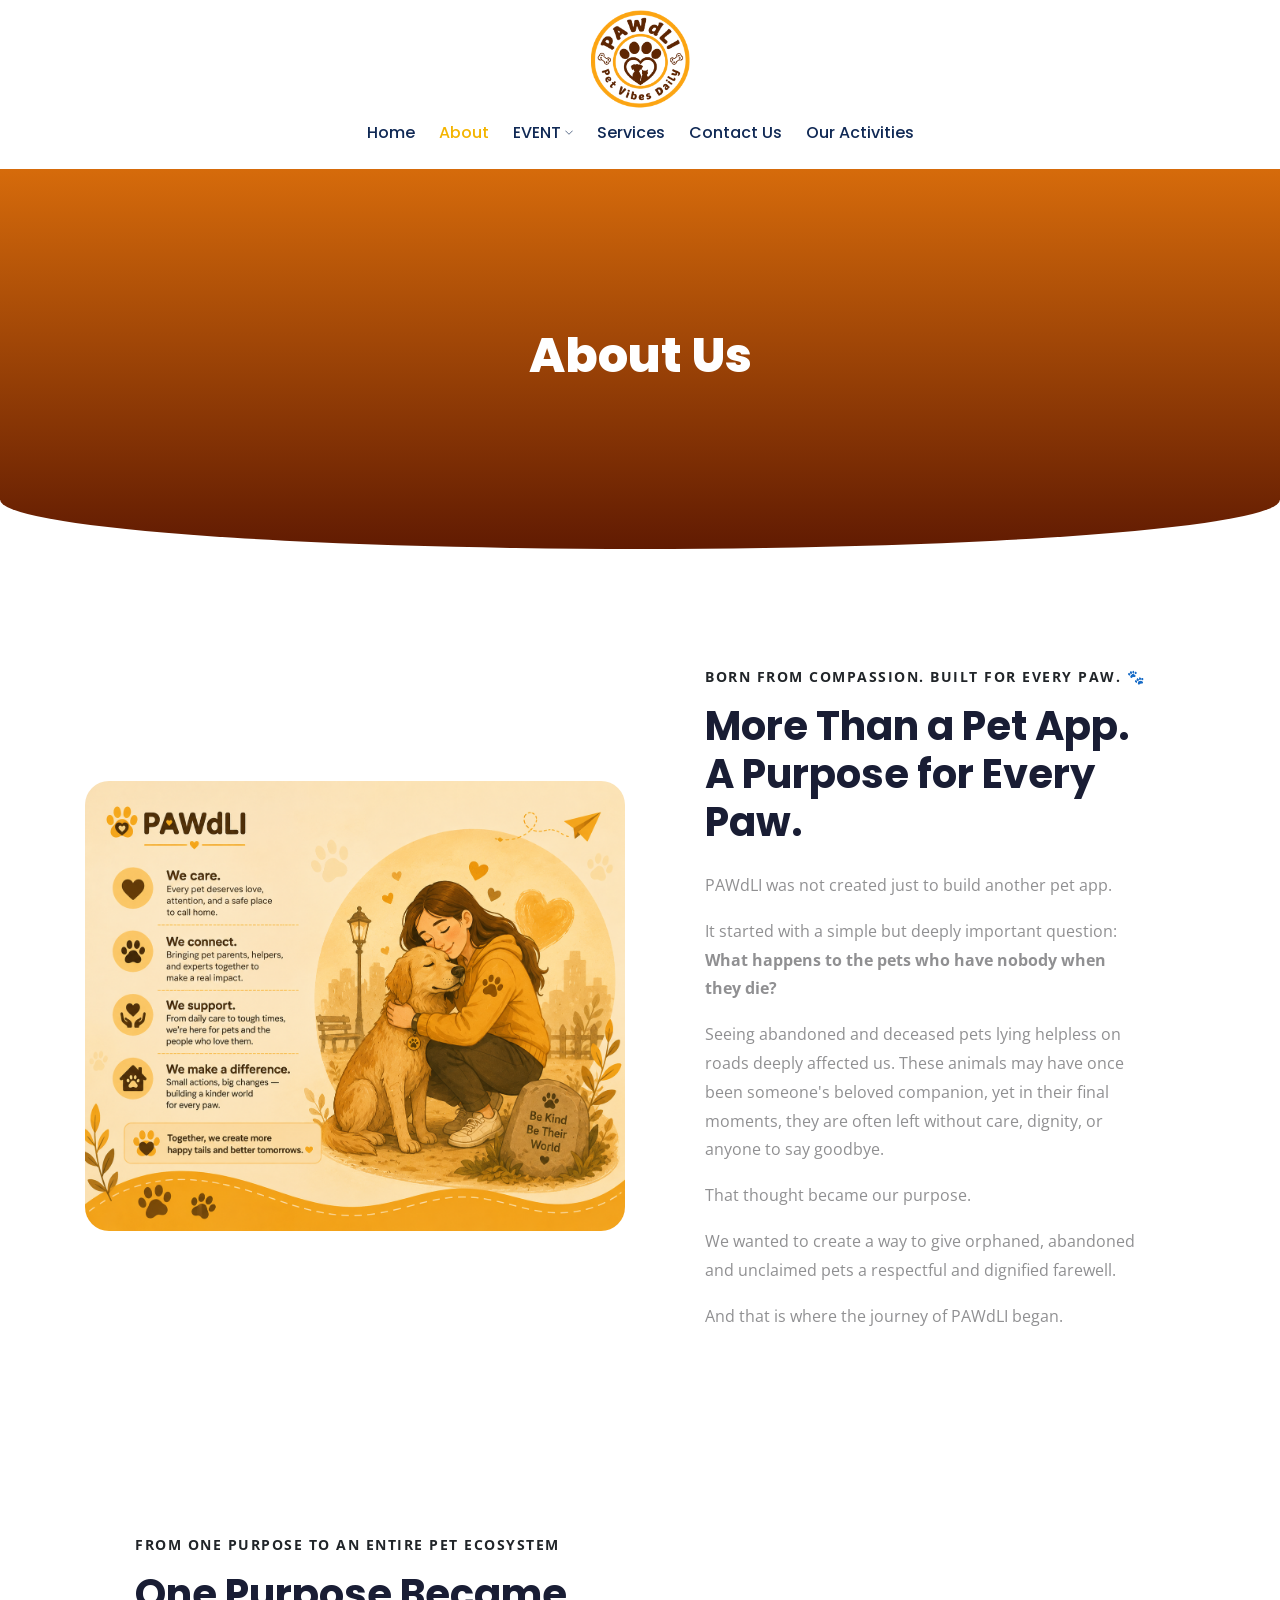
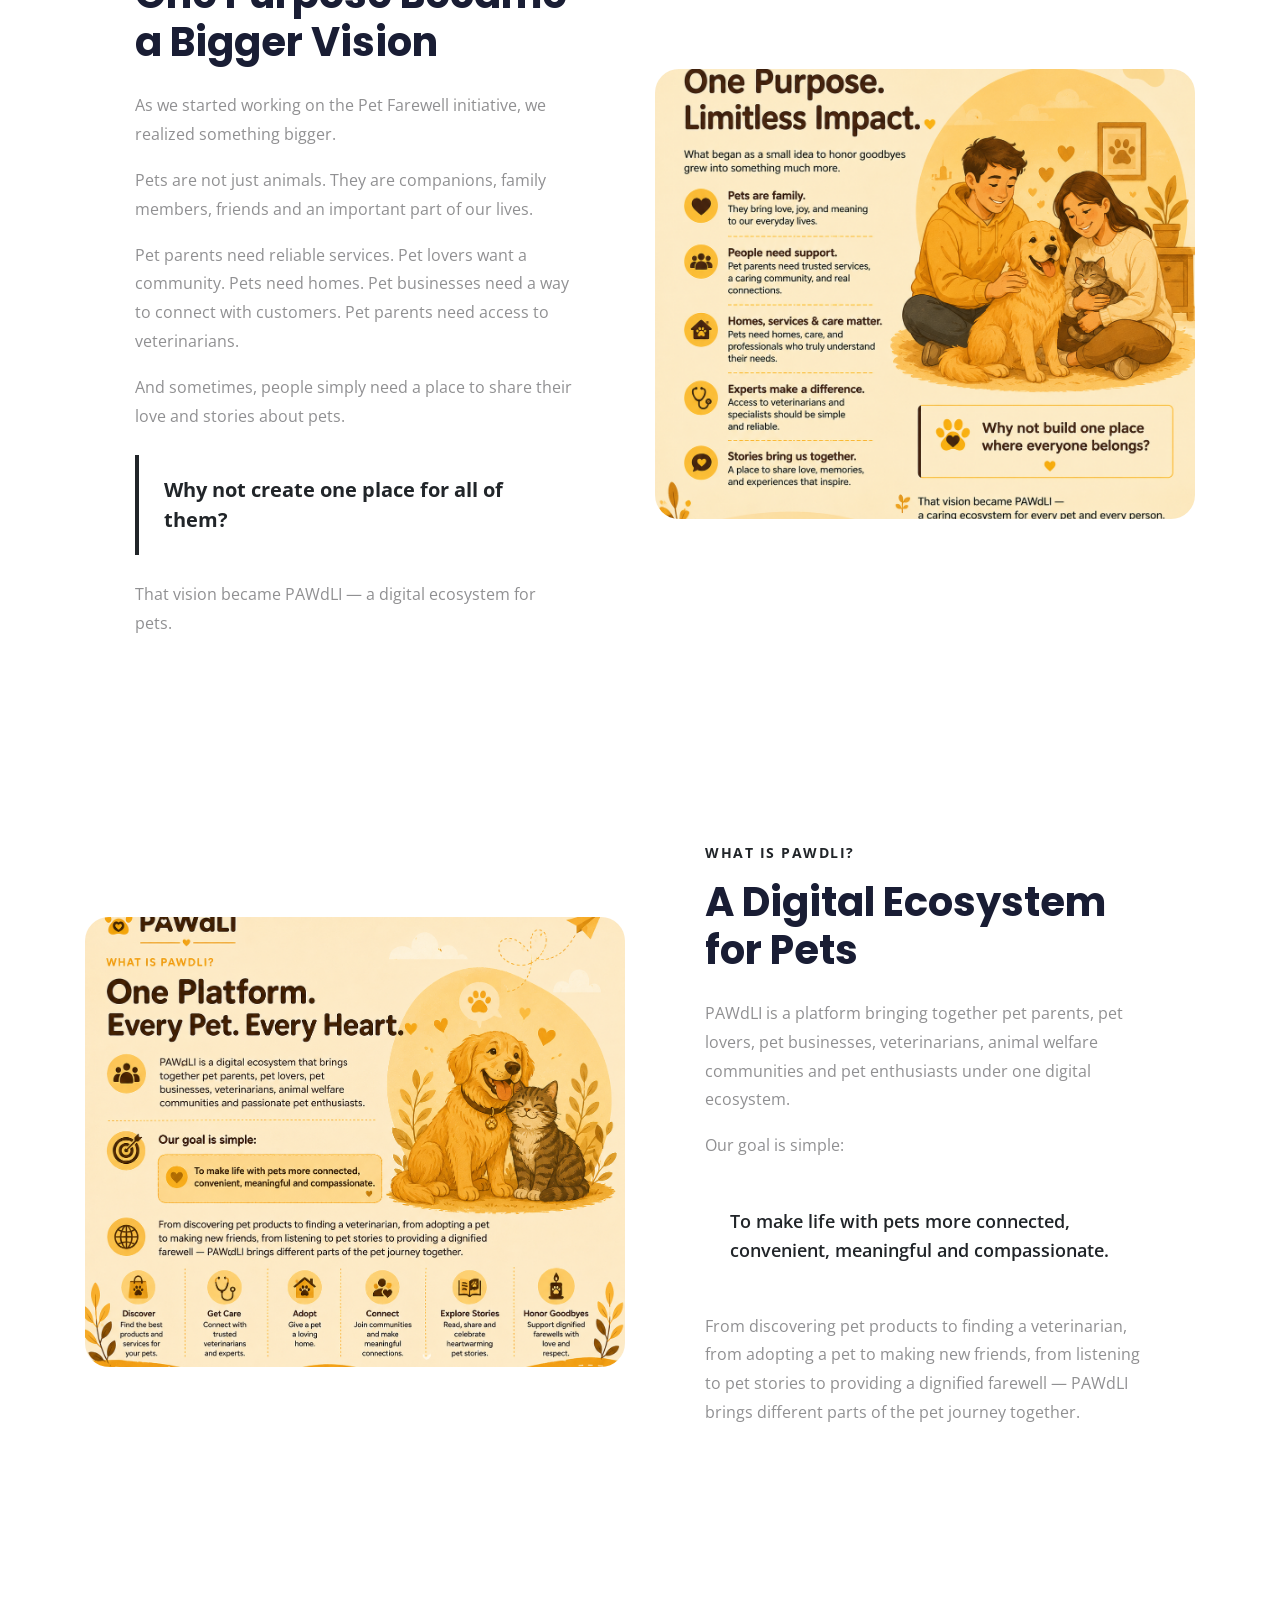
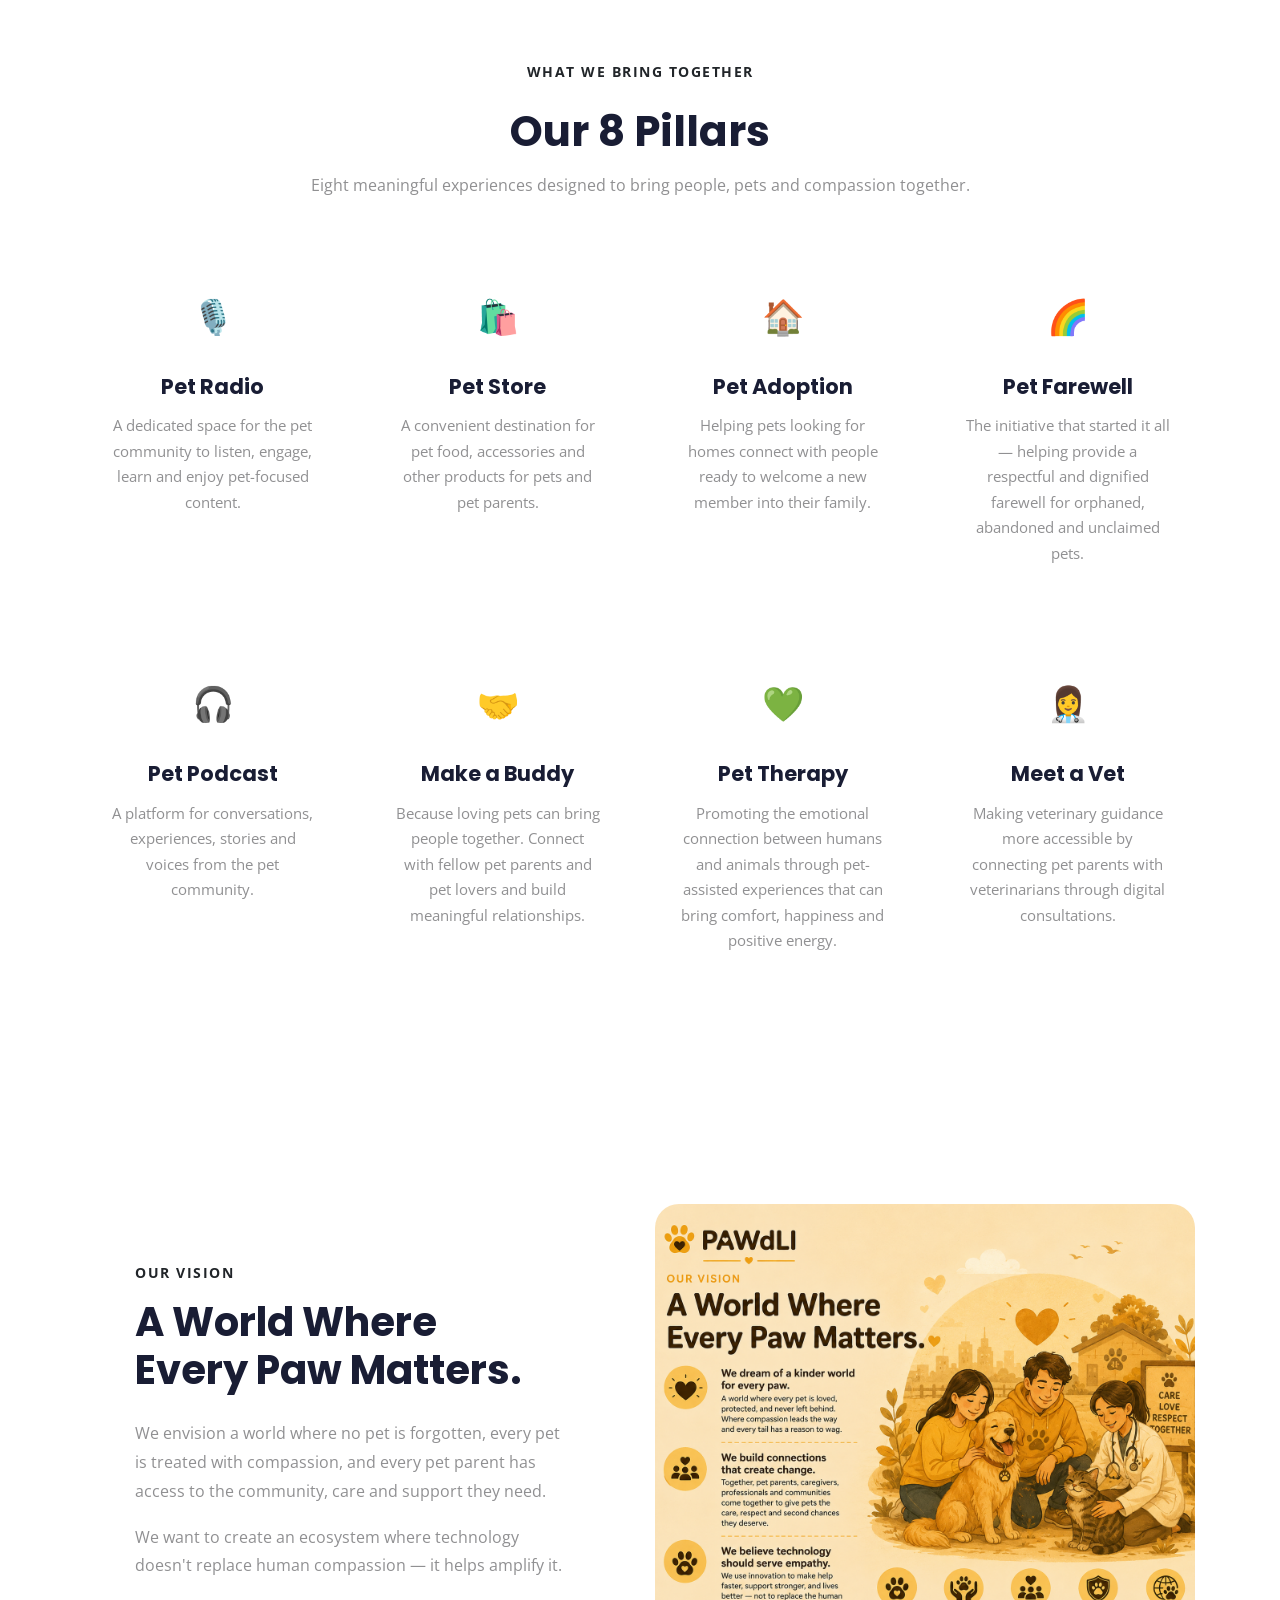
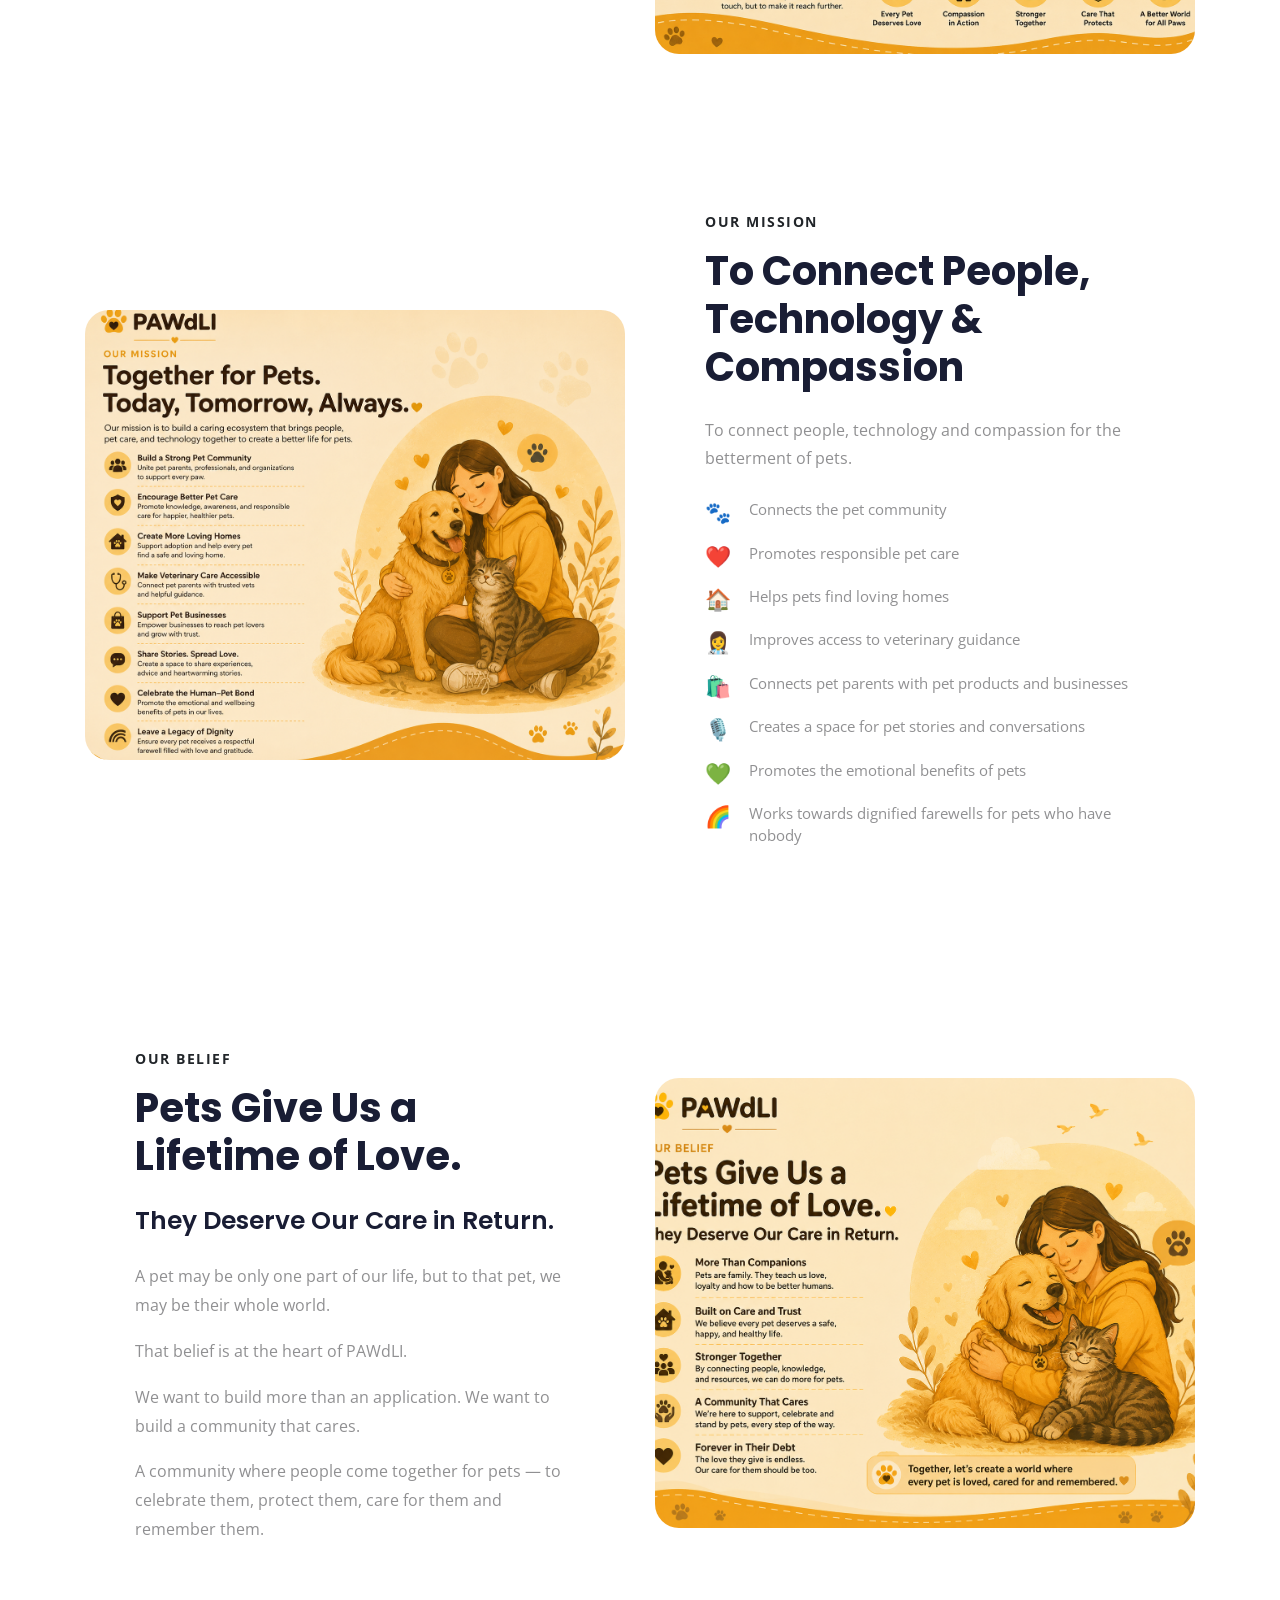
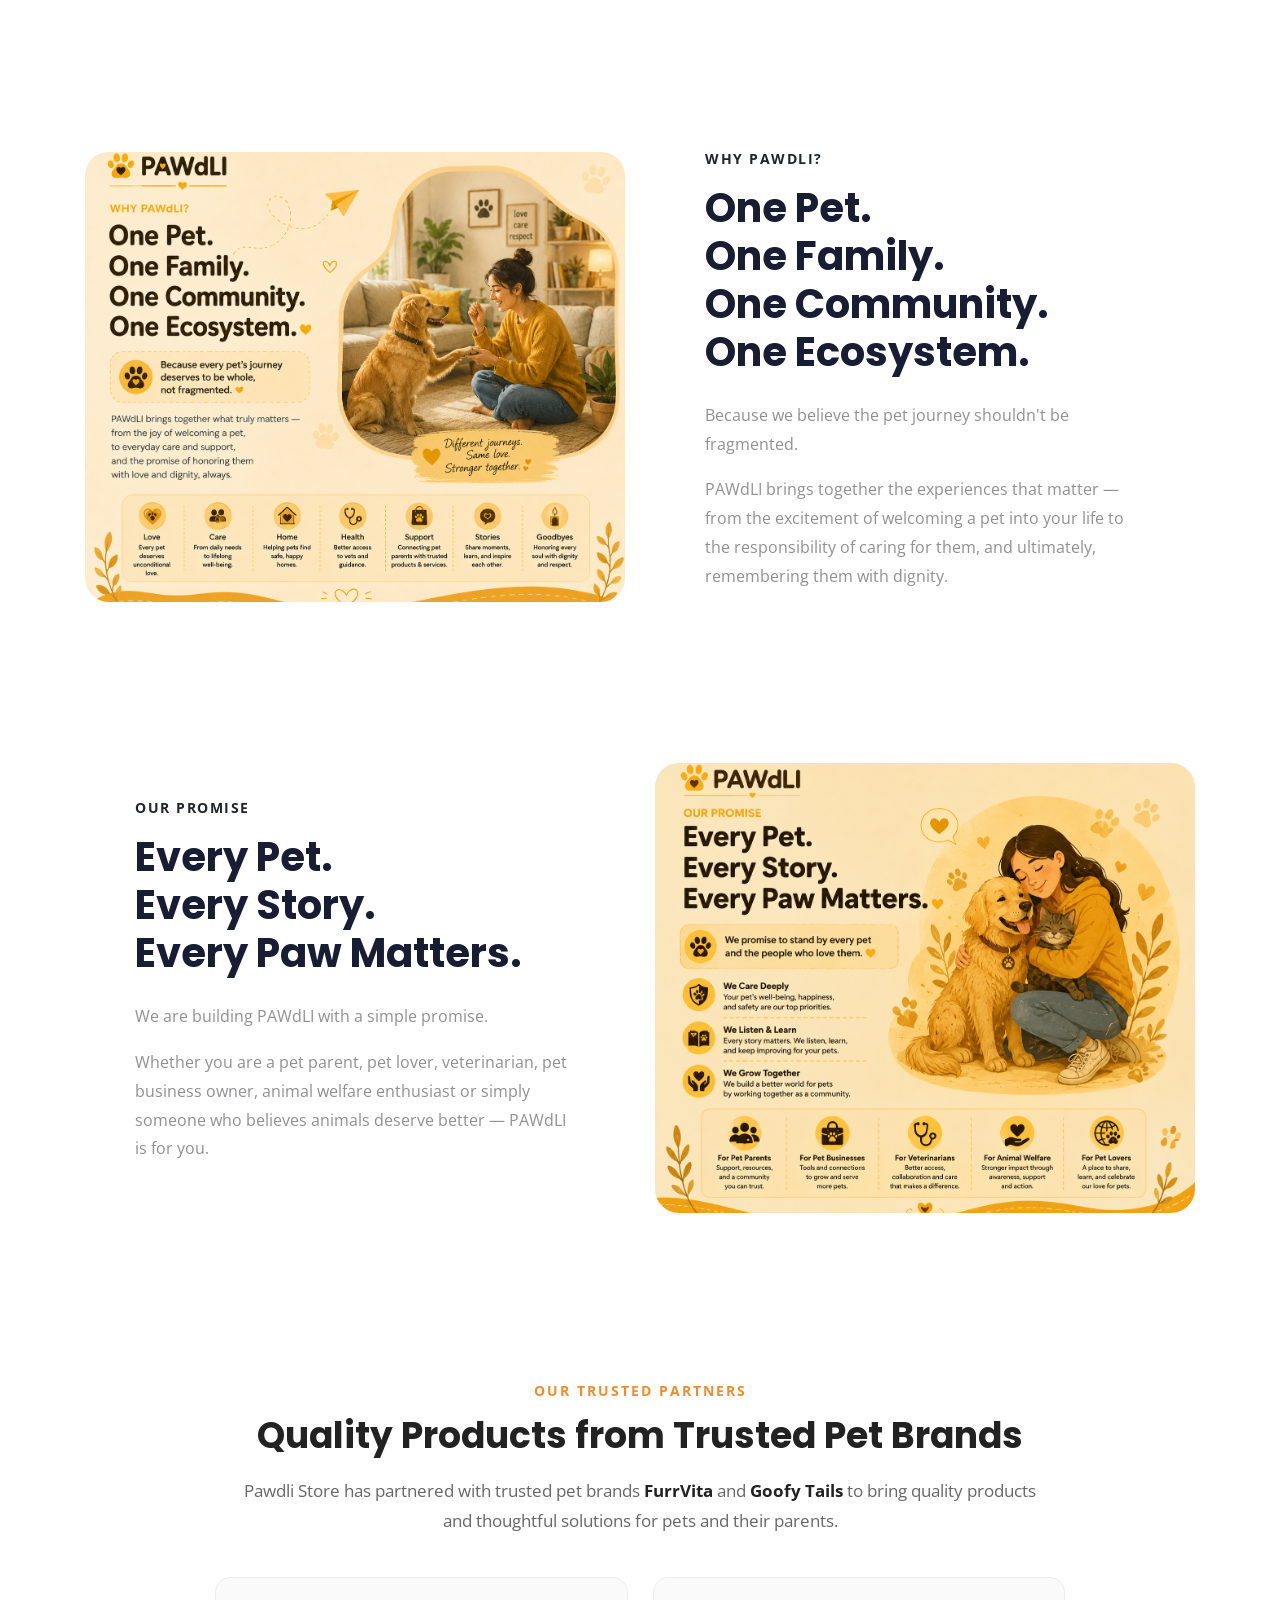
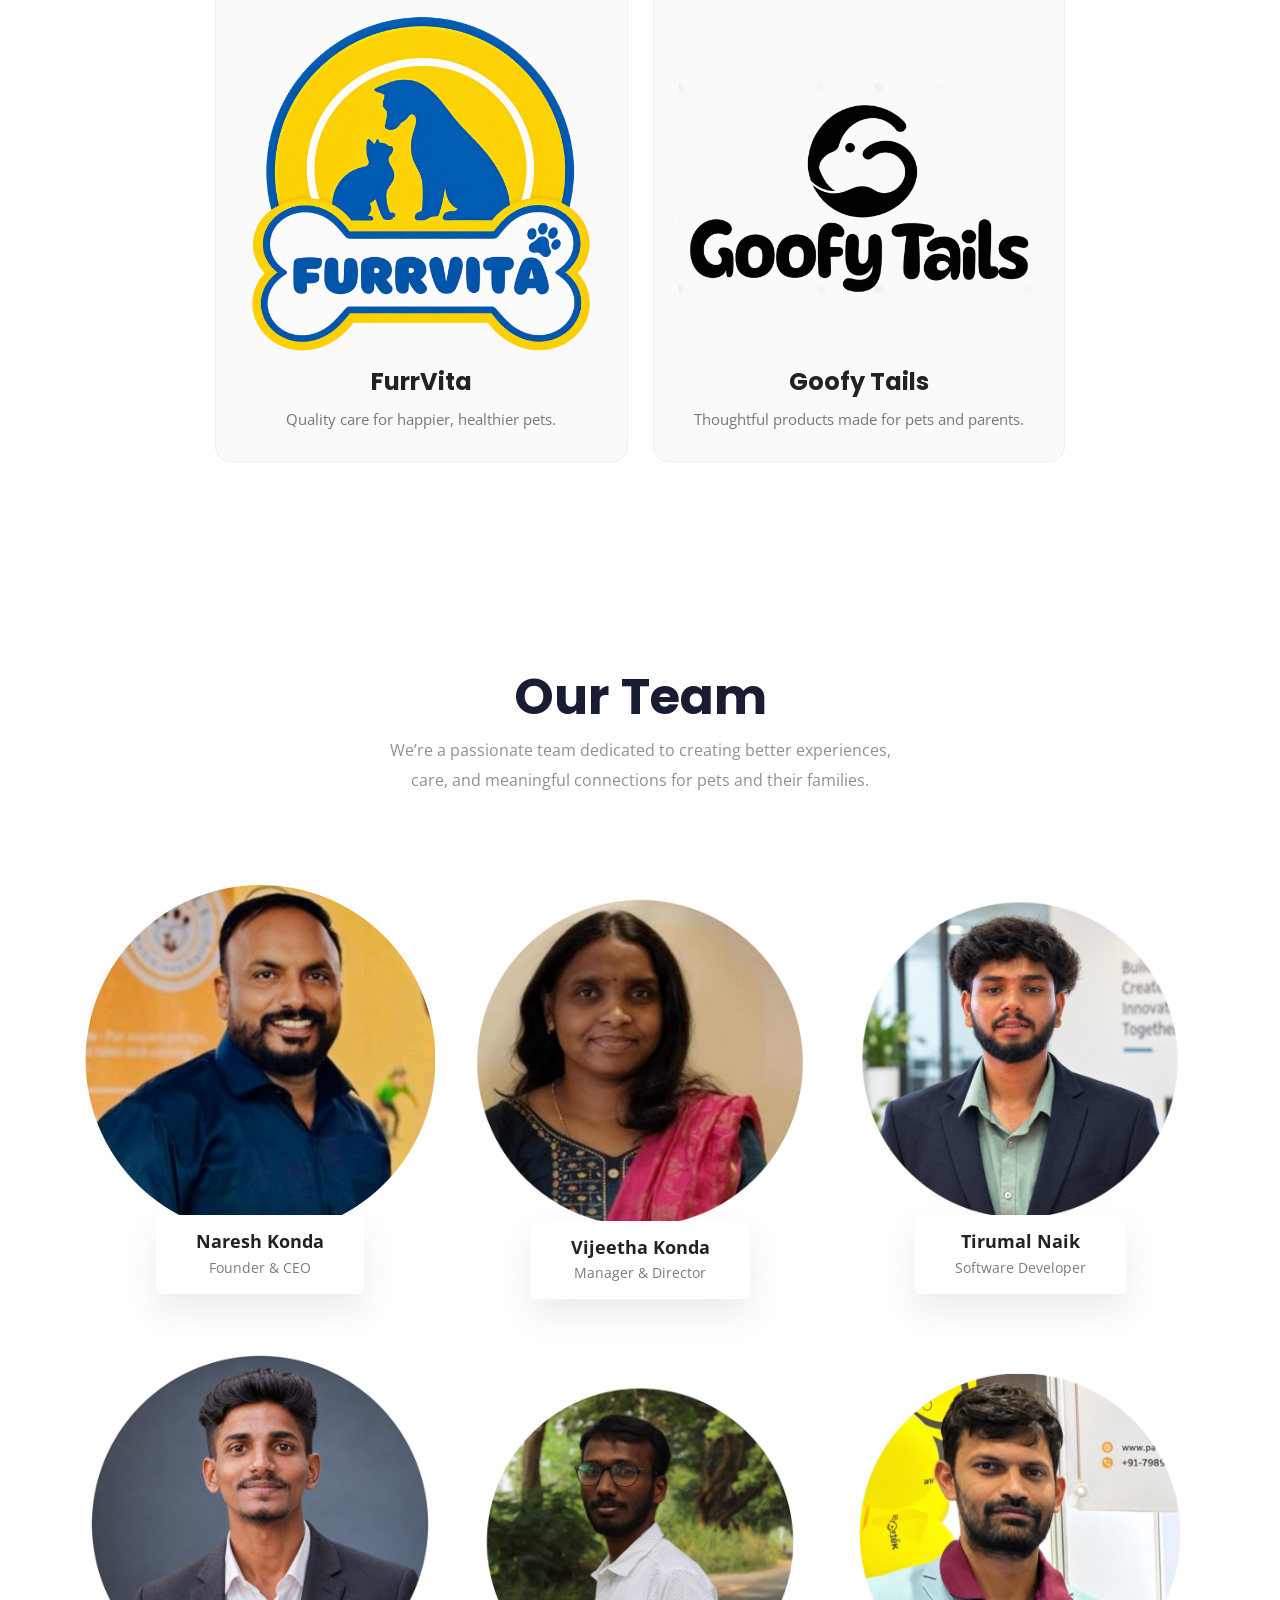
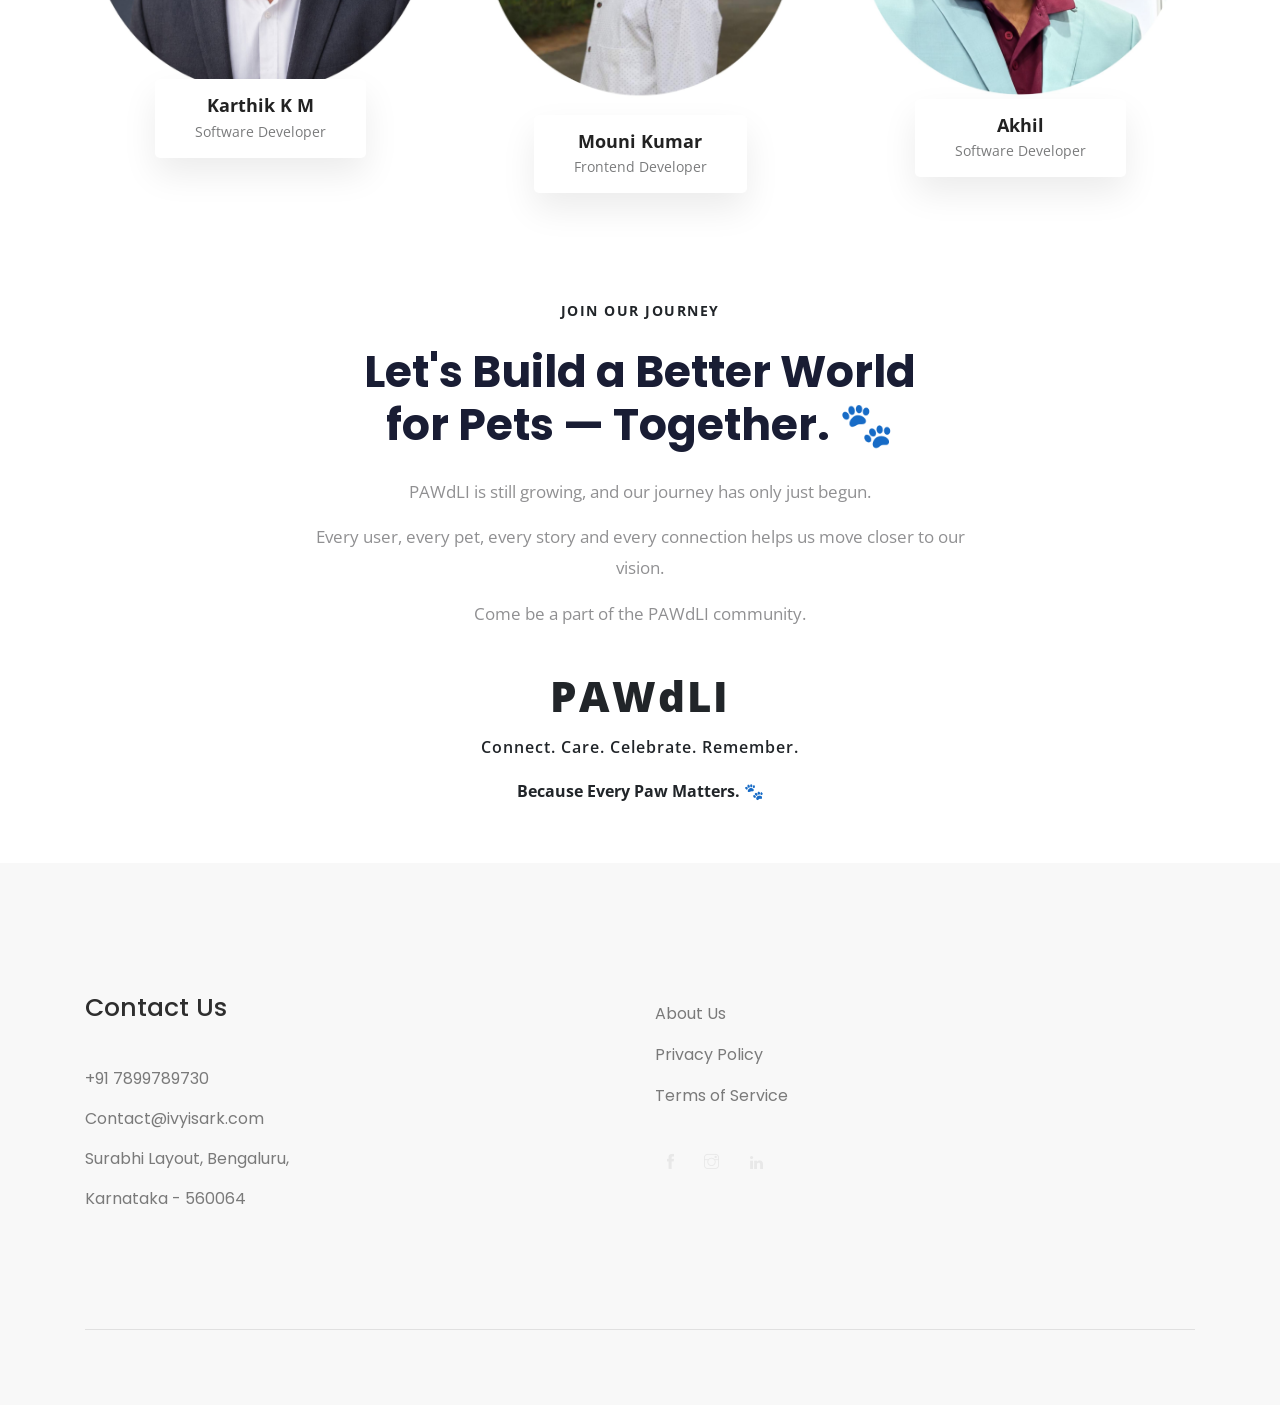
==== commit a8585614: "added changes" ====
--- a/about.html
+++ b/about.html
@@ -198,9 +198,9 @@
                         <a href="index.html">Home</a>
                     </li>
 
-                    <!-- <li>
+                    <li>
                         <a href="about.html">About</a>
-                    </li> -->
+                    </li>
 
                     <!-- <li>
                         <a href="#">Blog <i class="ti-angle-down"></i></a>
@@ -210,10 +210,15 @@
                         </ul>
                     </li> -->
 
-                    <li>
-                        <a href="#">Pages <i class="ti-angle-down"></i></a>
-                        <ul class="submenu">
-                            <li><a href="elements.html">Elements</a></li>
+                     <li class="submenu-parent">
+                        <a href="#" id="pagesDropdown">
+                            EVENT <i class="ti-angle-down"></i>
+                        </a>
+
+                        <ul class="submenu" id="pagesSubmenu">
+                            <li>
+                                <a href="#" class="therapy-link">Therapy</a>
+                            </li>
                         </ul>
                     </li>
 
@@ -1236,7 +1241,7 @@
                         </div>
                         <div class="member_name text-center">
                             <div class="mamber_inner">
-                                <h4>Akhil K M</h4>
+                                <h4>Akhil</h4>
                                 <p>Software Developer</p>
                             </div>
                         </div>
@@ -1466,6 +1471,77 @@
          format: 'HH.MM'
      });
     </script>
+
+    <!-- Coming Soon Message -->
+    <div id="comingSoonMessage" class="coming-soon-message">
+        Coming Soon!
+    </div>
+
+    <!-- Your JavaScript -->
+<script>
+        $(document).on('click', '.therapy-link', function (e) {
+            e.preventDefault();
+            e.stopPropagation();
+
+            $('#comingSoonMessage').addClass('show');
+
+            setTimeout(function () {
+                $('#comingSoonMessage').removeClass('show');
+            }, 3000);
+        });
+</script>
+    <script>
+document.addEventListener("DOMContentLoaded", function () {
+
+    let currentPage = window.location.pathname.split("/").pop();
+
+    // If URL is just "/" or empty, consider it index.html
+    if (currentPage === "") {
+        currentPage = "index.html";
+    }
+
+    function setActiveMenu() {
+
+        // Desktop + Mobile menu links
+        const menuLinks = document.querySelectorAll(
+            '#navigation a, .slicknav_nav a'
+        );
+
+        menuLinks.forEach(function (link) {
+
+            const href = link.getAttribute("href");
+
+            if (!href || href === "#") {
+                return;
+            }
+
+            const linkPage = href.split("/").pop();
+
+            if (linkPage === currentPage) {
+                link.classList.add("active");
+
+                // If this is inside a dropdown, highlight the parent
+                const parentDropdown = link.closest(".slicknav_parent");
+
+                if (parentDropdown) {
+                    const parentLink = parentDropdown.querySelector(":scope > .slicknav_item");
+                    if (parentLink) {
+                        parentLink.classList.add("active");
+                    }
+                }
+            }
+        });
+    }
+
+    // Run once
+    setActiveMenu();
+
+    // SlickNav creates the mobile menu dynamically,
+    // so run again after it has been created.
+    setTimeout(setActiveMenu, 300);
+
+});
+</script>
 </body>
 
 </html>
--- a/css/style1.css
+++ b/css/style1.css
@@ -8565,3 +8565,226 @@
         font-size: 21px;
     }
 }
+/* ==========================================================
+   MOBILE IMAGE & CAROUSEL FIX
+   Prevent excessive image cropping on mobile
+   ========================================================== */
+
+@media (max-width: 767px) {
+
+    /* General images */
+    img {
+        max-width: 100%;
+        height: auto;
+    }
+
+    /* ----------------------------------
+       EVENT IMAGE CAROUSEL
+       ---------------------------------- */
+    .pet-event-image {
+        width: 100%;
+        height: auto;
+        min-height: 0;
+        aspect-ratio: 16 / 10;
+        overflow: hidden;
+    }
+
+    .pet-image-carousel {
+        width: 100%;
+        height: 100%;
+    }
+
+    .pet-image-carousel img {
+        position: absolute;
+        inset: 0;
+        width: 100%;
+        height: 100%;
+        object-fit: contain;
+        object-position: center;
+        transform: none;
+        background: #f4f4f1;
+    }
+
+    .pet-image-carousel img.active {
+        transform: none;
+    }
+
+    /* ----------------------------------
+       PAWDLI CONTENT IMAGES
+       ---------------------------------- */
+    .paw-intro-image,
+    .paw-card-image,
+    .paw-community-image {
+        width: 100%;
+        height: auto;
+        overflow: hidden;
+    }
+
+    .paw-intro-image img,
+    .paw-card-image img,
+    .paw-community-image img {
+        width: 100%;
+        height: auto;
+        max-height: none;
+        object-fit: contain;
+        object-position: center;
+        transform: none;
+    }
+
+    /* ----------------------------------
+       AUDIENCE IMAGES
+       ---------------------------------- */
+    .paw-audience-image {
+        width: 100%;
+        height: auto;
+        min-height: 0;
+        aspect-ratio: 16 / 10;
+        overflow: hidden;
+    }
+
+    .paw-audience-image img {
+        width: 100%;
+        height: 100%;
+        object-fit: contain;
+        object-position: center;
+    }
+
+    /* ----------------------------------
+       ABOUT PAGE IMAGES
+       ---------------------------------- */
+    .pawdl-about-image {
+        width: 100%;
+        height: auto;
+        max-width: 100%;
+        overflow: hidden;
+    }
+
+    .pawdl-about-image img {
+        width: 100%;
+        height: auto;
+        max-height: none;
+        object-fit: contain;
+        object-position: center;
+    }
+
+    /* ----------------------------------
+       GALLERY IMAGES
+       ---------------------------------- */
+    .gallery_area .single_gallery .thumb img {
+        width: 100%;
+        height: auto;
+        object-fit: contain;
+    }
+
+    /* ----------------------------------
+       REMOVE MOBILE IMAGE ZOOM
+       ---------------------------------- */
+    .paw-intro-card:hover img,
+    .paw-zigzag-card:hover img,
+    .paw-community-card:hover img {
+        transform: none;
+    }
+}
+
+
+/* EXTRA SMALL PHONES */
+@media (max-width: 480px) {
+
+    .pet-event-image {
+        aspect-ratio: 4 / 3;
+    }
+
+    .pet-image-carousel img {
+        object-fit: contain;
+    }
+
+    .paw-intro-image img,
+    .paw-card-image img,
+    .paw-community-image img,
+    .pawdl-about-image img {
+        height: auto;
+        object-fit: contain;
+    }
+}
+.submenu {
+    display: none;
+}
+
+.submenu.show {
+    display: block;
+}
+@media (max-width: 767px) {
+
+    /* Keep Pages aligned with other main menu items */
+    .slicknav_nav .slicknav_parent > .slicknav_item {
+        padding-left: 25px !important;
+        margin-left: 0 !important;
+    }
+
+    /* Keep the actual Pages text aligned */
+    .slicknav_nav .slicknav_parent > .slicknav_item > a {
+        padding-left: 0 !important;
+        margin-left: 0 !important;
+    }
+
+}
+/* Coming Soon Message */
+.coming-soon-message {
+    display: none;
+    position: fixed;
+    top: 30px;
+    right: 30px;
+    background: #fff;
+    padding: 15px 25px;
+    border-radius: 8px;
+    box-shadow: 0 5px 20px rgba(0, 0, 0, 0.2);
+    z-index: 99999;
+    font-size: 16px;
+    color: brown;
+}
+
+.coming-soon-message.show {
+    display: block;
+}
+
+@media (max-width: 767px) {
+    .coming-soon-message {
+        top: 20px;
+        left: 20px;
+        right: 20px;
+        text-align: center;
+        padding: 14px 20px;
+        font-size: 15px;
+        color: brown;
+    }
+}
+
+@media (max-width: 480px) {
+    .coming-soon-message {
+        top: 15px;
+        left: 15px;
+        right: 15px;
+        font-size: 14px;
+        padding: 12px 16px;
+        color: brown;
+    }
+}
+/* Active menu item */
+#navigation li > a.active {
+    color: #f4b400 !important;
+}
+
+/* Active dropdown parent */
+#navigation li.active-parent > a {
+    color: #f4b400 !important;
+}
+/* Active menu - desktop */
+#navigation li > a.active {
+    color: #f4b400 !important;
+}
+
+/* Active menu - mobile */
+.slicknav_nav li > a.active,
+.slicknav_nav li > .slicknav_item.active {
+    color: #f4b400 !important;
+}
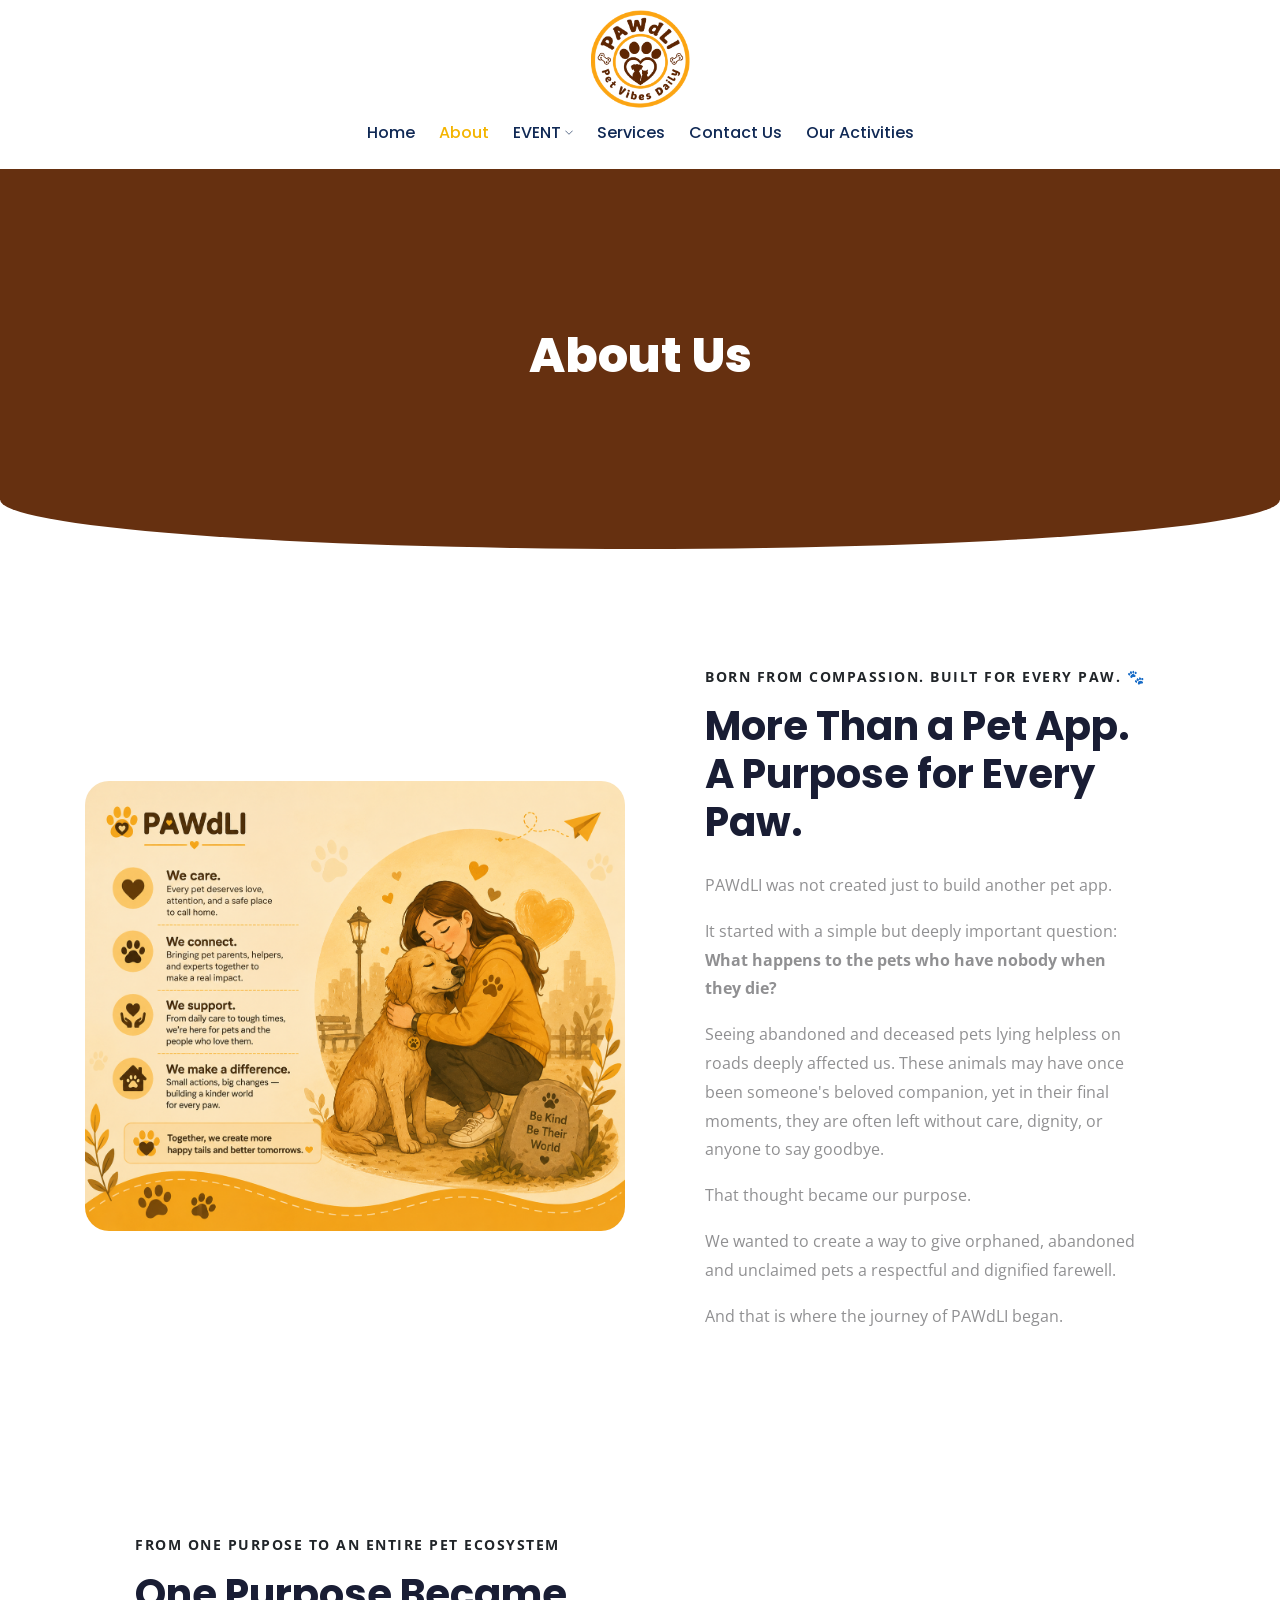
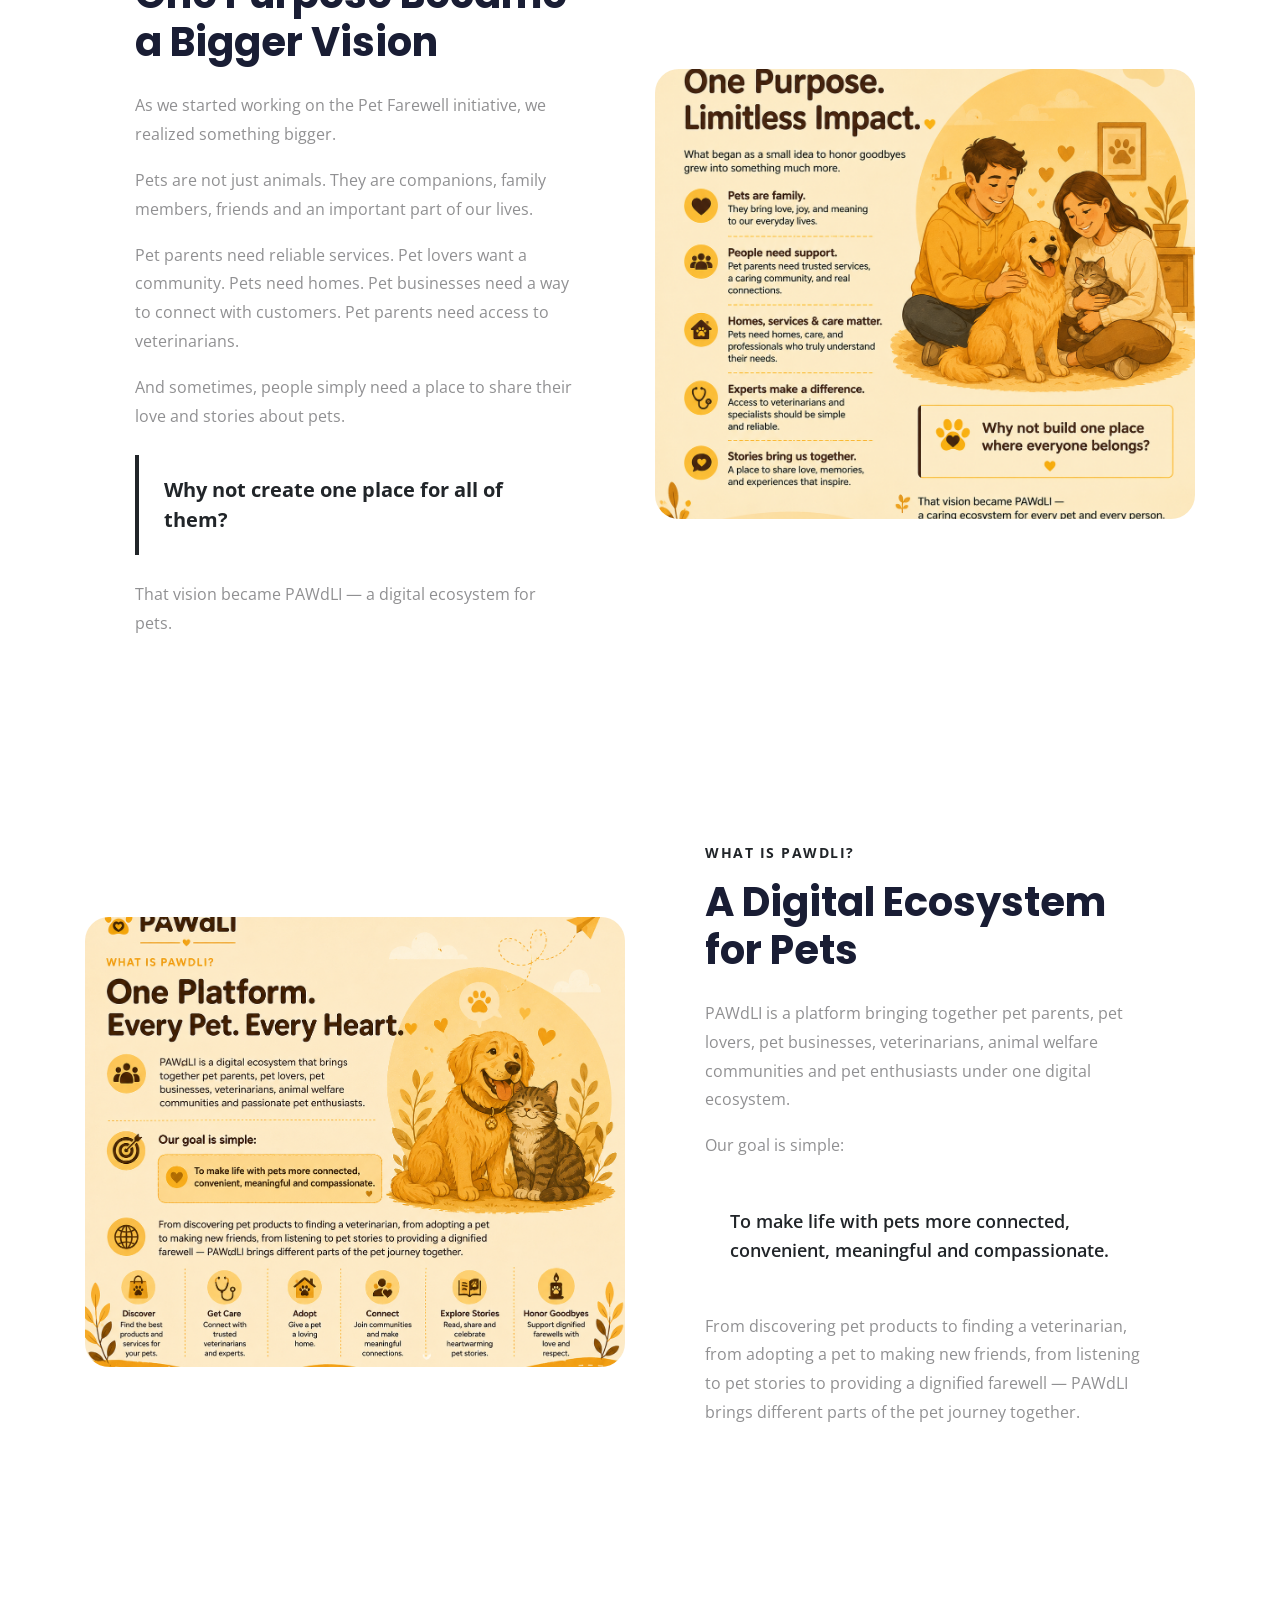
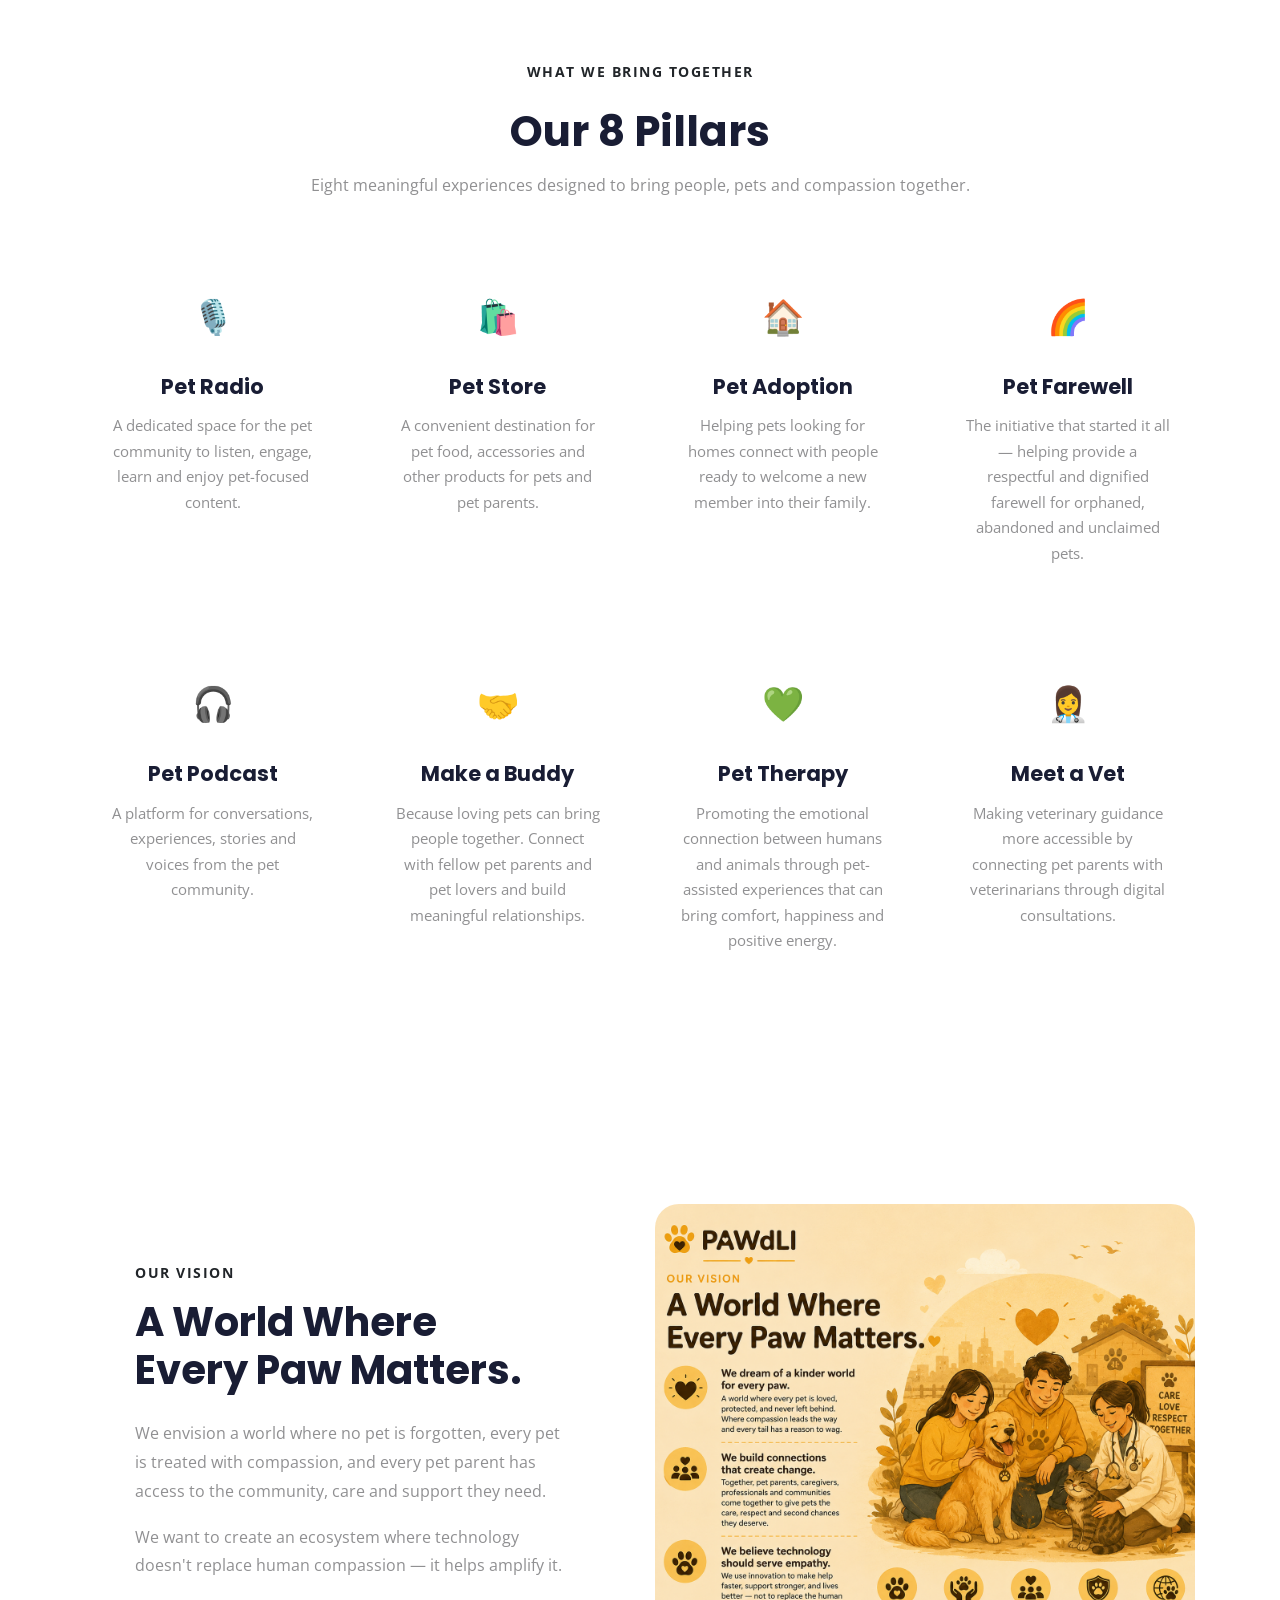
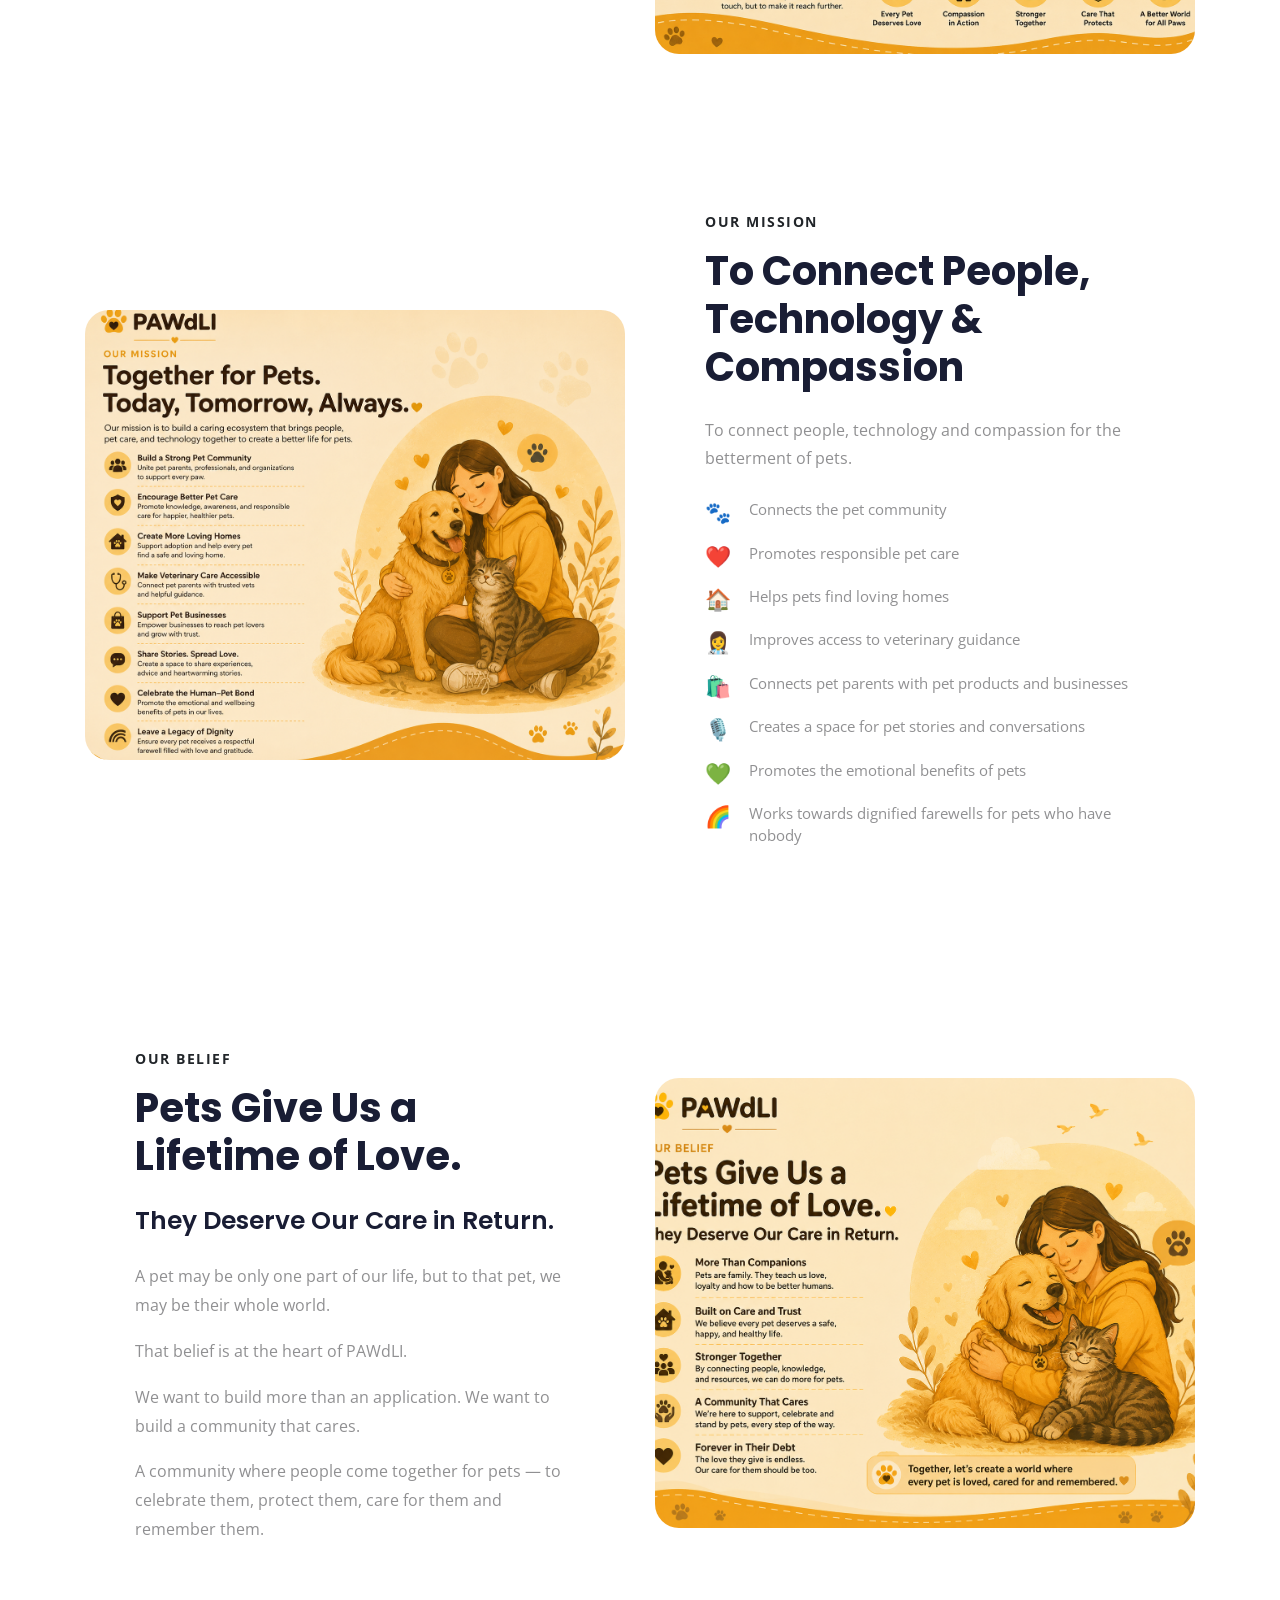
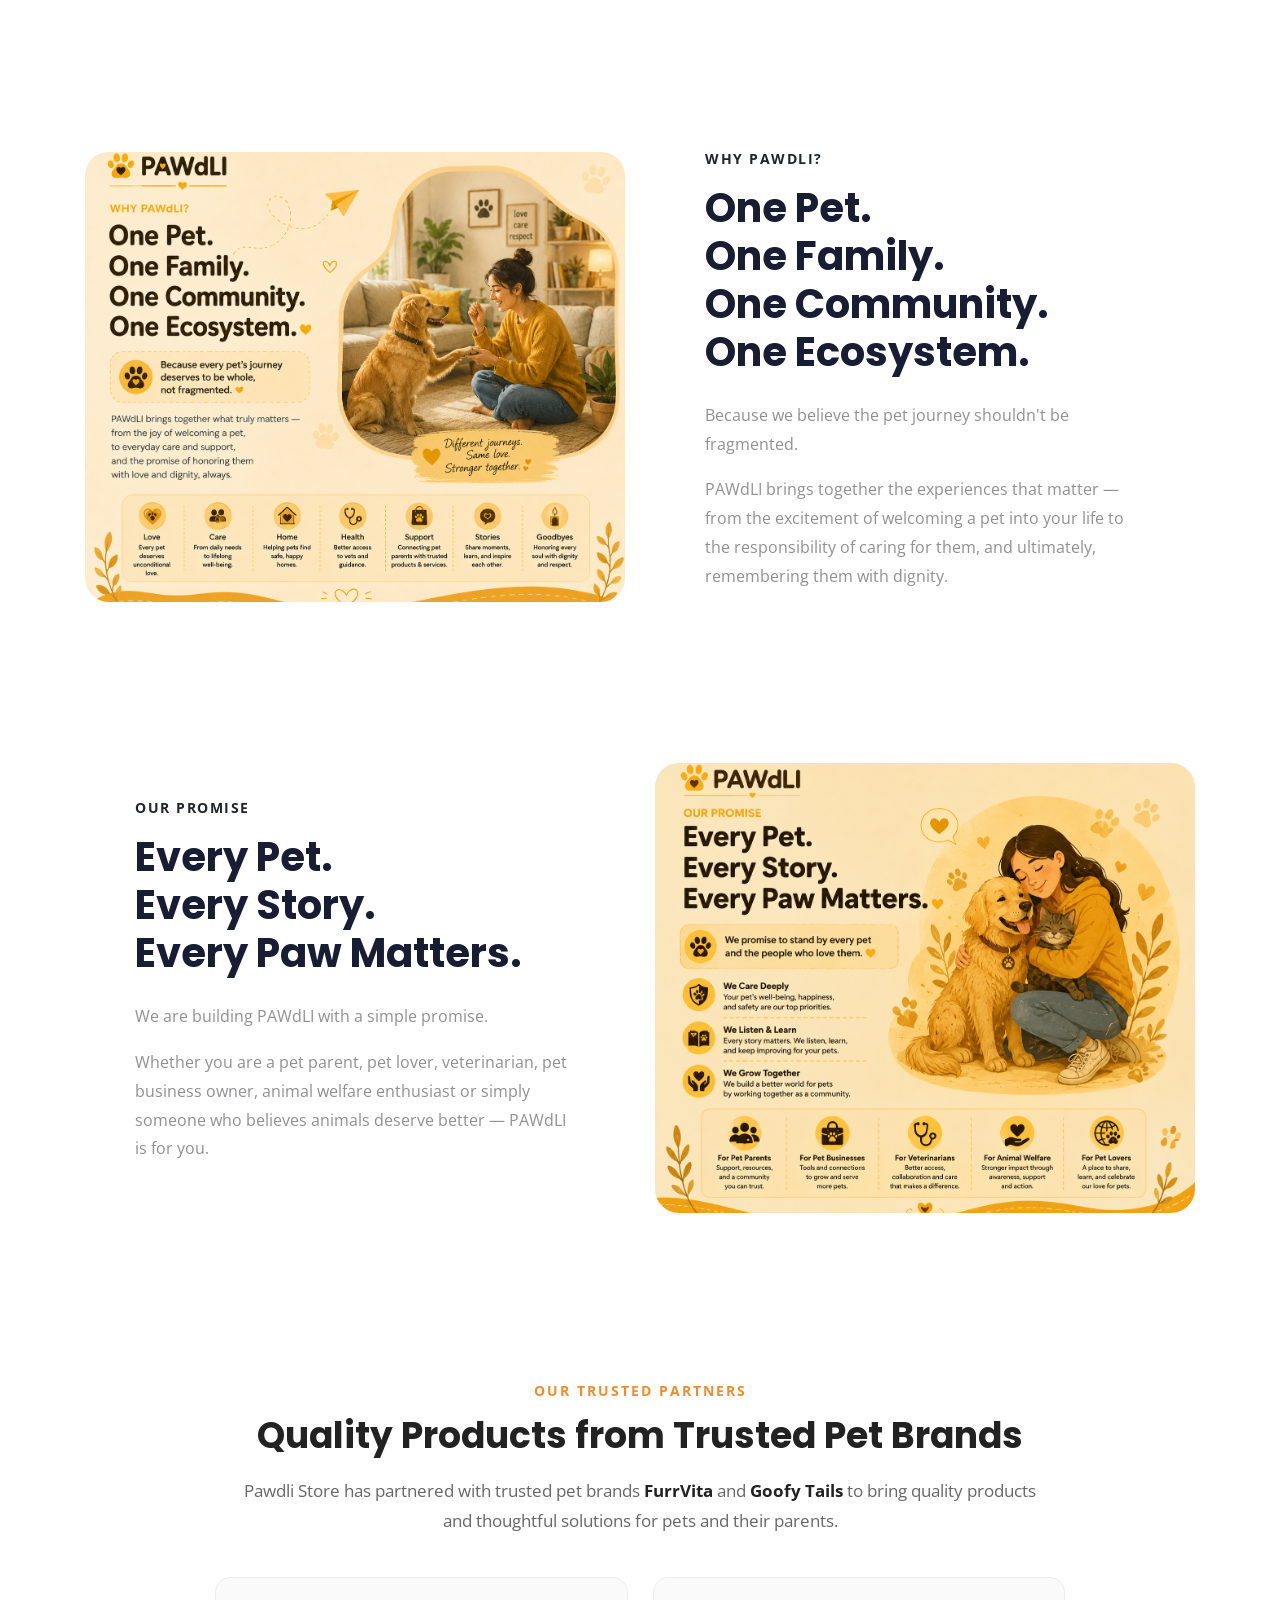
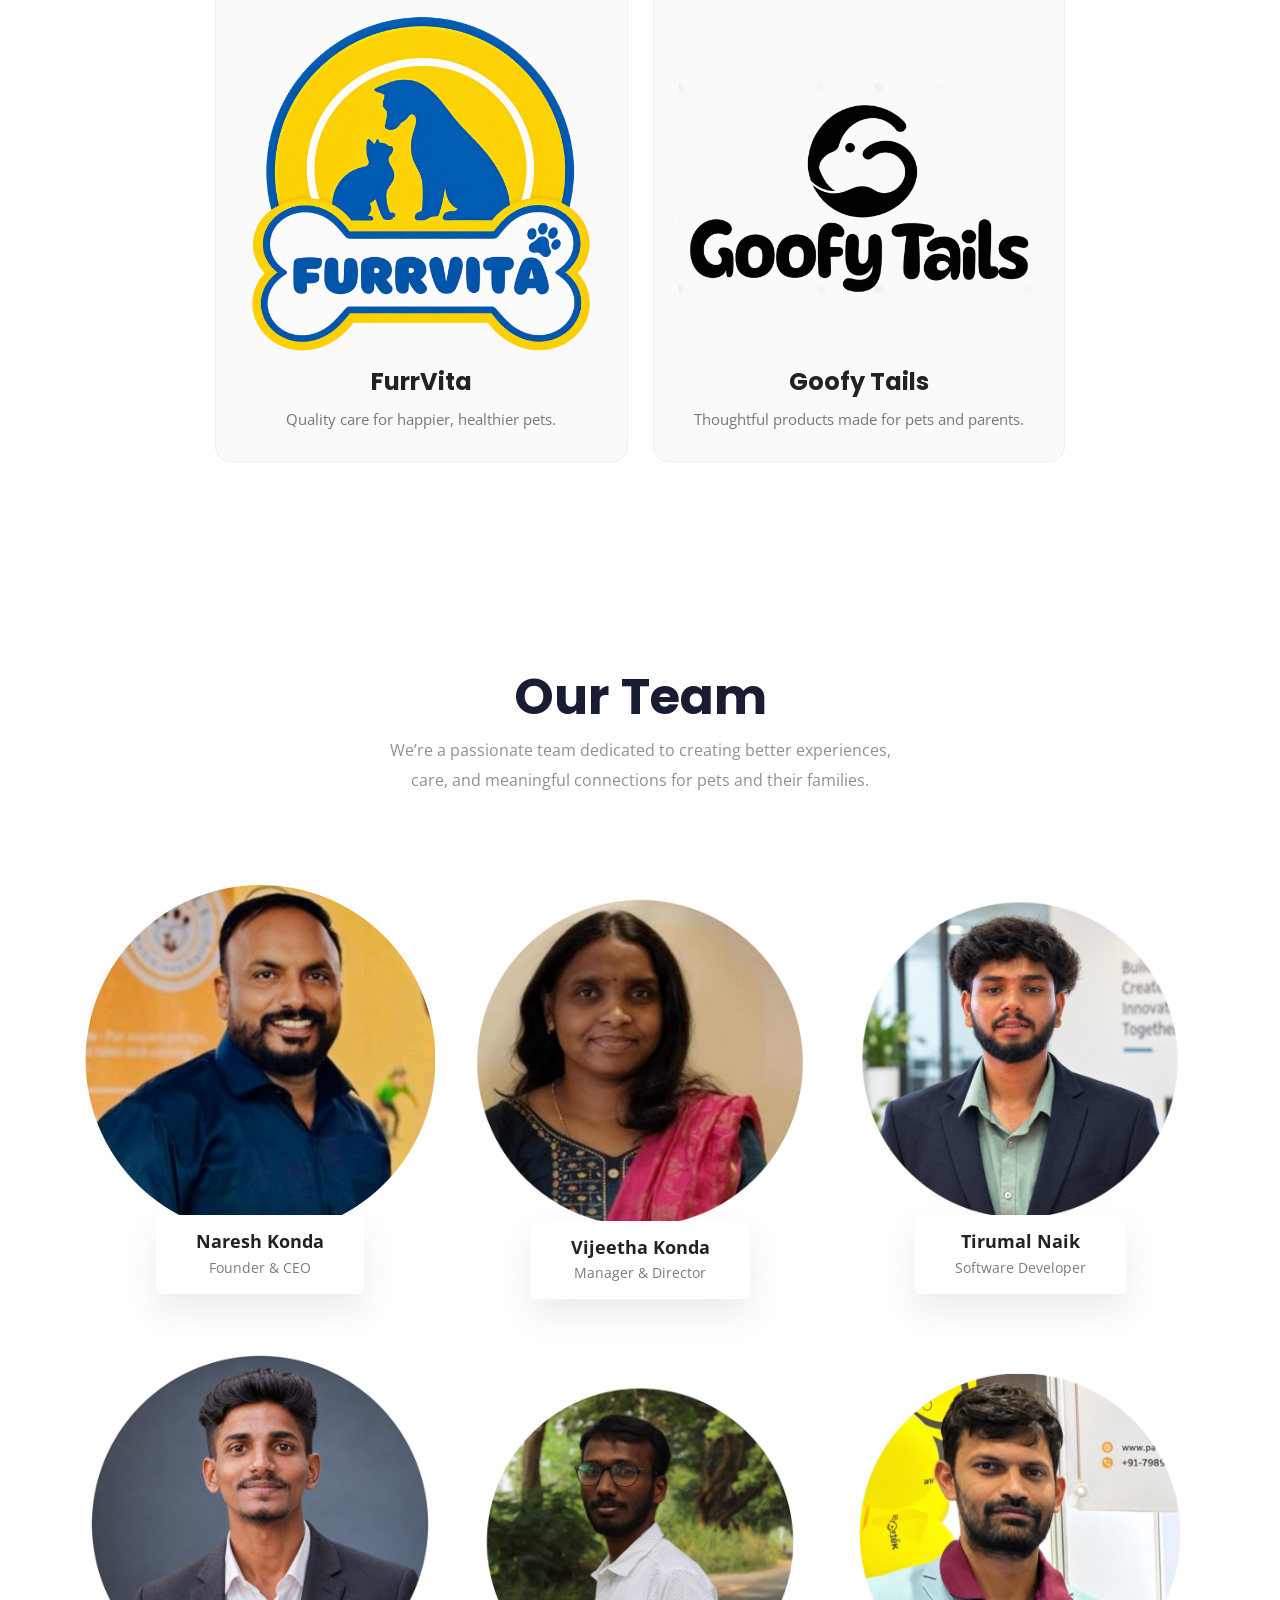
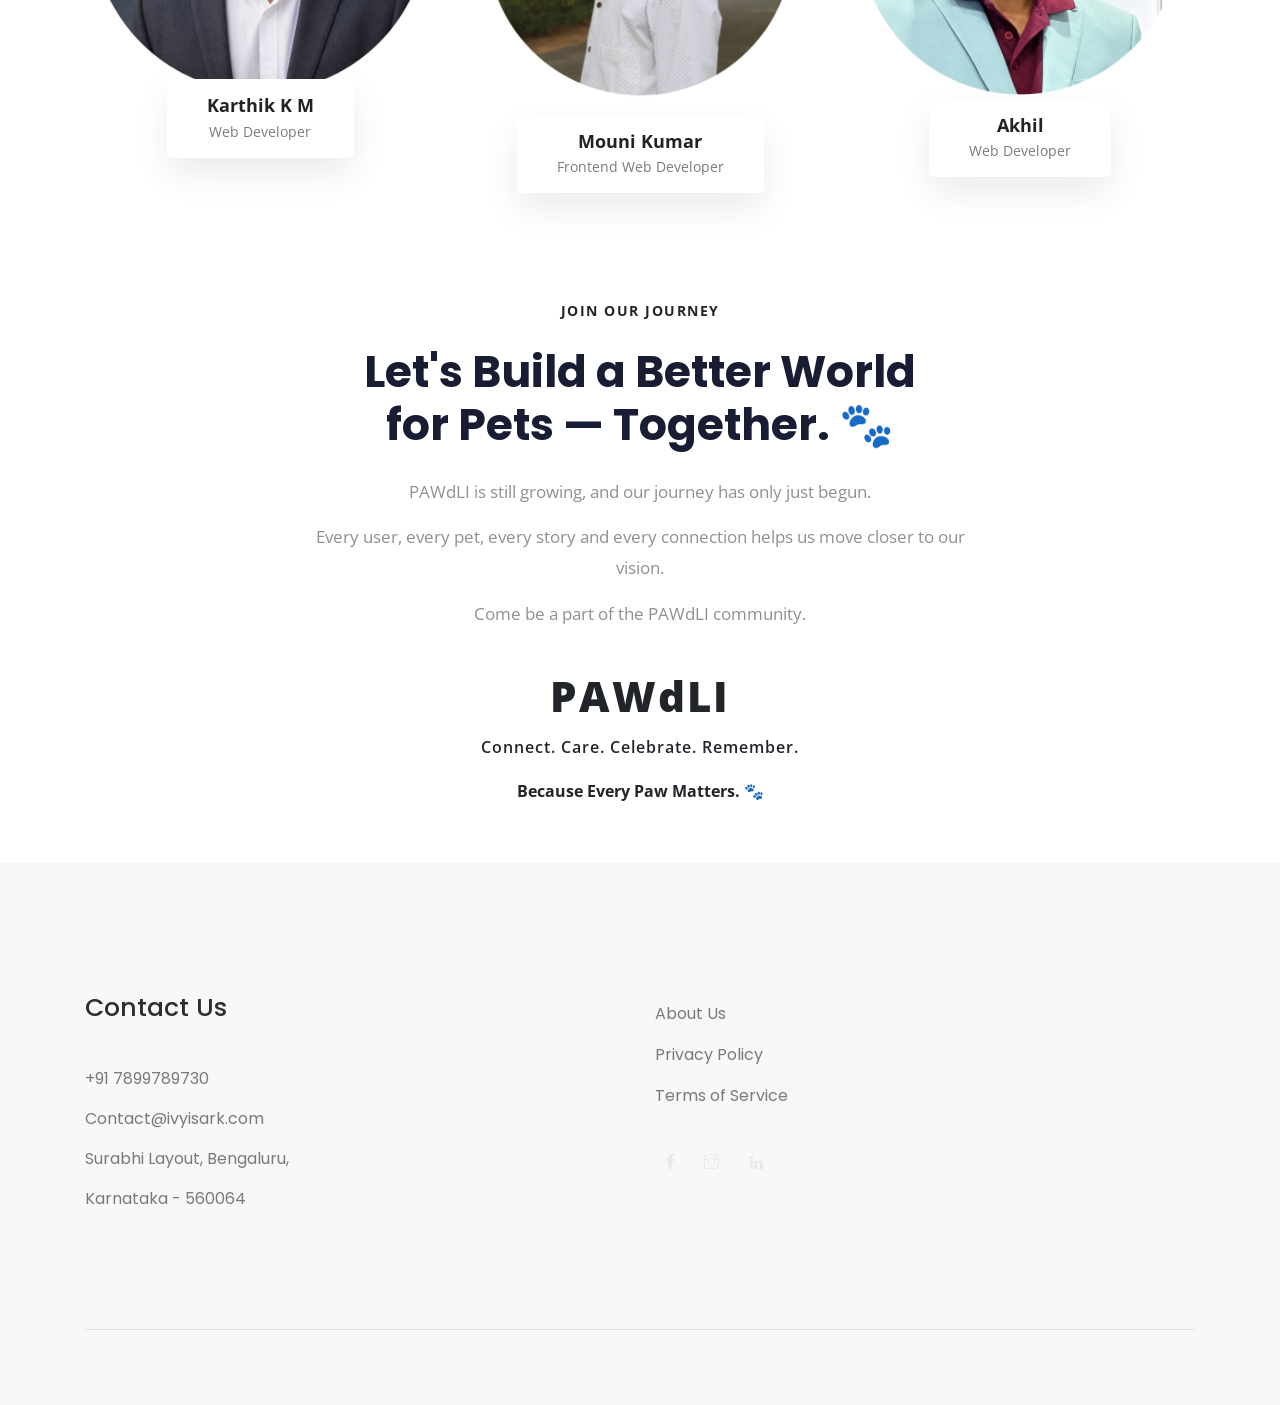
==== commit 7d293c32: "changed" ====
--- a/about.html
+++ b/about.html
@@ -4,12 +4,12 @@
 <head>
     <meta charset="utf-8">
     <meta http-equiv="x-ua-compatible" content="ie=edge">
-    <title>Animal</title>
+    <title>PAWdLi</title>
     <meta name="description" content="">
     <meta name="viewport" content="width=device-width, initial-scale=1">
 
     <!-- <link rel="manifest" href="site.webmanifest"> -->
-    <link rel="shortcut icon" type="image/x-icon" href="img/favicon.png">
+    <link rel="shortcut icon" type="image/jpeg" href="img/favicon(1).ico">
     <!-- Place favicon.ico in the root directory -->
 
     <!-- CSS here -->
@@ -1216,7 +1216,7 @@
                         <div class="member_name text-center">
                             <div class="mamber_inner">
                                 <h4>Karthik K M</h4>
-                                <p>Software Developer</p>
+                                <p>Web Developer</p>
                             </div>
                         </div>
                     </div>
@@ -1229,7 +1229,7 @@
                         <div class="member_name text-center">
                             <div class="mamber_inner">
                                 <h4>Mouni Kumar</h4>
-                                <p>Frontend Developer</p>
+                                <p>Frontend Web Developer</p>
                             </div>
                         </div>
                     </div>
@@ -1242,7 +1242,7 @@
                         <div class="member_name text-center">
                             <div class="mamber_inner">
                                 <h4>Akhil</h4>
-                                <p>Software Developer</p>
+                                <p>Web Developer</p>
                             </div>
                         </div>
                     </div>
--- a/css/style1.css
+++ b/css/style1.css
@@ -1099,14 +1099,14 @@
 
 /* line 66, ../../Arafath/CL/january 2020/240. Animal/HTML/scss/_header.scss */
 .header-area .main-header-area .Appointment .socail_links ul li a {
-  color: #A8A7A0;
+  color: #080807;
   margin: 0 10px;
   font-size: 15px;
 }
 
 /* line 70, ../../Arafath/CL/january 2020/240. Animal/HTML/scss/_header.scss */
 .header-area .main-header-area .Appointment .socail_links ul li a:hover {
-  color: #fff;
+  color: #110505;
 }
 
 /* line 77, ../../Arafath/CL/january 2020/240. Animal/HTML/scss/_header.scss */
@@ -3091,6 +3091,7 @@
   padding: 160px 0;
   background-position: bottom;
   background-repeat: no-repeat;
+  background-attachment: fixed;
 }
 
 @media (max-width: 767px) {
@@ -3327,7 +3328,7 @@
   z-index: 1042;
   overflow: hidden;
   position: fixed;
-  background: #4A3600;
+  background: #8B5A2B;
   opacity: 0.6;
 }
 
@@ -3453,7 +3454,7 @@
 
 /* line 1, ../../Arafath/CL/january 2020/240. Animal/HTML/scss/_anipat.scss */
 .anipat_bg_1 {
-  background-image: url(../img/banner/contact_bg.png);
+  background:#663010;
 }
 
 /* line 5, ../../Arafath/CL/january 2020/240. Animal/HTML/scss/_anipat.scss */
@@ -7275,7 +7276,7 @@
 }
 
 .anipat_bg_1 {
-    background: linear-gradient(to bottom,#D66B0B,#611B02);
+    background: #663010;
 }
 
 /* ---------------------------------------------------------------------
@@ -8696,6 +8697,7 @@
 
     .pet-image-carousel img {
         object-fit: contain;
+        object-position: center;
     }
 
     .paw-intro-image img,
@@ -8787,4 +8789,40 @@
 .slicknav_nav li > a.active,
 .slicknav_nav li > .slicknav_item.active {
     color: #f4b400 !important;
+}
+@media (max-width: 767px) {
+
+    .carousel-wrapper {
+        height: 225px;
+        background-color: #8B5A2B;
+        overflow: hidden;
+    }
+
+    .carousel-slide {
+        height: 225px;
+    }
+
+    .carousel-slide > img {
+        width: 100%;
+        height: auto;
+        max-height: 170px;
+        object-fit: contain !important;
+        object-position: center top !important;
+        display: block;
+    }
+
+    .slider_overlay {
+        top: 0;
+        height: 170px;
+    }
+
+}
+.breadcam_bg {
+    position: relative;
+    width: 100%;
+    height: clamp(330px, 32vw, 380px);
+    overflow: hidden;
+    border-radius: 0 0 50% 50% / 0 0 13% 13%;
+    /* background: linear-gradient(to bottom, #F28C28, #8B4513); */
+    background: #663010
 }
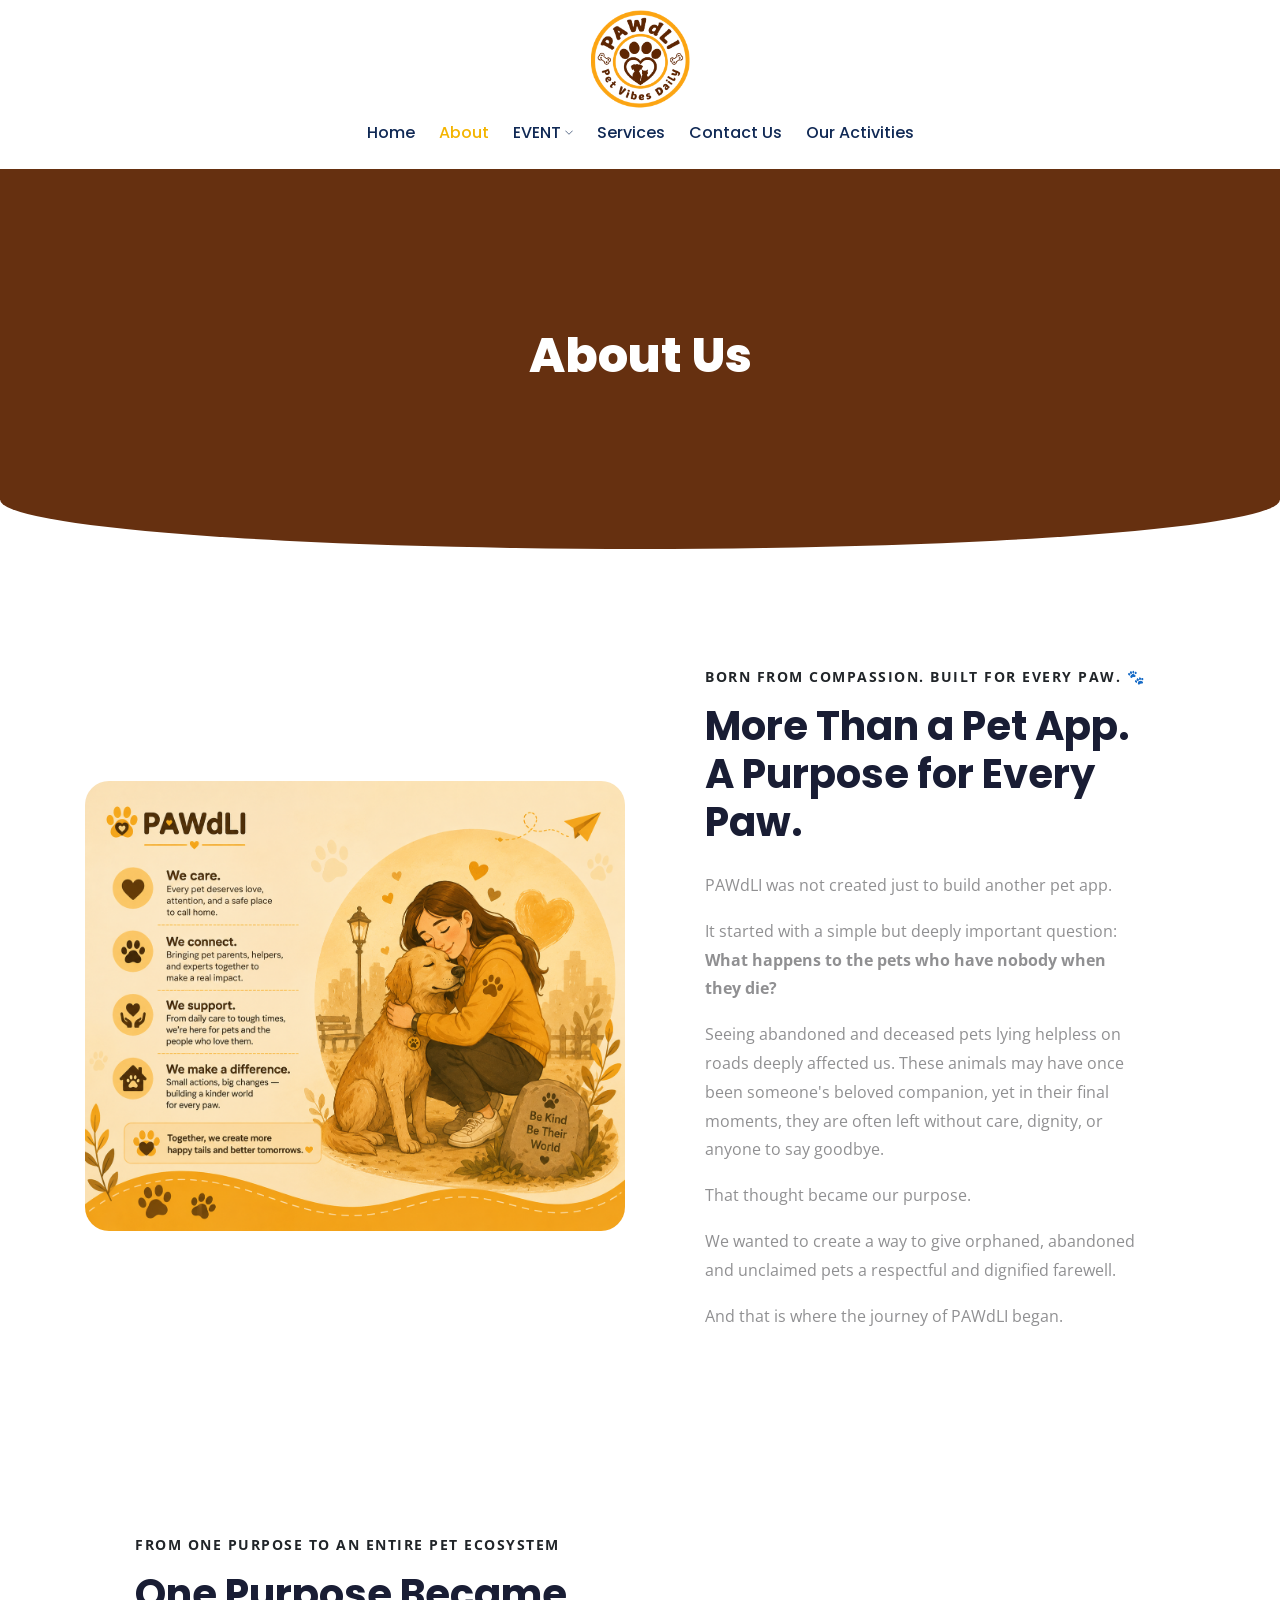
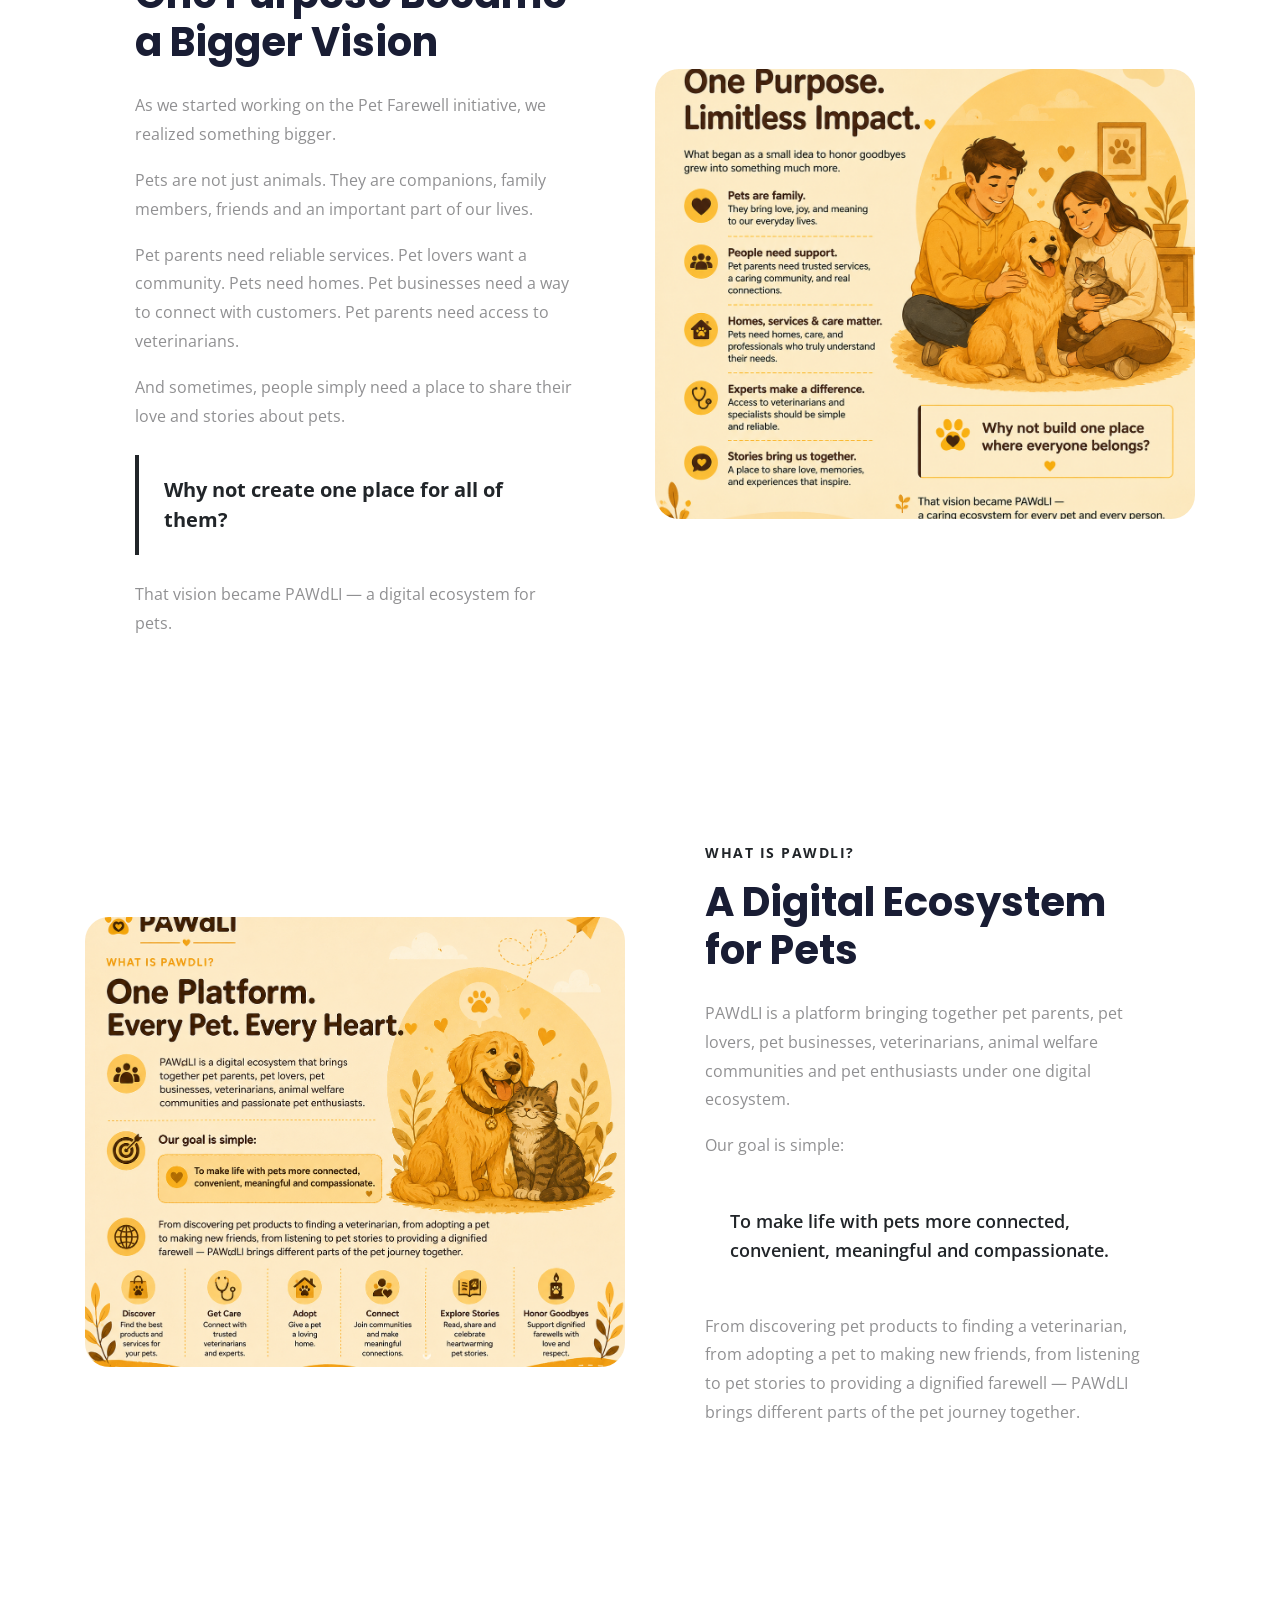
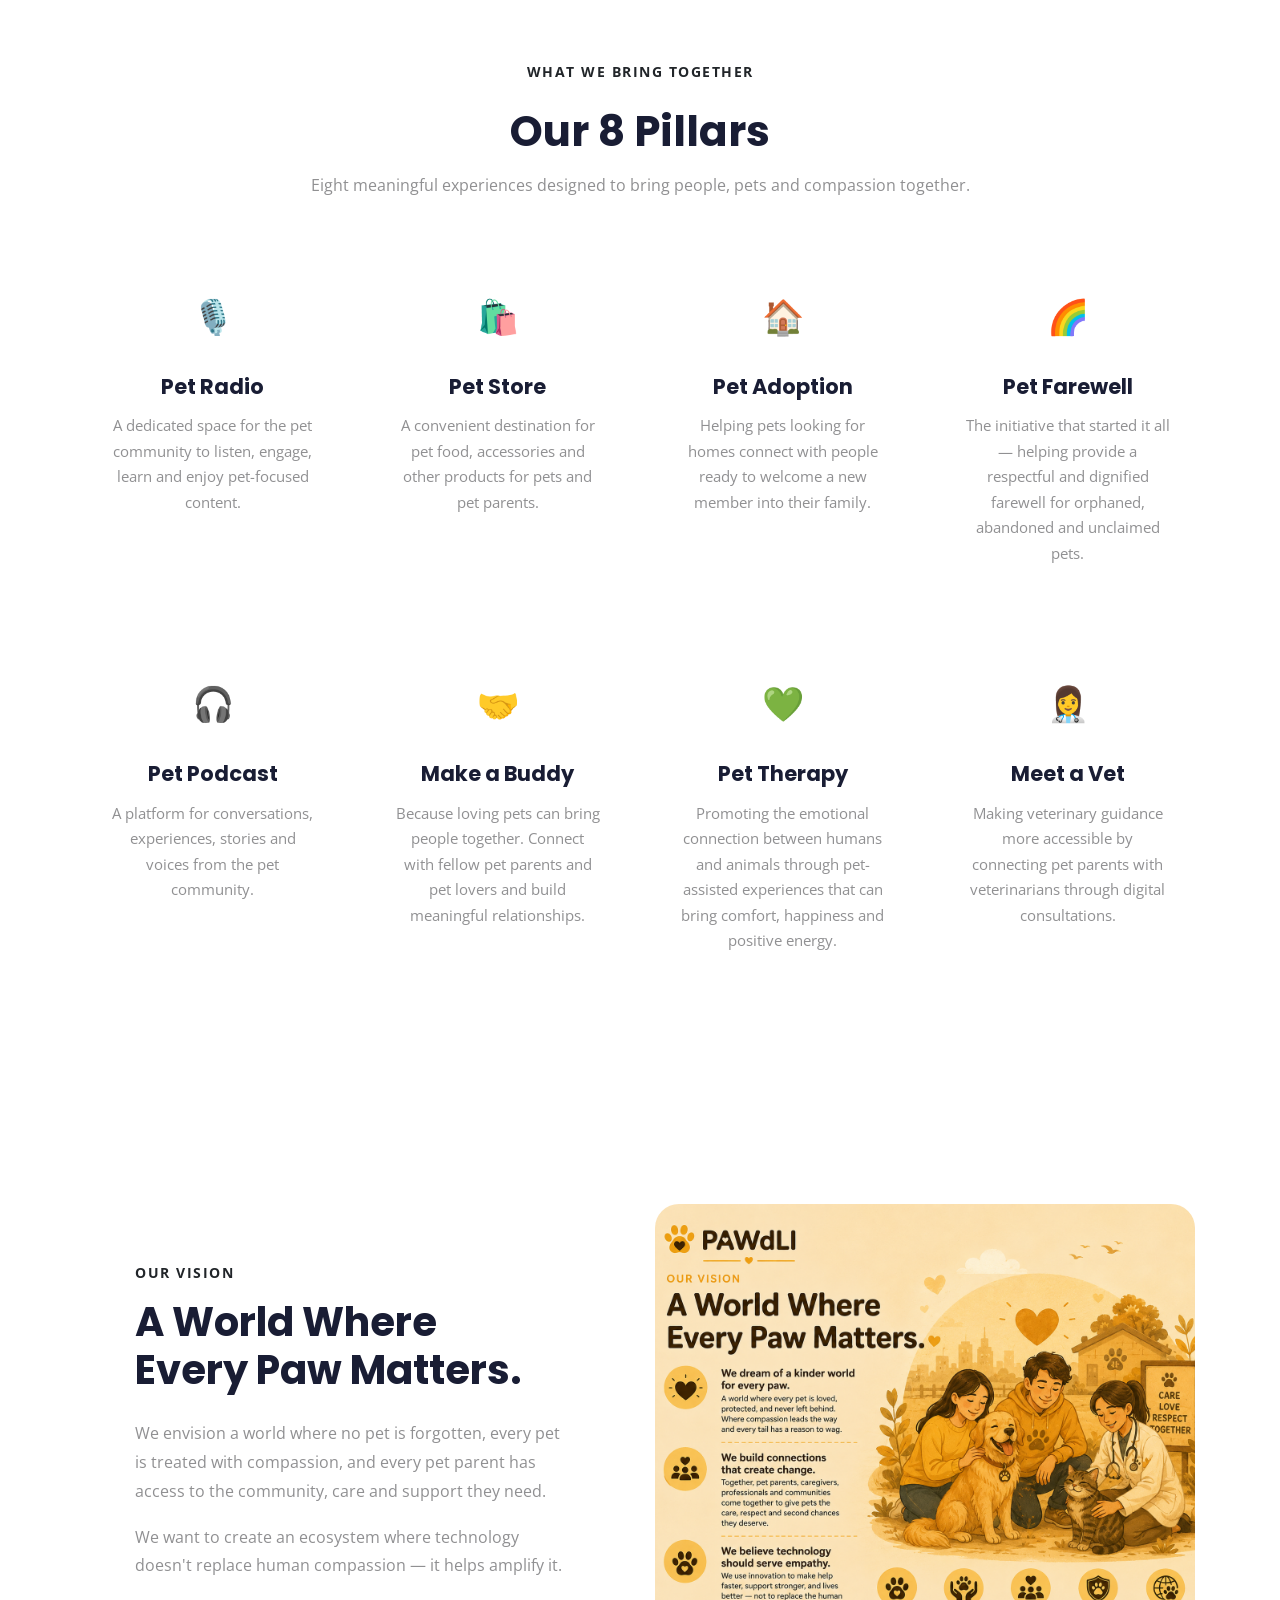
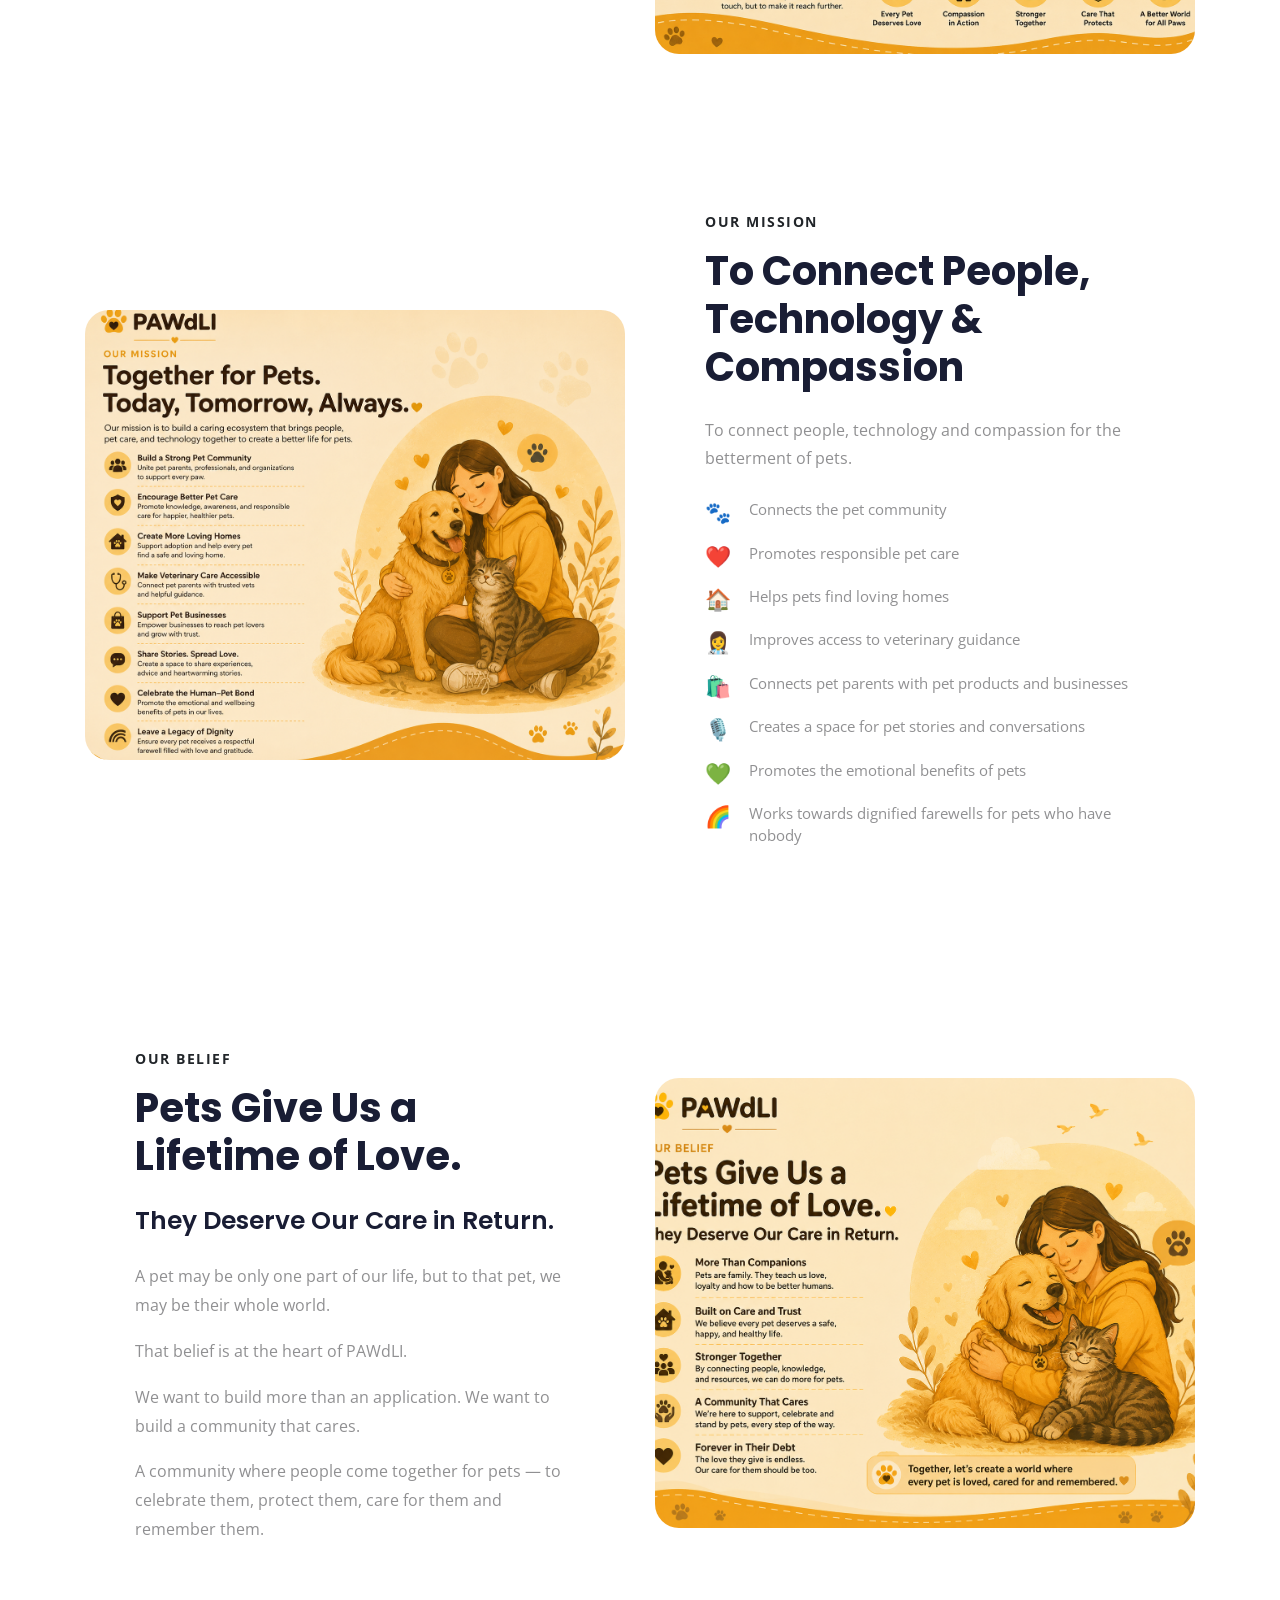
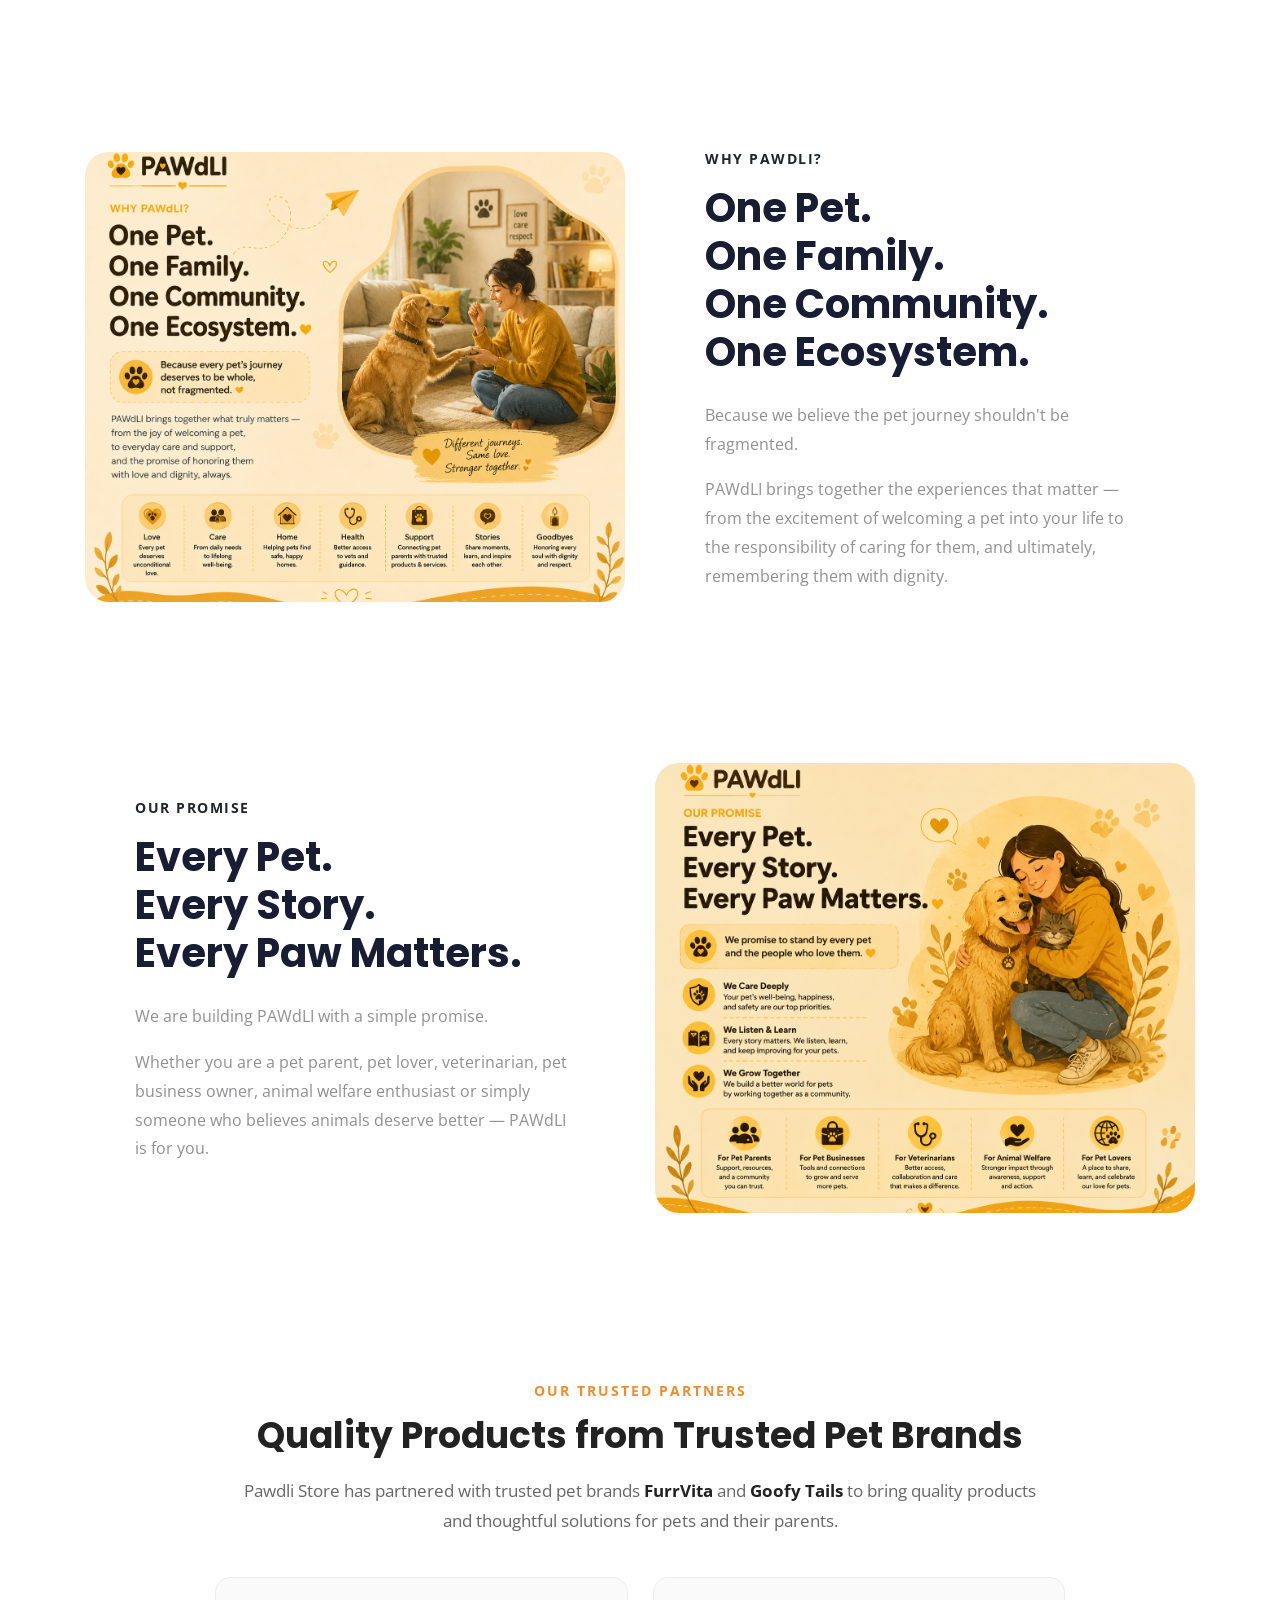
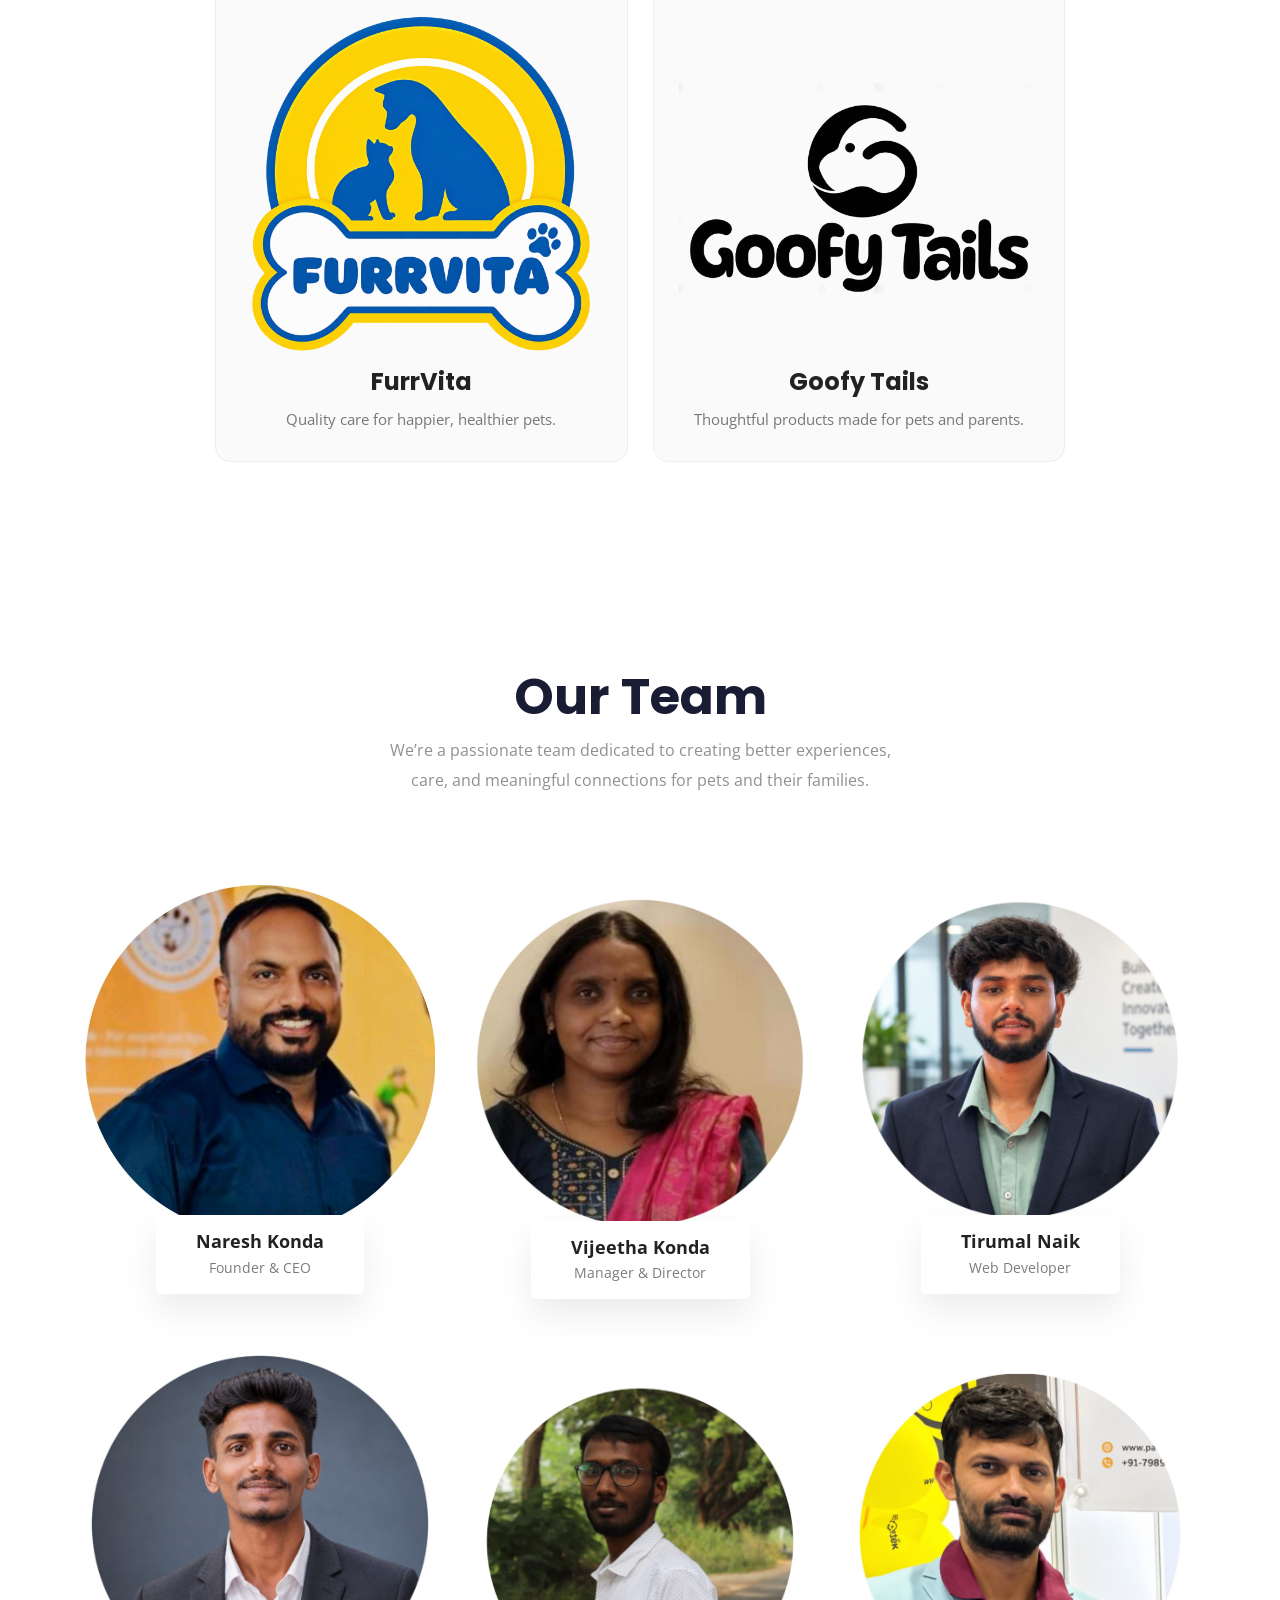
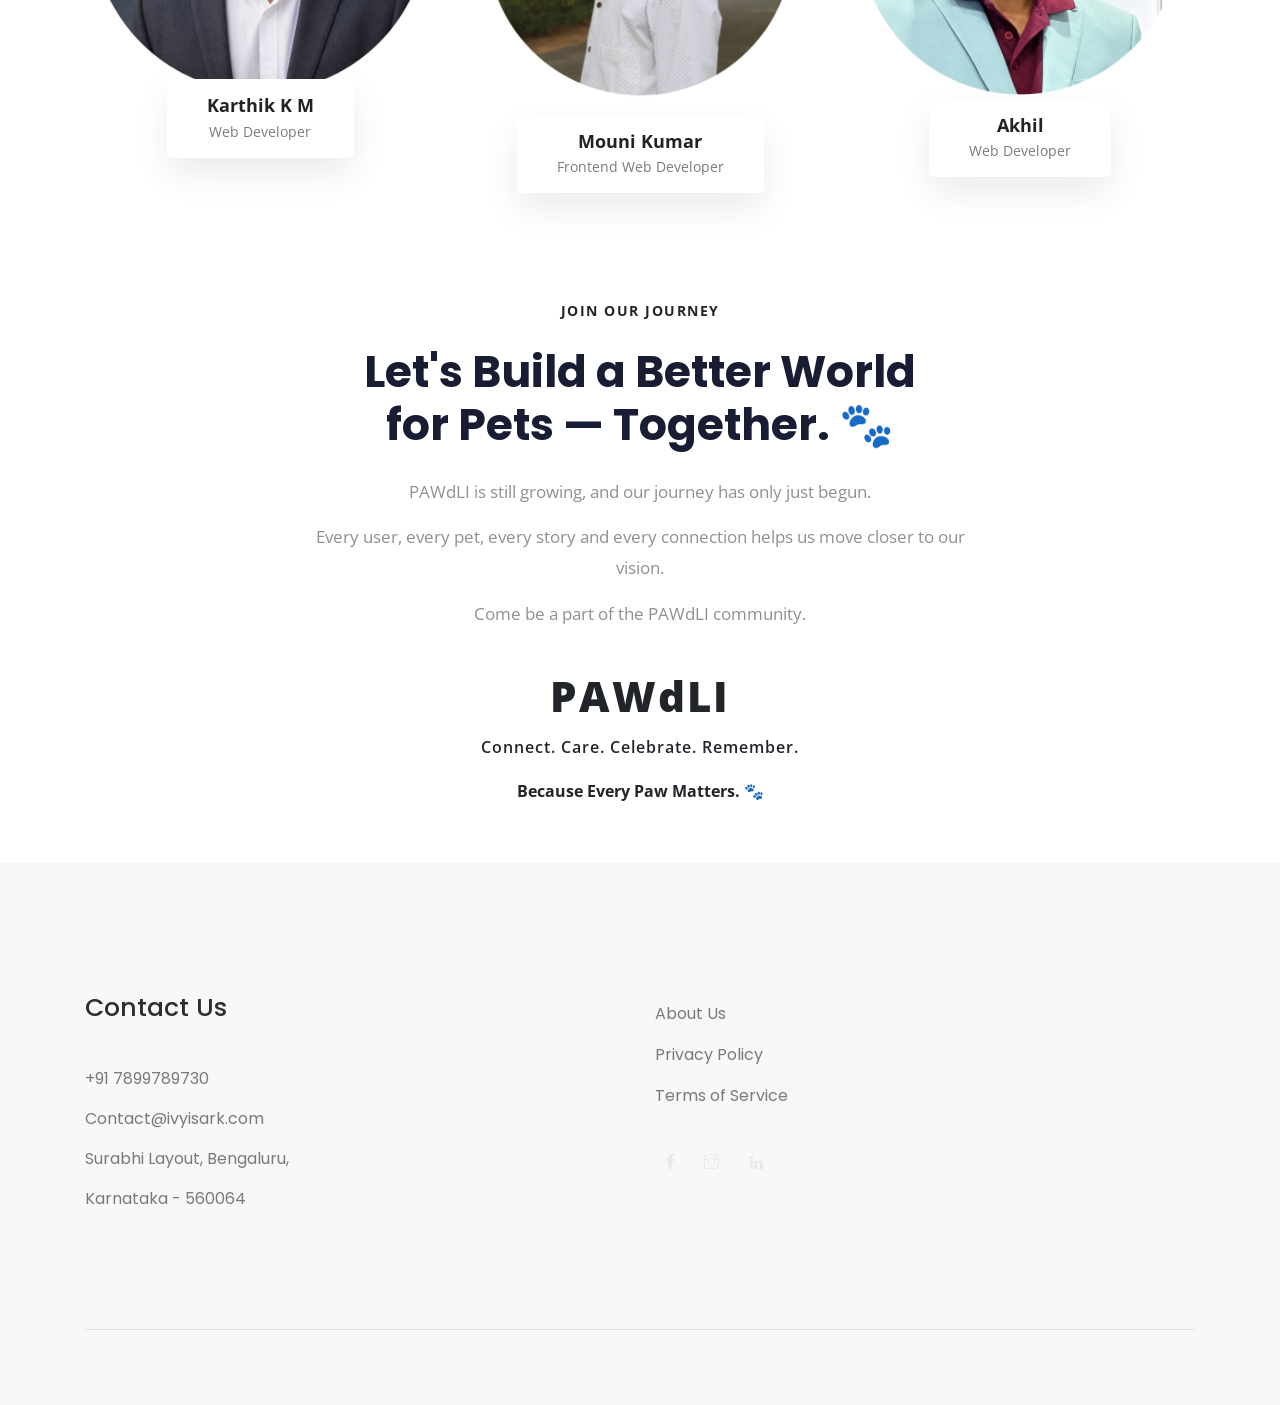
==== commit a6c5bfab: "changed" ====
--- a/about.html
+++ b/about.html
@@ -1202,7 +1202,7 @@
                         <div class="member_name text-center">
                             <div class="mamber_inner">
                                 <h4>Tirumal Naik</h4>
-                                <p>Software Developer</p>
+                                <p>Web Developer</p>
                             </div>
                         </div>
                     </div>
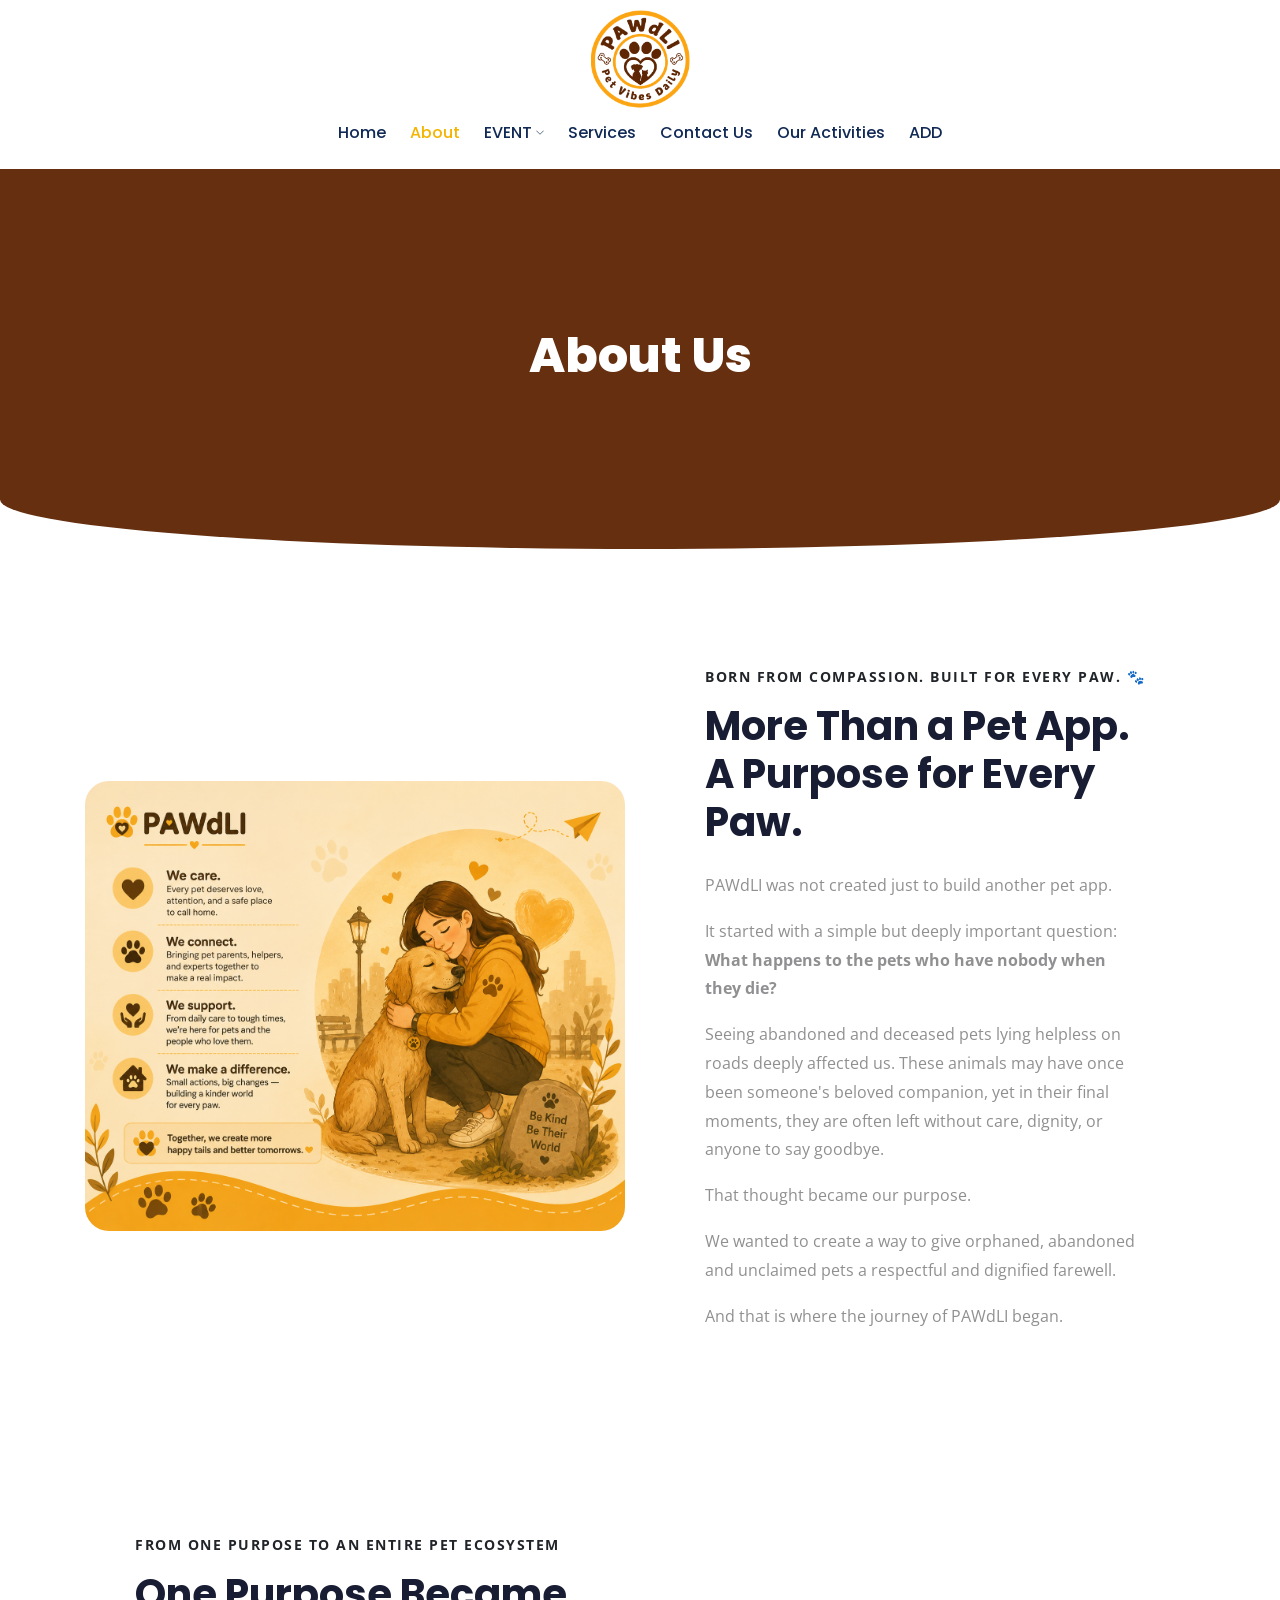
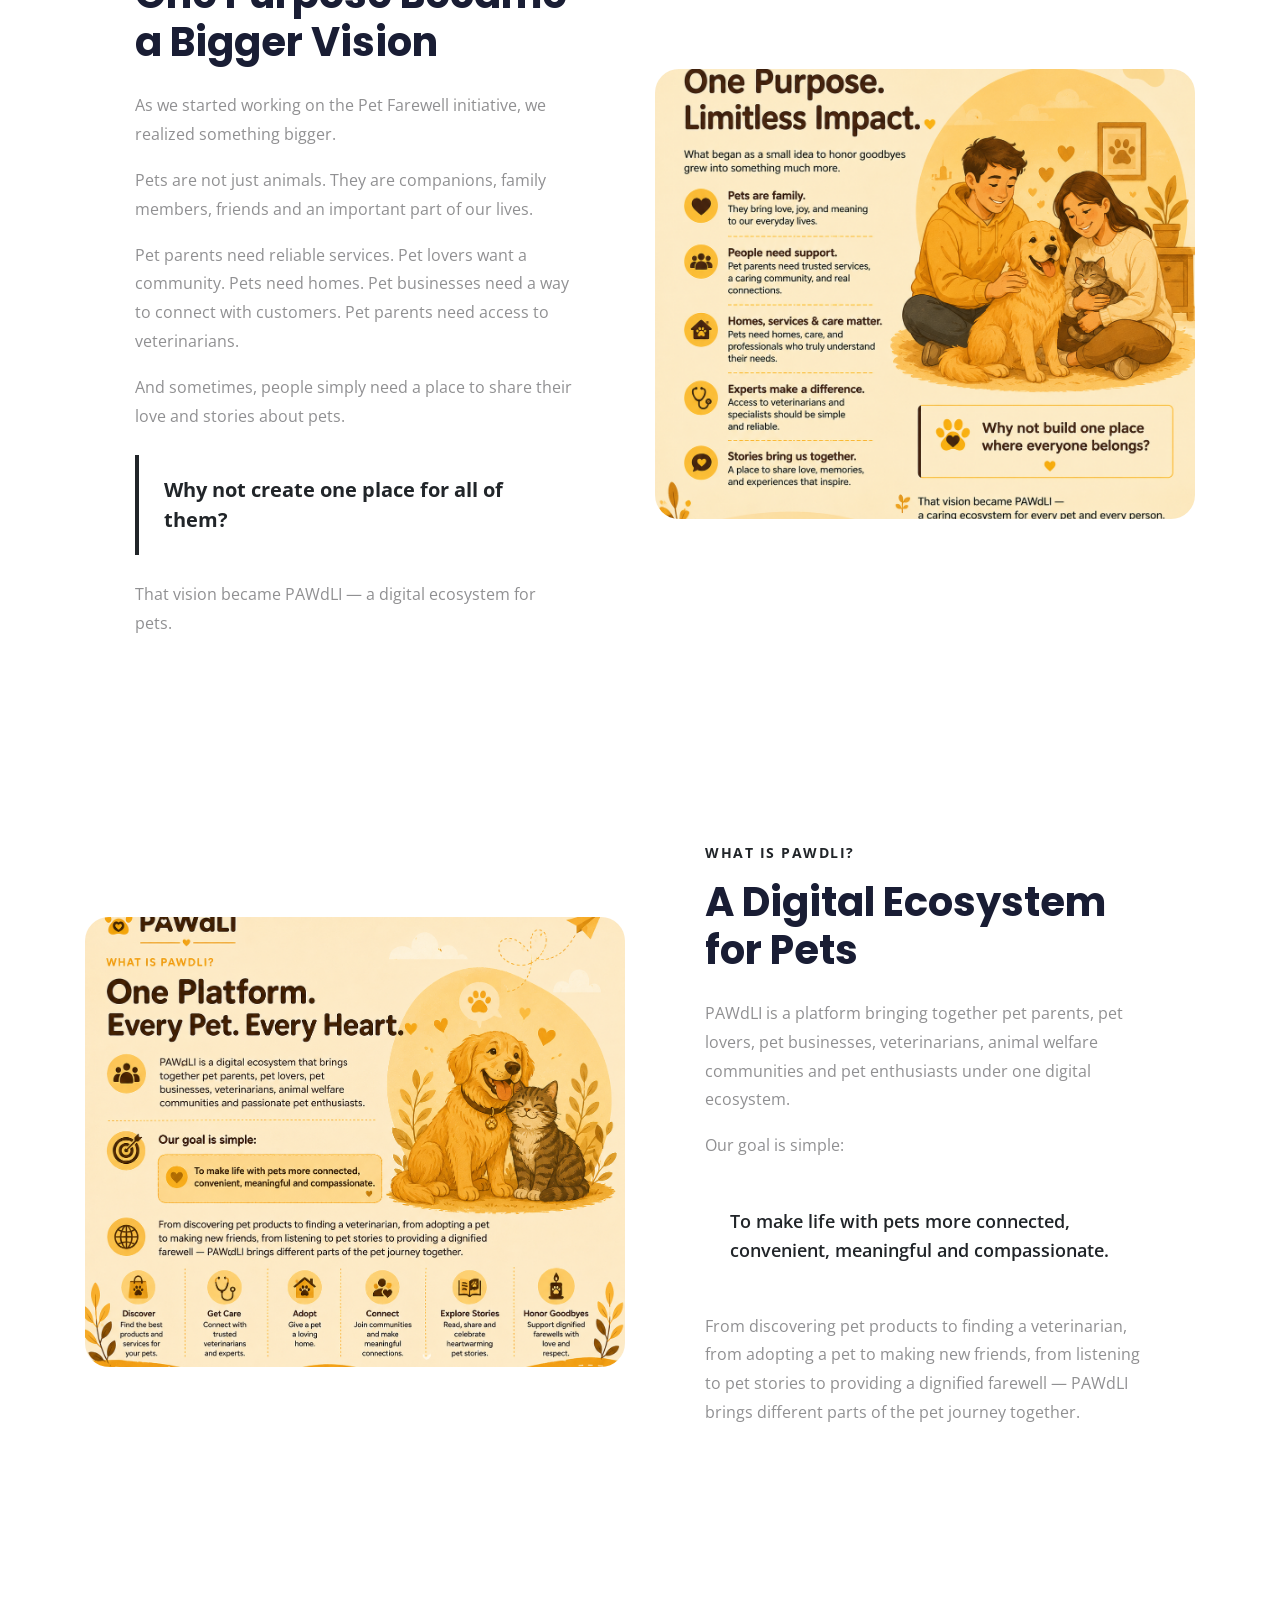
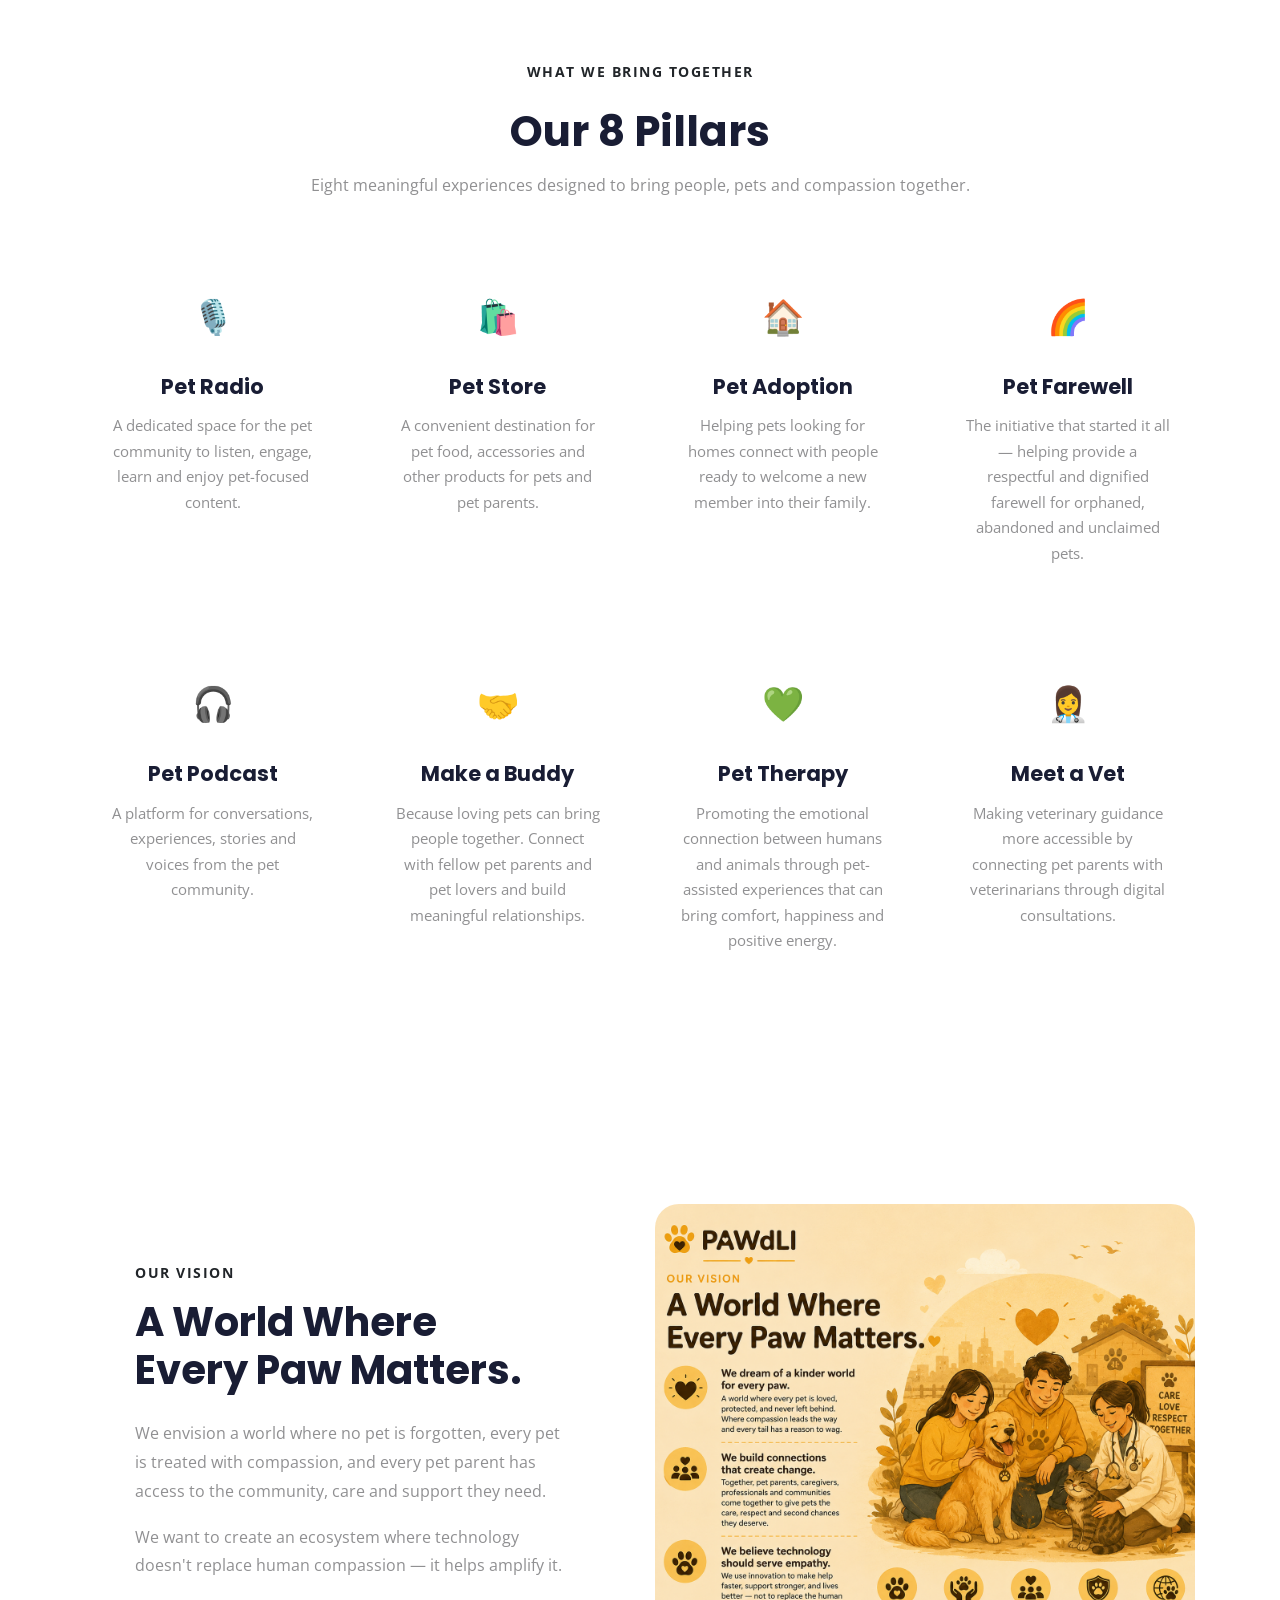
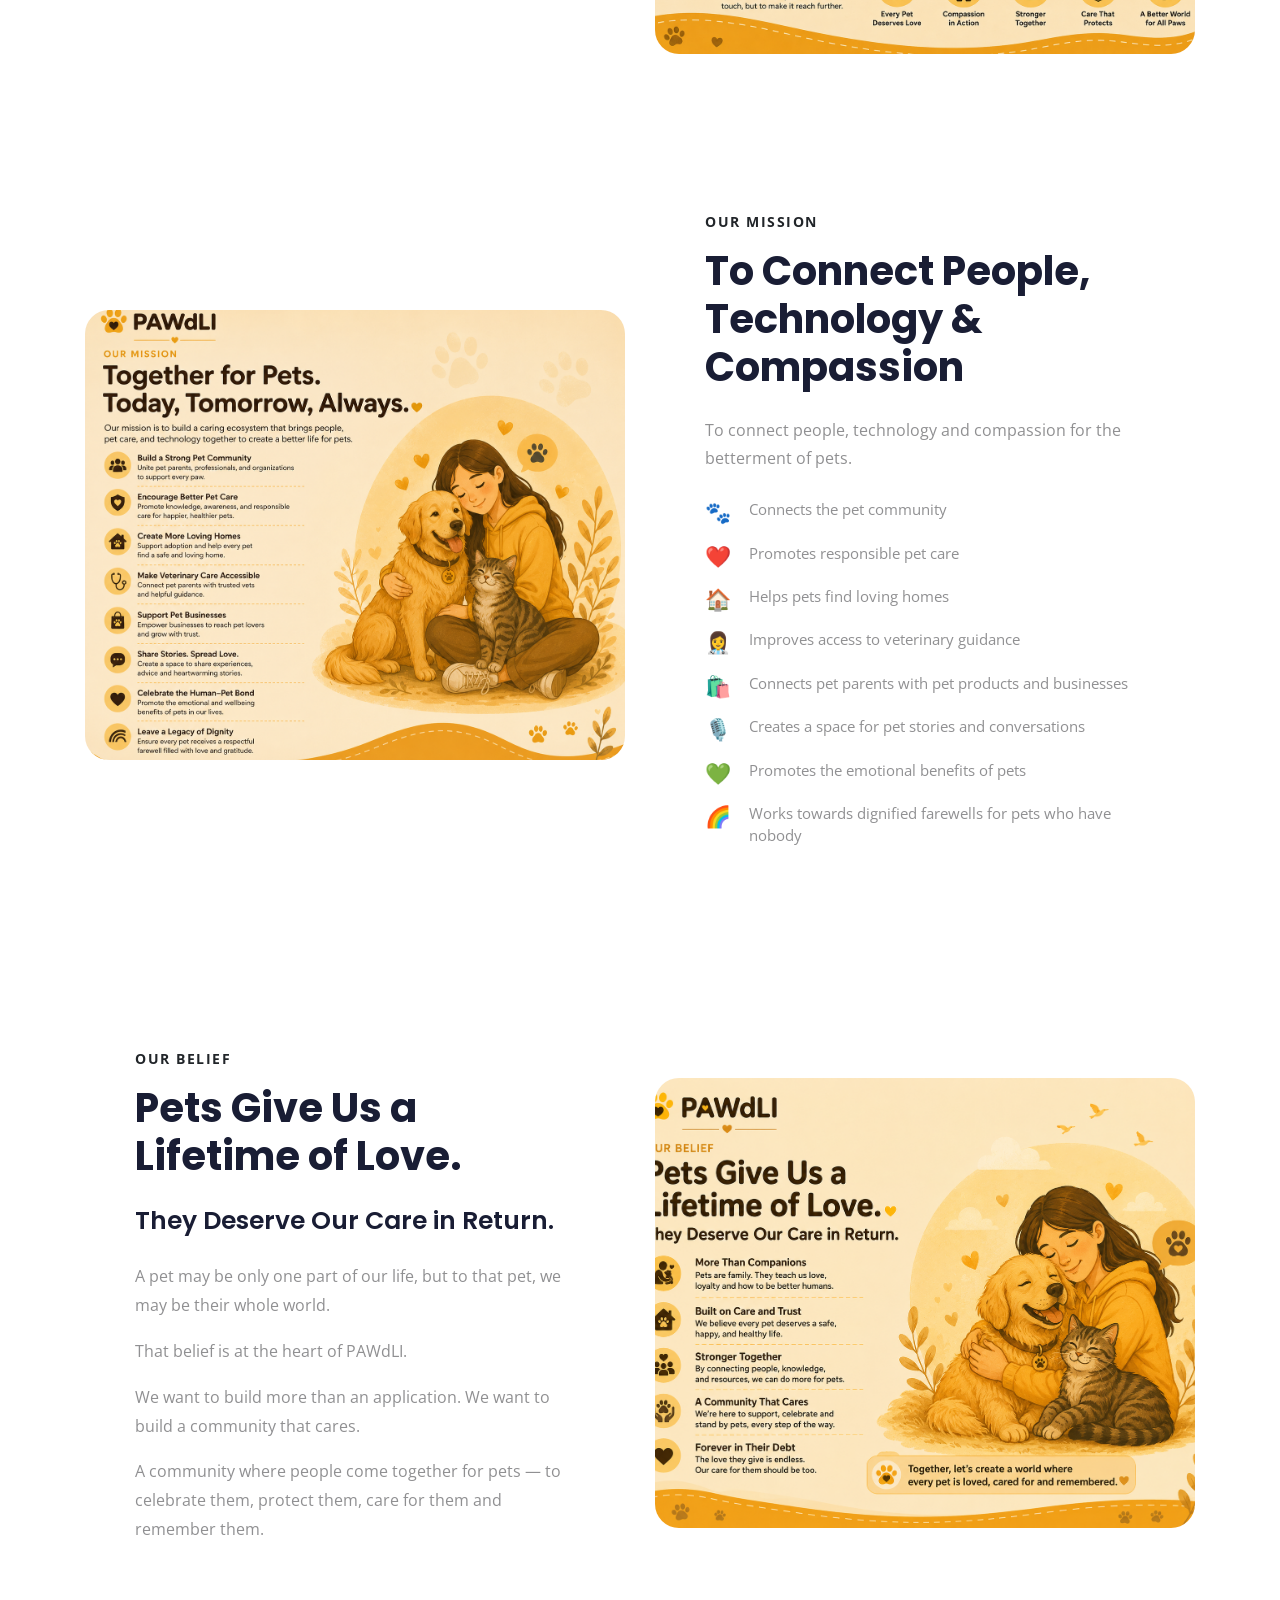
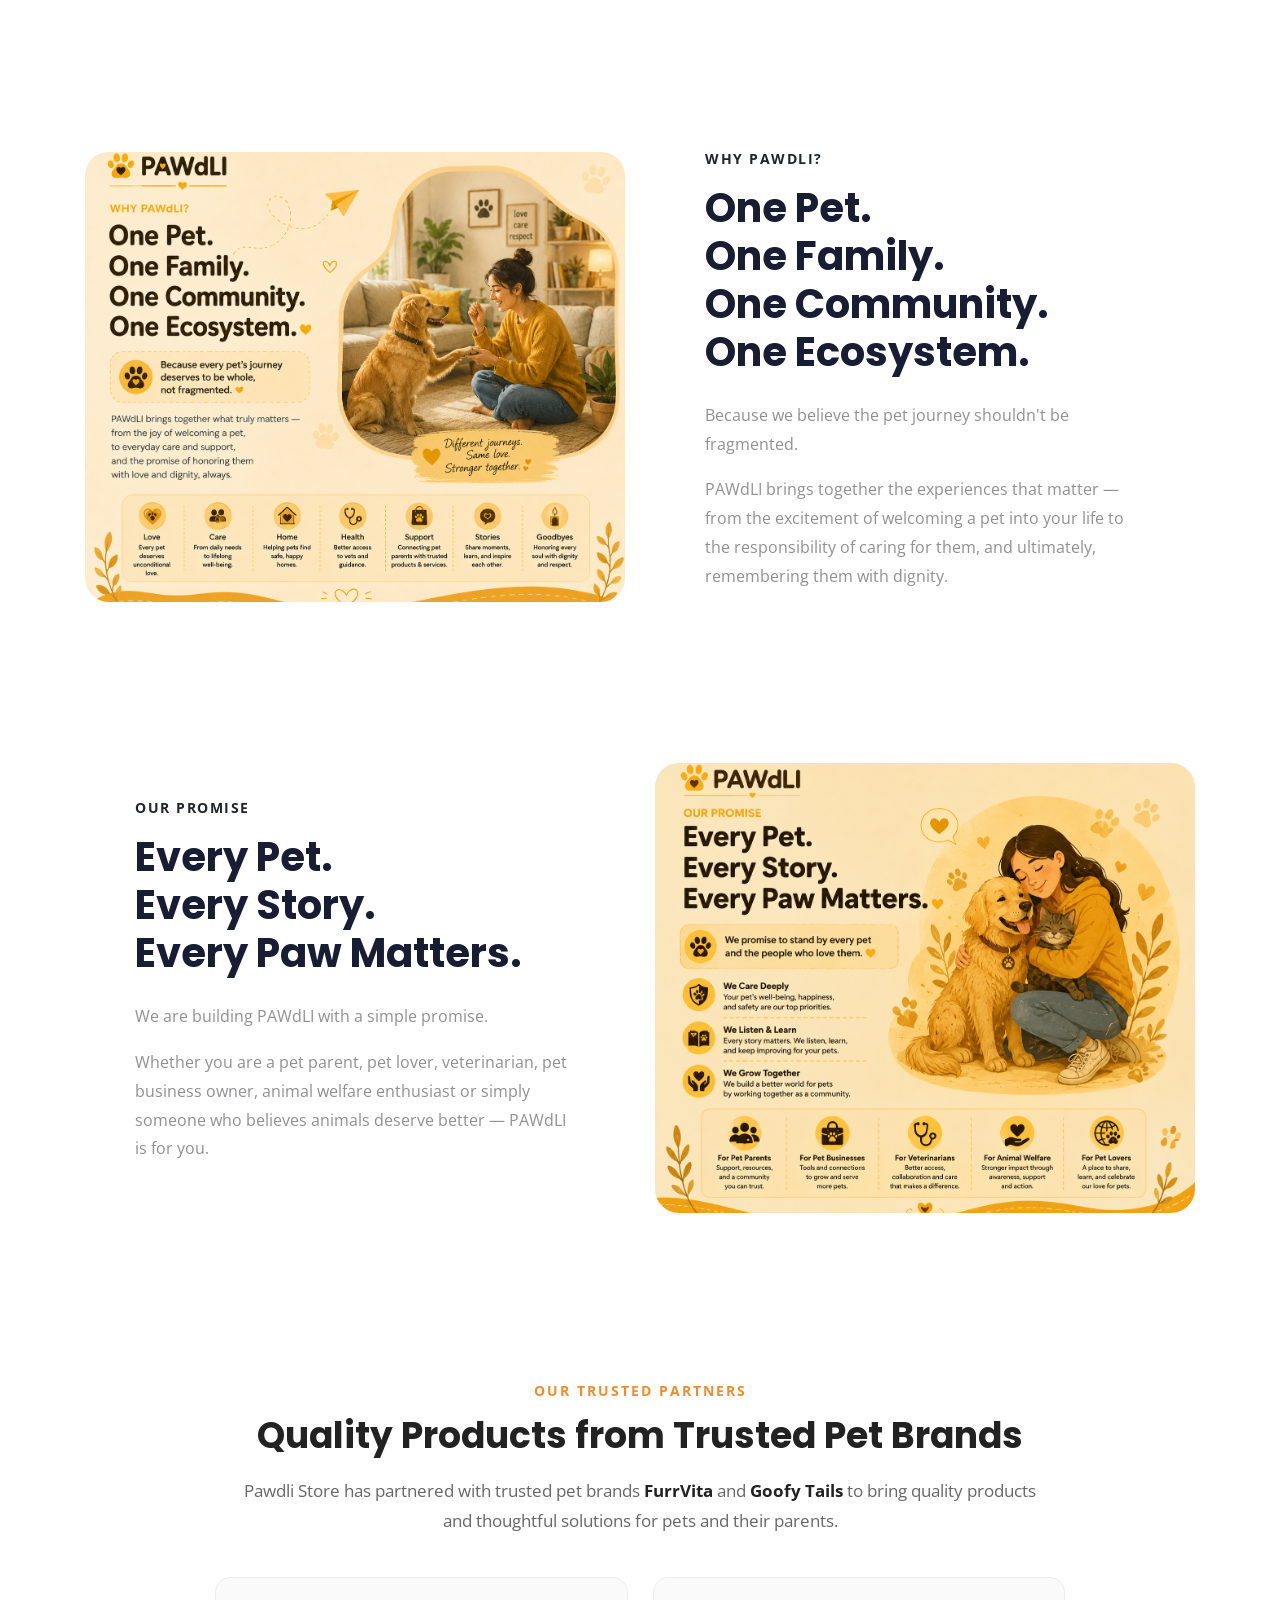
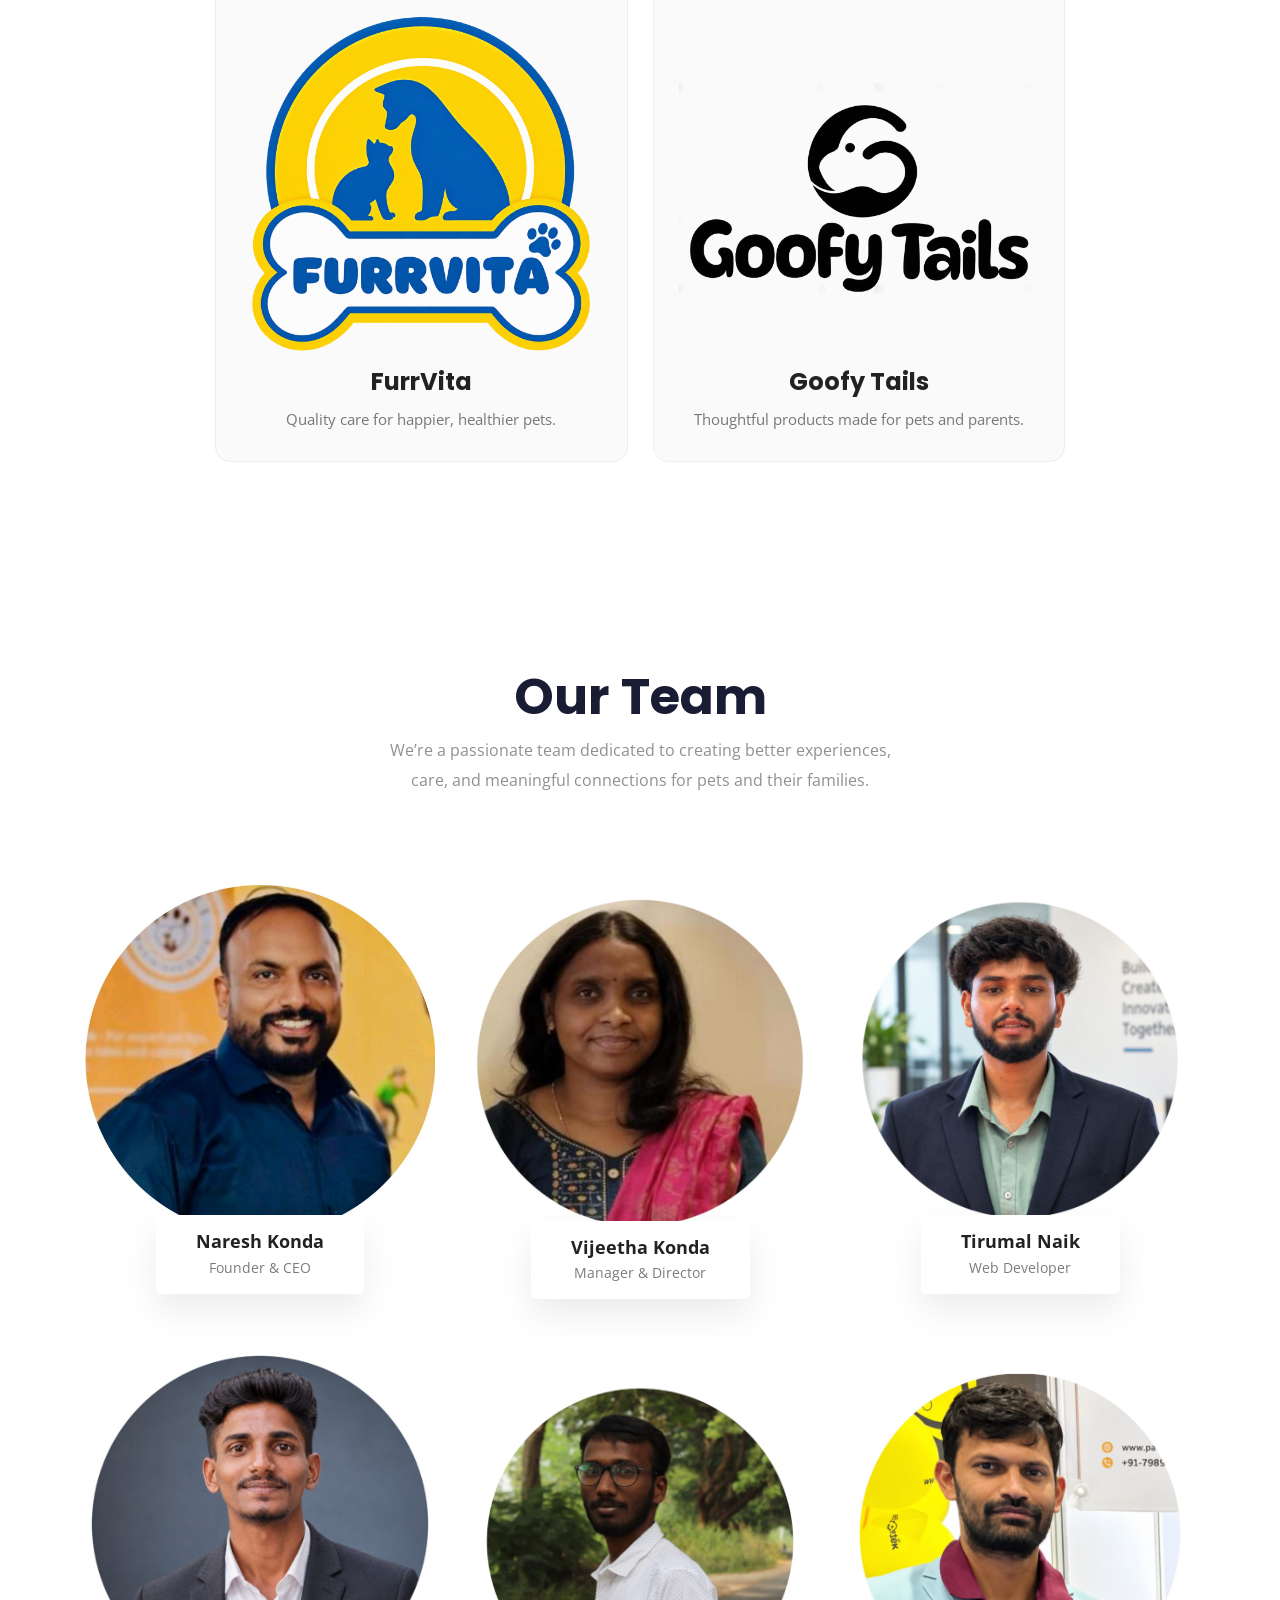
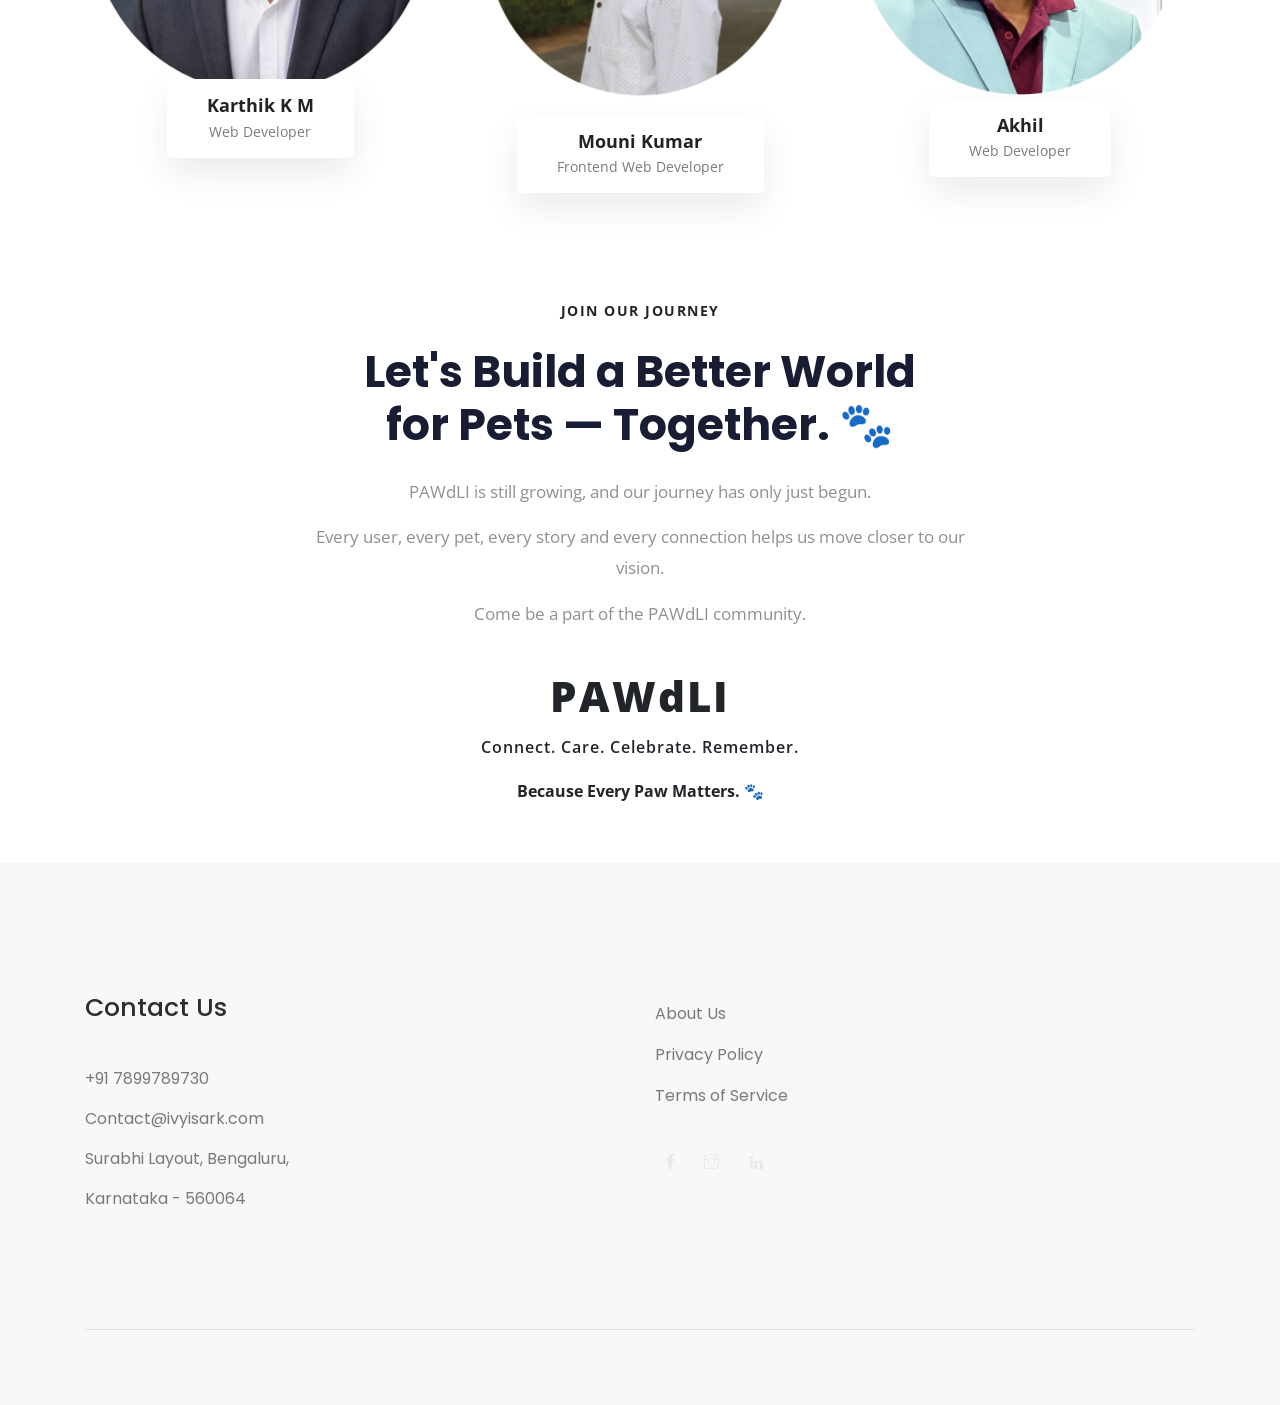
==== commit 91f5d44c: "added login page" ====
--- a/about.html
+++ b/about.html
@@ -232,7 +232,9 @@
                     <li>
                         <a href="events.html">Our Activities</a>
                     </li>
-
+                    <li>
+                       <a href="#" onclick="openRegistration(event)">ADD</a>
+                    </li>
                 </ul>
             </nav>
         </div>
@@ -1542,6 +1544,23 @@
 
 });
 </script>
+<script>
+function openRegistration(event) {
+    event.preventDefault();
+
+    const accessToken = sessionStorage.getItem("accessToken");
+    const refreshToken = sessionStorage.getItem("refreshToken");
+    const isSuperuser = sessionStorage.getItem("isSuperuser");
+
+    // Check whether the user has an existing session
+    if (accessToken && refreshToken && isSuperuser === "true") {
+        window.location.href = "pawdli_event_registration.html";
+    } else {
+        // No valid stored session: go to login
+        window.location.href = "login.html";
+    }
+}
+</script>
 </body>
 
 </html>
